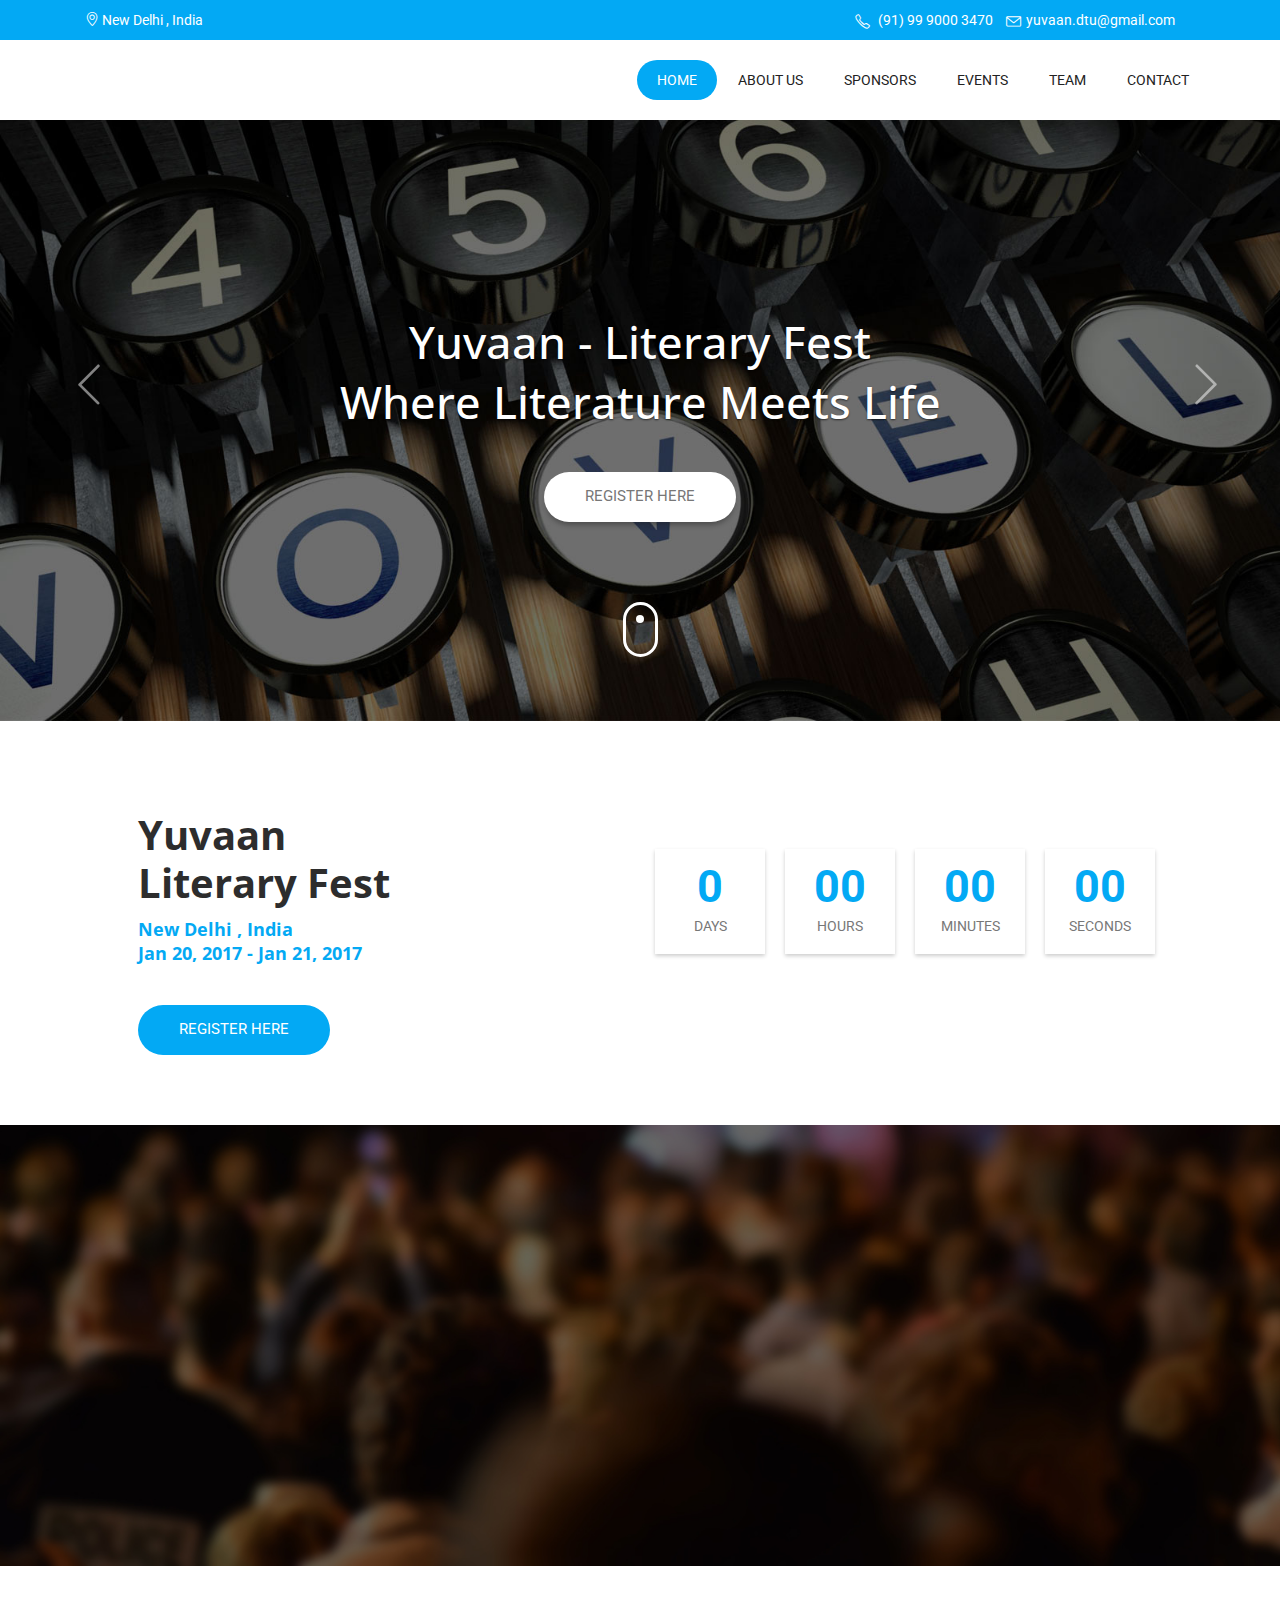
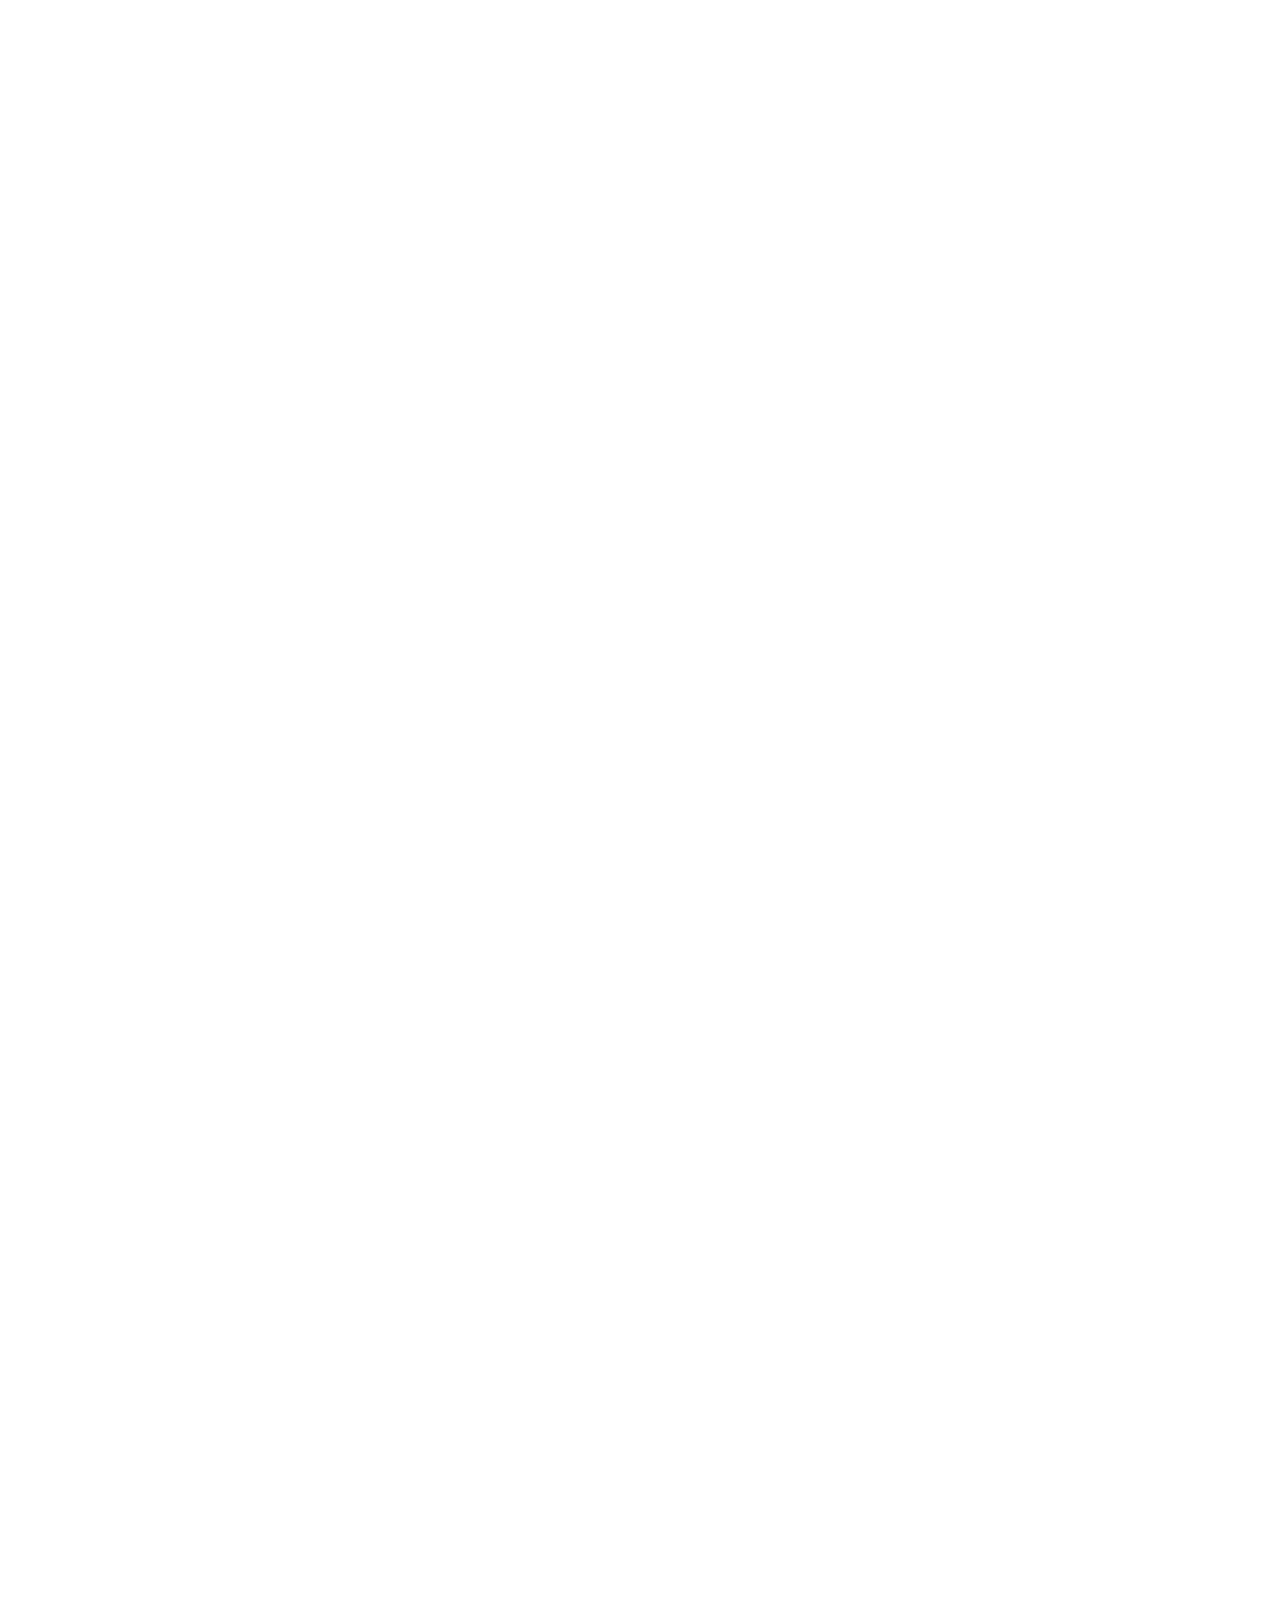
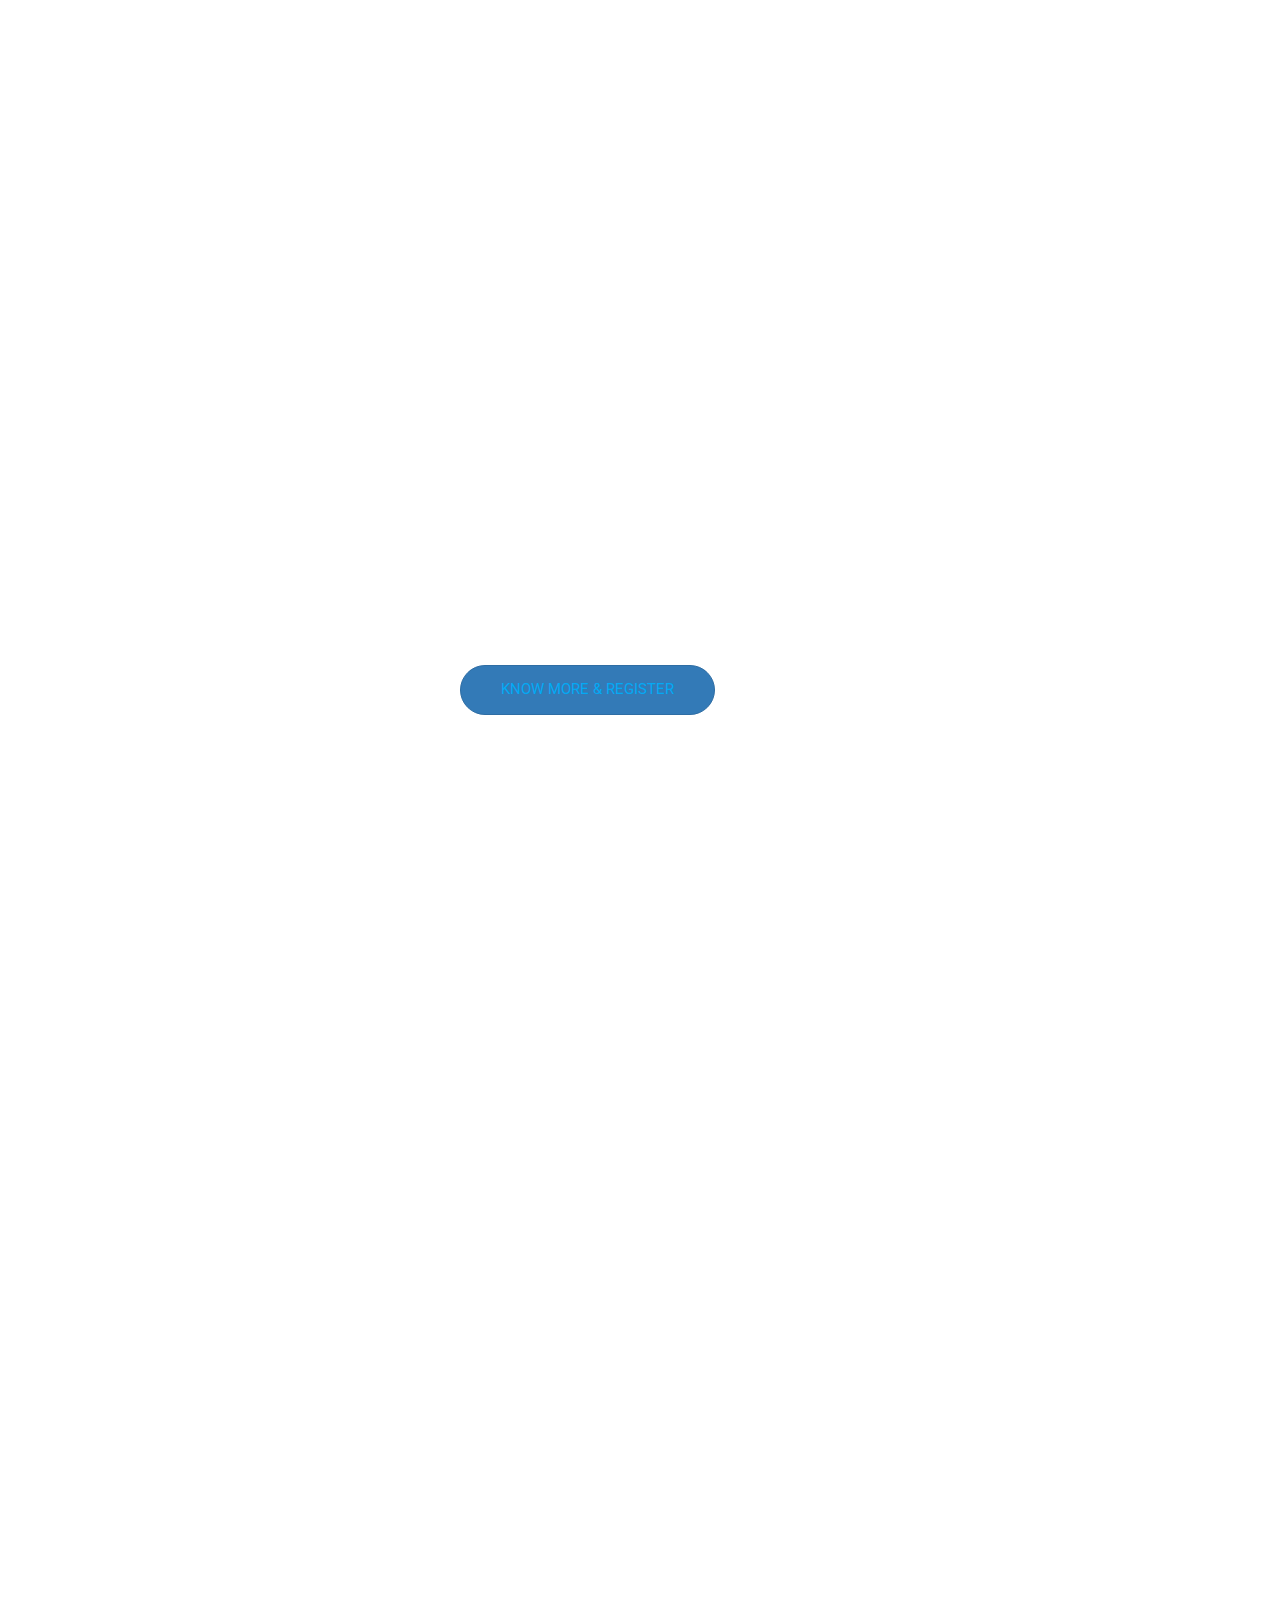
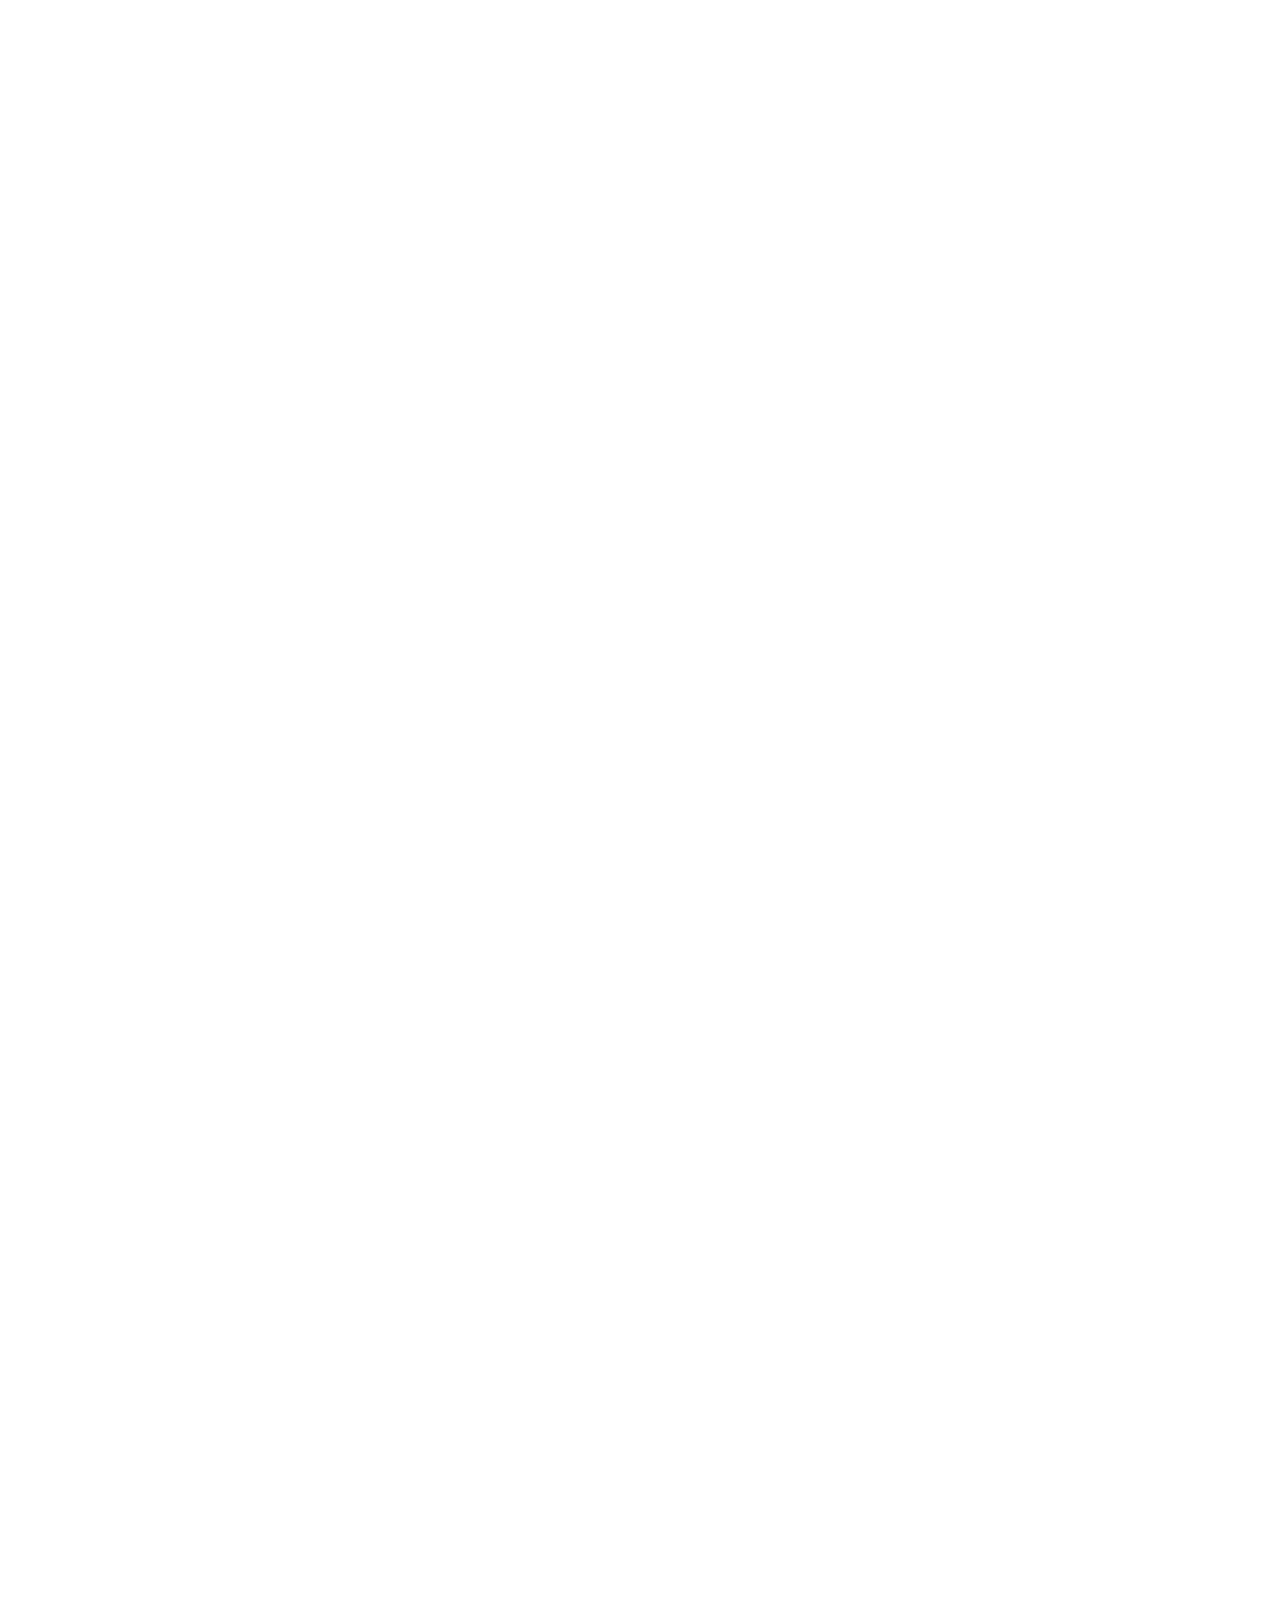
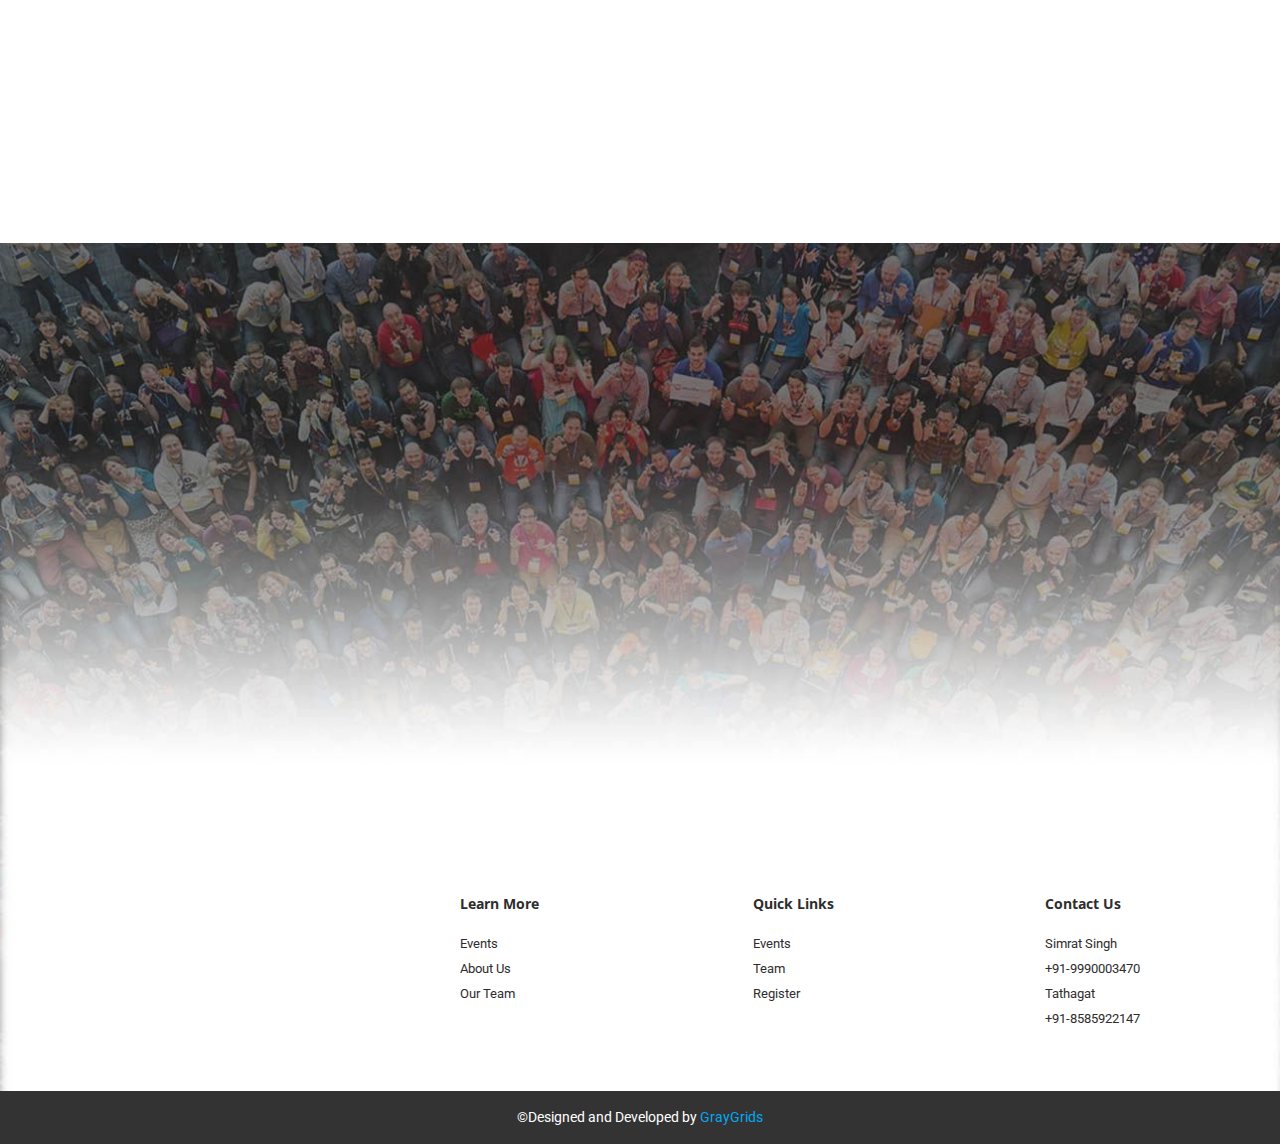
==== index.html @ e9730092 "Corrected Dead Links" ====
<!DOCTYPE html>
<html lang="en">

<head>
    <meta charset="utf-8">
    <meta http-equiv="X-UA-Compatible" content="IE=edge">
    <meta name="viewport" content="width=device-width, initial-scale=1">

    <title>Yuvaan | Literary Fest of DTU</title>

    <link rel="shortcut icon" type="image/x-icon" href="assets/img/favicon.ico" />

    <!-- Bootstrap -->
    <link rel="stylesheet" type="text/css" href="assets/css/bootstrap.min.css" >
    <!-- Main Style -->
    <link rel="stylesheet" type="text/css" href="assets/css/main.css">
    <!-- Responsive Style -->
    <link rel="stylesheet" type="text/css" href="assets/css/responsive.css">
    <!-- Fonts -->
    <link rel="stylesheet" type="text/css" href="assets/fonts/font-awesome.min.css">
    <!-- Icon -->
    <link rel="stylesheet" type="text/css" href="assets/fonts/simple-line-icons.css">
    <!-- Slicknav -->
    <link rel="stylesheet" type="text/css" href="assets/css/slicknav.css">
    <!-- Nivo Lightbox -->
    <link rel="stylesheet" type="text/css" href="assets/css/nivo-lightbox.css" >
    <!-- Animate -->
    <link rel="stylesheet" type="text/css" href="assets/css/animate.css">
    <!-- Owl carousel -->
    <link rel="stylesheet" type="text/css" href="assets/css/owl.carousel.css">

    <!-- Color CSS Styles  -->
    <link rel="stylesheet" type="text/css" href="assets/css/colors/default.css" media="screen" />
    <!-- HTML5 shim and Respond.js for IE8 support of HTML5 elements and media queries -->
    <!-- WARNING: Respond.js doesn't work if you view the page via file:// -->
    <!--[if lt IE 9]>
      <script src="https://oss.maxcdn.com/html5shiv/3.7.3/html5shiv.min.js"></script>
      <script src="https://oss.maxcdn.com/respond/1.4.2/respond.min.js"></script>
    <![endif]-->
  </head>
  <body>

    <!-- Header Area wrapper Starts -->
    <header id="header-wrap">
      <!-- Roof area Starts -->
      <div id="roof" class="hidden-xs">
          <div class="container">
            <div class="col-md-6 col-sm-6">
              <div class="info-bar-address">
                 <i class="icon-location-pin"></i> New Delhi , India
              </div>
            </div>
            <div class="col-md-6 col-sm-6">
              <!-- Quick Contacts Starts -->
              <div class="quick-contacts">
                  <span><i class="icon-phone"></i> (91) 99 9000 3470</span>
                  <span><i class="icon-envelope"></i><a href="mailto:yuvaan.dtu@gmail.com"><span>yuvaan.dtu@gmail.com</a></span>
              </div>
              <!-- Quick Contacts End -->
            </div>
          </div>
      </div>
      <!-- Roof area End -->

      <!-- Nav Menu Section Start -->
      <div class="navigation-menu">
        <nav class="navbar navbar-default navbar-event" >
          <div class="container">
            <!-- Brand and toggle get grouped for better mobile display -->
            <div class="navbar-header col-md-2">
              <button type="button" class="navbar-toggle collapsed" data-toggle="collapse" data-target="#navbar" aria-expanded="false">
                <span class="sr-only">Toggle navigation</span>
                <span class="icon-bar"></span>
                <span class="icon-bar"></span>
                <span class="icon-bar"></span>
              </button>
              <a class="navbar-brand" href="index.html"><img src="assets/img/logo-3.png" alt=""></a>
            </div>

            <div class="collapse navbar-collapse" id="navbar">
              <ul class="nav navbar-nav navbar-right">
                <li class="active"><a href="index.html">Home</a></li>
                <li><a href="about.html">About Us</a></li>
                <li><a href="sponsors.html">Sponsors</a></li>
                <li><a href="events.html">Events</a></li>
                <li><a href="team.html">Team</a></li>
                <li><a href="contact.html">Contact</a></li>
              </ul>
            </div><!-- /navbar-collapse -->
          </div><!-- /container -->

          <!-- Mobile Menu Start -->
          <ul class="wpb-mobile-menu">
            <li class="active"><a href="index.html">Home</a></li>
            <li><a href="about.html">About Us</a></li>
            <li><a href="sponsors.html">Sponsors</a></li>
            <li><a href="events.html">Events</a></li>
            <li><a href="team.html">Team</a></li>
            <li><a href="contact.html">Contact</a></li>
           </ul>
          <!-- Mobile Menu End -->

        </nav>
      </div>
      <!-- Nav Menu Section End -->

    </header>
    <!-- Header Area wrapper End -->

    <!-- Main Slider Section Start -->
    <div id="carousel-area">
      <div id="carousel-slider" class="carousel slide" data-ride="carousel">

        <!-- Wrapper for slides -->
        <div class="carousel-inner" role="listbox">
          <div class="item active">
            <img src="assets/img/slider/bg-4.jpg" alt="">
            <div class="carousel-caption">
              <h2 class="wow fadeInRight" data-wow-delay="300ms">Yuvaan - Literary Fest<br>Where Literature Meets Life</h2>
              <div class="buttons wow fadeInDown" data-wow-delay="0.2s"><a class="btn btn-lg btn-border" href="#Events">Register Here</a></div>
              <a data-scroll href="#featured">
              <div class="rev-scroll-btn wow fadeInUp" data-wow-delay="600ms">
                <span></span>
              </div>
              </a>
            </div>
          </div>
          <div class="item">
            <img src="assets/img/slider/bg-5.jpg" alt="">
            <div class="carousel-caption">
              <a data-scroll href="#featured">
              <div class="rev-scroll-btn wow fadeInUp" data-wow-delay="600ms">
                <span></span>
              </div>
              </a>
            </div>
          </div>
          <div class="item">
            <img src="assets/img/slider/bg-3.jpg" alt="">
            <div class="carousel-caption">
              <h2 class="wow fadeInDown" data-wow-delay="300ms">Relish and cherish Literature?<br>Take part in our fun filled events!</h2>
              <div class="wow fadeInUp" data-wow-delay="300ms"><a class="btn btn-lg btn-primary" href="events.html">Checkout Events Here</a></div>
              <a data-scroll href="#featured">
              <div class="rev-scroll-btn wow fadeInUp" data-wow-delay="600ms">
                <span></span>
              </div>
              </a>
            </div>
          </div>
        </div>

        <!-- Controls -->
        <a class="left carousel-control" href="#carousel-slider" role="button" data-slide="prev">
          <span class="icon-arrow-left" aria-hidden="true"></span>
        </a>
        <a class="right carousel-control" href="#carousel-slider" role="button" data-slide="next">
          <span class="icon-arrow-right" aria-hidden="true"></span>
        </a>
      </div>
    </div>
    <!-- Main Slider Section End -->

    <!-- Coundown Section Start -->
    <section class="countdown-timer section">
      <div class="container">
        <div class="row">
          <div class="col-md-6 col-sm-6 col-xs-12 wow fadeInLeft" data-wow-delay="0.2s">
            <div class="text">
              <h2>Yuvaan <br>Literary Fest</h2>
              <h4>New Delhi , India <br> Jan 20, 2017 - Jan 21, 2017 </h4>
              <a href="#Events" class="btn btn-lg btn-common">Register Here</a>
            </div>
          </div>
          <div class="col-md-6 col-sm-6 col-xs-12 wow fadeInRight" data-wow-delay="0.2s">
            <div class="time-countdown">
              <div id="clock" class="time-count"></div>
            </div>
          </div>
        </div>
      </div>
    </section>
    <!-- Coundown Section End -->

    <!-- Welocme Event Start -->
    <section id="event" class="section">
      <div class="container">
        <div class="row">
          <div class="col-md-4 col-sm-6 col-xs-12">
            <div class="tab-block wow fadeInDown" data-wow-delay="0s">
              <div class="icon">
                <i class="icon-location-pin"></i>
              </div>
              <div class="desc">
                <h4>Location</h4>
                <p>New Delhi , India</p>
              </div>
            </div>
          </div>
          <div class="col-md-4 col-sm-6 col-xs-12">
            <div class="tab-block wow fadeInDown" data-wow-delay="0.2s">
              <div class="icon">
                <i class="icon-calendar"></i>
              </div>
              <div class="desc">
                <h4>Date</h4>
                <p>20- 21 Jan</p>
              </div>
            </div>
          </div>
          <div class="col-md-4 col-sm-6 col-xs-12">
            <div class="tab-block last-block wow fadeInDown" data-wow-delay="0.4s">
              <div class="icon">
                <i class="icon-event"></i>
              </div>
              <div class="desc">
                <h4>Events</h4>
                <p>7 Interesting Events</p>
              </div>
            </div>
          </div>
          <div class="col-md-12">
            <div class="content-text">
              <h3 class="wow fadeInUp" data-wow-delay="0.8s">Get fresh insight into the world of Literature</h3>
              <p class="wow fadeInUp" data-wow-delay="1s">YUVAAN-Delhi Technological University’s first ever Literary Fest. This two day extravaganza will cater to a plethora of passions with exciting competitions, fun events and informative guest lectures. It will nurture creative talents and you are guaranteed to be left awestruck. </p>
            </div>
          </div>
        </div>
      </div>
    </section>
    <!-- Welocme Event End -->

    <!-- Featured Section Start -->
    <section id="featured" class="section">
      <div class="container">
        <div class="row">
          <div class="col-md-12">
            <h2 class="section-title wow fadeInUp" data-wow-delay="0s">Why Join</h2>
              <p class="section-subcontent wow fadeInUp" data-wow-delay="0.2s">Come join us and be a part of this wave of energy. Let it sweep you off your feet as you discover your own talents <br>and mingle with a diverse crowd of explorers like yourself.  It’s going to be LIT!</p>
              <div class="col-md-4 col-sm-6">
                <div class="featured-box wow fadeInLeft" data-wow-delay="0.1s">
                  <div class="icon">
                    <i class="icon-energy"></i>
                  </div>
                  <div class="featured-content">
                    <h4>Get Inspired</h4>
                    <p> The YUVAAN Literature Festival provides a potentially life-changing opportunity for audiences from Delhi to learn from and exchange ideas with contemporary literary stalwarts.</p>
                  </div>
                </div>
              </div>
              <div class="col-md-4 col-sm-6">
                <div class="featured-box wow fadeInLeft" data-wow-delay="0.2s">
                  <div class="icon">
                    <i class="icon-people"></i>
                  </div>
                  <div class="featured-content">
                    <h4>Meet New Faces</h4>
                    <p>The Yuvaan Literature Festival being first of its kind in the city, provides an excellent opportunity for culmination of creativity, imagination and erudite exchange of ideas.</p>
                  </div>
                </div>
              </div>
              <div class="col-md-4 col-sm-6">
                <div class="featured-box wow fadeInLeft" data-wow-delay="0.3s">
                  <div class="icon">
                    <i class="icon-graph"></i>
                  </div>
                  <div class="featured-content">
                    <h4>Explore Talent</h4>
                    <p>Featuring plenty of home grown talent, Yuvaan is a platform for poets and novelists to share their work, thoughts, ideas and get a chance to explore the talent within.  </p>
                  </div>
                </div>
              </div>
          </div>
        </div>
      </div>
    </section>
    <!-- Featured Section End -->
   
            <!-- Events Section Start -->
        <section id="Events" class="section">
          <div class="container">
            <div class="row">
              <div class="col-md-12">
                  <h2 class="section-title wow fadeInUp" data-wow-delay="0s">Events</h2>
                  <p class="section-subcontent wow fadeInUp" data-wow-delay="0.2s">Plan your visit <br> Join us at DTU , Delhi .</p>
                  <!-- Events Main board Start-->
                  <div class="main-board wow fadeInDown" data-wow-delay="0.3s">
                    <!-- Nav tabs -->
                    <ul class="nav nav-tabs day" role="tablist">
                      <li role="presentation" class="active"><a href="#day1" aria-controls="day1" role="tab" data-toggle="tab">20 JAN <br> <span>DAY 01</span></a></li>
                      <li role="presentation"><a href="#day2" aria-controls="day2" role="tab" data-toggle="tab">21 JAN <br> <span>DAY 02</span> </a></li>
                    </ul>
                    <br><br>

                    <!-- Tab content Start -->
                    <div class="tab-content tab-pad">
                      <!-- Day 1 Start -->
                      <div role="tabpanel" class="tab-pane active" id="day1">
                        <div class="row">
                          <div class="col-md-12 board text-center">

                            <div class="col-md-6 col-sm-6">
                              <div class="member stephen" >
                                <div class="button">
                                    <a class="btn-large bg-1"><img src="assets/img/microphone.png" alt="">GREY MATTERS</a>
                                </div>
                                <h4>A Test of General Knowledge</h4>
                                    <div class = "rules">  
                                    <p>This general quiz is ready to take you on a roller coaster ride with its exciting set of questions and even more exciting set of prizes to take home! <br>
                                    <br>
                                    PRIZES WORTH 15K TO BE WON <br>
                                    <strong>Registration Fee:-</strong>  ₹100 per team  <br>  
                                    <br>
                                    Rules :-  </p>
                                    <ol>
                                        <li>There will be 3 members per team </li>
                                        <li>Round 1 will be a written Elimination Round.</li>
                                        <li> Round 2, a steeper hill to climb, will be the Stage Round.</li>
                                        <li>The rules and the final decision of the Quiz Master will be final and binding in all cases</li>
                                        <li> Anyone using unethical means will be disqualified.</li>
                                    </ol>
                                    <p>
                                    <strong>Time :</strong> 11 AM <br>
                                    <strong>Venue:</strong> B.R. Ambedkar Auditorium, DTU  <br>
                                    <strong>Register At:</strong> <a href="https://goo.gl/forms/xfFZVn1QwtZYkBnf1">https://goo.gl/forms/xfFZVn1QwtZYkBnf1</a>  <br>    
                                        
                                    
                                    </p>
                                    
                                        
                                  </div>
                                </div>
                                <div class="member jeson">
                                    <div class="button">
                                      <a class="btn-large bg-3"><img src="assets/img/microphone.png" alt=""> AD MAD</a>
                                    </div>
                                    <h4>An Advertisement Enactment Competition</h4>
                                    <div class = "rules">  
                                        <p>This event has been designed maintaining an acute similarity to our real life. Teams will be required to endorse a product by enacting an advertisement. There is no limit to the creativity involved in the advertisement. We just want you to ensure its your product which customers flock to buy!
                                        <br>
                                        <br>
                                        PRIZES WORTH 15K TO BE WON <br>
                                        <strong>Registration Fee:-</strong>  ₹100 per team  <br>  
                                        <br>
                                        Rules :-  </p>
                                        <ol>
                                            <li>Teams of 3-5 allowed. </li>
                                            <li>Product to be endorsed will be informed 48 hours prior to the event.</li>
                                            <li>Teams will be given 2 minutes for set up (if any) and 4-5 minutes to enact their advertisement.</li>
                                            <li>Best acts will be awarded based on discretion of Judge.</li>
                                        </ol>
                                        <strong>Time :</strong> 2 PM <br>
                                        <strong>Venue:</strong> OAT  <br>
                                        <strong>Register At:</strong> <a href="https://goo.gl/forms/WR3AXcg6iUmnLXSs1">https://goo.gl/forms/WR3AXcg6iUmnLXSs1</a>  <br> 
                                    </div>
                                    
                                </div>
                              </div>
                                <div class="col-md-6 col-sm-12">
                                  <div class="member jon">
                                      <div class="button">
                                    <a class="btn-large bg-3"><img src="assets/img/microphone.png" alt=""> PANORAMA</a>
                                  </div>
                                    <h4>An Interpretation Competition for the Creative Mind</h4>
                                  <div class = "rules">  
                                        <p>This one-of-a-kind event is sure to surprise you all with its unique idea and its openness to creative outlook. <br>We are looking for people who love to be articulate and who can make pictures and graphics come to life! 
                                        <br>
                                        <br>
                                        PRIZES WORTH 15K TO BE WON <br>
                                        <strong>Registration Fee:-</strong>  ₹100 per team  <br>  
                                        <br>
                                        Rules :-  </p>
                                        <ol>
                                            <li>Teams of 2 (Inter-College teams allowed) will comprise an 'Artist' and an 'Interpreter', as they'll be referred to in the event.</li>
                                            <li>Themes/topics will be given to one member of the team.</li>
                                            <li>The Artist will be required to graphically represent the theme in any manner he/she prefers. 1.5 hours will be given for the same.</li>
                                            <li>Participants will be required to carry their own colours/paints/stationery. A3 sheets will be provided to them.</li>
                                            <li>The interpreter then gets 6 minutes to look at the picture drawn by his co-team member (the Artist), following which he will be given 3 minutes to interpret and speak about the picture in his own words.  </li>
                                            <li>The participants will be required to stick to either English or Hindi while speaking.  </li>
                                            <li>The best team will be awarded based on quality of drawing and content spoken. </li>
                                        </ol>
                                        <p>
                                    <strong>Time :</strong> 12 PM <br>
                                    <strong>Venue:</strong> Mini OAT  <br>
                                    <strong>Register At:</strong> <a href="https://goo.gl/forms/tQBmC6Smf1lWsG3E2">https://goo.gl/forms/tQBmC6Smf1lWsG3E2</a>  <br>     
                                    
                                      </p>
                                    </div>
                                    
                                  </div>
                                  
                                </div>
                              </div>
                        </div>
                      </div>
                        <!-- Day 1 End -->

                        <!-- Day 2 Start -->
                        <div role="tabpanel" class="tab-pane" id="day2">
                          <div class="row">
                            <div class="col-md-12 board text-center">

                              <div class="col-md-6 col-sm-6">
                                <div class="member stephen">
                                <div class="button">
                                  <a class="btn-large bg-1"><img src="assets/img/microphone.png" alt=""> POETRY SLAM</a>
                                </div>
                                  <h4>A Theatrical Poetry Extravaganza </h4>
                                  <div class = "rules">  
                                        <p>This event is aimed at giving everyone a glimpse of the charm of poetry. Do not like Wordsworth? Do not enjoy Frost? Well, we are here to serve you poetry in the most thrilling way as participants delve into this beautiful form of expression.
                                        <br>
                                        <br>
                                        PRIZES WORTH 15K TO BE WON <br>
                                        <strong>Registration Fee:-</strong>  ₹100 per person  <br>  
                                        <br>
                                        Rules :-  </p>
                                        <ol>
                                            <li>Participants will be shortlisted based on a previous work they send </li>
                                            <li>Single participation allowed.</li>
                                            <li>Participants will be required to come prepared with an original poem.</li>
                                            <li>Each participant will be given 8-10 minutes to recite their piece in front of an audience and the judges.</li>
                                            <li>The best poem and recital will be awarded.</li>
                                        </ol>
                                      <p>
                                    <strong>Time :</strong> 10 AM <br>
                                    <strong>Venue:</strong> B.R. Ambedkar Auditorium, DTU  <br>
                                    <strong>Register At:</strong> <a href="https://goo.gl/forms/ofjHcuhAvRRYxoUg2">https://goo.gl/forms/ofjHcuhAvRRYxoUg2</a>  <br>    
                                        
                                    
                                    </p>
                                        
                                    </div>
                                </div>
                                <div class="member jeson">
                                <div class="button">
                                  <a class="btn-large bg-2"><img src="assets/img/microphone.png" alt=""> FOODIE-LICIOUS</a>
                                </div>
                                  <h4>A food critiquing event</h4>
                                  <div class = "rules">  
                                        <p>This event is as foodielicious as it sounds. Think your brain can transform the work of your taste buds into words? Then this is just the event for you! Taste the dish we serve you. And pen down its criticality on your blog. Describe our dish in your own words and the best blogs get to win amazing prizes!
                                        <br>
                                        <br>
                                        PRIZES WORTH 15K TO BE WON <br>
                                        <strong>Registration Fee:-</strong>  ₹100 per person  <br>  
                                        <br>
                                        Rules :-  </p>
                                        <ol>
                                            <li>Round 1 will be the Preliminary Round. Participants will be shortlisted on the basis of quality of the content on their blog.</li>
                                            <li>Round 2 will comprise of participants getting to taste the dish served to them.</li>
                                            <li>10 minutes to taste and analyse the dish.</li>
                                            <li>Participants will then be given 1 hour to describe the dish on their respective blogs. (Participants will be required to carry their own laptops)</li>
                                            <li>The best blogs will be awarded based on decision of the judge.</li>
                                        </ol>
                                       <p>
                                    <strong>Time :</strong> 12 PM <br>
                                    <strong>Venue:</strong> B.R. Ambedkar Auditorium, DTU  <br>
                                    <strong>Register At:</strong> <a href="https://goo.gl/forms/sRnJaj41T0xKBLtZ2">https://goo.gl/forms/sRnJaj41T0xKBLtZ2</a>  <br>    
                                        
                                    
                                    </p>
                                      
                                    </div>    
                                  
                                </div>
                              </div>
                              <div class="col-md-6 col-sm-12">
                                <div class="member jon">
                                  <div class="button">
                                        <a class="btn-large bg-2"><img src="assets/img/microphone.png" alt=""> WORD WAR</a>
                                    </div>
                                    <h4>The Conventional Debate Competition</h4>
                                    <div class = "rules">  
                                    <p>This quintessential debate promises to tickle the intellectual and rational person in you. Do not miss out on this war of words as participants fight it out to prove their point.
                                        <br>
                                    <br>
                                        PRIZES WORTH 15K TO BE WON <br>
                                        <strong>Registration Fee:-</strong>  ₹100 per person  <br>  
                                        <br>
                                    Rules :-  </p>
                                    <ol>
                                        
                                        <li>max number of teams allowed- 20</li>
                                        <li>2 members per team (one for, one against) </li>
                                        <li>max speaking time - 3 minutes (+1 minute for interjections- only 1 interjection per speaker)</li>
                                        <li>Debate in English only</li>
                                        <li>Final decision upto the discretion of the Judge</li> 
                                    </ol>
                                         <p>
                                    <strong>Time :</strong> 1 PM <br>
                                    <strong>Venue:</strong> B.R. Ambedkar Auditorium, DTU  <br>
                                    <strong>Register At:</strong> <a href="https://goo.gl/forms/hB1QibL4EmootwbG3">https://goo.gl/forms/hB1QibL4EmootwbG3</a>  <br>    
                                        
                                    
                                    </p>
                                    </div>
                                    
                                </div>
                                <!--<div class="member stephen">
                                    <div class="button">
                                        <a class="btn-large bg-1"><img src="assets/img/microphone.png" alt=""> KAVI SAMMELAN</a>
                                    </div>
                                    <h4>Performance by Professionals</h4>
                                    <p> From Drowning Daughter of Ullin's to the Jhansi ki Rani; what is a literary fest without an enchanting poetic performance.Professional poets will be invited to perform for the audience and enthral you with their narrations.  </p>
                                  </div> -->
                              </div>
                            </div>
                          </div>
                        </div>
                          <!-- Day 2 End -->


                    </div>
                    <!-- Tab content Start -->
                  </div>
                  <!-- Events Main board End-->
                  <div class="row know-more">
                <div class="col-md-4 col-md-offset-4">
                    <button class= "btn btn-lg btn-primary"><a href="events.html">Know More & Register</a></button> 

                </div>
              </div>
                  
                  
                  
                  
              </div>
            </div>
          </div>
        </section>
        <!-- Events Section End -->
        
    <!-- Gallery Section Start -->
    <section id="gallery" class="section">
      <div class="container">        
        <div class="col-md-12">
          <h2 class="section-title wow fadeInUp" data-wow-delay="0s">Our Gallery</h2>
        </div>  
        <div class="gallery-wrap wow fadeInDown">
          <div class="col-md-4 col-sm-4 col-xs-12 gellery-pn">
            <div class="gallery-item">
              <a href="#"><img src="assets/img/gallery/grey-matters.jpg" alt=""></a>
              <div class="overlay">
                <div class="icons">
                  <p class="overlay-text">Register At</p>    
                  <a class="preview lightbox" href="assets/img/gallery/grey-matters.jpg"><i class="icon-eye"></i></a>
                  <a class="link" href="https://goo.gl/forms/xfFZVn1QwtZYkBnf1"><i class="icon-link"></i></a>
                </div>
              </div>
            </div>
            <div class="gallery-item">
              <a href="#"><img src="assets/img/gallery/panaroma.jpg" alt=""></a>
              <div class="overlay">
                <div class="icons">
                  <p class="overlay-text">Register At</p>
                  <a class="preview lightbox" href="assets/img/gallery/panaroma.jpg"><i class="icon-eye"></i></a>
                  <a class="link" href="https://goo.gl/forms/tQBmC6Smf1lWsG3E2"><i class="icon-link"></i></a>
                </div>
              </div>
            </div>
          </div>
          <div class="col-md-4 col-sm-4 col-xs-12 gellery-pn">
            <div class="gallery-item">
              <a href="#"><img src="assets/img/gallery/panaroma.jpg" alt=""></a>
              <div class="overlay">
                <div class="icons">
                  <p class="overlay-text">Register At</p>
                  <a class="preview lightbox" href="assets/img/gallery/panaroma.jpg"><i class="icon-eye"></i></a>
                  <a class="link" href="https://goo.gl/forms/xfFZVn1QwtZYkBnf1"><i class="icon-link"></i></a>
                </div>
              </div>
            </div>
            <div class="gallery-item">
              <a href="#"><img src="assets/img/gallery/ad-mad.jpg" alt=""></a>
              <div class="overlay">
                <div class="icons">
                  <p class="overlay-text">Register At</p>
                  <a class="preview lightbox" href="assets/img/gallery/ad-mad.jpg"><i class="icon-eye"></i></a>
                  <a class="link" href="https://goo.gl/forms/tQBmC6Smf1lWsG3E2"><i class="icon-link"></i></a>
                </div>
              </div>
            </div>
          </div>
          <div class="col-md-4 col-sm-4 col-xs-12 gellery-pn">
            <div class="gallery-item">
              <a href="#"><img src="assets/img/gallery/ad-mad.jpg" alt=""></a>
              <div class="overlay">
                <div class="icons">
                  <p class="overlay-text">Register At</p>
                  <a class="preview lightbox" href="assets/img/gallery/grey-matters.jpg"><i class="icon-eye"></i></a>
                  <a class="link" href="https://goo.gl/forms/xfFZVn1QwtZYkBnf1"><i class="icon-link"></i></a>
                </div>
              </div>
            </div>
            <div class="gallery-item">
              <a href="#"><img src="assets/img/gallery/grey-matters.jpg" alt=""></a>
              <div class="overlay">
                <div class="icons">
                  <p class="overlay-text">Register At</p>
                  <a class="preview lightbox" href="assets/img/gallery/panaroma.jpg"><i class="icon-eye"></i></a>
                  <a class="link" href="https://goo.gl/forms/tQBmC6Smf1lWsG3E2"><i class="icon-link"></i></a>
                </div>
              </div>
            </div>
          </div>        
        </div>
      </div>
    </section>
    <!-- Gallery Section End -->


 
    <!-- Sponsors Section Start -->
    <section id="sponsors" class="section">
      <div class="container">
        <div class="row">
          <div class="col-md-12">
            <h2 class="section-title wow fadeInUp" data-wow-delay="0s">Our Sponsors</h2>
            <p class="section-subcontent wow fadeInUp" data-wow-delay="0.2s">Contribute to be a part of THE NEXT BIG literary festival in all of India.<br> Wanna Sponsor Us ? </p>
          </div>
          <div class="col-md-3 col-sm-6 col-xs-12">
            <div class="spnsors-logo wow fadeInUp" data-wow-delay="0.1s">
              <a><img class = "img-responsive " src="assets/img/sponsors/logo-01.png" alt=""></a>
            </div>
          </div>
          <div class="col-md-3 col-sm-6 col-xs-12">
            <div class="spnsors-logo wow fadeInUp" data-wow-delay="0.2s">
              <a><img class = "img-responsive" src="assets/img/sponsors/logo-02.png" alt=""></a>
            </div>
          </div>
          <div class="col-md-3 col-sm-6 col-xs-12">
            <div class="spnsors-logo wow fadeInUp" data-wow-delay="0.3s">
              <a><img class = "img-responsive" src="assets/img/sponsors/logo-03.png" alt=""></a>
            </div>
          </div>
          <div class="col-md-3 col-sm-6 col-xs-12">
            <div class="spnsors-logo wow fadeInUp" data-wow-delay="0.4s">
              <a><img class = "img-responsive" src="assets/img/sponsors/logo-04.png" alt=""></a>
            </div>
          </div>
        </div>
      </div>
    </section>
    <!-- Sponsors Section End -->

    <!-- Teams Section Start -->
    <section id="speakers" class="section">
      <div class="container">
        <div class="row">
          <div class="col-md-12">
            <h2 class="section-title wow fadeInUp" data-wow-delay="0s">Meet Our Team</h2>
            <p class="section-subcontent wow fadeInUp" data-wow-delay="0.2s">The Minds Behind the First Ever Literary Fest Of DTU <br></p>
          </div>
        </div>
      </div>
      <div class="row text-center team-cont team-test">
          <div class="col-sm-6 col-md-4 ol">
              <div class="team-member wow fadeInUp" data-wow-duration="400ms" data-wow-delay="0ms">
                  <div class="team-img">
                      <img class="img-responsive img2" src="assets/img/fb/simrat.jpg" alt="">
                  </div>
                  <div class="team-info">
                      <h3>Simrat Singh</h3>
                      <span>Chief Fest Co-ordinator</span>
                  </div>
              </div>
          </div>
          <div class="col-sm-6 col-md-4 ol">
              <div class="team-member wow fadeInUp" data-wow-duration="400ms" data-wow-delay="0ms">

                  <div class="team-img">
                          <img class="img-responsive img2" src="assets/img/fb/kritant.jpg" alt="">
                  </div>
                  <div class="team-info">
                  <h3>Kritant Mishra</h3>
                      <span>Chief Fest Co-ordinator</span>
                  </div>

              </div>
          </div>
          <div class="col-sm-6 col-md-4 ol">

          </div>
          <div class="col-sm-6 col-md-4 ol">
          </div>
          <div class="col-sm-6 col-md-4 ol">
              <div class="team-member wow fadeInUp" data-wow-duration="400ms" data-wow-delay="0ms">

                  <div class="team-img">
                      <img class="img-responsive img2" src="assets/img/fb/tathagat.jpg" alt="">
                  </div>
                  <div class="team-info">
                      <h3>Tathagat Jha</h3>
                      <span>Corporate Relations</span>
                  </div>
              </div>
          </div>
          <div class="col-sm-6 col-md-4 ol">
              <div class="team-member wow fadeInUp" data-wow-duration="400ms" data-wow-delay="0ms">

                  <div class="team-img">
                      <img class="img-responsive img2" src="assets/img/fb/krishna.jpg" alt="">
                  </div>
                  <div class="team-info">
                      <h3>Krishna Rai</h3>
                      <span>Techincal Co-ordinator</span>
                  </div>
              </div>
          </div>
          <div class="col-sm-6 col-md-4 ol">
              <div class="team-member wow fadeInUp" data-wow-duration="400ms" data-wow-delay="0ms">

                  <div class="team-img">
                      <img class="img-responsive img2" src="assets/img/fb/agrima.jpg" alt="">
                  </div>
                  <div class="team-info">
                      <h3>Agrima Singh</h3>
                      <span>Formal Event Co-ordinator</span>
                  </div>
              </div>
          </div>
          <div class="col-sm-6 col-md-4 ol">
              <div class="team-member wow fadeInUp" data-wow-duration="400ms" data-wow-delay="0ms">

                  <div class="team-img">
                      <img class="img-responsive img2" src="assets/img/fb/sakshi.jpg" alt="">
                  </div>
                  <div class="team-info">
                      <h3>Sakshi Goel</h3>
                      <span>Formal Event Co-ordinator</span>
                  </div>
              </div>

          </div>
      </div>
      <br>
      <div class = "row">

          <div class="more-btn text-center">

            <a href="team.html" class="btn btn-common wow fadeInUp" data-wow-delay="0.3s">Show More</a>
          </div>

      </div>


    </section>
    <!-- Speakers Section End -->

    <!-- Map Section Start -->
    <section id="map">
      <div class="container-fluid">
        <div class="row">
          <div class="col-md-12">
            <h2 class="section-title wow fadeInUp" data-wow-delay="0s">Get In Touch</h2>
            <p class="section-subcontent wow fadeInUp" data-wow-delay="0.2s">We love hearing from readers, visitors and people. We really appreciate you taking the time to get in touch. Please fill in the form below.</p>
          </div>
          <div id="map_canvas"></div>
        </div>
      </div>
    </section>
    <!-- Map Section End -->

    <!-- Main contetn Start -->
    <div class="main-content">
    <!-- Start Contact Us Section -->
    <section id="contact">
      <div class="container">
        <div class="row wow fadeInDown" data-wow-delay="0.3s">
          <div class="col-md-8 col-sm-7 contact-form">
            <form role="form" id="contactForm" data-toggle="validator">
              <div class="title-header">
                <h3 class="title-medium pull-left">Send us a message</h3>
                <div class="icon pull-right"><i class="icon-envelope"></i></div>
              </div>
              <div class="row">
                <div class="col-md-6">
                  <div class="label-line">
                    <span class="span"></span>
                    <label class="label transition">Name</label>
                    <input type="text" class="input" id="name" required data-error="Please enter your name">
                    <div class="help-block with-errors"></div>
                  </div>
                </div>
                <div class="col-md-6">
                  <div class="label-line">
                    <span class="span"></span>
                    <label class="label transition">Email</label>
                    <input type="email" class="input" id="email" required data-error="Please enter your email">
                    <div class="help-block with-errors"></div>
                  </div>
                </div>
                <div class="col-md-12">
                  <div class="label-line textarea">
                    <span class="span"></span>
                    <label class="label transition">Message</label>
                    <textarea id="message" class="input" required data-error="Write your message"></textarea>
                    <div class="help-block with-errors"></div>
                  </div>
                  <button type="submit" id="form-submit" class="btn btn-common">Send <i class="icon-paper-plane" aria-hidden="true"></i></button>
                  <div id="msgSubmit" class="h3 text-center hidden"></div>
                  <div class="clearfix"></div>
                </div>
              </div>
            </form>
          </div>
          <div class="col-md-4 col-sm-5 information">
              <div class="title-header">
                <h3 class="title-medium">Contact Information</h3>
              </div>
              <div class="contact-datails">
                <div class="icon">
                  <i class="fa fa-map-marker"></i>
                </div>
                <div class="info">
                  <span class="detail">DTU , New Delhi<br> India</span>
                </div>
              </div>
              <div class="contact-datails">
                <div class="icon">
                  <i class="fa fa-phone"></i>
                </div>
                <div class="info">
                  <span class="detail">+91-9990003470</span>
                </div>
              </div>
              <div class="contact-datails">
                <div class="icon">
                  <i class="fa fa-envelope"></i>
                </div>
                <div class="info">
                  <span class="detail">yuvaan.dtu@mail.com</span>
                </div>
              </div>
              <div class="social text-center">
                <a class="social" href="https://www.facebook.com/YuvaanDTU/" target="_blank"><i class="fa fa-facebook"></i></a>

                <a class="social" href="mailto:yuvaan.dtu@gmail.com" target="_blank"><i class="fa fa-envelope"></i></a>
              </div>
          </div>
        </div>
      </div>
    </section>
    <!-- End Contact Us Section  -->

    <!-- Footer Section Start -->
    <footer class="section">
      <div class="container">
        <div class="row">
          <div class="col-md-3 col-sm-3 col-xs-12">
            <h3><img class = "img-responsive" src="assets/img/footer-2.png" alt=""></h3>

          </div>
          <div class="col-md-3 col-md-offset-1 col-sm-3 col-xs-12">
            <h3>Learn More</h3>
            <ul>
              <li><a href="events.html">Events</a></li>
              <li><a href="about.html">About Us</a></li>
              <li><a href="team.html">Our Team</a></li>
            </ul>
          </div>
          <div class="col-md-3 col-sm-3 col-xs-12">
            <h3>Quick Links</h3>
            <ul>
              <li><a href="events.html">Events</a></li>
              <li><a href="team.html">Team</a></li>
              <li><a href="#">Register</a></li>
            </ul>
          </div>
          <div class="col-md-2 col-sm-3 col-xs-12">
            <h3>Contact Us</h3>
            <ul>
              <li><a>Simrat Singh</a></li>
              <li><a>+91-9990003470</a></li>
              <li><a>Tathagat</a></li>
              <li><a>+91-8585922147</a></li>
            </ul>
          </div>
        </div>
      </div>
    </footer>
    <!-- Footer Section End -->

    </div>
    <!-- Main contetn End -->

    <!-- Copytight Start -->
    <section id="copyright">
      <div class="container">
        <div class="row">
          <div class="col-md-12">
            <p class="copyright-text text-center">
             ©Designed and Developed by
              <a href="http://graygrids.com/">
                GrayGrids
              </a>
            </p>
          </div>
        </div>
      </div>
    </section>
    <!-- Copytight End -->

    <!-- Go to Top Link -->
    <a href="#" class="back-to-top">
    <i class="icon-arrow-up"></i>
    </a>

    <div class="bottom"> <a href="#" class="settings"></a> </div>

    <!-- jQuery Load -->
    <script src="assets/js/jquery.min.js"></script>
    <!-- Bootstrap JS -->
    <script src="assets/js/bootstrap.min.js"></script>
    <!-- Countdown Js -->
    <script src="assets/js/jquery.countdown.min.js"></script>
    <!-- Smooth scroll JS -->
    <script src="assets/js/smooth-scroll.js"></script>
    <!-- Wow Scroll -->
    <script src="assets/js/wow.js"></script>
    <!-- Owl carousel -->
    <script src="assets/js/owl.carousel.min.js"></script>
    <!-- Slicknav js -->
    <script src="assets/js/jquery.slicknav.js"></script>
    <!--  Nivo lightbox Js -->
    <script src="assets/js/nivo-lightbox.js"></script>
    <!-- Contact Form Scripts -->
    <script src="assets/js/form-validator.min.js"></script>
    <script src="assets/js/contact-form-script.js"></script>
    <!-- All Js plugin -->
    <script src="assets/js/main.js"></script>
    <!-- Map JS -->
    <script type="text/javascript" src="assets/js/jquery.mapit.min.js"></script>
    <script src="assets/js/initializers.js"></script>

  </body>

</html>
---- assets/css/main.css ----
@import url('https://fonts.googleapis.com/css?family=Open+Sans:400,700|Roboto:400,500,700');
/* ==========================================================================
   All Import File List
   ========================================================================== */
/* ==========================================================================
   Global Styles
   ========================================================================== */
body {
  font-size: 15px;
  font-family: 'Roboto', sans-serif;
  font-weight: 400;
  color: #777777;
  margin: 0;
  line-height: 25px;
  background: #fff;
  -webkit-box-sizing: box-sizing;
  -moz-box-sizing: box-sizing;
  box-sizing: box-sizing;
}
h1,
h2,
h3,
h4,
h5,
h6 {
  font-family: 'Open Sans', sans-serif;
  color: #2d2d2d;
  font-weight: 700;
}
p {
  color: #777777;
  font-size: 14px;
  font-family: 'Roboto', sans-serif;
  font-weight: 400;
}
a {
  color: #e91e63;
  -webkit-transition: all 0.2s linear;
  -moz-transition: all 0.2s linear;
  -o-transition: all 0.2s linear;
  transition: all 0.2s linear;
}
a:hover {
  color: #e91e63;
  text-decoration: none;
}
a:focus {
  outline: none;
  text-decoration: none;
}
ul {
  margin: 0;
  padding: 0;
}
ul li {
  list-style: none;
  padding: 0;
  margin: 0;
}
ol {
  list-style: none;
}
.section {
  padding: 60px 0;
}
.section-title {
  color: #2d2d2d;
  font-family: 'Open Sans', sans-serif;
  text-align: center;
  font-weight: 700;
  font-size: 50px;
  padding: 15px 0px;
  margin-bottom: 0;
  margin-top: 0;
}
.section-subcontent {
  font-size: 15px;
  text-align: center;
  padding-bottom: 30px;
}
.small-title {
  font-size: 16px;
  font-weight: 700;
  text-transform: uppercase;
  padding: 10px 0;
}
.btn {
  padding: 10px 40px;
  border-radius: 50px;
  color: #fff;
  font-size: 15px;
  font-family: 'Roboto', sans-serif;
  font-weight: 400;
  text-transform: uppercase;
  -webkit-transition: all 0.3s linear;
  -moz-transition: all 0.3s linear;
  -o-transition: all 0.3s linear;
  transition: all 0.3s linear;
}
.btn:focus {
  color: #fff;
  box-shadow: none;
  outline: none;
}
.btn-common {
  color: #FFF;
  background: #e91e63;
}
.btn-common:hover {
  color: #fff;
  box-shadow: 0 14px 26px -12px rgba(233, 30, 99, 0.42), 0 4px 23px 0px rgba(233, 30, 99, 0.12), 0 8px 10px -5px rgba(233, 30, 99, 0.02);
}
.btn-border {
  color: #777777;
  background: #fff;
  box-shadow: 0 5px 5px -2px rgba(31, 31, 31, 0.4);
}
.btn-border:hover {
  color: #fff;
  background: transparent;
  border: 1px solid #fff;
  box-shadow: none;
}
.btn-border:focus {
  color: #2d2d2d !important;
}
.btn-lg {
  font-size: 15px;
  padding: 14px 40px;
  text-transform: uppercase;
}
.btn-small {
  padding: 11px 25px;
  font-size: 12px;
  text-transform: uppercase;
}
.btn.disabled,
.btn[disabled],
fieldset[disabled] .btn {
  opacity: 1;
}
/* ==========================================================================
 Back to top
 ========================================================================== */
.back-to-top {
  position: fixed;
  bottom: 35px;
  right: 40px;
  display: none;
  z-index: 99;
}
.back-to-top i {
  display: block;
  width: 40px;
  font-size: 20px;
  height: 40px;
  background: #e91e63;
  color: #fff;
  text-align: center;
  box-shadow: 0px 6px 13px rgba(0, 0, 0, 0.08);
  line-height: 32px;
  border-radius: 50%;
}
/* ==========================================================================
   Page Header
   ========================================================================== */
.page-header {
  padding: 0;
  margin: 0;
  position: relative;
  background: url(../img/background/header-bg.jpg);
  background-size: cover;
  background-position: 0px 0px, 50% 50%;
  min-height: 160px;
}
.page-header:before {
  background: rgba(34, 34, 34, 0.8);
  position: absolute;
  width: 100%;
  height: 100%;
  top: 0;
  bottom: 0;
  content: "";
  display: block;
}
.page-header .page-header-inner {
  position: absolute;
  color: #fff;
  bottom: 10px;
}
.page-header .page-title {
  text-align: left;
  color: #fff;
  font-size: 40px;
  padding: 15px 0;
  margin-bottom: 10px !important;
}
.page-header .breadcrumb {
  margin: 0;
  padding: 0;
  background: transparent;
  position: relative;
  z-index: 9;
}
.page-header .breadcrumb li {
  line-height: 25px;
  color: #e91e63;
}
.page-header .breadcrumb li a {
  color: #fff;
}
.page-header .breadcrumb li a:hover {
  color: #e91e63;
}
/* ==========================================================================
   Navigation Main Menu
   ========================================================================== */
/* ==========================================================================
   Roof Section Start
   ========================================================================== */
#roof {
  color: #fff;
  font-size: 14px;
  background: #e91e63;
}
#roof .info-bar-address {
  font-size: 14px;
  font-weight: 400;
  line-height: 40px;
}
#roof .quick-contacts {
  float: right;
}
#roof .quick-contacts span {
  margin-right: 10px;
  line-height: 40px;
}
#roof .quick-contacts a {
  color: #fff;
}
#roof .quick-contacts i {
  margin-right: 5px;
  vertical-align: middle;
  font-size: 15px;
}
.navbar-default .navbar-toggle .icon-bar {
  background: #e91e63;
}
.navbar-default.affix {
  width: 100%;
  top: 0;
  background: #2d2d2d;
  z-index: 99999;
  -webkit-transition: all 400ms cubic-bezier(0.345, 0.855, 0.565, 1) 10ms;
  -moz-transition: all 400ms cubic-bezier(0.345, 0.855, 0.565, 1) 10ms;
  -o-transition: all 400ms cubic-bezier(0.345, 0.855, 0.565, 1) 10ms;
  transition: all 400ms cubic-bezier(0.345, 0.855, 0.565, 1) 10ms;
}
.navbar-event.affix {
  background: #fff !important;
  box-shadow: 0px 2px 4px rgba(0, 0, 0, 0.2);
}
.navbar {
  margin-bottom: 0;
}
.navbar-default .navbar-nav > .active > a,
.navbar-default .navbar-nav > .active > a:focus,
.navbar-default .navbar-nav > .active > a:hover {
  background: transparent;
  color: #fff;
}
.navbar-default {
  margin-bottom: 0;
  background: transparent;
  border: none;
  border-radius: 0;
}
.navbar-brand {
  position: relative;
  padding: 0px 15px;
}
.navbar-nav a {
  -moz-transition: color .3s linear,background .3s linear;
  -webkit-transition: color .3s linear,background .3s linear;
  -o-transition: color .3s linear,background .3s linear;
  transition: color .3s linear,background .3s linear;
}
.navbar-default .navbar-nav {
  position: relative;
  -webkit-transition: all 0.2s linear;
  -moz-transition: all 0.2s linear;
  -o-transition: all 0.2s linear;
  transition: all 0.2s linear;
}
.navbar-default .navbar-nav li a {
  color: rgba(255, 255, 255, 0.75);
  font-size: 14px;
  display: block;
  padding: 30px 0px;
  text-decoration: none;
  text-transform: uppercase;
  margin-right: 24px;
  font-weight: 400;
  outline: 0;
}
.navbar-default .navbar-nav li a:before {
  content: "";
  display: inline-block;
  height: 1px;
  width: 0;
  position: absolute;
  background: rgba(255, 255, 255, 0.75);
  left: 1px;
  bottom: 21px;
  -webkit-transition: all 800ms cubic-bezier(0.19, 1, 0.22, 1) 0s;
  -moz-transition: all 800ms cubic-bezier(0.19, 1, 0.22, 1) 0s;
  -o-transition: all 800ms cubic-bezier(0.19, 1, 0.22, 1) 0s;
  transition: all 800ms cubic-bezier(0.19, 1, 0.22, 1) 0s;
}
.navbar-default .navbar-nav li a:hover,
.navbar-default .navbar-nav li .active > a,
.navbar-default .navbar-nav li a:focus {
  color: #fff;
  background: transparent !important;
}
.navbar-default .navbar-nav li a:hover:before,
.navbar-default .navbar-nav li a:focus:before {
  color: #fff;
  width: 100%;
}
.navbar-default .navbar-nav .active > a:before {
  width: 100%;
}
.navbar-event {
  background: #fff;
}
.navbar-event .navbar-nav li a {
  color: #222222;
  padding: 0 20px;
  margin-right: 1px;
  margin-top: 20px;
  margin-bottom: 20px;
  line-height: 40px;
  border-radius: 50px;
}
.navbar-event .navbar-nav li a:before {
  display: none;
}
.navbar-event .navbar-nav li a:hover,
.navbar-event .navbar-nav li .active > a,
.navbar-event .navbar-nav li a:focus {
  color: #e91e63;
}
.navbar-event .navbar-nav > .dropdown:hover > ul.dropdown-menu {
  display: block;
  -webkit-animation: fadeInUpMenu 0.3s;
  -moz-animation: fadeInUpMenu 0.3s;
  -ms-animation: fadeInUpMenu 0.3s;
  -o-animation: fadeInUpMenu 0.3s;
  animation: fadeInUpMenu 0.3s;
}
.navbar-event .dropdown .dropdown-menu {
  padding: 0;
  border-style: solid;
  border-width: 2px 0 0 0;
  border-radius: 0;
  left: -20px;
  right: 0;
  top: 78px;
  width: 170px;
  border-color: #e91e63;
  box-shadow: 0px 2px 4px rgba(0, 0, 0, 0.2);
}
.navbar-event .dropdown .dropdown-menu > li > a {
  color: #222222;
  padding: 2px 20px;
  border-radius: 0;
  margin: 0;
  text-transform: none;
  -webkit-transition: all 800ms cubic-bezier(0.19, 1, 0.22, 1) 0s;
  -moz-transition: all 800ms cubic-bezier(0.19, 1, 0.22, 1) 0s;
  -o-transition: all 800ms cubic-bezier(0.19, 1, 0.22, 1) 0s;
  transition: all 800ms cubic-bezier(0.19, 1, 0.22, 1) 0s;
}
.navbar-event .dropdown .dropdown-menu > li > a:hover,
.navbar-event .dropdown .dropdown-menu > li > a .active {
  color: #e91e63;
}
.navbar-event .dropdown .dropdown-menu > li.active > a {
  background: #e91e63 !important;
  color: #fff;
}
@-webkit-keyframes fadeInUpMenu {
  0% {
    opacity: 0;
    -webkit-transform: translateY(10px);
  }
  100% {
    opacity: 1;
    -webkit-transform: translateY(0);
  }
}
@keyframes fadeInUpMenu {
  0% {
    opacity: 0;
    transform: translateY(10px);
  }
  100% {
    opacity: 1;
    transform: translateY(0);
  }
}
.navbar-event .fadeInUpMenu {
  -webkit-animation-name: fadeInUpMenu;
  animation-name: fadeInUpMenu;
}
.navbar-event .navbar-nav > .active > a,
.navbar-event .navbar-nav > .active > a:focus,
.navbar-event .navbar-nav > .active > a:hover {
  background: #e91e63 !important;
  color: #fff;
}
.navbar-event .navbar-nav > .active > a,
.navbar-event .navbar-nav > .active > a:hover {
  color: #fff;
}
.navbar-event .navbar-nav > .open > a,
.navbar-event .navbar-nav > .open > a:focus,
.navbar-event .navbar-nav > .open > a:hover {
  background: transparent;
}
.caret {
  border-top: none;
  border-right: none;
  position: relative;
}
.caret:before {
  content: "\e604";
  font-family: 'Simple-Line-Icons';
  left: -2px;
  top: -20px;
  font-size: 11px;
  float: right;
  position: absolute;
}
.wpb-mobile-menu {
  display: none;
}
.slicknav_menu {
  display: none;
}
@media screen and (max-width: 767px) {
  #wpb-mobile-menu {
    display: none;
  }
  .slicknav_menu {
    display: block;
  }
  .slicknav_nav .active a {
    background: #e91e63;
    color: #fff;
  }
  .slicknav_nav a:hover,
  .slicknav_nav .active {
    color: #e91e63;
  }
  .slicknav_nav .dropdown li a.active {
    background: #e91e63;
    color: #fff;
  }
}
/* ==========================================================================
   Carousel Main Slider
   ========================================================================== */
/* ==========================================================================
   Carousel Area Style
   ========================================================================== */
#carousel-area {
  background-color: #E9E9E9;
  overflow: hidden;
}
#carousel-area .carousel-inner:before {
  position: absolute;
  width: 100%;
  height: 100%;
  top: 0;
  bottom: 0;
  content: "";
  display: block;
  z-index: 9;
}
#carousel-area .carousel-inner .item {
  background-attachment: fixed;
  background-size: 100%;
  background-size: cover;
  z-index: 10;
}
#carousel-area .carousel-inner .item .carousel-caption {
  top: 22%;
  right: 10%;
  left: 10%;
}
#carousel-area .carousel-inner .item .carousel-caption h2 {
  font-size: 45px;
  font-weight: 500;
  line-height: 60px;
  color: #fff;
  margin: 40px;
}
#carousel-area .carousel-inner .item .carousel-caption .btn {
  margin: 0 15px;
}
#carousel-area .carousel-control {
  z-index: 10;
  width: 35px;
  height: 55px;
  top: 45%;
  font-size: 40px;
  padding: 10px 5px;
  box-shadow: none;
  background-image: none;
  margin-top: -35px;
  text-shadow: none;
}
#carousel-area .left.carousel-control {
  left: 5%;
}
#carousel-area .right.carousel-control {
  right: 5%;
}
#carousel-area:hover .carousel-control {
  display: block;
}
/* ==========================================================================
   Rev Scroll Button
   ========================================================================== */
.rev-scroll-btn {
  position: relative;
  display: inline-block;
  left: 0;
  right: 0;
  text-align: center;
  cursor: pointer;
  width: 35px;
  height: 55px;
  box-sizing: border-box;
  border: 3px solid #fff;
  border-radius: 23px;
  margin-top: 80px;
}
.rev-scroll-btn span {
  position: absolute;
  display: block;
  top: 29%;
  left: 50%;
  width: 8px;
  height: 8px;
  margin: -4px 0 0 -4px;
  background: #fff;
  border-radius: 50%;
  -webkit-animation: rev-ani-mouse 2.5s linear infinite;
  -moz-animation: rev-ani-mouse 2.5s linear infinite;
  animation: rev-ani-mouse 2.5s linear infinite;
}
/* SCROLL DOWN BUTTON */
@-webkit-keyframes rev-ani-mouse {
  0% {
    opacity: 1;
    top: 29%;
  }
  15% {
    opacity: 1;
    top: 50%;
  }
  50% {
    opacity: 0;
    top: 50%;
  }
  100% {
    opacity: 0;
    top: 29%;
  }
}
@-moz-keyframes rev-ani-mouse {
  0% {
    opacity: 1;
    top: 29%;
  }
  15% {
    opacity: 1;
    top: 50%;
  }
  50% {
    opacity: 0;
    top: 50%;
  }
  100% {
    opacity: 0;
    top: 29%;
  }
}
@keyframes rev-ani-mouse {
  0% {
    opacity: 1;
    top: 29%;
  }
  15% {
    opacity: 1;
    top: 50%;
  }
  50% {
    opacity: 0;
    top: 50%;
  }
  100% {
    opacity: 0;
    top: 29%;
  }
}
/* ==========================================================================
   Custom Componet
   ========================================================================== */
/* ==========================================================================
   Countdown Style Start
   ========================================================================== */
.countdown-timer .text {
  padding: 10px 68px;
}
.countdown-timer .text h2 {
  font-size: 40px;
  line-height: 48px;
}
.countdown-timer .text h4 {
  color: #e91e63;
  margin-bottom: 10px;
  line-height: 24px;
}
.countdown-timer .text p {
  font-size: 14px;
  line-height: 30px;
}
.countdown-timer .btn-lg {
  margin-top: 30px;
}
.time-count div {
  float: left;
  text-align: center;
}
.time-entry {
  display: inline-block;
  min-width: 110px;
  box-shadow: 0px 2px 4px rgba(0, 0, 0, 0.2);
  text-align: center;
  padding: 15px 15px 20px 15px;
  margin-right: 20px;
  color: #777;
  font-size: 14px;
  line-height: 15px;
  text-transform: uppercase;
}
.time-entry span {
  font-size: 45px;
  line-height: 45px;
  font-weight: 700;
  display: block;
  color: #e91e63;
  margin-bottom: 10px;
}
.time-countdown {
  margin-top: 68px;
}
/* ==========================================================================
   Event location
   ========================================================================== */
#event {
  background: url(../img/background/bg-1.jpg);
  background-size: cover;
  position: relative;
}
#event .tab-block {
  width: 100%;
  text-align: center;
  border-right: 1px dotted #777;
  margin-bottom: 30px;
}
#event .tab-block .icon {
  text-align: center;
  margin-bottom: 15px;
}
#event .tab-block .icon i {
  font-size: 40px;
  color: #e91e63;
}
#event .tab-block .desc h4 {
  color: #fff;
  text-transform: uppercase;
  font-size: 14px;
}
#event .tab-block .desc p {
  color: #ADADAD;
}
#event .last-block {
  border-right: none;
}
#event .content-text {
  text-align: center;
  padding: 6px 60px;
}
#event .content-text h3 {
  font-size: 30px;
  color: #fff;
  font-weight: 400;
  letter-spacing: 1px;
  margin-bottom: 22px;
}
#event .content-text p {
  color: #ADADAD;
  font-size: 18px;
  line-height: 28px;
}
/* ==========================================================================
   Featured Style Start
   ========================================================================== */
.featured-box {
  padding: 20px;
  text-align: center;
}
.featured-box .icon {
  padding: 15px;
}
.featured-box .icon i {
  color: #e91e63;
  font-size: 48px;
}
.featured-box h4 {
  font-size: 22px;
  padding: 10px 0;
  font-weight: 500;
  color: #2d2d2d;
}
/* ==========================================================================
   About
   ========================================================================== */
#about .service-block {
  text-align: center;
  overflow: hidden;
  margin-top: 30px;
  margin-bottom: 30px;
  box-shadow: 0px 2px 4px rgba(0, 0, 0, 0.2);
  -webkit-transition: all 800ms cubic-bezier(0.19, 1, 0.22, 1) 0s;
  -moz-transition: all 800ms cubic-bezier(0.19, 1, 0.22, 1) 0s;
  -o-transition: all 800ms cubic-bezier(0.19, 1, 0.22, 1) 0s;
  transition: all 800ms cubic-bezier(0.19, 1, 0.22, 1) 0s;
}
#about .service-block .descr {
  padding: 15px 30px 30px;
  background: #fff;
}
#about .service-block .descr h4 {
  font-size: 22px;
  padding: 10px 0;
  font-weight: 500;
  color: #2d2d2d;
}
#about .service-block:hover {
  box-shadow: 0px 6px 15px rgba(0, 0, 0, 0.14);
}
/* ==========================================================================
   Schedule Section Start
   ========================================================================== */
.main-board {
  background: #fff;
  box-shadow: 2px 0px 32px rgba(0, 0, 0, 0.07);
  position: relative;
  margin-top: 30px;
}
.main-board .nav-tabs {
  border-bottom: none;
}
.main-board .day {
  box-shadow: 0px 0px 6px rgba(0, 0, 0, 0.05);
}
.main-board .day > li.active > a,
.main-board .day > li.active > a:focus,
.main-board .day > li.active > a:hover {
  background-color: #e91e63;
  color: #fff;
  border-radius: 0;
  border: none;
}
.main-board .day > li > a {
  color: #777777;
  padding: 8px 10px;
  margin-right: 0px;
  font-weight: 400;
  border: none;
  text-transform: uppercase;
  font-size: 20px;
  text-align: center;
  border-radius: 0;
}
.main-board .day > li > a span {
  font-size: 16px;
}
.main-board .day > li > a:focus,
.main-board .day > li > a:hover {
  background: #e91e63;
  color: #fff;
}
.column-1 {
  position: relative;
}
.column-1:before {
  position: absolute;
  content: "";
  left: 45px;
  top: 38px;
  bottom: 0;
  width: 4px;
  height: 96%;
  background: #efefef;
}
.column-1:after {
  position: absolute;
  content: "";
  left: 35px;
  bottom: -45px;
  width: 24px;
  height: 24px;
  background: #efefef;
  border-radius: 50%;
}
.column-1 .nav-pills li {
  text-align: left;
  float: none;
  margin-bottom: 34px;
}
.column-1 .nav-pills li a {
  background: #dddddd;
  color: #777777;
  border-radius: 0px;
  padding: 7px 10px;
  width: 120px;
  display: block;
  text-align: center;
}
.column-1 .nav-pills ul {
  margin-left: 40px;
}
.column-1 .nav-pills ul li {
  margin: 48px 35px;
  position: relative;
}
.column-1 .nav-pills ul li:after {
  position: absolute;
  content: "";
  left: -55px;
  top: 10px;
  bottom: 0;
  width: 24px;
  height: 24px;
  border-radius: 50%;
}
.column-1 .nav-pills ul > li.color-1:after {
  background: #f44336;
}
.column-1 .nav-pills ul > li.color-2:after {
  background: #30b9f6;
}
.column-1 .nav-pills ul > li.color-3:after {
  background: #736357;
}
.column-1 .nav-pills ul > li.color-4:after {
  background: #4a5dcd;
}
.column-1 .nav-pills ul > li > a {
  background: #dddddd;
  color: #777777;
  border-radius: 0px;
  padding: 7px 10px;
  width: 120px;
  display: block;
  text-align: center;
}
.board {
  padding: 60px 60px 30px;
}
.board .button {
  position: relative;
  margin-top: -45px;
  text-align: center;
}
.board .button .btn-large {
  padding: 12px 36px;
  color: #fff;
  font-size: 16px;
}
.board .button a img {
  margin-right: 12px;
}
.board .member {
  background: #efefef;
  padding: 34px 30px;
  margin-bottom: 42px;
}
.board .member h4 {
  font-size: 20px;
  padding: 18px 0px;
}
.board .member p {
  font-size: 14px;
  line-height: 20px;
}
.board .member .bg-1 {
  background: #f44336;
}
.board .member .bg-2 {
  background: #03a8f3;
}
.board .member .bg-3 {
  background: #2239c2;
}
.board .jon p {
  margin: 40px 0;
}
.board .coffee {
  margin: 0px auto;
  padding: 48px 0px;
  width: 40px;
  background: #736357;
}
.board .coffee .coffee-icon {
  margin-bottom: 24px;
}
.board .coffee p {
  color: #fff;
}
/* ==========================================================================
   Sponsors Section Style
   ========================================================================== */
#sponsors .spnsors-logo {
  margin-top: 20px;
  padding: 30px;
  text-align: center;
  box-shadow: 0px 1px 4px rgba(0, 0, 0, 0.2);
  -webkit-transition: all 800ms cubic-bezier(0.19, 1, 0.22, 1) 0s;
  -moz-transition: all 800ms cubic-bezier(0.19, 1, 0.22, 1) 0s;
  -o-transition: all 800ms cubic-bezier(0.19, 1, 0.22, 1) 0s;
  transition: all 800ms cubic-bezier(0.19, 1, 0.22, 1) 0s;
}
#sponsors .spnsors-logo:hover {
  box-shadow: 0px 6px 15px rgba(0, 0, 0, 0.14);
}
/* ==========================================================================
   Gallery Section Style
   ========================================================================== */
#gallery .gallery-wrap {
  margin-top: 30px;
  display: inline-block;
}
#gallery .gellery-pn {
  padding-left: 5px;
  padding-right: 5px;
}
#gallery .more-btn {
  text-align: center;
}
#gallery .more-btn .btn {
  margin-top: 30px;
}
.gallery-item {
  position: relative;
  margin-bottom: 10px;
}
.gallery-item .overlay {
  position: absolute;
  top: 0;
  width: 100%;
  height: 100%;
  z-index: 10;
  background-color: rgba(0, 0, 0, 0.57);
  opacity: 0;
  -webkit-transition: all 800ms cubic-bezier(0.19, 1, 0.22, 1) 0s;
  -moz-transition: all 800ms cubic-bezier(0.19, 1, 0.22, 1) 0s;
  -o-transition: all 800ms cubic-bezier(0.19, 1, 0.22, 1) 0s;
  transition: all 800ms cubic-bezier(0.19, 1, 0.22, 1) 0s;
}
.gallery-item:hover .overlay {
  opacity: 1;
}
.gallery-item img {
  width: 100%;
}
.gallery-item .icons i {
  color: #fff;
  border: 2px solid #fff;
  padding: 12px;
  margin: -42px;
  font-size: 20px;
  width: 42px;
  height: 42px;
  border-radius: 50%;
  -webkit-transition: all 0.2s linear;
  -moz-transition: all 0.2s linear;
  -o-transition: all 0.2s linear;
  transition: all 0.2s linear;
}
.gallery-item .icons i:hover {
  color: #e91e63;
  border-color: #e91e63;
}
.gallery-item .icons .preview {
  position: absolute;
  left: 40%;
  top: 45%;
  color: #fff;
  -webkit-transition: all 800ms cubic-bezier(0.19, 1, 0.22, 1) 0s;
  -moz-transition: all 800ms cubic-bezier(0.19, 1, 0.22, 1) 0s;
  -o-transition: all 800ms cubic-bezier(0.19, 1, 0.22, 1) 0s;
  transition: all 800ms cubic-bezier(0.19, 1, 0.22, 1) 0s;
}
.gallery-item .icons .link {
  position: absolute;
  left: 55%;
  margin-left: 42px;
  top: 45%;
  color: #fff;
  -webkit-transition: all 800ms cubic-bezier(0.19, 1, 0.22, 1) 0s;
  -moz-transition: all 800ms cubic-bezier(0.19, 1, 0.22, 1) 0s;
  -o-transition: all 800ms cubic-bezier(0.19, 1, 0.22, 1) 0s;
  transition: all 800ms cubic-bezier(0.19, 1, 0.22, 1) 0s;
}
.gallery-item:hover .preview {
  left: 45%;
}
.gallery-item:hover .link {
  left: 50%;
}
/* ==========================================================================
   Video Section Style
   ========================================================================== */
.ready-to-play {
  height: 560px;
  width: 100%;
  overflow: hidden;
  position: relative;
  z-index: 2;
}
.ready-to-play:before {
  content: '';
  position: absolute;
  display: block;
  left: 0px;
  top: 0px;
  width: 100%;
  height: 100%;
  z-index: 0;
  opacity: 0.70;
}
video {
  position: absolute;
  top: 50%;
  left: 50%;
  min-width: 100%;
  min-height: 100%;
  width: auto;
  height: auto;
  z-index: -100;
  -webkit-transform: translateX(-50%) translateY(-50%);
  -moz-transform: translateX(-50%) translateY(-50%);
  transform: translateX(-50%) translateY(-50%);
  background-size: cover;
  transition: 1s opacity;
}
.stop {
  opacity: 1;
}
.stopfade .ready-to-play:before {
  opacity: 1;
}
h1 {
  font-size: 3rem;
  text-transform: uppercase;
  margin-top: 0;
  letter-spacing: .3rem;
}
.video-text {
  background-size: cover;
  height: 100%;
  left: 0;
  position: absolute;
  top: 0;
  width: 100%;
  z-index: 999;
  color: #fff;
}
.video-text {
  text-align: center;
}
.video-text h4 {
  margin-bottom: 15px;
  color: #fff;
  text-transform: uppercase;
}
.video-text h1 {
  margin-bottom: 25px;
  color: #fff;
}
.video-text p {
  color: #fff;
}
.tb-t {
  display: table;
  height: 100%;
  margin: auto;
}
.tb-t .tb-c {
  display: table-cell;
  vertical-align: middle;
}
.tb-t .tb-c button {
  background: transparent;
  border: 2px solid #fff;
  padding: 18px 22px;
  border-radius: 50%;
  width: 60px;
  height: 60px;
}
.tb-t .tb-c button:focus {
  outline: none;
}
/* ==========================================================================
   Speakers member Style
   ========================================================================== */
#speakers .speakers-member:hover {
  box-shadow: 0px 6px 15px rgba(0, 0, 0, 0.14);
}
#speakers .speakers-member:hover .member-img img {
  margin-top: -58px;
}
.speakers-member {
  text-align: center;
  margin-bottom: 30px;
  margin-top: 30px;
  z-index: 99;
  box-shadow: 0px 2px 4px rgba(0, 0, 0, 0.2);
  -webkit-transition: all 800ms cubic-bezier(0.19, 1, 0.22, 1) 0s;
  -moz-transition: all 800ms cubic-bezier(0.19, 1, 0.22, 1) 0s;
  -o-transition: all 800ms cubic-bezier(0.19, 1, 0.22, 1) 0s;
  transition: all 800ms cubic-bezier(0.19, 1, 0.22, 1) 0s;
}
.speakers-member .member-img {
  background: #cccccc;
  position: relative;
  padding: 0;
  width: 100%;
  height: 240px;
  z-index: -1;
}
.speakers-member .member-img img {
  -webkit-transition: all 800ms cubic-bezier(0.19, 1, 0.22, 1) 0s;
  -moz-transition: all 800ms cubic-bezier(0.19, 1, 0.22, 1) 0s;
  -o-transition: all 800ms cubic-bezier(0.19, 1, 0.22, 1) 0s;
  transition: all 800ms cubic-bezier(0.19, 1, 0.22, 1) 0s;
}
.speakers-member .member-desc {
  padding: 15px 40px 30px;
  background: #fff;
  z-index: 99;
}
.speakers-member .member-desc h3 {
  font-size: 22px;
  text-transform: uppercase;
  font-weight: 400;
}
.speakers-member .member-desc h5 {
  font-size: 14px;
  font-weight: 400;
}
.speakers-member .member-desc p {
  line-height: 20px;
  margin-bottom: 20px;
}
.social-icon .social i {
  color: #777777;
  background: #fff;
  box-shadow: 0px 2px 4px rgba(0, 0, 0, 0.2);
  margin-right: 2px;
  font-size: 14px;
  width: 32px;
  height: 32px;
  border-radius: 0;
  line-height: 32px;
  text-align: center;
  -webkit-transition: all 0.2s linear;
  -moz-transition: all 0.2s linear;
  -o-transition: all 0.2s linear;
  transition: all 0.2s linear;
}
.social-icon a .fa-facebook:hover {
  color: #3b5998;
}
.social-icon a .fa-twitter:hover {
  color: #00aced;
}
.social-icon a .fa-linkedin:hover {
  color: #007bb6;
}
.social-icon a .fa-dribbble:hover {
  color: #ea4c89;
}
.social-icon a .fa-behance:hover {
  color: #42C0FB;
}
#team .single-member {
  background: #fff;
  margin-top: 30px;
  box-shadow: 0 1px 3px 0 rgba(0, 0, 0, 0.2);
  display: inline-block;
  overflow: hidden;
  -webkit-transition: all 800ms cubic-bezier(0.19, 1, 0.22, 1) 0s;
  -moz-transition: all 800ms cubic-bezier(0.19, 1, 0.22, 1) 0s;
  -o-transition: all 800ms cubic-bezier(0.19, 1, 0.22, 1) 0s;
  transition: all 800ms cubic-bezier(0.19, 1, 0.22, 1) 0s;
}
#team .single-member:hover {
  box-shadow: 0px 6px 15px rgba(0, 0, 0, 0.14);
}
#team .team-img {
  position: relative;
  width: 50%;
  float: left;
}
#team .team-img img {
  width: 100%;
}
#team .team-img:before {
  content: '';
  position: absolute;
  top: 0;
  width: 100%;
  height: 100%;
  bottom: 0;
  background: rgba(233, 30, 99, 0.7);
  opacity: 0;
  -webkit-transition: all 0.2s linear;
  -moz-transition: all 0.2s linear;
  -o-transition: all 0.2s linear;
  transition: all 0.2s linear;
}
#team .team-desc {
  width: 50%;
  padding-top: 20px;
  padding-right: 20px;
  padding-left: 20px;
  float: left;
}
#team .team-desc h3 {
  font-size: 22px;
  text-transform: uppercase;
  font-weight: 400;
}
#team .team-desc h5 {
  font-size: 14px;
  font-weight: 400;
}
#team .social-icon {
  position: absolute;
  text-align: center;
  top: 50%;
  left: 0;
  opacity: 0;
  width: 100%;
}
#team .single-member:hover .team-img:before {
  opacity: 1;
}
#team .single-member:hover .social-icon {
  opacity: 1;
  -webkit-animation-name: fadeInDown;
  animation-name: fadeInDown;
  -webkit-animation-duration: 1s;
  animation-duration: 1s;
  -webkit-animation-fill-mode: both;
  animation-fill-mode: both;
}
.gray-bg {
  background: #f0f3f5;
}
/* ==========================================================================
   Blog Section Style
   ========================================================================== */
#blog .blog-item {
  text-align: center;
  margin: 30px 0px 30px;
  background: #fff;
  box-shadow: 0px 2px 4px rgba(0, 0, 0, 0.2);
  position: relative;
  -webkit-transition: all 800ms cubic-bezier(0.19, 1, 0.22, 1) 0s;
  -moz-transition: all 800ms cubic-bezier(0.19, 1, 0.22, 1) 0s;
  -o-transition: all 800ms cubic-bezier(0.19, 1, 0.22, 1) 0s;
  transition: all 800ms cubic-bezier(0.19, 1, 0.22, 1) 0s;
}
#blog .blog-item:hover {
  box-shadow: 0px 6px 15px rgba(0, 0, 0, 0.14);
}
#blog .blog-item .blog-image {
  display: block;
  position: relative;
  overflow: hidden;
}
#blog .blog-item .blog-image img {
  -webkit-transition: all 0.5s;
  -moz-transition: all 0.5s;
  -ms-transition: all 0.5s;
  transition: all 0.5s;
  -webkit-transform: scale(1);
  -moz-transform: scale(1);
  transform: scale(1);
}
#blog .blog-image:hover img {
  -webkit-transform: scale(1.1);
  -moz-transform: scale(1.1);
  transform: scale(1.1);
}
#blog .blog-info {
  padding: 15px 45px;
  width: 100%;
  height: 180px;
}
#blog .blog-info h3 {
  padding-bottom: 10px;
  margin: 0;
}
#blog .blog-info h3 a {
  font-size: 18px;
  color: #2d2d2d;
  font-weight: 400;
}
#blog .blog-info h3 a:hover {
  color: #e91e63;
}
#blog .meta {
  font-size: 13px;
  margin-bottom: 10px;
}
#blog .meta i {
  margin-right: 3px;
}
#blog .meta .meta-part {
  display: inline-block;
  padding-right: 13px;
}
#blog .meta .meta-part a {
  color: #999;
}
#blog .meta .meta-part a:hover {
  color: #e91e63;
}
/* ==========================================================================
   Pricing Table Style
   ========================================================================== */
.pricing-table {
  text-align: center;
  box-shadow: 0px 1px 9px rgba(0, 0, 0, 0.08);
  margin: 60px 15px;
  padding: 30px 0px 0px;
  -webkit-transition: all 800ms cubic-bezier(0.19, 1, 0.22, 1) 0s;
  -moz-transition: all 800ms cubic-bezier(0.19, 1, 0.22, 1) 0s;
  -o-transition: all 800ms cubic-bezier(0.19, 1, 0.22, 1) 0s;
  transition: all 800ms cubic-bezier(0.19, 1, 0.22, 1) 0s;
}
.pricing-table .table-icon {
  padding: 60px 0 40px;
}
.pricing-table .table-icon i {
  font-size: 44px;
  width: 70px;
  height: 70px;
  padding: 48px;
  border-radius: 50%;
  color: #e91e63;
}
.pricing-table h3 {
  font-size: 24px;
  font-weight: 700;
  padding: 6px;
}
.pricing-table .plan-info {
  margin-top: 30px;
}
.pricing-table .plan-info li {
  font-size: 16px;
  line-height: 32px;
}
.pricing-table .price {
  padding: 30px 0px 20px;
}
.pricing-table .price h4 {
  font-size: 30px;
  color: #777777;
  font-weight: 700;
}
.pricing-table .button-area {
  padding: 0px 0px 30px;
  -webkit-transition: all 800ms cubic-bezier(0.19, 1, 0.22, 1) 0s;
  -moz-transition: all 800ms cubic-bezier(0.19, 1, 0.22, 1) 0s;
  -o-transition: all 800ms cubic-bezier(0.19, 1, 0.22, 1) 0s;
  transition: all 800ms cubic-bezier(0.19, 1, 0.22, 1) 0s;
}
.pricing-table:hover,
.pricing-active {
  box-shadow: 0px 9px 32px rgba(0, 0, 0, 0.1);
}
.pricing-table:hover .button-area,
.pricing-active .button-area {
  opacity: 1;
  margin-top: 0;
}
/* ==========================================================================
   Map Section
   ========================================================================== */
#map_canvas {
  height: 800px;
  width: 100%;
}
/* ==========================================================================
   Contact Forem
   ========================================================================== */
.main-content {
  background: url(../img/background/contact-bg.jpg) center;
  background-size: cover;
}
#contact .contact-form {
  background: #fff;
  padding: 57px 40px;
  margin: -254px 0px 200px;
  max-height: 627px;
}
#contact .information {
  background: #777777;
  padding: 65px 30px;
  margin-top: -254px;
  max-height: 627px;
}
#contact .information .title-medium {
  color: #ffffff !important;
  margin-left: 24px;
}
#contact .information .contact-datails {
  margin: 15px 0px 48px;
}
#contact .information .contact-datails .icon {
  float: left;
  font-size: 38px;
  width: 48px;
  height: 48px;
  text-align: center;
  line-height: 32px;
  border-radius: 50%;
  color: #fff;
}
#contact .information .contact-datails .info {
  margin-left: 60px;
}
#contact .information .contact-datails .info span.detail {
  font-size: 16px;
  display: block;
  font-weight: 500;
  color: #fff;
}
#contact button {
  margin-top: 30px;
}
#contact button i {
  font-size: 20px;
  margin-left: 5px;
}
#contact .social {
  margin: 110px 0 22px;
  font-size: 30px;
  color: #fff;
  margin-right: 30px;
  -webkit-transition: all 0.2s linear;
  -moz-transition: all 0.2s linear;
  -o-transition: all 0.2s linear;
  transition: all 0.2s linear;
}
#contact .social a .fa-twitter:hover {
  color: #00aced;
  -webkit-transition: all 0.2s linear;
  -moz-transition: all 0.2s linear;
  -o-transition: all 0.2s linear;
  transition: all 0.2s linear;
}
#contact .social a .fa-google-plus:hover {
  color: #E91E63;
  -webkit-transition: all 0.2s linear;
  -moz-transition: all 0.2s linear;
  -o-transition: all 0.2s linear;
  transition: all 0.2s linear;
}
#contact .social a .fa-linkedin:hover {
  color: #007bb6;
  -webkit-transition: all 0.2s linear;
  -moz-transition: all 0.2s linear;
  -o-transition: all 0.2s linear;
  transition: all 0.2s linear;
}
#contact input {
  display: block;
  width: 100%;
  padding: 0;
  box-sizing: border-box;
  border: none;
  -webkit-border-radius: 3px;
  -moz-border-radius: 3px;
  border-radius: 3px;
  position: absolute;
  background: transparent;
  height: 100%;
  font-size: 1em;
  font-family: inherit;
  font-weight: 400;
  padding-top: 15px;
}
#contact .title-header {
  display: inline-block;
  width: 100%;
  margin-bottom: 68px;
}
#contact .title-header .title-medium {
  font-size: 22px;
  color: #2d2d2d;
  font-weight: 700;
}
#contact .title-header .icon {
  margin-top: 10px;
}
#contact .title-header .icon i {
  color: #e91e63;
  font-size: 48px;
}
#contact input:focus,
#contact textarea:focus {
  outline: none;
}
#contact input:-webkit-autofill {
  -webkit-box-shadow: 0 0 0px 1000px #f2f2f2 inset;
}
#contact textarea {
  width: 100%;
  height: 180px;
  border: none;
  resize: none;
  background: transparent;
  padding: 0;
  padding-top: 20px;
  font-family: inherit;
  font-size: 16px;
  font-weight: 400;
}
#contact .label {
  display: block;
  font-weight: 400;
  color: #bbbbbb;
  position: absolute;
  top: 20px;
  padding: 0;
  font-size: 16px;
}
#contact .label-line.active .label {
  top: 0px;
  font-size: 16px;
  color: #e91e63;
}
#contact .span {
  position: absolute;
  width: 100%;
  height: 2px;
  background: #e4e4e4;
  bottom: 0px;
  -webkit-transition: .5s;
  -moz-transition: .5s;
  transition: .5s;
}
#contact .span.active {
  top: auto;
  bottom: 0px;
}
#contact .label-line {
  position: relative;
  height: 50px;
  margin: 0px 0 30px;
}
#contact .transition {
  -webkit-transition: .5s;
  -moz-transition: .5s;
  transition: .5s;
  -webkit-transition-timing-function: cubic-bezier(0.4, 0, 0.5, 1);
  -moz-transition-timing-function: cubic-bezier(0.4, 0, 0.5, 1);
  transition-timing-function: cubic-bezier(0.4, 0, 0.5, 1);
}
#contact .label-line.textarea {
  height: 180px;
}
#contact .span:before {
  content: "";
  width: 0;
  left: 50%;
  height: 2px;
  background: #e91e63;
  position: absolute;
  -webkit-transition: .5s;
  -moz-transition: .5s;
  transition: .5s;
}
#contact .label-line.active .span:before {
  width: 100%;
  left: 0%;
  height: 2px;
  background: #e91e63;
}
#contact .text-left {
  text-align: center;
  display: block;
  margin-top: -38px;
}
/* ==========================================================================
   Footer Start
   ========================================================================== */
footer img {
  margin-top: -8px;
}
footer h3 {
  font-size: 14px;
  font-weight: 700;
  padding-bottom: 10px;
}
footer p {
  font-size: 13px;
  color: #2d2d2d;
  line-height: 20px;
  padding-right: 50px;
}
footer ul li a {
  color: #2d2d2d;
  font-size: 13px;
  font-weight: 400;
}
/* ==========================================================================
   Copyright Section
   ========================================================================== */
#copyright {
  background: #333;
}
#copyright .copyright-text {
  color: #fff;
  padding: 14px;
  margin: 0;
}
/* ==========================================================================
   Subscribe Section
   ========================================================================== */
#subscribe-section {
  background: url(../img/background/header-bg.jpg);
  background-size: cover;
  position: relative;
}
#subscribe-section:before {
  content: '';
  position: absolute;
  display: block;
  left: 0px;
  top: 0px;
  width: 100%;
  height: 100%;
  z-index: 0;
  background: #e91e63;
  opacity: 0.90;
}
#subscribe-section .content {
  position: relative;
  text-align: center;
  padding: 61px 0;
}
#subscribe-section .content h5 {
  font-size: 14px;
  font-weight: 400;
  font-style: italic;
  color: #fff;
  margin-bottom: 11px;
  margin-top: 36px;
}
#subscribe-section .content h2 {
  font-size: 40px;
  font-weight: 700;
  color: #fff;
  text-transform: uppercase;
  margin-bottom: 47px;
}
#subscribe-section .subscribe-box .subscribe-form {
  position: relative;
  max-width: 600px;
  margin: 0 auto;
  margin-bottom: 40px;
}
#subscribe-section .subscribe-box .subscribe-form .form-control {
  position: relative;
  font-size: 22px;
  border-width: 2px;
  font-weight: 400;
  color: #999;
  width: 100%;
  padding: 12px 0;
  padding-left: 22px;
  padding-right: 150px;
  height: 56px;
  background: #fff;
  border-radius: 0;
  box-shadow: 0px 1px 4px rgba(0, 0, 0, 0.2);
}
#subscribe-section .subscribe-box .subscribe-form .form-control:focus {
  box-shadow: 0px 6px 15px rgba(0, 0, 0, 0.14);
  border-color: #fff;
}
#subscribe-section .subscribe-box .subscribe-form button {
  position: absolute;
  background: transparent;
  top: -2px;
  right: -2px;
  padding: 0px 24px;
  font-size: 14px;
  font-weight: 700;
  color: #999;
  text-transform: uppercase;
  line-height: 60px;
  border: none;
  z-index: 999;
}
#subscribe-section .subscribe-box .subscribe-form button:hover {
  color: #e91e63;
}
#subscribe-section .subscribe-box .subscribe-form button:focus {
  border: none;
  outline: none;
}
/* ==========================================================================
   Intro Section Start
   ========================================================================== */
#intro {
  background: url(../img/background/header-bg.jpg);
  background-size: cover;
  position: relative;
}
#intro:before {
  content: '';
  position: absolute;
  display: block;
  left: 0px;
  top: 0px;
  width: 100%;
  height: 100%;
  z-index: 0;
  background: #e91e63;
  opacity: 0.90;
}
#intro .content-text h2 {
  color: #fff;
  font-size: 28px;
  font-weight: 400;
  margin-bottom: 15px;
}
#intro .content-text .text {
  color: #fff;
  font-weight: 400;
  line-height: 32px;
  font-size: 17px;
}
#intro .btn-cta {
  position: relative;
  margin: 40px 0px 0px;
  border: 1px solid rgba(255, 255, 255, 0.3);
}
#intro .btn-cta i {
  margin-right: 5px;
}
/* ==========================================================================
   Blog Componet
   ========================================================================== */
.social-link a {
  display: inline-block;
  margin-right: 5px;
}
.social-link a i {
  text-align: center;
  color: #777777;
  font-size: 18px;
  box-shadow: 0px 2px 4px rgba(0, 0, 0, 0.2);
  border-radius: 0px;
  height: 38px;
  line-height: 36px;
  width: 38px;
  transition: all 0.4s ease-in-out;
  -moz-transition: all 0.4s ease-in-out;
  -webkit-transition: all 0.4s ease-in-out;
  -o-transition: all 0.4s ease-in-out;
}
.social-link .twitter:hover i {
  color: #00BAFF;
}
.social-link .facebook:hover i {
  color: #5192CC;
}
.social-link .google:hover i {
  color: #ED523D;
}
.social-link .linkedin:hover i {
  color: #1985BC;
}
.social-link .youtube:hover i {
  color: #D42424;
}
.post-title {
  font-size: 22px;
  font-weight: 700;
  margin-bottom: 15px;
  line-height: 30px;
}
.post-title a {
  color: #2d2d2d;
}
.post-title a:hover {
  color: #e91e63;
}
#content img {
  width: 100%;
}
.blog-post {
  margin-bottom: 40px;
  overflow: hidden;
  box-shadow: 0px 2px 4px rgba(0, 0, 0, 0.2);
}
.blog-post .post-content {
  float: none;
  width: 100%;
  clear: both;
  padding: 30px;
}
.blog-post .post-content .meta {
  font-size: 13px;
  font-style: italic;
  border-bottom: 1px solid #eee;
  margin-bottom: 25px;
}
.blog-post .post-content .meta .meta-part {
  display: inline-block;
  margin-bottom: 25px;
}
.blog-post .post-content .meta .meta-part a {
  color: #999;
  padding-right: 10px;
}
.blog-post .post-content .meta .meta-part a:hover {
  color: #e91e63;
}
.blog-post .post-content .meta .meta-part i {
  margin-right: 5px;
}
.quote-post .feature-inner {
  padding: 50px;
  border-radius: 0px;
  background: #3e3e3e;
  text-align: center;
  -webkit-transition: all 0.4s ease;
  -moz-transition: all 0.4s ease;
  transition: all 0.4s ease;
}
.quote-post .feature-inner a {
  color: #fff;
  font-size: 20px;
  font-weight: 400;
  line-height: 38px;
}
.quote-post .feature-inner a:hover {
  color: #e91e63;
}
.blog-post .post-format {
  position: absolute;
  left: 50%;
  z-index: 999;
}
.blog-post .post-format span a {
  background: #fff;
  border-radius: 4px;
  display: block;
  height: 40px;
  width: 40px;
  line-height: 40px;
  margin-top: -20px;
  text-align: center;
  box-shadow: 0px 2px 4px rgba(0, 0, 0, 0.2);
  -webkit-transform: rotate(45deg);
  -moz-transform: rotate(45deg);
  transform: translateX(-50%) rotate(45deg);
  z-index: 1;
}
.blog-post .post-format span a i {
  display: block;
  line-height: 40px;
  font-size: 18px;
  position: relative;
  -webkit-transform: rotate(-45deg);
  -moz-transform: rotate(-45deg);
  transform: rotate(-45deg);
}
.blog-post .post-type i {
  font-size: 1.2em;
  color: #fff;
}
#pagination {
  text-align: center;
}
#pagination span,
#pagination a {
  display: inline-block;
  text-align: center;
  height: 34px;
  width: 34px;
  color: #666;
  line-height: 33px;
  border: 1px solid #eee;
  border-radius: 2px;
  -webkit-border-radius: 2px;
  -moz-border-radius: 2px;
  -o-border-radius: 2px;
  transition: all 0.2s ease-in-out;
  -moz-transition: all 0.2s ease-in-out;
  -webkit-transition: all 0.2s ease-in-out;
  -o-transition: all 0.2s ease-in-out;
}
#pagination .current {
  color: #e91e63;
}
#pagination a:hover {
  color: #e91e63;
}
#pagination .all-pages,
#pagination .next-page {
  width: auto;
  padding: 0 14px;
}
.widget-title {
  font-size: 18px;
  font-weight: 700;
  padding: 12px 15px;
  background: #F9F9F9;
  border-bottom: 1px solid #e91e63;
  margin-bottom: 20px;
}
.widget-search {
  margin-bottom: 48px;
}
.widget-search input[type="search"] {
  position: relative;
  margin: 0;
  float: left;
  box-shadow: 0px 1px 4px rgba(0, 0, 0, 0.2);
  height: 42px;
  border: none;
  line-height: 37px;
  width: 100%;
  border-radius: 0;
}
.widget-search input[type="search"]:focus {
  box-shadow: 0px 6px 15px rgba(0, 0, 0, 0.14);
}
.widget-search .search-btn {
  display: inline-block;
  width: 38px;
  position: absolute;
  height: 42px;
  border: none;
  background: transparent;
  right: 30px;
  color: #000;
  font-size: 1.2em;
  line-height: 36px;
  text-align: center;
  border-radius: 0 2px 2px 0;
  -webkit-border-radius: 0 2px 2px 0;
  -moz-border-radius: 0 2px 2px 0;
  -o-border-radius: 0 2px 2px 0;
  transition: all 0.2s ease-in-out;
  -moz-transition: all 0.2s ease-in-out;
  -webkit-transition: all 0.2s ease-in-out;
  -o-transition: all 0.2s ease-in-out;
}
.widget-search .search-btn:hover {
  color: #e91e63;
}
.right-sidebar {
  padding-left: 20px;
}
#sidebar {
  margin-bottom: 30px;
  padding: 0px 30px;
}
#sidebar .widget {
  padding-bottom: 30px;
}
#sidebar .widget:last-child {
  border-bottom: none;
}
#sidebar .cat-list li {
  padding: 8px 18px;
  box-shadow: 0px 1px 4px rgba(0, 0, 0, 0.2);
  margin-bottom: 10px;
}
#sidebar .cat-list li a {
  text-decoration: none;
  margin-right: 10px;
  color: #666;
  display: inline-block;
  transition: all 0.2s ease-in-out;
  -moz-transition: all 0.2s ease-in-out;
  -webkit-transition: all 0.2s ease-in-out;
  -o-transition: all 0.2s ease-in-out;
}
#sidebar .cat-list li a:hover {
  color: #e91e63;
}
#sidebar .cat-list li .num-posts {
  color: #aaa;
  float: right;
  font-size: 12px;
}
#sidebar .posts-list li {
  margin-bottom: 12px;
  box-shadow: 0px 1px 4px rgba(0, 0, 0, 0.2);
  transition: all 0.2s ease-in-out;
  -moz-transition: all 0.2s ease-in-out;
  -webkit-transition: all 0.2s ease-in-out;
  -o-transition: all 0.2s ease-in-out;
}
#sidebar .posts-list li:hover {
  box-shadow: 0px 2px 10px rgba(0, 0, 0, 0.2);
}
#sidebar .posts-list .widget-thumb {
  float: left;
}
#sidebar .posts-list .widget-thumb img {
  opacity: 1;
  transition: all 0.2s ease-in-out;
  -moz-transition: all 0.2s ease-in-out;
  -webkit-transition: all 0.2s ease-in-out;
  -o-transition: all 0.2s ease-in-out;
}
#sidebar .posts-list .widget-thumb:hover img {
  opacity: 0.7;
}
#sidebar .posts-list .widget-content {
  margin-left: 104px;
  padding: 5px 0;
}
#sidebar .posts-list .widget-content a {
  font-size: 15px;
  font-family: 'Open Sans', sans-serif;
  font-weight: 700;
  color: #2d2d2d;
}
#sidebar .posts-list .widget-content span {
  color: #999;
  font-size: 12px;
  display: block;
  margin: 3px 0;
  line-height: 18px;
}
#sidebar .posts-list .widget-content span i {
  margin-right: 5px;
}
#sidebar .tag a {
  display: inline-block;
  color: #666;
  font-size: 14px;
  padding: 7px 14px;
  box-shadow: 0px 1px 4px rgba(0, 0, 0, 0.2);
  margin: 4px 2px;
  transition: all 0.4s ease-in-out;
  -moz-transition: all 0.4s ease-in-out;
  -webkit-transition: all 0.4s ease-in-out;
  -o-transition: all 0.4s ease-in-out;
}
#sidebar .tag a i {
  padding-right: 5px;
}
#sidebar .tag a:hover {
  color: #e91e63;
  box-shadow: 0px 1px 10px rgba(0, 0, 0, 0.2);
}
.post-slide {
  box-shadow: 0 2px 4px rgba(0, 0, 0, 0.14);
}
.post-slide .post-content {
  margin-top: 20px;
  padding: 0px 30px 48px;
}
.post-slide .post-content h3 {
  font-size: 16px;
  font-weight: 700;
  margin-bottom: 10px;
  line-height: 22px;
}
.post-slide .post-content h3 a {
  color: #2d2d2d;
}
.post-slide .post-content h3 a:hover {
  color: #e91e63;
}
.post-slide .post-content .meta {
  font-size: 13px;
  font-style: italic;
  border-bottom: 1px solid #eee;
  margin-bottom: 20px;
}
.post-slide .post-content .meta .meta-part {
  display: inline-block;
  margin-bottom: 25px;
}
.post-slide .post-content .meta .meta-part a {
  color: #999;
  padding-right: 10px;
}
.post-slide .post-content .meta .meta-part a:hover {
  color: #e91e63;
}
.post-slide .post-content .meta .meta-part i {
  margin-right: 5px;
}
.relate-slider .owl-controls .owl-pagination {
  position: absolute;
  width: 100%;
  left: 0;
  bottom: 15px !important;
}
.owl-theme .owl-controls .owl-page.active span,
.owl-theme .owl-controls.clickable .owl-page:hover span {
  background: #e91e63;
}
.single-gallery .social-link span {
  margin-right: 15px;
}
.single-gallery p {
  margin-bottom: 20px;
}
blockquote {
  padding: 20px 0;
  position: relative;
  margin: 30px 0;
  border-left-color: transparent;
}
blockquote i {
  font-size: 32px;
  position: absolute;
  margin-top: 10px;
}
blockquote .quote-text {
  color: #666;
  font-size: 18px;
  line-height: 32px;
  display: block;
  font-style: italic;
  font-weight: 400;
  padding-left: 45px;
}
.post-tags-list {
  padding-top: 6px;
}
.post-tags-list a {
  display: inline-block;
  color: #666;
  font-size: 15px;
  padding: 7px 8px;
  background: rgba(238, 238, 238, 0);
  margin: 4px 2px;
  border-radius: 2px;
  -webkit-border-radius: 2px;
  -moz-border-radius: 2px;
  -o-border-radius: 2px;
  transition: all 0.4s ease-in-out;
  -moz-transition: all 0.4s ease-in-out;
  -webkit-transition: all 0.4s ease-in-out;
  -o-transition: all 0.4s ease-in-out;
  box-shadow: 0 1px 4px rgba(0, 0, 0, 0.25);
}
.post-tags-list a:hover {
  color: #fff;
}
.comments-title {
  font-weight: 700;
  font-size: 16px;
  margin-bottom: 20px;
}
#comments .comments-list {
  padding: 0;
  margin: 0 0 35px 0;
}
#comments .comments-list li .comment-box {
  background: #fff;
  margin-bottom: 20px;
  border-radius: 0px;
  padding: 22px;
  box-shadow: 0px 0px 4px rgba(0, 0, 0, 0.2);
}
#comments .comments-list li ul {
  padding-left: 80px;
}
#comments .avatar {
  padding: 5px;
  background: #fff;
  width: 80px;
  float: left;
  border-radius: 50%;
  height: 80px;
  position: relative;
  border: 1px solid #ddd;
}
#comments .avatar img {
  border-radius: 50%;
}
#comments .comment-content {
  padding: 0px 90px 0px 105px;
}
#comments .comment-content .comment-meta {
  margin-bottom: 5px;
}
#comments .comment-content .comment-by {
  font-size: 16px;
  font-weight: 700;
  line-height: 22px;
  text-transform: uppercase;
}
#comments .comment-content .comment-by a {
  color: #2d2d2d;
}
#comments .comment-content .comment-by a:hover {
  color: #e91e63;
}
#comments .comment-content .comment-date {
  color: #e91e63;
  font-size: 14px;
}
.reply-link {
  padding: 0px 6px;
  color: #e91e63;
  font-size: 16px;
  -webkit-transition: all 0.4s ease;
  -moz-transition: all 0.4s ease;
  -ms-transition: all 0.4s ease;
  transition: all 0.4s ease;
}
#respond button {
  margin-top: 10px;
}
.project-content h4 {
  margin-bottom: 12px;
  padding-bottom: 8px;
}
.project-content h4 span {
  padding-bottom: 8px;
  border-bottom: 1px solid;
}
.project-content p {
  margin-bottom: 30px;
}
.project-content .share {
  margin-top: 20px;
  font-size: 14px;
}
.project-content .share span {
  margin-right: 10px;
}
.form-control {
  font-size: 14px;
  outline: medium none;
  color: #999;
  box-shadow: 0px 1px 4px rgba(0, 0, 0, 0.2);
  margin: 15px 0;
  padding: 10px 15px;
  height: 40px;
  border: none;
  border-radius: 0;
  -webkit-transition: all 0.4s ease;
  -moz-transition: all 0.4s ease;
  -ms-transition: all 0.4s ease;
  transition: all 0.4s ease;
}
.form-control:focus {
  box-shadow: 0px 6px 15px rgba(0, 0, 0, 0.14);
  outline: none;
}


/*----------Team-----------------*/
#meet-team-2 {
  padding: 100px 0;
}
.team-info >span{
  color: #45aed6 !important;
}
.team-cont{
  width: 100%;
  margin: 0 auto;
}
.img2{
  border-radius:50% !important;width:60%;margin: 0 auto;border: 4px solid #eeeeee;
  transition: all 0.3s;
}
.img2:hover{
  transition: all 0.3s;
  -webkit-filter:opacity(50%);
}

.team-lower-team img{
  width: 50%;
}
#meet-team {
  padding: 100px 0;
}
#meet-team .team-member {
  padding: 13px;
  background: #eeeeee;
  border: 2px solid #eeeeee;
  transition: border-color 400ms;
  -webkit-transition: border-color 400ms;
}
#meet-team .team-member .team-img {
  margin: -15px -15px 0 -15px;
}
#meet-team .team-member .team-info {
  padding-bottom: 10px;
  border-bottom: 1px solid #dbdbdb;
  margin-bottom: 10px;
}
#meet-team .team-member:hover {
  border-color: #45aed6;
}
#meet-team .team-member:hover .social-icons > li > a {
  background: #45aed6;
}
#meet-team .social-icons {
  list-style: none;
  padding: 0;
  margin: 0;
}
#meet-team .social-icons > li {
  display: inline-block;
}
#meet-team .social-icons > li > a {
  display: block;
  width: 32px;
  height: 32px;
  line-height: 32px;
  text-align: center;
  color: #fff;
  background: #222534;
  border-radius: 3px;
}

.tab-pad{
  padding-top: 5%
}

.img-responsive{
  margin: auto;
}

.day li{
  min-width: 50%; /*Exmaple width*/
}

@media all and (max-width: 640px) {
  .rev-scroll-btn {
    display: none;
  }
}
---- assets/css/responsive.css ----
@media (min-width: 768px) and (max-width: 1024px) {
  .section {
    padding: 30px 0;
  }
  .navbar-default .navbar-nav li a {
    margin-right: 10px;
  }
  .navbar-event .navbar-nav li a {
    padding: 0px 10px;
    margin-right: 7px;
    font-size: 13px;
  }
  #carousel-area .carousel-inner .item .carousel-caption {
    top: 6%;
  }
  #carousel-area .carousel-inner .item .carousel-caption h2 {
    font-size: 26px;
    line-height: 38px;
  }
  .rev-scroll-btn {
    margin-top: 45px;
  }
  .board .button .btn-large {
    padding: 12px 12px;
  }
  .main-board .day > li > a {
    padding: 8px 54px;
  }
  .main-board .hall > li > a {
    padding: 15px 66px;
  }
  #gallery .more-btn {
    display: inline-block;
    text-align: center;
  }
  .speakers-member .member-desc h5 {
    font-size: 13px;
  }
  #contact .title-header .title-medium {
    font-size: 20px;
  }
  #contact button {
    margin-top: -10px;
  }
  #intro .content-text h2 {
    font-size: 18px;
  }
  .countdown-timer .text {
    padding: 50px 45px;
  }
  .countdown-timer .text h2 {
    font-size: 24px;
    line-height: 32px;
  }
  .countdown-timer .text h4 {
    font-size: 13px;
  }
  .time-entry {
    margin-bottom: 15px;
  }
}
@media (max-width: 767px) {
  .board .button .btn-large {
    padding: 12px 12px;
  }
  #carousel-area .carousel-inner .item .carousel-caption {
    top: 10%;
  }
  #carousel-area .carousel-inner .item .carousel-caption h2 {
    font-size: 20px;
    line-height: 36px;
    margin: 20px;
  }
  #carousel-area .carousel-control {
    font-size: 22px;
    top: 60%;
  }
  .rev-scroll-btn {
    margin-top: 35px;
  }
  #intro .content-text h2 {
    font-size: 18px;
  }
  .navbar-default .navbar-collapse,
  .navbar-default .navbar-form {
    background: #2d2d2d;
  }
  .navbar-event .navbar-toggle {
    display: none;
  }
  .navbar-brand {
    padding: 15px;
    position: absolute;
    top: 0;
  }
  .navbar-brand img {
    margin-top: -22px;
  }
  .navbar-nav {
    margin: 0;
  }
  .navbar-default .navbar-nav li a::before {
    bottom: 1px;
  }
  .navbar-default .navbar-toggle {
    width: 40px;
    height: 50px;
    border-radius: 4px;
  }
  .navbar-default .navbar-toggle:focus,
  .navbar-default .navbar-toggle:hover {
    background-color: transparent;
  }
  .navbar-default .navbar-toggle {
    border-color: transparent;
  }
  .navbar-default .navbar-nav > li {
    padding-bottom: 0;
  }
  .navbar-default .navbar-nav > li > a {
    padding: 11px 16px;
  }
  .navbar-default .navbar-nav .dropdown {
    width: 100%;
    box-shadow: none;
    padding: 0;
  }
  #event .tab-block {
    border-right: none;
  }
}
@media (min-width: 320px) and (max-width: 480px) {
  .section {
    padding: 20px 0;
  }
  .section-title {
    font-size: 22px;
  }
  #carousel-area .carousel-inner .item .carousel-caption {
    top: 5%;
  }
  #carousel-area .carousel-inner .item .carousel-caption h2 {
    font-size: 14px;
    margin: 20px;
    line-height: 16px;
  }
  #carousel-area .carousel-inner .item .carousel-caption .btn-common {
    display: none;
  }
  #carousel-area .carousel-control {
    font-size: 22px;
    top: 60%;
  }
  .btn-lg {
    font-size: 11px;
    padding: 6px 16px;
    font-size: 13px;
  }
  .board .button .btn-large {
    padding: 12px 12px;
  }
  .navbar-brand img {
    margin-top: -22px;
  }
  .navbar-default .navbar-toggle {
    border-color: transparent;
  }
  .countdown-timer .text {
    padding: 0px;
  }
  .countdown-timer .text h2 {
    font-size: 22px;
    line-height: 28px;
  }
  .countdown-timer .text h4 {
    font-size: 13px;
  }
  .countdown-timer .text p {
    line-height: 24px;
  }
  #event .tab-block {
    border-right: none;
  }
  .time-entry {
    margin-bottom: 15px;
  }
  #event .content-text {
    padding: 0;
  }
  #event .content-text h3 {
    font-size: 25px;
  }
  .featured-box {
    padding: 0;
  }
  .board {
    padding: 0;
  }
  .main-board .day > li > a {
    padding: 10px;
    margin-right: 0;
    font-size: 13px;
  }
  .main-board .day > li > a span {
    font-size: 10px;
  }
  .main-board .nav-pills {
    margin-top: 30px;
  }
  .board .coffee {
    display: none;
  }
  .speakers-member .member-desc {
    padding: 15px 15px 30px;
  }
  #team .team-desc {
    width: 100%;
  }
  #team .team-img {
    width: 100%;
  }
  #blog .blog-info {
    padding: 15px;
  }
  .pricing-table {
    margin: 30px 15px;
  }
  #contact .title-header .title-medium {
    font-size: 18px;
  }
  #contact .title-header .icon i {
    font-size: 38px;
  }
  .title-header {
    margin-bottom: 0;
  }
  #intro .content-text h2 {
    font-size: 14px;
    line-height: 24px;
  }
  #intro .text-right {
    text-align: center;
  }
  /* All pages */
  .page-header {
    min-height: 180px;
  }
  .page-header .page-title {
    font-size: 30px;
  }
  #about .service-block .descr h4 {
    font-size: ;
  }
  #subscribe-section .content h5 {
    font-size: 13px;
  }
  #subscribe-section .content h2 {
    font-size: 24px;
  }
  #subscribe-section .subscribe-box .subscribe-form .form-control {
    font-size: 14px;
  }
  #subscribe-section .subscribe-box .subscribe-form button {
    font-weight: 400;
  }
  #sidebar {
    margin-top: 30px;
  }
  #sidebar .posts-list .widget-content a {
    font-size: 14px;
    line-height: 22px;
  }
  #sidebar .posts-list .widget-content {
    margin-left: 88px;
  }
  #sidebar .posts-list .widget-content a {
    font-size: 11px;
  }
  .post-slide .post-content {
    padding: 15px 15px 30px;
  }
  .blog-post .post-content {
    padding: 15px;
  }
  .blog-post .post-content .meta {
    padding-bottom: 25px;
  }
  .blog-post .post-content .meta .meta-part {
    margin: 0;
  }
  blockquote .quote-text {
    font-size: 14px;
    line-height: 24px;
  }
  #comments .comments-list li ul {
    padding-left: 0px;
  }
  #comments .avatar {
    float: none;
  }
  #comments .comment-content {
    padding: 0;
  }
}
---- assets/fonts/simple-line-icons.css ----
@font-face {
	font-family: 'Simple-Line-Icons';
	src:url('line-icons/Simple-Line-Icons.eot');
	src:url('line-icons/Simple-Line-Iconsd41d.eot?#iefix') format('embedded-opentype'),
		url('line-icons/Simple-Line-Icons.woff') format('woff'),
		url('line-icons/Simple-Line-Icons.ttf') format('truetype'),
		url('line-icons/Simple-Line-Icons.svg#Simple-Line-Icons') format('svg');
		font-weight: normal;
		font-style: normal;
}
/*
 Use the following CSS code if you want to have a class per icon.
 Instead of a list of all class selectors, you can use the generic [class*="icon-"] selector, but it's slower:
*/
.icon-user,
.icon-people,
.icon-user-female,
.icon-user-follow,
.icon-user-following,
.icon-user-unfollow,
.icon-login,
.icon-logout,
.icon-emotsmile,
.icon-phone,
.icon-call-end,
.icon-call-in,
.icon-call-out,
.icon-map,
.icon-location-pin,
.icon-direction,
.icon-directions,
.icon-compass,
.icon-layers,
.icon-menu,
.icon-list,
.icon-options-vertical,
.icon-options,
.icon-arrow-down,
.icon-arrow-left,
.icon-arrow-right,
.icon-arrow-up,
.icon-arrow-up-circle,
.icon-arrow-left-circle,
.icon-arrow-right-circle,
.icon-arrow-down-circle,
.icon-check,
.icon-clock,
.icon-plus,
.icon-minus,
.icon-close,
.icon-event,
.icon-exclamation,
.icon-organization,
.icon-trophy,
.icon-screen-smartphone,
.icon-screen-desktop,
.icon-plane,
.icon-notebook,
.icon-mustache,
.icon-mouse,
.icon-magnet,
.icon-energy,
.icon-disc,
.icon-cursor,
.icon-cursor-move,
.icon-crop,
.icon-chemistry,
.icon-speedometer,
.icon-shield,
.icon-screen-tablet,
.icon-magic-wand,
.icon-hourglass,
.icon-graduation,
.icon-ghost,
.icon-game-controller,
.icon-fire,
.icon-eyeglass,
.icon-envelope-open,
.icon-envelope-letter,
.icon-bell,
.icon-badge,
.icon-anchor,
.icon-wallet,
.icon-vector,
.icon-speech,
.icon-puzzle,
.icon-printer,
.icon-present,
.icon-playlist,
.icon-pin,
.icon-picture,
.icon-handbag,
.icon-globe-alt,
.icon-globe,
.icon-folder-alt,
.icon-folder,
.icon-film,
.icon-feed,
.icon-drop,
.icon-drawer,
.icon-docs,
.icon-doc,
.icon-diamond,
.icon-cup,
.icon-calculator,
.icon-bubbles,
.icon-briefcase,
.icon-book-open,
.icon-basket-loaded,
.icon-basket,
.icon-bag,
.icon-action-undo,
.icon-action-redo,
.icon-wrench,
.icon-umbrella,
.icon-trash,
.icon-tag,
.icon-support,
.icon-frame,
.icon-size-fullscreen,
.icon-size-actual,
.icon-shuffle,
.icon-share-alt,
.icon-share,
.icon-rocket,
.icon-question,
.icon-pie-chart,
.icon-pencil,
.icon-note,
.icon-loop,
.icon-home,
.icon-grid,
.icon-graph,
.icon-microphone,
.icon-music-tone-alt,
.icon-music-tone,
.icon-earphones-alt,
.icon-earphones,
.icon-equalizer,
.icon-like,
.icon-dislike,
.icon-control-start,
.icon-control-rewind,
.icon-control-play,
.icon-control-pause,
.icon-control-forward,
.icon-control-end,
.icon-volume-1,
.icon-volume-2,
.icon-volume-off,
.icon-calendar,
.icon-bulb,
.icon-chart,
.icon-ban,
.icon-bubble,
.icon-camrecorder,
.icon-camera,
.icon-cloud-download,
.icon-cloud-upload,
.icon-envelope,
.icon-eye,
.icon-flag,
.icon-heart,
.icon-info,
.icon-key,
.icon-link,
.icon-lock,
.icon-lock-open,
.icon-magnifier,
.icon-magnifier-add,
.icon-magnifier-remove,
.icon-paper-clip,
.icon-paper-plane,
.icon-power,
.icon-refresh,
.icon-reload,
.icon-settings,
.icon-star,
.icon-symbol-female,
.icon-symbol-male,
.icon-target,
.icon-credit-card,
.icon-paypal,
.icon-social-tumblr,
.icon-social-twitter,
.icon-social-facebook,
.icon-social-instagram,
.icon-social-linkedin,
.icon-social-pinterest,
.icon-social-github,
.icon-social-google,
.icon-social-reddit,
.icon-social-skype,
.icon-social-dribbble,
.icon-social-behance,
.icon-social-foursqare,
.icon-social-soundcloud,
.icon-social-spotify,
.icon-social-stumbleupon,
.icon-social-youtube,
.icon-social-dropbox,
.icon-social-vkontakte,
.icon-social-steam {
  font-family: 'simple-line-icons';
  speak: none;
  font-style: normal;
  font-weight: normal;
  font-variant: normal;
  text-transform: none;
  line-height: 1;
  /* Better Font Rendering =========== */
  -webkit-font-smoothing: antialiased;
  -moz-osx-font-smoothing: grayscale;
}
.icon-user:before {
  content: "\e005";
}
.icon-people:before {
  content: "\e001";
}
.icon-user-female:before {
  content: "\e000";
}
.icon-user-follow:before {
  content: "\e002";
}
.icon-user-following:before {
  content: "\e003";
}
.icon-user-unfollow:before {
  content: "\e004";
}
.icon-login:before {
  content: "\e066";
}
.icon-logout:before {
  content: "\e065";
}
.icon-emotsmile:before {
  content: "\e021";
}
.icon-phone:before {
  content: "\e600";
}
.icon-call-end:before {
  content: "\e048";
}
.icon-call-in:before {
  content: "\e047";
}
.icon-call-out:before {
  content: "\e046";
}
.icon-map:before {
  content: "\e033";
}
.icon-location-pin:before {
  content: "\e096";
}
.icon-direction:before {
  content: "\e042";
}
.icon-directions:before {
  content: "\e041";
}
.icon-compass:before {
  content: "\e045";
}
.icon-layers:before {
  content: "\e034";
}
.icon-menu:before {
  content: "\e601";
}
.icon-list:before {
  content: "\e067";
}
.icon-options-vertical:before {
  content: "\e602";
}
.icon-options:before {
  content: "\e603";
}
.icon-arrow-down:before {
  content: "\e604";
}
.icon-arrow-left:before {
  content: "\e605";
}
.icon-arrow-right:before {
  content: "\e606";
}
.icon-arrow-up:before {
  content: "\e607";
}
.icon-arrow-up-circle:before {
  content: "\e078";
}
.icon-arrow-left-circle:before {
  content: "\e07a";
}
.icon-arrow-right-circle:before {
  content: "\e079";
}
.icon-arrow-down-circle:before {
  content: "\e07b";
}
.icon-check:before {
  content: "\e080";
}
.icon-clock:before {
  content: "\e081";
}
.icon-plus:before {
  content: "\e095";
}
.icon-minus:before {
  content: "\e615";
}
.icon-close:before {
  content: "\e082";
}
.icon-event:before {
  content: "\e619";
}
.icon-exclamation:before {
  content: "\e617";
}
.icon-organization:before {
  content: "\e616";
}
.icon-trophy:before {
  content: "\e006";
}
.icon-screen-smartphone:before {
  content: "\e010";
}
.icon-screen-desktop:before {
  content: "\e011";
}
.icon-plane:before {
  content: "\e012";
}
.icon-notebook:before {
  content: "\e013";
}
.icon-mustache:before {
  content: "\e014";
}
.icon-mouse:before {
  content: "\e015";
}
.icon-magnet:before {
  content: "\e016";
}
.icon-energy:before {
  content: "\e020";
}
.icon-disc:before {
  content: "\e022";
}
.icon-cursor:before {
  content: "\e06e";
}
.icon-cursor-move:before {
  content: "\e023";
}
.icon-crop:before {
  content: "\e024";
}
.icon-chemistry:before {
  content: "\e026";
}
.icon-speedometer:before {
  content: "\e007";
}
.icon-shield:before {
  content: "\e00e";
}
.icon-screen-tablet:before {
  content: "\e00f";
}
.icon-magic-wand:before {
  content: "\e017";
}
.icon-hourglass:before {
  content: "\e018";
}
.icon-graduation:before {
  content: "\e019";
}
.icon-ghost:before {
  content: "\e01a";
}
.icon-game-controller:before {
  content: "\e01b";
}
.icon-fire:before {
  content: "\e01c";
}
.icon-eyeglass:before {
  content: "\e01d";
}
.icon-envelope-open:before {
  content: "\e01e";
}
.icon-envelope-letter:before {
  content: "\e01f";
}
.icon-bell:before {
  content: "\e027";
}
.icon-badge:before {
  content: "\e028";
}
.icon-anchor:before {
  content: "\e029";
}
.icon-wallet:before {
  content: "\e02a";
}
.icon-vector:before {
  content: "\e02b";
}
.icon-speech:before {
  content: "\e02c";
}
.icon-puzzle:before {
  content: "\e02d";
}
.icon-printer:before {
  content: "\e02e";
}
.icon-present:before {
  content: "\e02f";
}
.icon-playlist:before {
  content: "\e030";
}
.icon-pin:before {
  content: "\e031";
}
.icon-picture:before {
  content: "\e032";
}
.icon-handbag:before {
  content: "\e035";
}
.icon-globe-alt:before {
  content: "\e036";
}
.icon-globe:before {
  content: "\e037";
}
.icon-folder-alt:before {
  content: "\e039";
}
.icon-folder:before {
  content: "\e089";
}
.icon-film:before {
  content: "\e03a";
}
.icon-feed:before {
  content: "\e03b";
}
.icon-drop:before {
  content: "\e03e";
}
.icon-drawer:before {
  content: "\e03f";
}
.icon-docs:before {
  content: "\e040";
}
.icon-doc:before {
  content: "\e085";
}
.icon-diamond:before {
  content: "\e043";
}
.icon-cup:before {
  content: "\e044";
}
.icon-calculator:before {
  content: "\e049";
}
.icon-bubbles:before {
  content: "\e04a";
}
.icon-briefcase:before {
  content: "\e04b";
}
.icon-book-open:before {
  content: "\e04c";
}
.icon-basket-loaded:before {
  content: "\e04d";
}
.icon-basket:before {
  content: "\e04e";
}
.icon-bag:before {
  content: "\e04f";
}
.icon-action-undo:before {
  content: "\e050";
}
.icon-action-redo:before {
  content: "\e051";
}
.icon-wrench:before {
  content: "\e052";
}
.icon-umbrella:before {
  content: "\e053";
}
.icon-trash:before {
  content: "\e054";
}
.icon-tag:before {
  content: "\e055";
}
.icon-support:before {
  content: "\e056";
}
.icon-frame:before {
  content: "\e038";
}
.icon-size-fullscreen:before {
  content: "\e057";
}
.icon-size-actual:before {
  content: "\e058";
}
.icon-shuffle:before {
  content: "\e059";
}
.icon-share-alt:before {
  content: "\e05a";
}
.icon-share:before {
  content: "\e05b";
}
.icon-rocket:before {
  content: "\e05c";
}
.icon-question:before {
  content: "\e05d";
}
.icon-pie-chart:before {
  content: "\e05e";
}
.icon-pencil:before {
  content: "\e05f";
}
.icon-note:before {
  content: "\e060";
}
.icon-loop:before {
  content: "\e064";
}
.icon-home:before {
  content: "\e069";
}
.icon-grid:before {
  content: "\e06a";
}
.icon-graph:before {
  content: "\e06b";
}
.icon-microphone:before {
  content: "\e063";
}
.icon-music-tone-alt:before {
  content: "\e061";
}
.icon-music-tone:before {
  content: "\e062";
}
.icon-earphones-alt:before {
  content: "\e03c";
}
.icon-earphones:before {
  content: "\e03d";
}
.icon-equalizer:before {
  content: "\e06c";
}
.icon-like:before {
  content: "\e068";
}
.icon-dislike:before {
  content: "\e06d";
}
.icon-control-start:before {
  content: "\e06f";
}
.icon-control-rewind:before {
  content: "\e070";
}
.icon-control-play:before {
  content: "\e071";
}
.icon-control-pause:before {
  content: "\e072";
}
.icon-control-forward:before {
  content: "\e073";
}
.icon-control-end:before {
  content: "\e074";
}
.icon-volume-1:before {
  content: "\e09f";
}
.icon-volume-2:before {
  content: "\e0a0";
}
.icon-volume-off:before {
  content: "\e0a1";
}
.icon-calendar:before {
  content: "\e075";
}
.icon-bulb:before {
  content: "\e076";
}
.icon-chart:before {
  content: "\e077";
}
.icon-ban:before {
  content: "\e07c";
}
.icon-bubble:before {
  content: "\e07d";
}
.icon-camrecorder:before {
  content: "\e07e";
}
.icon-camera:before {
  content: "\e07f";
}
.icon-cloud-download:before {
  content: "\e083";
}
.icon-cloud-upload:before {
  content: "\e084";
}
.icon-envelope:before {
  content: "\e086";
}
.icon-eye:before {
  content: "\e087";
}
.icon-flag:before {
  content: "\e088";
}
.icon-heart:before {
  content: "\e08a";
}
.icon-info:before {
  content: "\e08b";
}
.icon-key:before {
  content: "\e08c";
}
.icon-link:before {
  content: "\e08d";
}
.icon-lock:before {
  content: "\e08e";
}
.icon-lock-open:before {
  content: "\e08f";
}
.icon-magnifier:before {
  content: "\e090";
}
.icon-magnifier-add:before {
  content: "\e091";
}
.icon-magnifier-remove:before {
  content: "\e092";
}
.icon-paper-clip:before {
  content: "\e093";
}
.icon-paper-plane:before {
  content: "\e094";
}
.icon-power:before {
  content: "\e097";
}
.icon-refresh:before {
  content: "\e098";
}
.icon-reload:before {
  content: "\e099";
}
.icon-settings:before {
  content: "\e09a";
}
.icon-star:before {
  content: "\e09b";
}
.icon-symbol-female:before {
  content: "\e09c";
}
.icon-symbol-male:before {
  content: "\e09d";
}
.icon-target:before {
  content: "\e09e";
}
.icon-credit-card:before {
  content: "\e025";
}
.icon-paypal:before {
  content: "\e608";
}
.icon-social-tumblr:before {
  content: "\e00a";
}
.icon-social-twitter:before {
  content: "\e009";
}
.icon-social-facebook:before {
  content: "\e00b";
}
.icon-social-instagram:before {
  content: "\e609";
}
.icon-social-linkedin:before {
  content: "\e60a";
}
.icon-social-pinterest:before {
  content: "\e60b";
}
.icon-social-github:before {
  content: "\e60c";
}
.icon-social-google:before {
  content: "\e60d";
}
.icon-social-reddit:before {
  content: "\e60e";
}
.icon-social-skype:before {
  content: "\e60f";
}
.icon-social-dribbble:before {
  content: "\e00d";
}
.icon-social-behance:before {
  content: "\e610";
}
.icon-social-foursqare:before {
  content: "\e611";
}
.icon-social-soundcloud:before {
  content: "\e612";
}
.icon-social-spotify:before {
  content: "\e613";
}
.icon-social-stumbleupon:before {
  content: "\e614";
}
.icon-social-youtube:before {
  content: "\e008";
}
.icon-social-dropbox:before {
  content: "\e00c";
}
.icon-social-vkontakte:before {
  content: "\e618";
}
.icon-social-steam:before {
  content: "\e620";
}
---- assets/css/colors/default.css ----
a{
  color: #03A9F4;
}
a:hover{
  color: #03A9F4;
}
.btn-common {
  background: #03A9F4;
}
.btn-common:hover{
 box-shadow: 0 14px 26px -12px rgba(233,30,99,0.42), 0 4px 23px 0px rgba(233,30,99,0.12), 0 8px 10px -5px rgba(233,30,99,0.02);
}
/* Back to Top */
.back-to-top i {
  background-color: #03A9F4;
}
/* Top Roof */
#roof{
  background: #03A9F4;
}
/* Navbar */
.slicknav_btn{
  border-color: #03A9F4;
  border-radius: 2px;
}
.slicknav_menu .slicknav_btn .slicknav_icon-bar{
  background: #03A9F4;
}
.slicknav_menu .slicknav_btn:hover{
  background: #03A9F4;
}
.slicknav_nav .active a{
  background: #03A9F4;
}
.slicknav_nav a:hover, .slicknav_nav .active{
  color: #03A9F4;
}
.slicknav_nav .dropdown li a.active{
  background: #03A9F4;
}
.navbar-default .navbar-toggle .icon-bar{
  background: #03A9F4;
}
.navbar-event .navbar-nav li a:hover,
.navbar-event .navbar-nav li .active > a,
.navbar-event .navbar-nav li a:focus {
  color: #03A9F4;
}
.navbar-event .dropdown .dropdown-menu {
  border-color: #03A9F4;
}
.navbar-event .dropdown .dropdown-menu > li > a:hover,
.navbar-event .dropdown .dropdown-menu > li > a .active {
  color: #03A9F4;
}
.navbar-event .dropdown .dropdown-menu > li.active > a {
  background: #03A9F4 !important;
  color: #fff;
}
.navbar-event .navbar-nav > .active > a,
.navbar-event .navbar-nav > .active > a:focus,
.navbar-event .navbar-nav > .active > a:hover {
  background: #03A9F4 !important;
  color: #fff;
}
.navbar-event .navbar-nav > .open > a,
.navbar-event .navbar-nav > .open > a:focus,
.navbar-event .navbar-nav > .open > a:hover {
  color: #03A9F4;
}
.navbar-event .navbar-nav > .active > a, 
.navbar-event .navbar-nav > .active > a:hover{
  color: #fff;
}
/* Countdown */
.countdown-timer .text h4{
  color: #03A9F4;
}
.time-entry span{
    color: #03A9F4;
}
/* Event */
#event .tab-block .icon i{
  color: #03A9F4;
}
/* Featured icon */
.featured-box .icon i{
  color: #03A9F4;
}
/* Schedule */
.main-board .day > li.active > a, 
.main-board .day > li.active > a:focus, 
.main-board .day > li.active > a:hover{
  background-color: #03A9F4;
}
.main-board .day > li > a:focus, 
.main-board .day > li > a:hover{
  background: #03A9F4;
}
/* Gellery */
.gallery-item .icons i:hover{
  color: #03A9F4;
  border-color: #03A9F4;
}
/* Video */
.ready-to-play:before{
  background: #03A9F4;
}
/* Blog */
#blog .blog-info h3 a:hover{
  color: #03A9F4;
}
/* Pricing Table */
.pricing-table .table-icon i{
  color: #03A9F4;
}
.pricing-table .table-icon i{
  background: rgba(233, 30, 99, 0.07);
}
/* Contact */
#contact .title-header .icon i{
  color: #03A9F4;
}
#contact .label-line.active .label{
   color: #03A9F4;
}
#contact .label-line.active .span:before{
  background: #03A9F4;
}
#contact .span:before{
  background: #03A9F4;
}
/* page header */
.page-header .breadcrumb li{
  color: #03A9F4;
}
.page-header .breadcrumb li a:hover{
  color: #03A9F4;
}
/* Intro */
#intro::before{
  background: #03A9F4;
}
#subscribe-section::before{
  background: #03A9F4;
}
#subscribe-section 
.subscribe-box 
.subscribe-form button:hover{
  color: #03A9F4;
}
/* Speakers others */
#team .team-img::before{
  background: rgba(233, 30, 99, 0.7);
}

/* Blog page */
.post-title a:hover{
  color: #03A9F4;
}
.blog-post .post-content .meta .meta-part a:hover{
  color: #03A9F4;
}
#pagination .current,
#pagination a:hover{
  color: #03A9F4;
}
.widget-search .search-btn:hover{
  color: #03A9F4;
}
.widget-title{
  border-bottom-color: #03A9F4;
}
#sidebar .posts-list .widget-content a:hover{
  color: #03A9F4;
}
#sidebar .cat-list li a:hover{
  color: #03A9F4;
}
#sidebar .tag a:hover{
  color: #03A9F4;
}
.post-slide .post-content h3 a:hover{
  color: #03A9F4;
}
.post-slide .post-content .meta .meta-part a:hover{
  color: #03A9F4;
}
.owl-theme .owl-controls .owl-page.active span, 
.owl-theme .owl-controls.clickable .owl-page:hover span{
  background: #03A9F4;
}
#comments .comment-content .comment-date{
  color: #03A9F4;
}
.reply-link{
  color: #03A9F4;
}
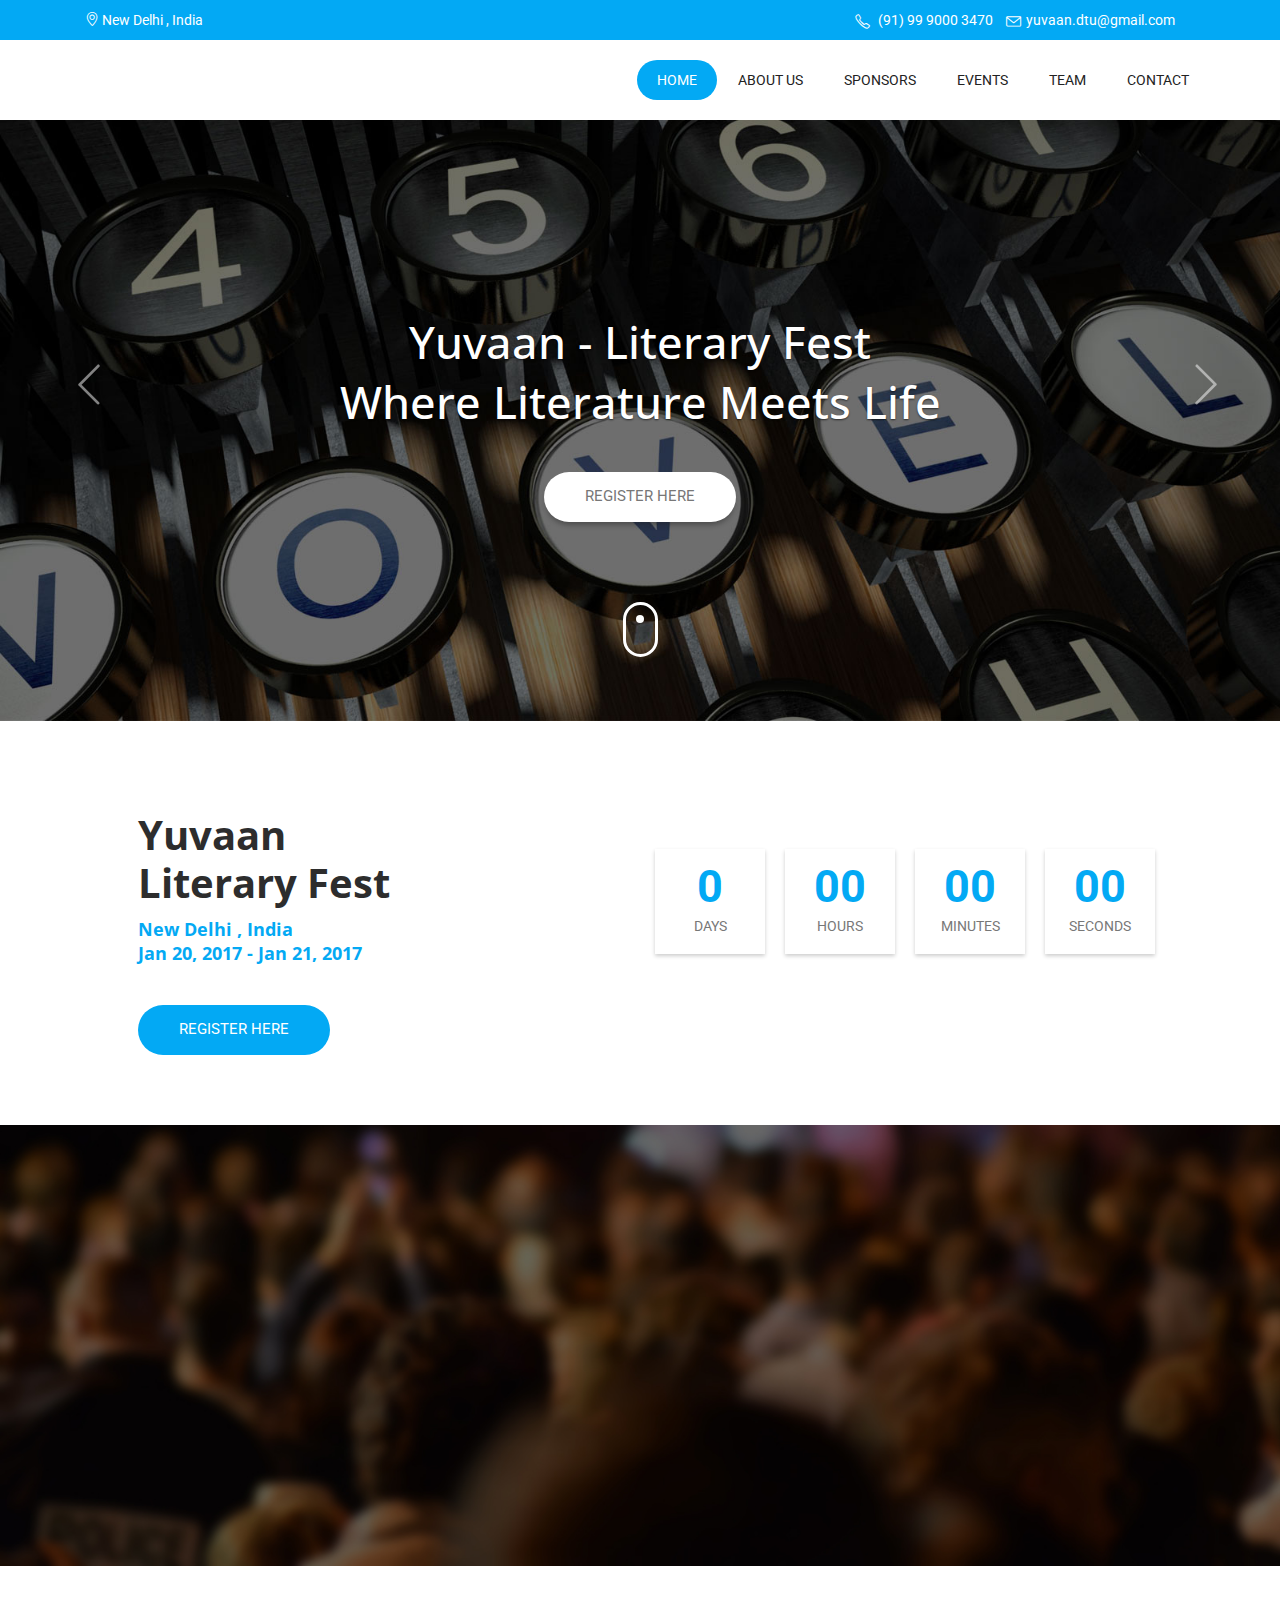
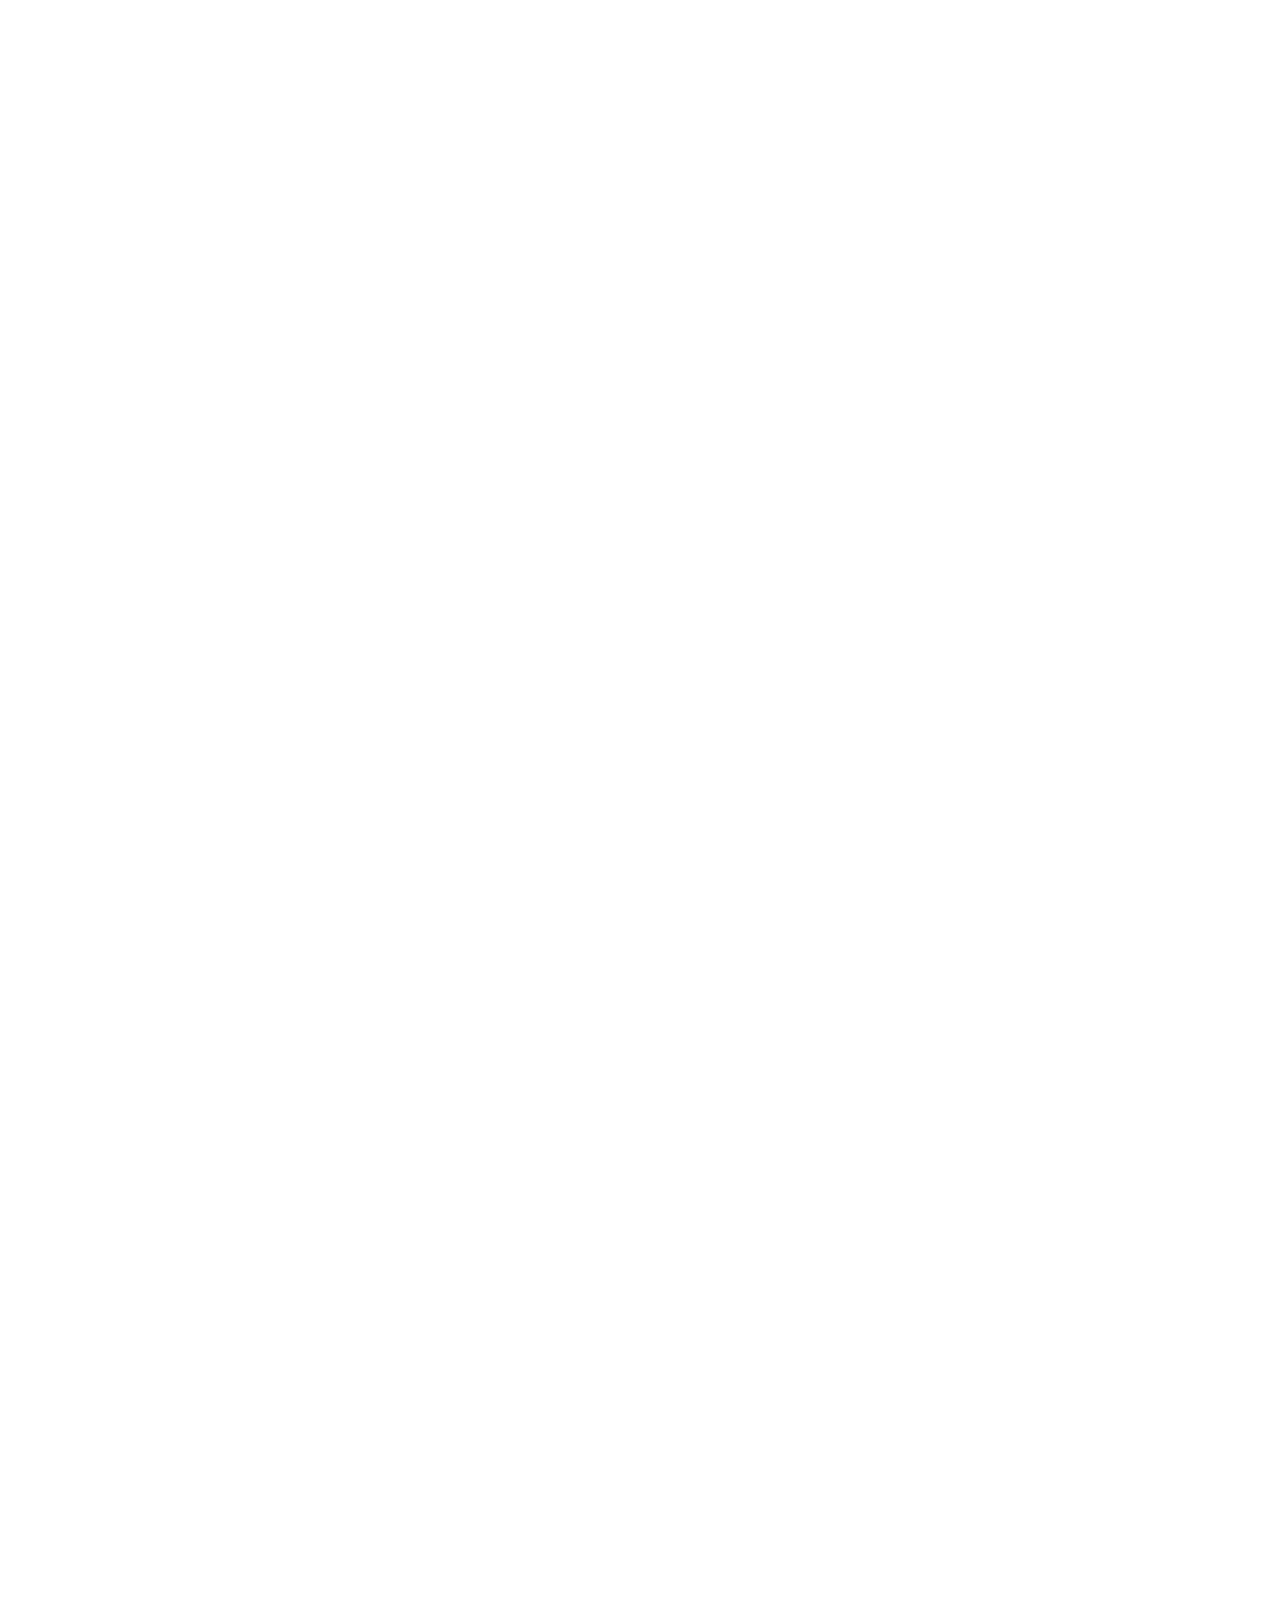
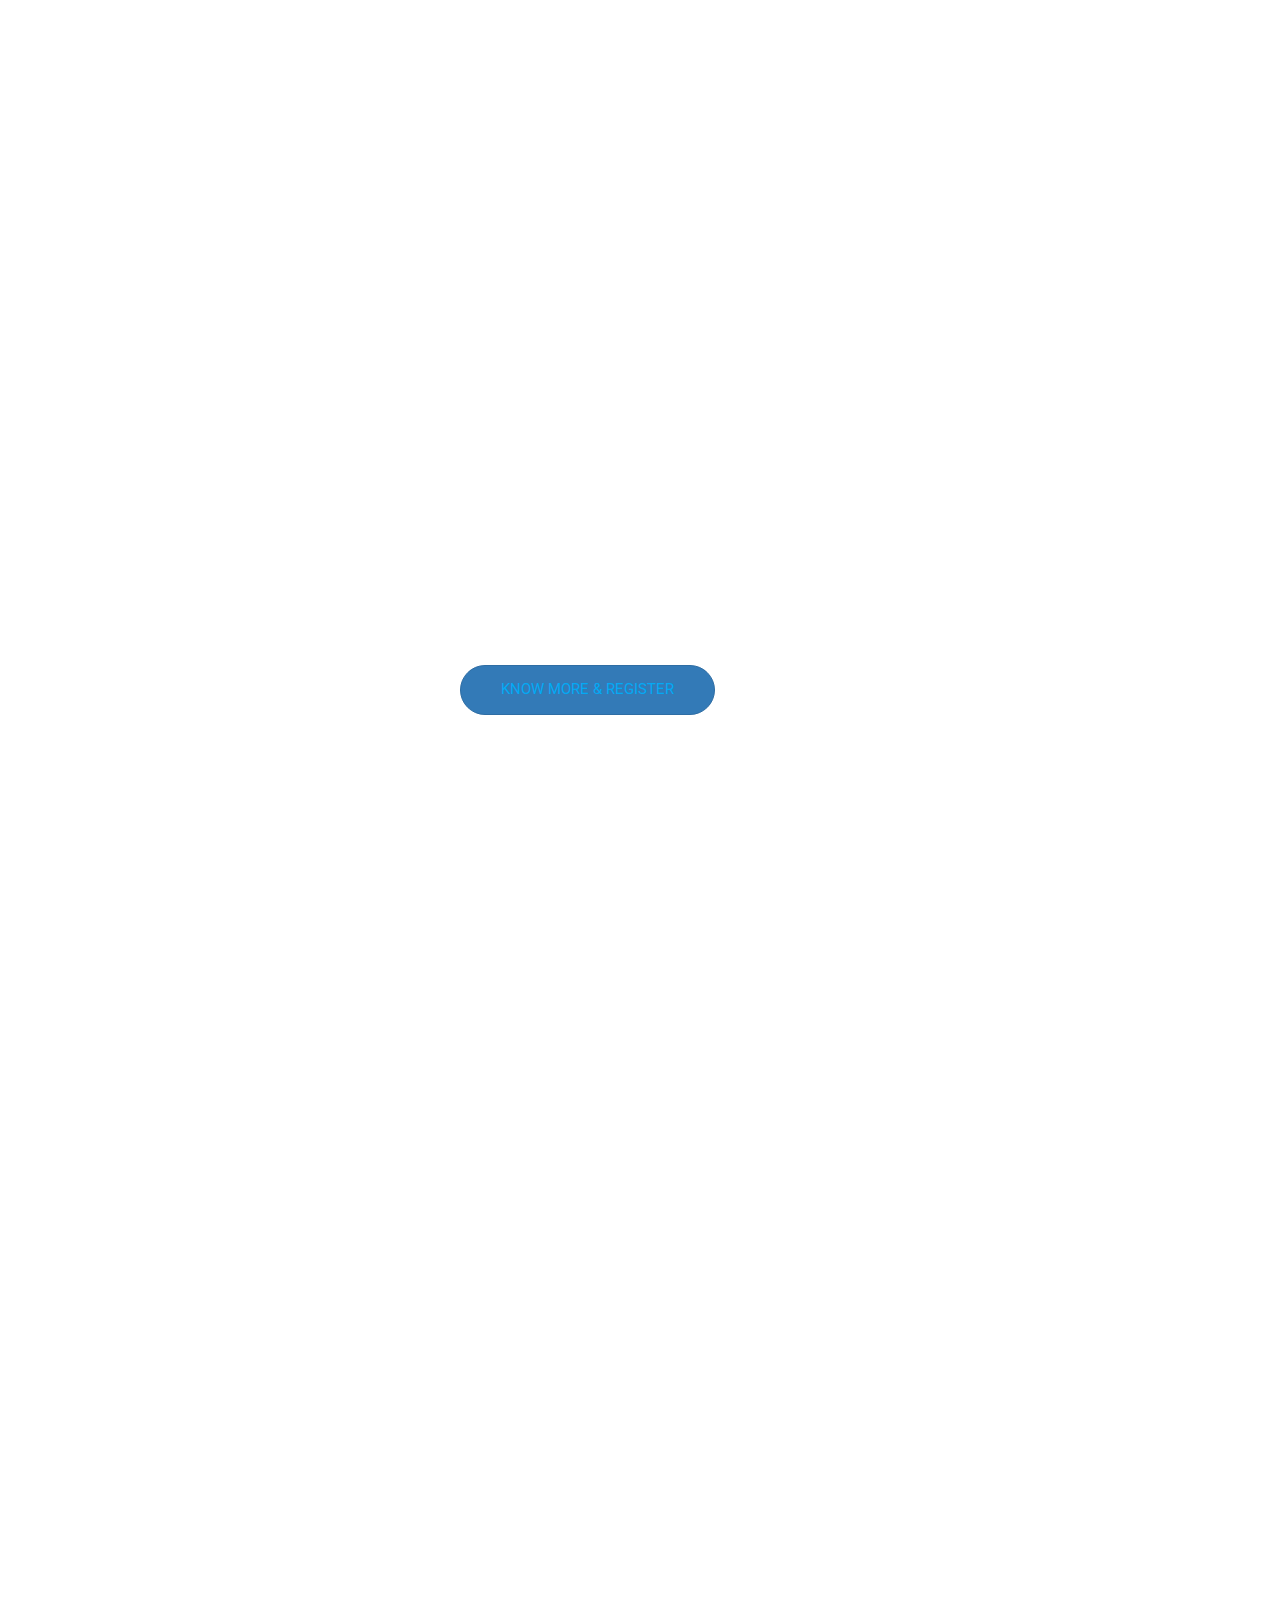
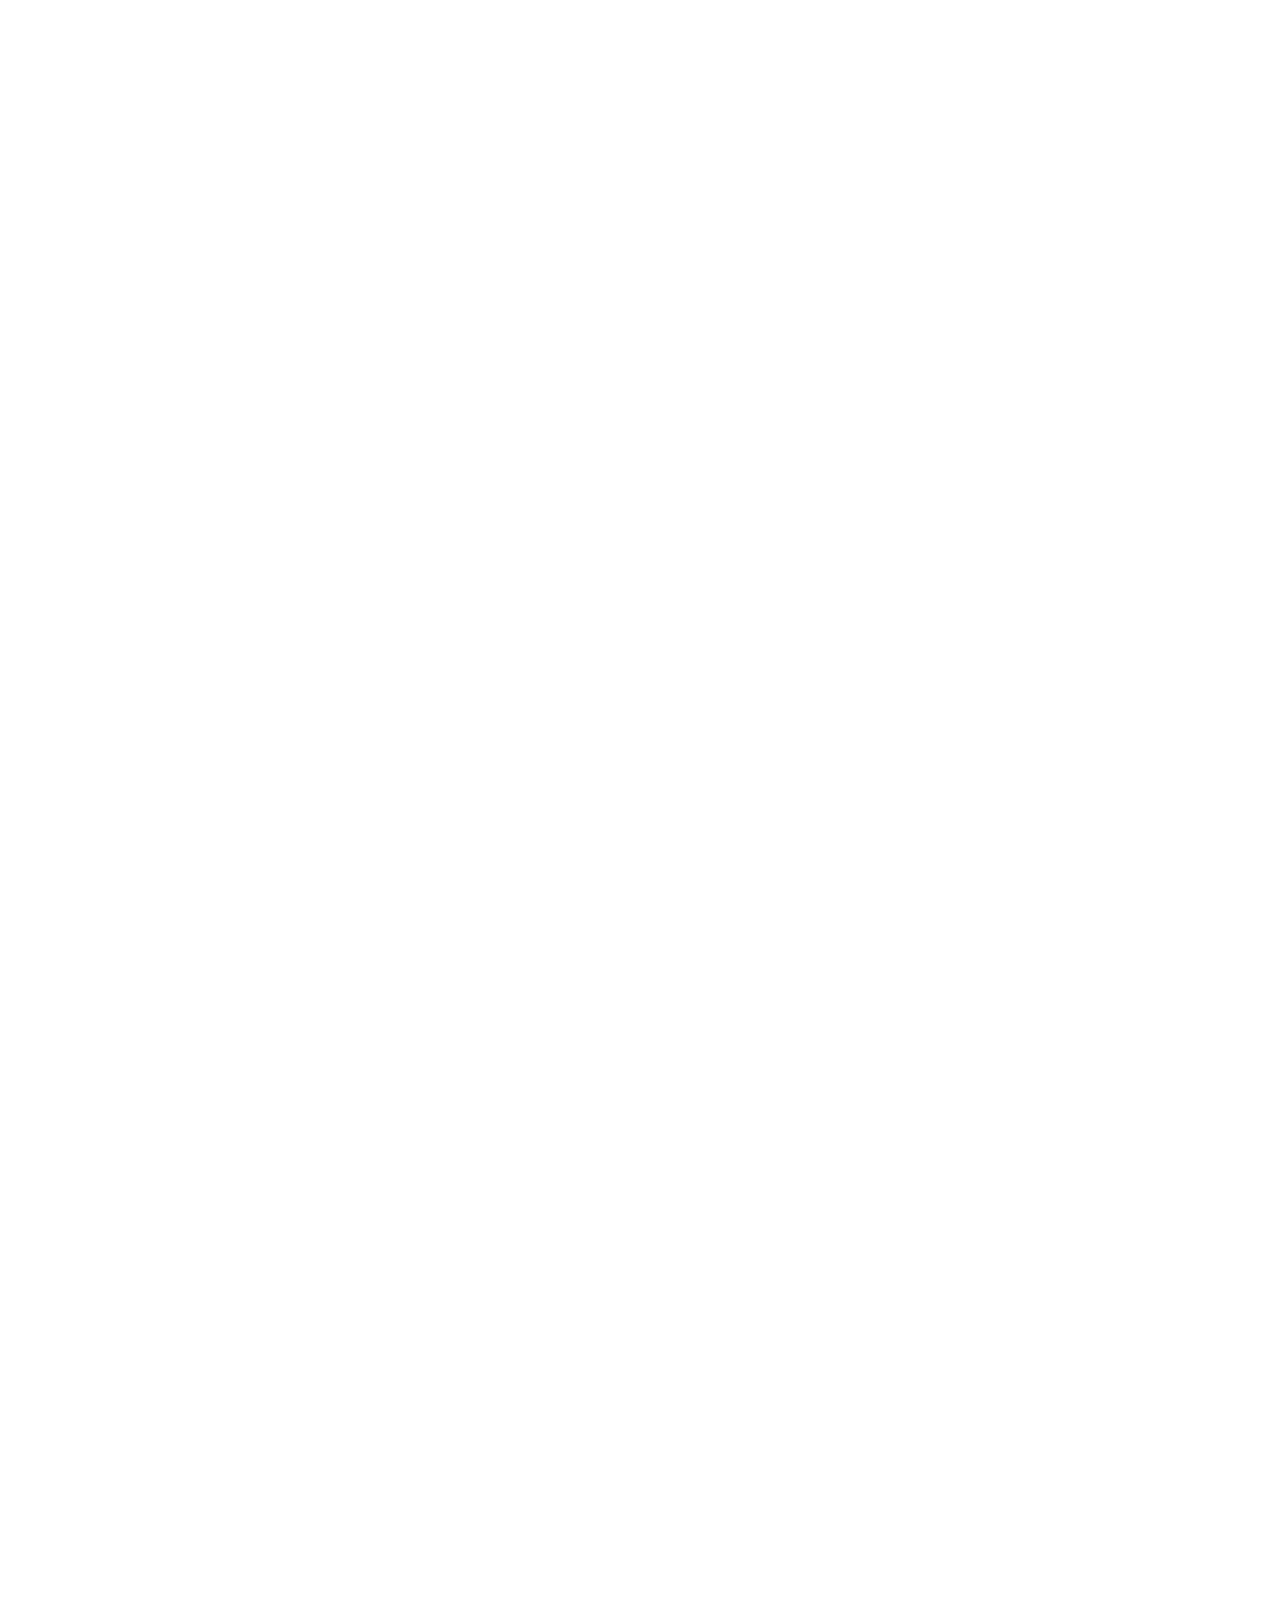
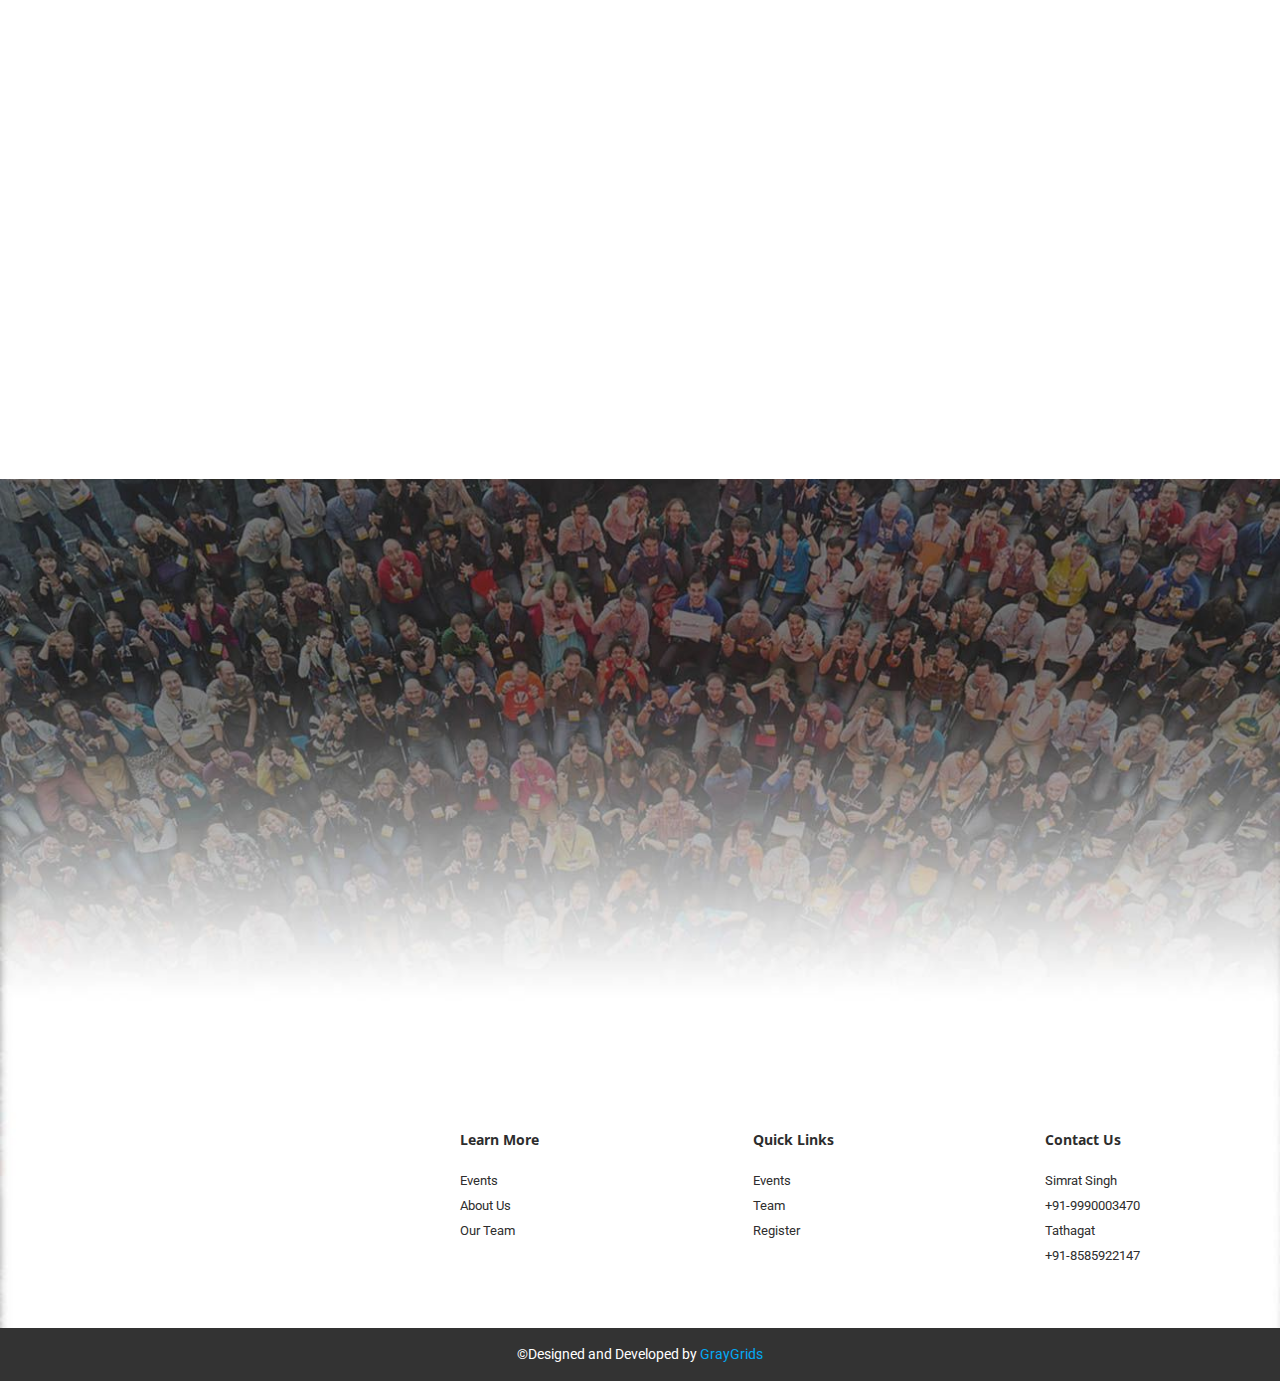
==== commit 1b28392c: "Added Events of Day-2" ====
--- a/index.html
+++ b/index.html
@@ -310,7 +310,7 @@
                                     PRIZES WORTH 15K TO BE WON <br>
                                     <strong>Registration Fee:-</strong>  ₹100 per team  <br>  
                                     <br>
-                                    Rules :-  </p>
+                                    <strong>Rules :- </strong>  </p>
                                     <ol>
                                         <li>There will be 3 members per team </li>
                                         <li>Round 1 will be a written Elimination Round.</li>
@@ -341,7 +341,7 @@
                                         PRIZES WORTH 15K TO BE WON <br>
                                         <strong>Registration Fee:-</strong>  ₹100 per team  <br>  
                                         <br>
-                                        Rules :-  </p>
+                                        <strong>Rules :- </strong>  </p>
                                         <ol>
                                             <li>Teams of 3-5 allowed. </li>
                                             <li>Product to be endorsed will be informed 48 hours prior to the event.</li>
@@ -368,7 +368,7 @@
                                         PRIZES WORTH 15K TO BE WON <br>
                                         <strong>Registration Fee:-</strong>  ₹100 per team  <br>  
                                         <br>
-                                        Rules :-  </p>
+                                        <strong>Rules :- </strong>  </p>
                                         <ol>
                                             <li>Teams of 2 (Inter-College teams allowed) will comprise an 'Artist' and an 'Interpreter', as they'll be referred to in the event.</li>
                                             <li>Themes/topics will be given to one member of the team.</li>
@@ -410,19 +410,18 @@
                                         <br>
                                         <br>
                                         PRIZES WORTH 15K TO BE WON <br>
-                                        <strong>Registration Fee:-</strong>  ₹100 per person  <br>  
-                                        <br>
-                                        Rules :-  </p>
+                                        <strong>Registration Fee:-</strong>  ₹50 per person  <br>  
+                                        <br>
+                                        <strong>Rules :- </strong>  </p>
                                         <ol>
-                                            <li>Participants will be shortlisted based on a previous work they send </li>
-                                            <li>Single participation allowed.</li>
-                                            <li>Participants will be required to come prepared with an original poem.</li>
-                                            <li>Each participant will be given 8-10 minutes to recite their piece in front of an audience and the judges.</li>
+                                            <li>Participants will be required to come prepared with an original poem (English only)</li>
+                                            <li>Each participant will be given 3 to 4 minutes to recite their piece in front of an audience</li>
                                             <li>The best poem and recital will be awarded.</li>
                                         </ol>
+                                        For further details refer to <a href="http://www.acui.org/content.aspx?menu_id=14&id=11119">this link.</a>
                                       <p>
                                     <strong>Time :</strong> 10 AM <br>
-                                    <strong>Venue:</strong> B.R. Ambedkar Auditorium, DTU  <br>
+                                    <strong>Venue:</strong> Mini OAT, DTU  <br>
                                     <strong>Register At:</strong> <a href="https://goo.gl/forms/ofjHcuhAvRRYxoUg2">https://goo.gl/forms/ofjHcuhAvRRYxoUg2</a>  <br>    
                                         
                                     
@@ -434,15 +433,16 @@
                                 <div class="button">
                                   <a class="btn-large bg-2"><img src="assets/img/microphone.png" alt=""> FOODIE-LICIOUS</a>
                                 </div>
-                                  <h4>A food critiquing event</h4>
+                                  <h4>A Food Critiquing Event</h4>
                                   <div class = "rules">  
-                                        <p>This event is as foodielicious as it sounds. Think your brain can transform the work of your taste buds into words? Then this is just the event for you! Taste the dish we serve you. And pen down its criticality on your blog. Describe our dish in your own words and the best blogs get to win amazing prizes!
+                                        <p>This event is as foodielicious as it sounds. Think your brain can transform the work of your taste buds into words? Then this is just the event for you! 
+                                        Taste the dish we serve you. And critique it on your blog. Describe our dish in your own words and the best blogs get to win amazing priz.
                                         <br>
                                         <br>
                                         PRIZES WORTH 15K TO BE WON <br>
-                                        <strong>Registration Fee:-</strong>  ₹100 per person  <br>  
-                                        <br>
-                                        Rules :-  </p>
+                                        <strong>Registration Fee:-</strong>  ₹50 per person  <br>  
+                                        <br>
+                                        <strong>Rules :- </strong>  </p>
                                         <ol>
                                             <li>Round 1 will be the Preliminary Round. Participants will be shortlisted on the basis of quality of the content on their blog.</li>
                                             <li>Round 2 will comprise of participants getting to taste the dish served to them.</li>
@@ -451,8 +451,8 @@
                                             <li>The best blogs will be awarded based on decision of the judge.</li>
                                         </ol>
                                        <p>
-                                    <strong>Time :</strong> 12 PM <br>
-                                    <strong>Venue:</strong> B.R. Ambedkar Auditorium, DTU  <br>
+                                    <strong>Time :</strong> 1 PM ownward <br>
+                                    <strong>Venue:</strong> Auditorium Lobby, DTU  <br>
                                     <strong>Register At:</strong> <a href="https://goo.gl/forms/sRnJaj41T0xKBLtZ2">https://goo.gl/forms/sRnJaj41T0xKBLtZ2</a>  <br>    
                                         
                                     
@@ -475,7 +475,7 @@
                                         PRIZES WORTH 15K TO BE WON <br>
                                         <strong>Registration Fee:-</strong>  ₹100 per person  <br>  
                                         <br>
-                                    Rules :-  </p>
+                                    <strong>Rules :- </strong>  </p>
                                     <ol>
                                         
                                         <li>max number of teams allowed- 20</li>
@@ -485,8 +485,8 @@
                                         <li>Final decision upto the discretion of the Judge</li> 
                                     </ol>
                                          <p>
-                                    <strong>Time :</strong> 1 PM <br>
-                                    <strong>Venue:</strong> B.R. Ambedkar Auditorium, DTU  <br>
+                                    <strong>Time :</strong> 12 PM <br>
+                                    <strong>Venue:</strong> Smart Classroom, DTU  <br>
                                     <strong>Register At:</strong> <a href="https://goo.gl/forms/hB1QibL4EmootwbG3">https://goo.gl/forms/hB1QibL4EmootwbG3</a>  <br>    
                                         
                                     
@@ -547,12 +547,12 @@
               </div>
             </div>
             <div class="gallery-item">
-              <a href="#"><img src="assets/img/gallery/panaroma.jpg" alt=""></a>
+              <a href="#"><img src="assets/img/gallery/word-war.jpg" alt=""></a>
               <div class="overlay">
                 <div class="icons">
                   <p class="overlay-text">Register At</p>
-                  <a class="preview lightbox" href="assets/img/gallery/panaroma.jpg"><i class="icon-eye"></i></a>
-                  <a class="link" href="https://goo.gl/forms/tQBmC6Smf1lWsG3E2"><i class="icon-link"></i></a>
+                  <a class="preview lightbox" href="assets/img/gallery/word-war.jpg"><i class="icon-eye"></i></a>
+                  <a class="link" href=" https://goo.gl/forms/hB1QibL4EmootwbG3"><i class="icon-link"></i></a>
                 </div>
               </div>
             </div>
@@ -564,39 +564,39 @@
                 <div class="icons">
                   <p class="overlay-text">Register At</p>
                   <a class="preview lightbox" href="assets/img/gallery/panaroma.jpg"><i class="icon-eye"></i></a>
-                  <a class="link" href="https://goo.gl/forms/xfFZVn1QwtZYkBnf1"><i class="icon-link"></i></a>
-                </div>
-              </div>
-            </div>
+                  <a class="link" href="https://goo.gl/forms/tQBmC6Smf1lWsG3E2"><i class="icon-link"></i></a>
+                </div>
+              </div>
+            </div>
+            <div class="gallery-item">
+              <a href="#"><img src="assets/img/gallery/food.jpg" alt=""></a>
+              <div class="overlay">
+                <div class="icons">
+                  <p class="overlay-text">Register At</p>
+                  <a class="preview lightbox" href="assets/img/gallery/food.jpg"><i class="icon-eye"></i></a>
+                  <a class="link" href="https://goo.gl/forms/sRnJaj41T0xKBLtZ2"><i class="icon-link"></i></a>
+                </div>
+              </div>
+            </div>
+          </div>
+          <div class="col-md-4 col-sm-4 col-xs-12 gellery-pn">
             <div class="gallery-item">
               <a href="#"><img src="assets/img/gallery/ad-mad.jpg" alt=""></a>
               <div class="overlay">
                 <div class="icons">
                   <p class="overlay-text">Register At</p>
                   <a class="preview lightbox" href="assets/img/gallery/ad-mad.jpg"><i class="icon-eye"></i></a>
-                  <a class="link" href="https://goo.gl/forms/tQBmC6Smf1lWsG3E2"><i class="icon-link"></i></a>
-                </div>
-              </div>
-            </div>
-          </div>
-          <div class="col-md-4 col-sm-4 col-xs-12 gellery-pn">
+                  <a class="link" href="https://goo.gl/forms/WR3AXcg6iUmnLXSs1 "><i class="icon-link"></i></a>
+                </div>
+              </div>
+            </div>
             <div class="gallery-item">
-              <a href="#"><img src="assets/img/gallery/ad-mad.jpg" alt=""></a>
+              <a href="#"><img src="assets/img/gallery/poetry.jpg" alt=""></a>
               <div class="overlay">
                 <div class="icons">
                   <p class="overlay-text">Register At</p>
-                  <a class="preview lightbox" href="assets/img/gallery/grey-matters.jpg"><i class="icon-eye"></i></a>
-                  <a class="link" href="https://goo.gl/forms/xfFZVn1QwtZYkBnf1"><i class="icon-link"></i></a>
-                </div>
-              </div>
-            </div>
-            <div class="gallery-item">
-              <a href="#"><img src="assets/img/gallery/grey-matters.jpg" alt=""></a>
-              <div class="overlay">
-                <div class="icons">
-                  <p class="overlay-text">Register At</p>
-                  <a class="preview lightbox" href="assets/img/gallery/panaroma.jpg"><i class="icon-eye"></i></a>
-                  <a class="link" href="https://goo.gl/forms/tQBmC6Smf1lWsG3E2"><i class="icon-link"></i></a>
+                  <a class="preview lightbox" href="assets/img/gallery/poetry.jpg"><i class="icon-eye"></i></a>
+                  <a class="link" href=" https://goo.gl/forms/ofjHcuhAvRRYxoUg2"><i class="icon-link"></i></a>
                 </div>
               </div>
             </div>
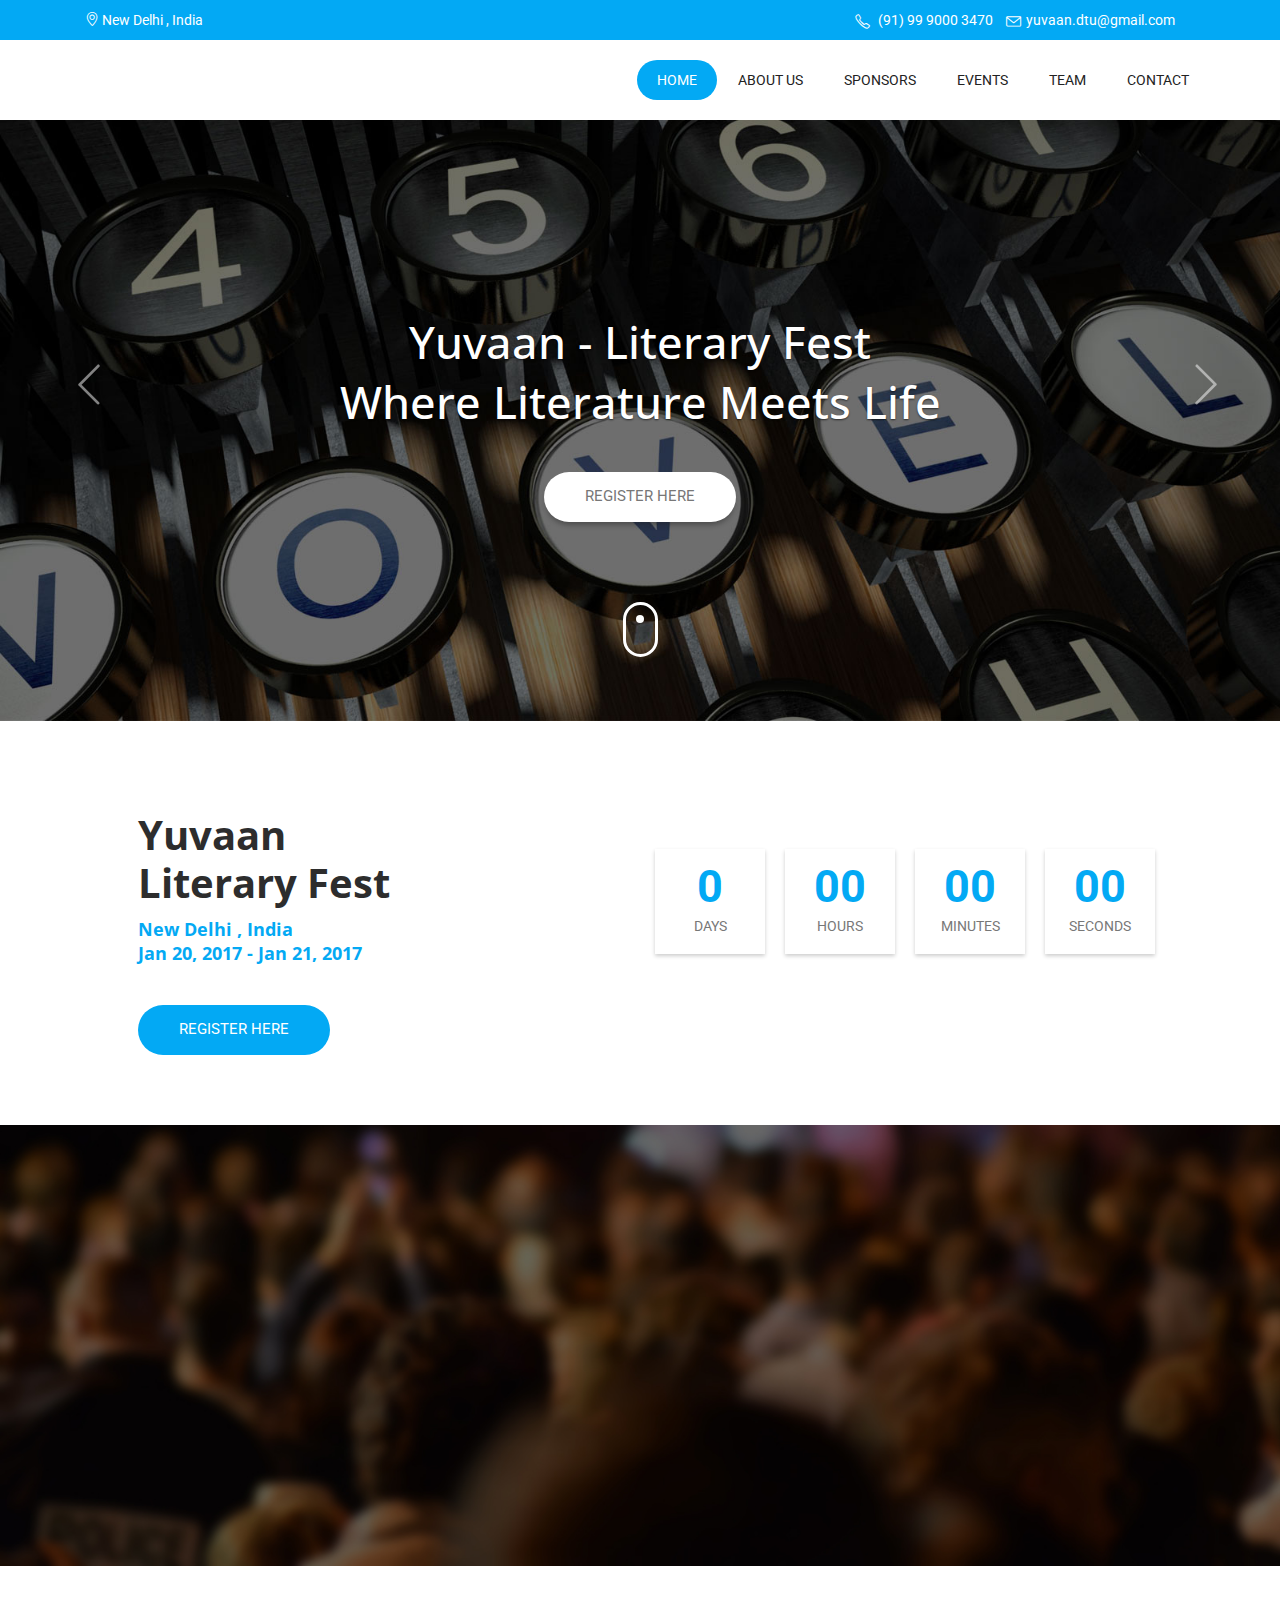
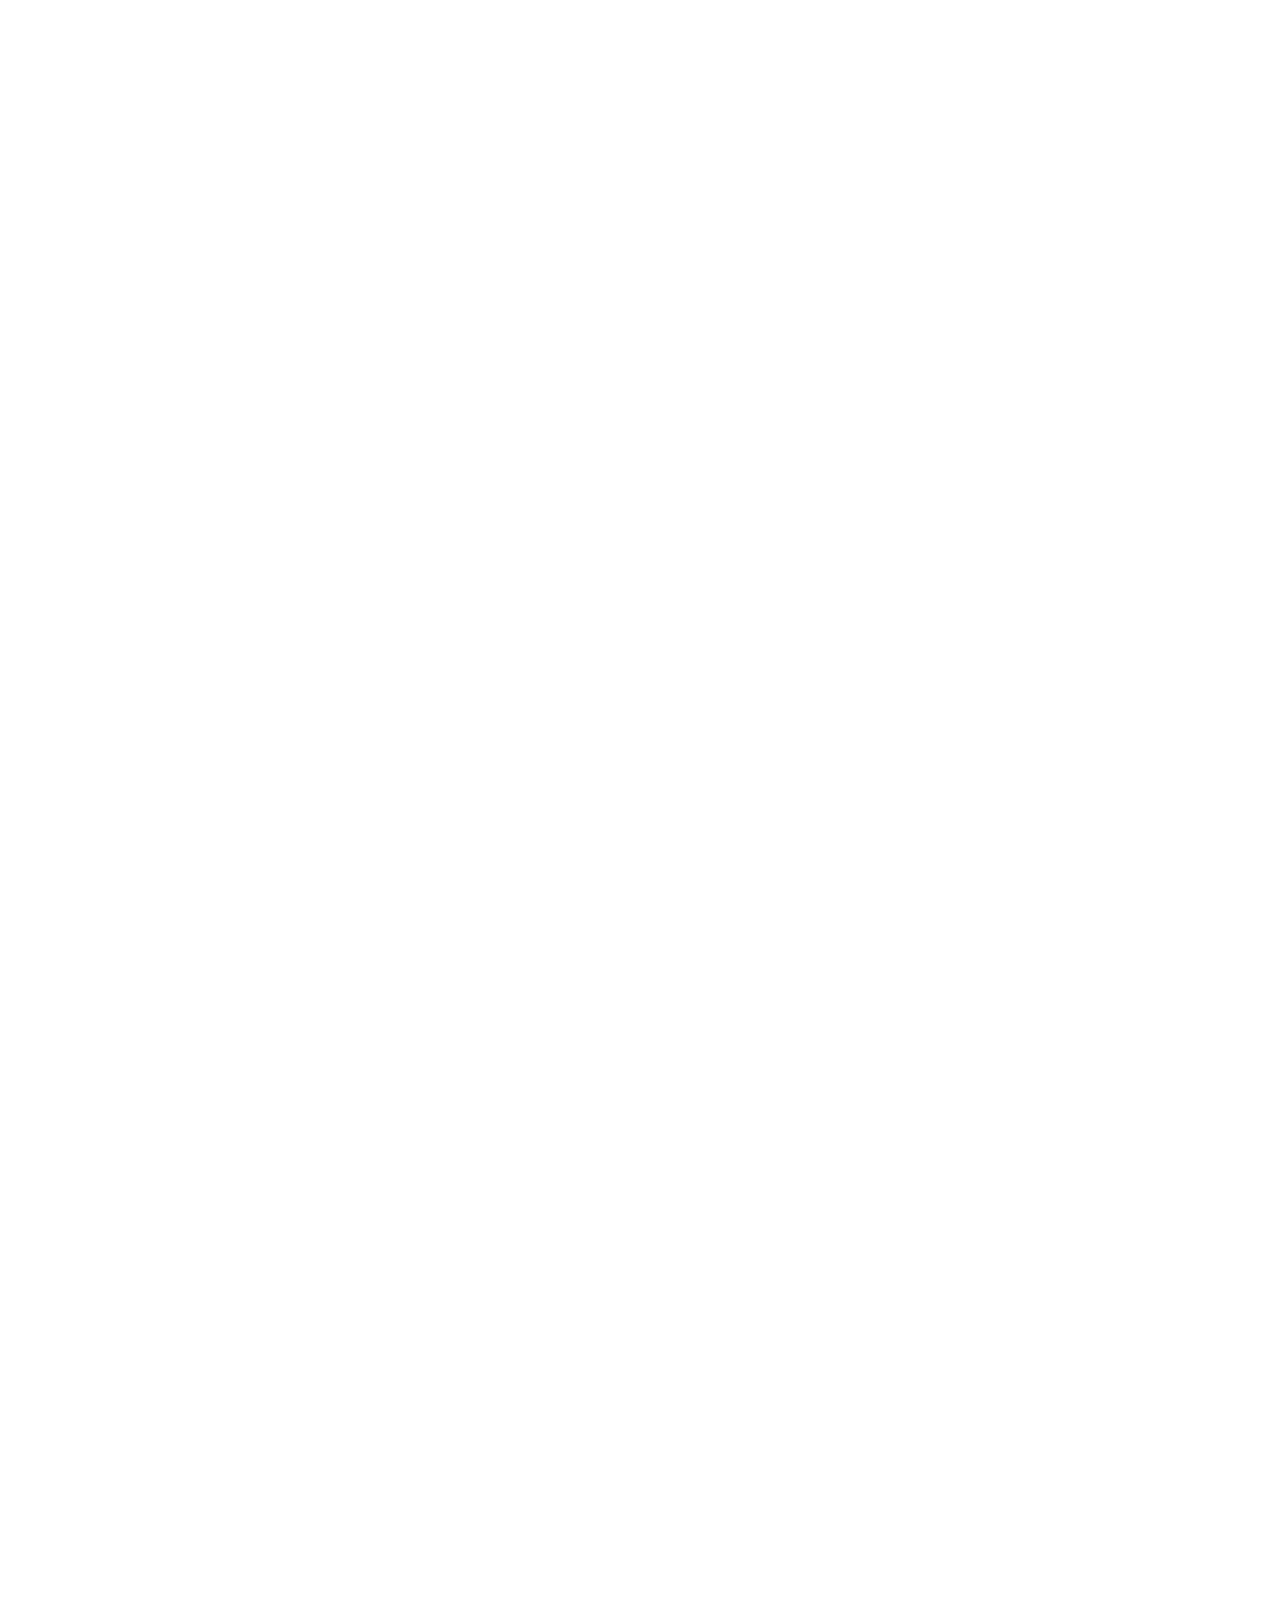
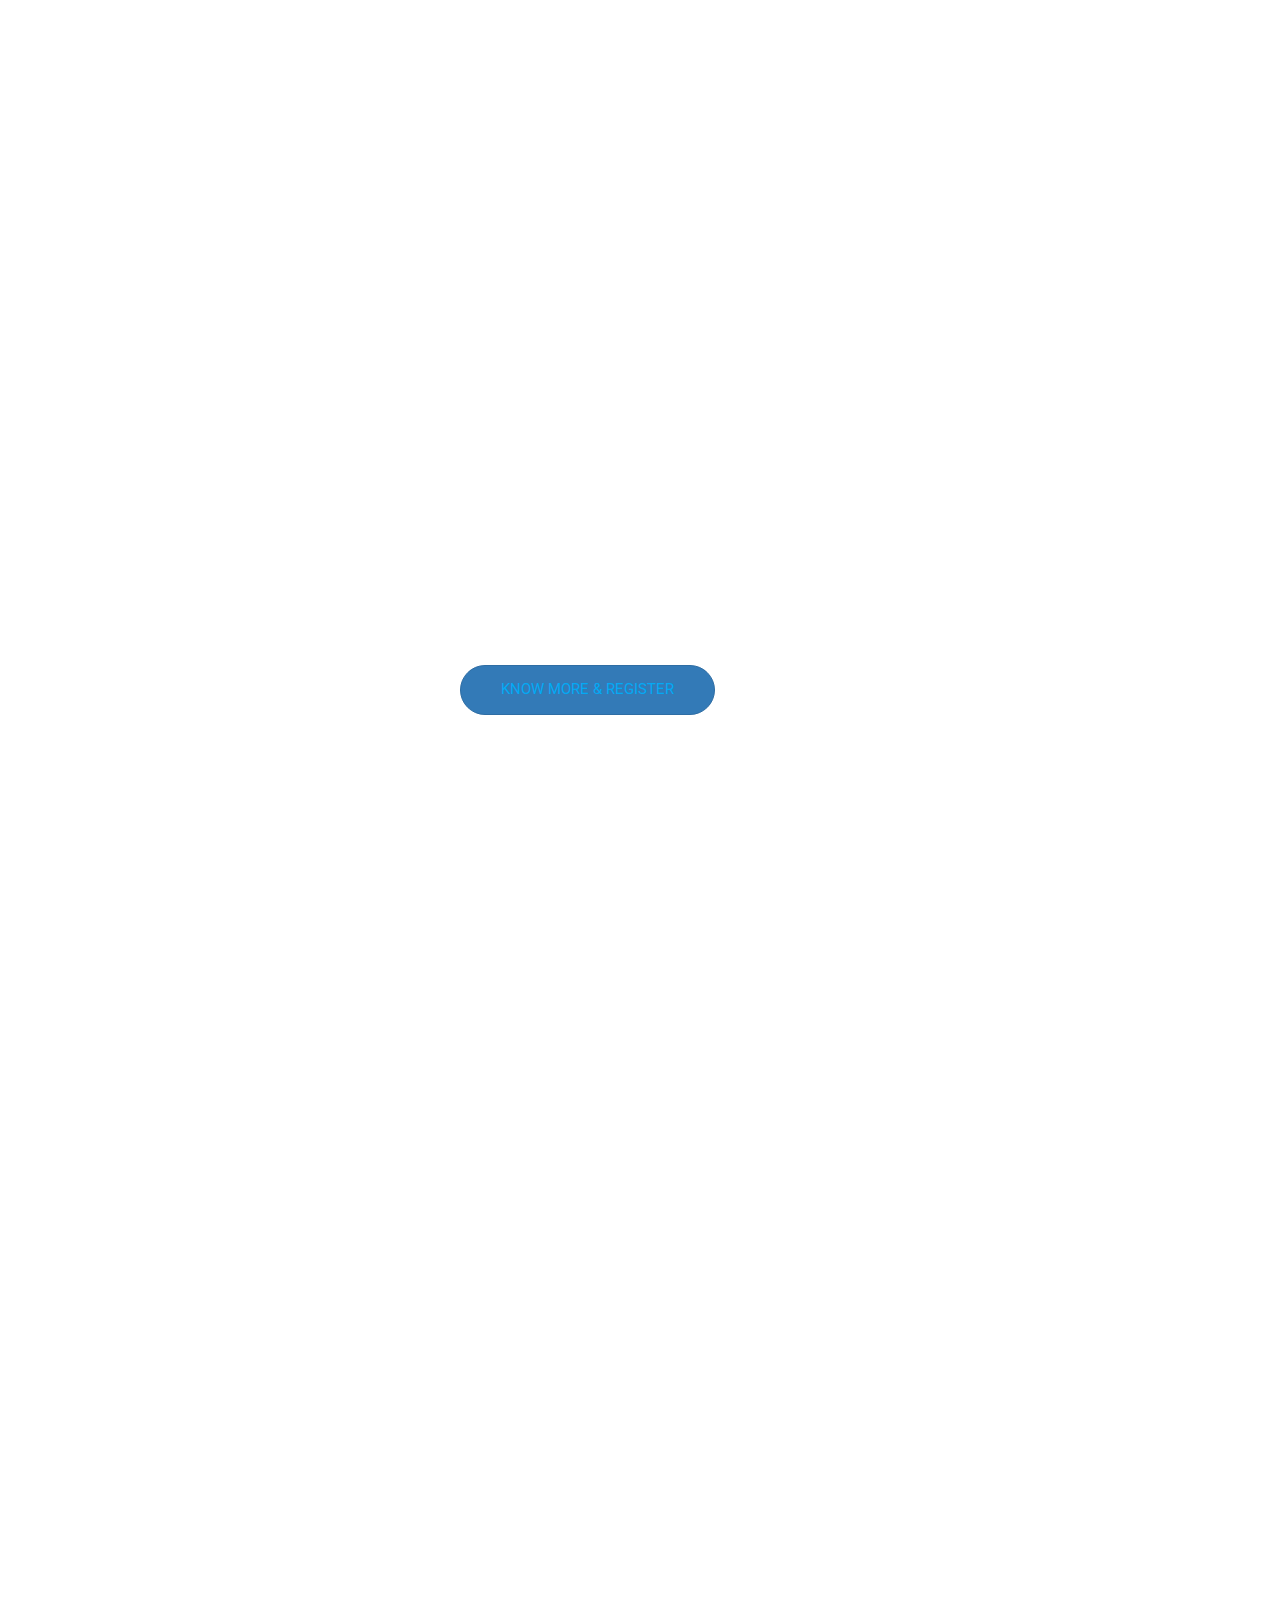
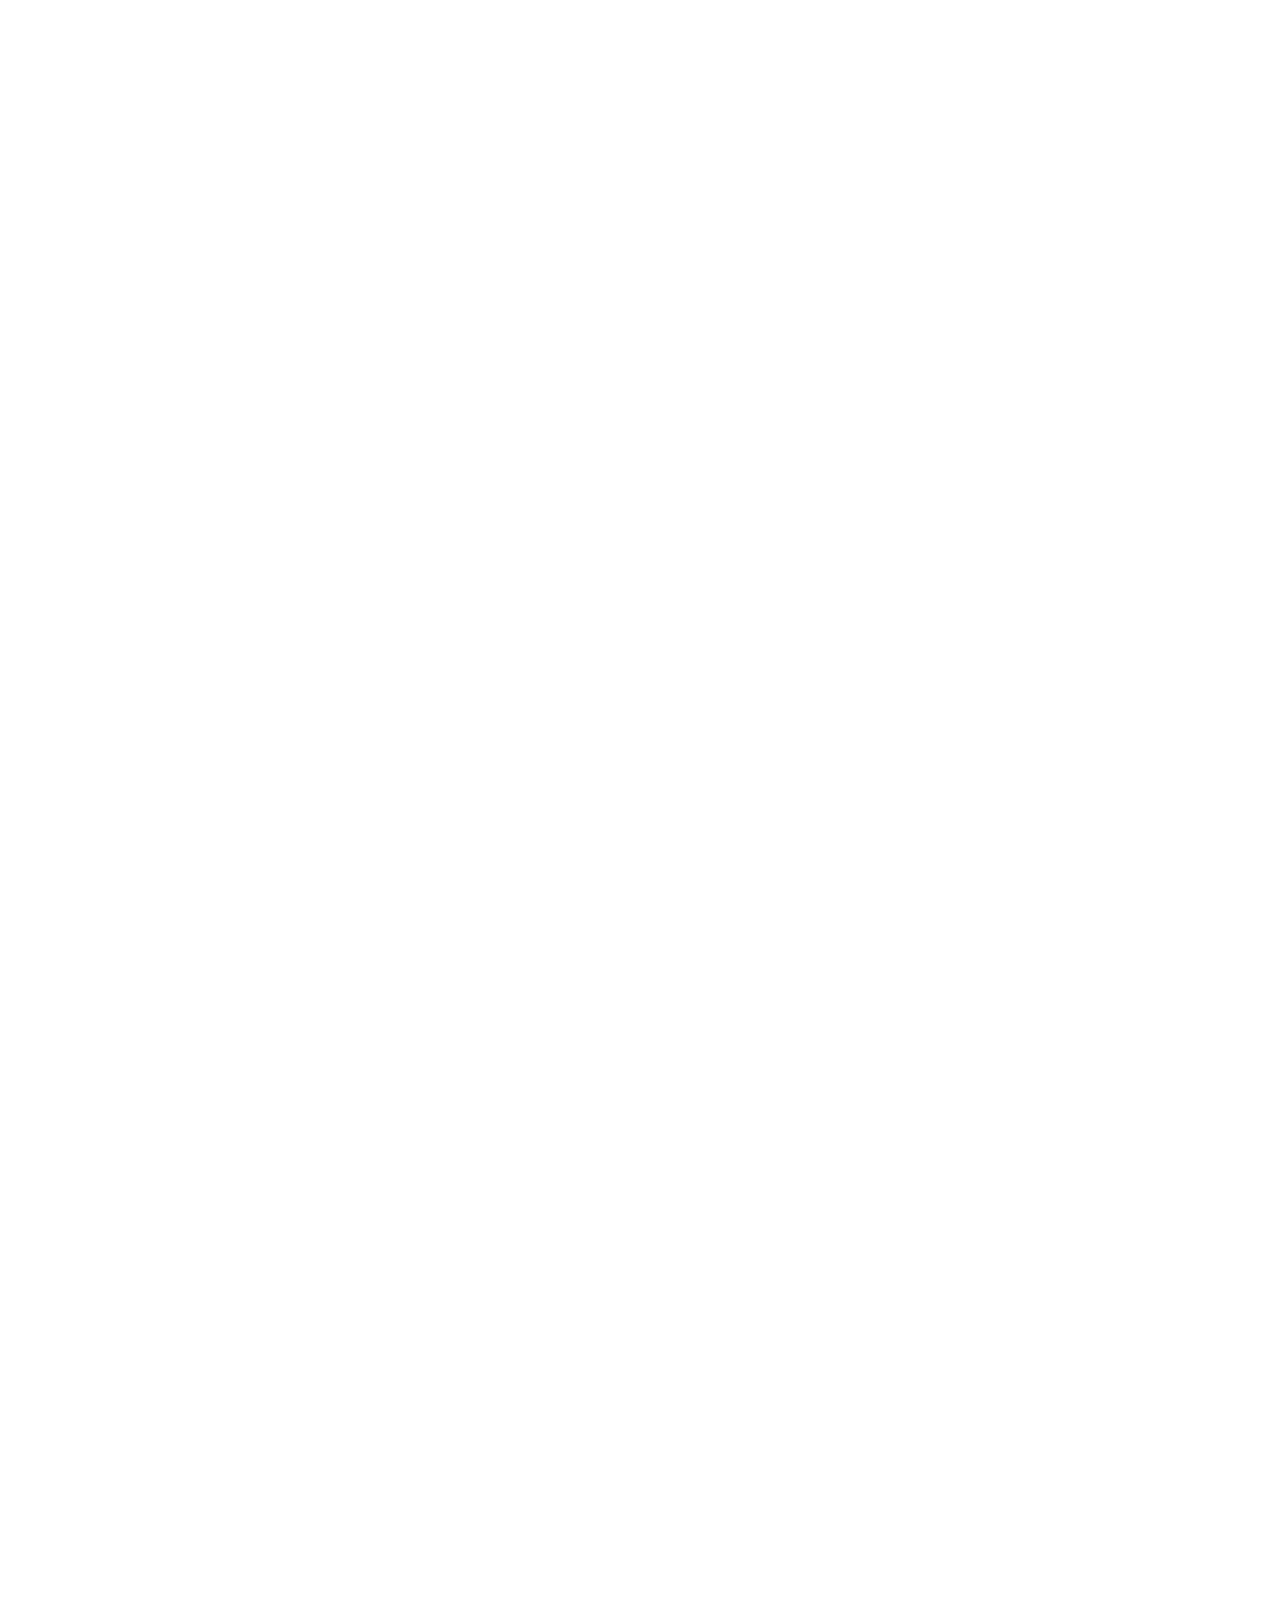
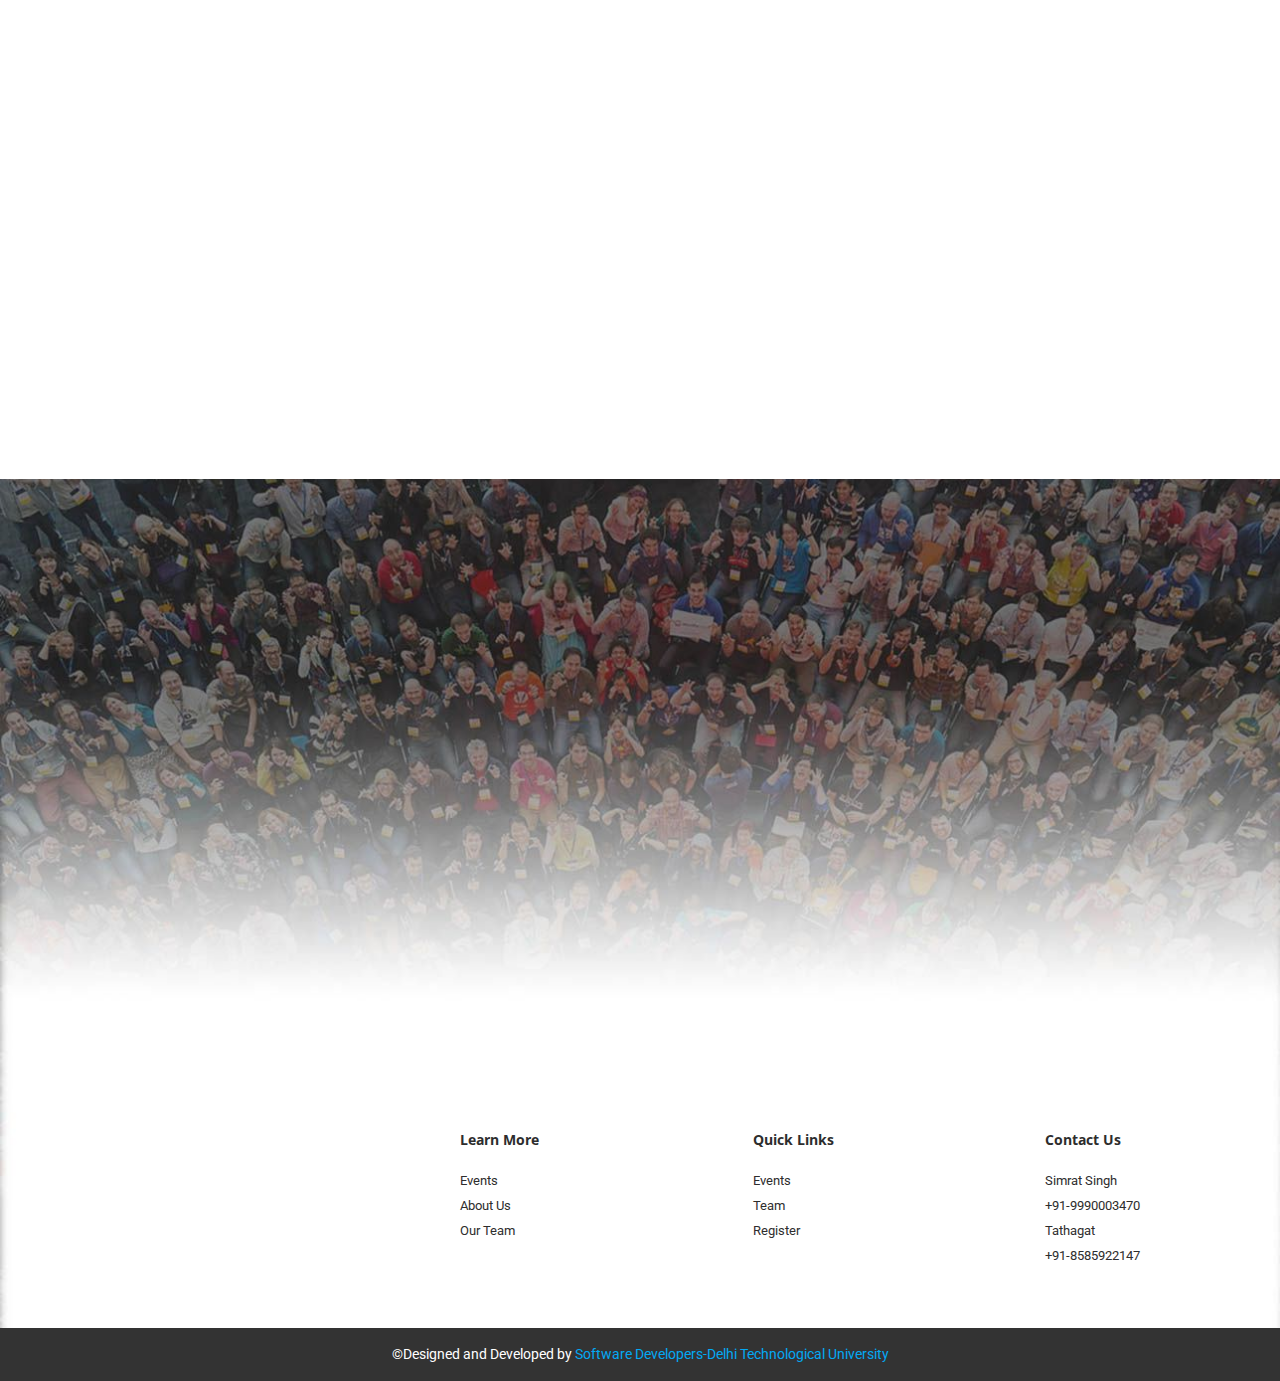
==== commit 7c92ee4c: "Merge pull request #13 from dhruvramdev/master" ====
--- a/index.html
+++ b/index.html
@@ -889,8 +889,8 @@
           <div class="col-md-12">
             <p class="copyright-text text-center">
              ©Designed and Developed by
-              <a href="http://graygrids.com/">
-                GrayGrids
+              <a href="http://sddtu.org/">
+                Software Developers-Delhi Technological University
               </a>
             </p>
           </div>
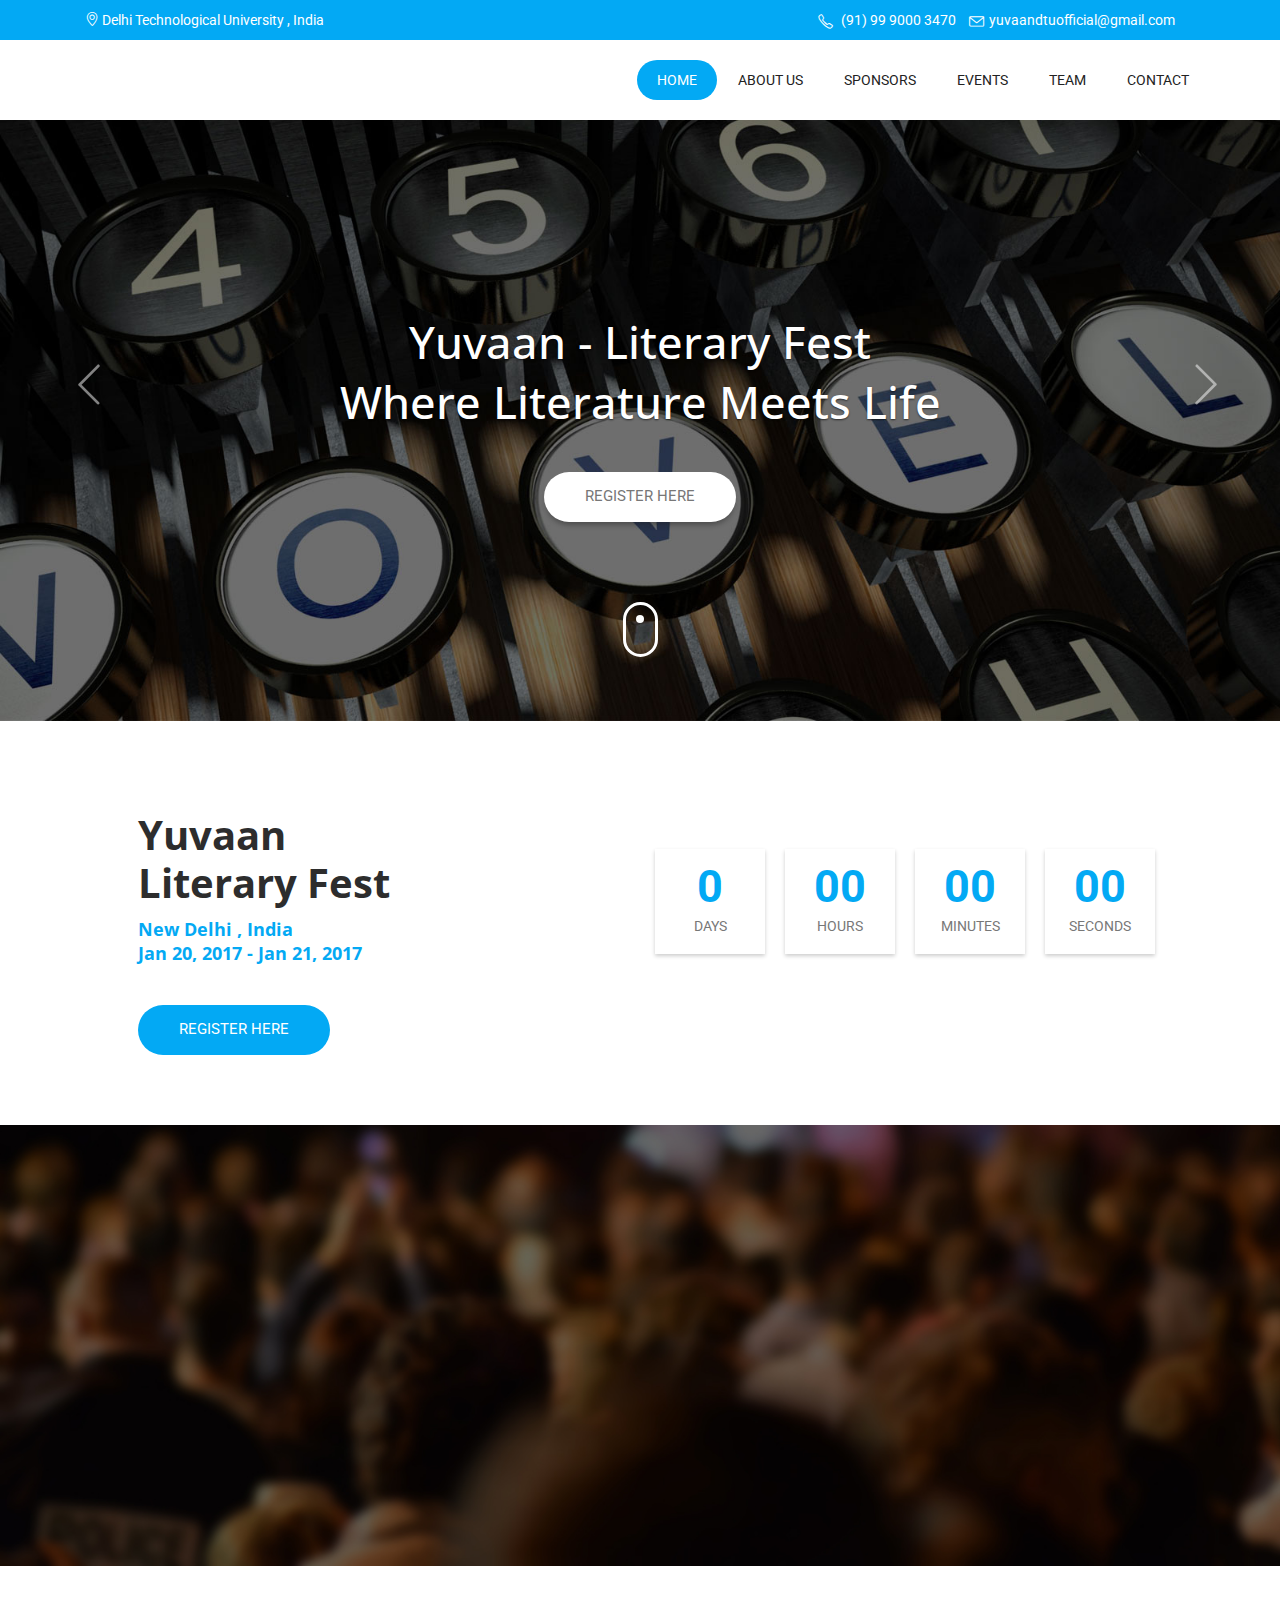
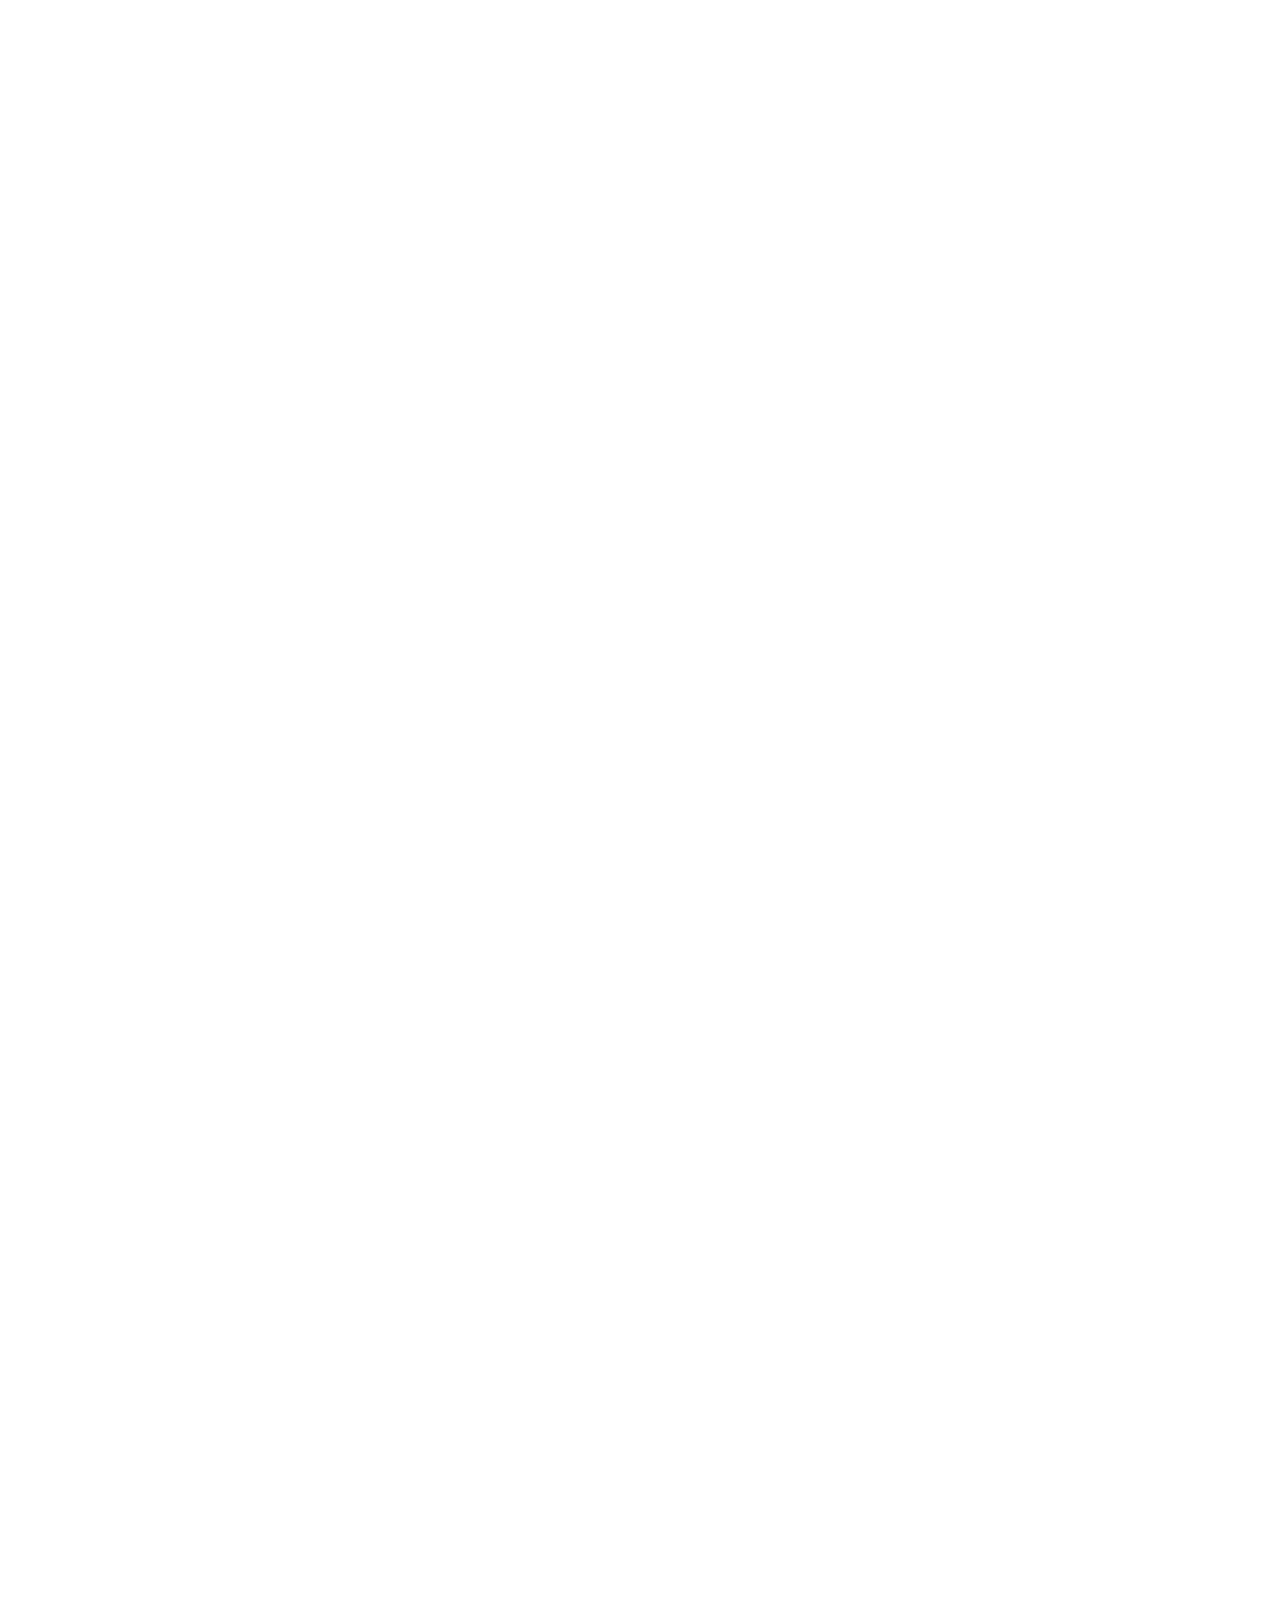
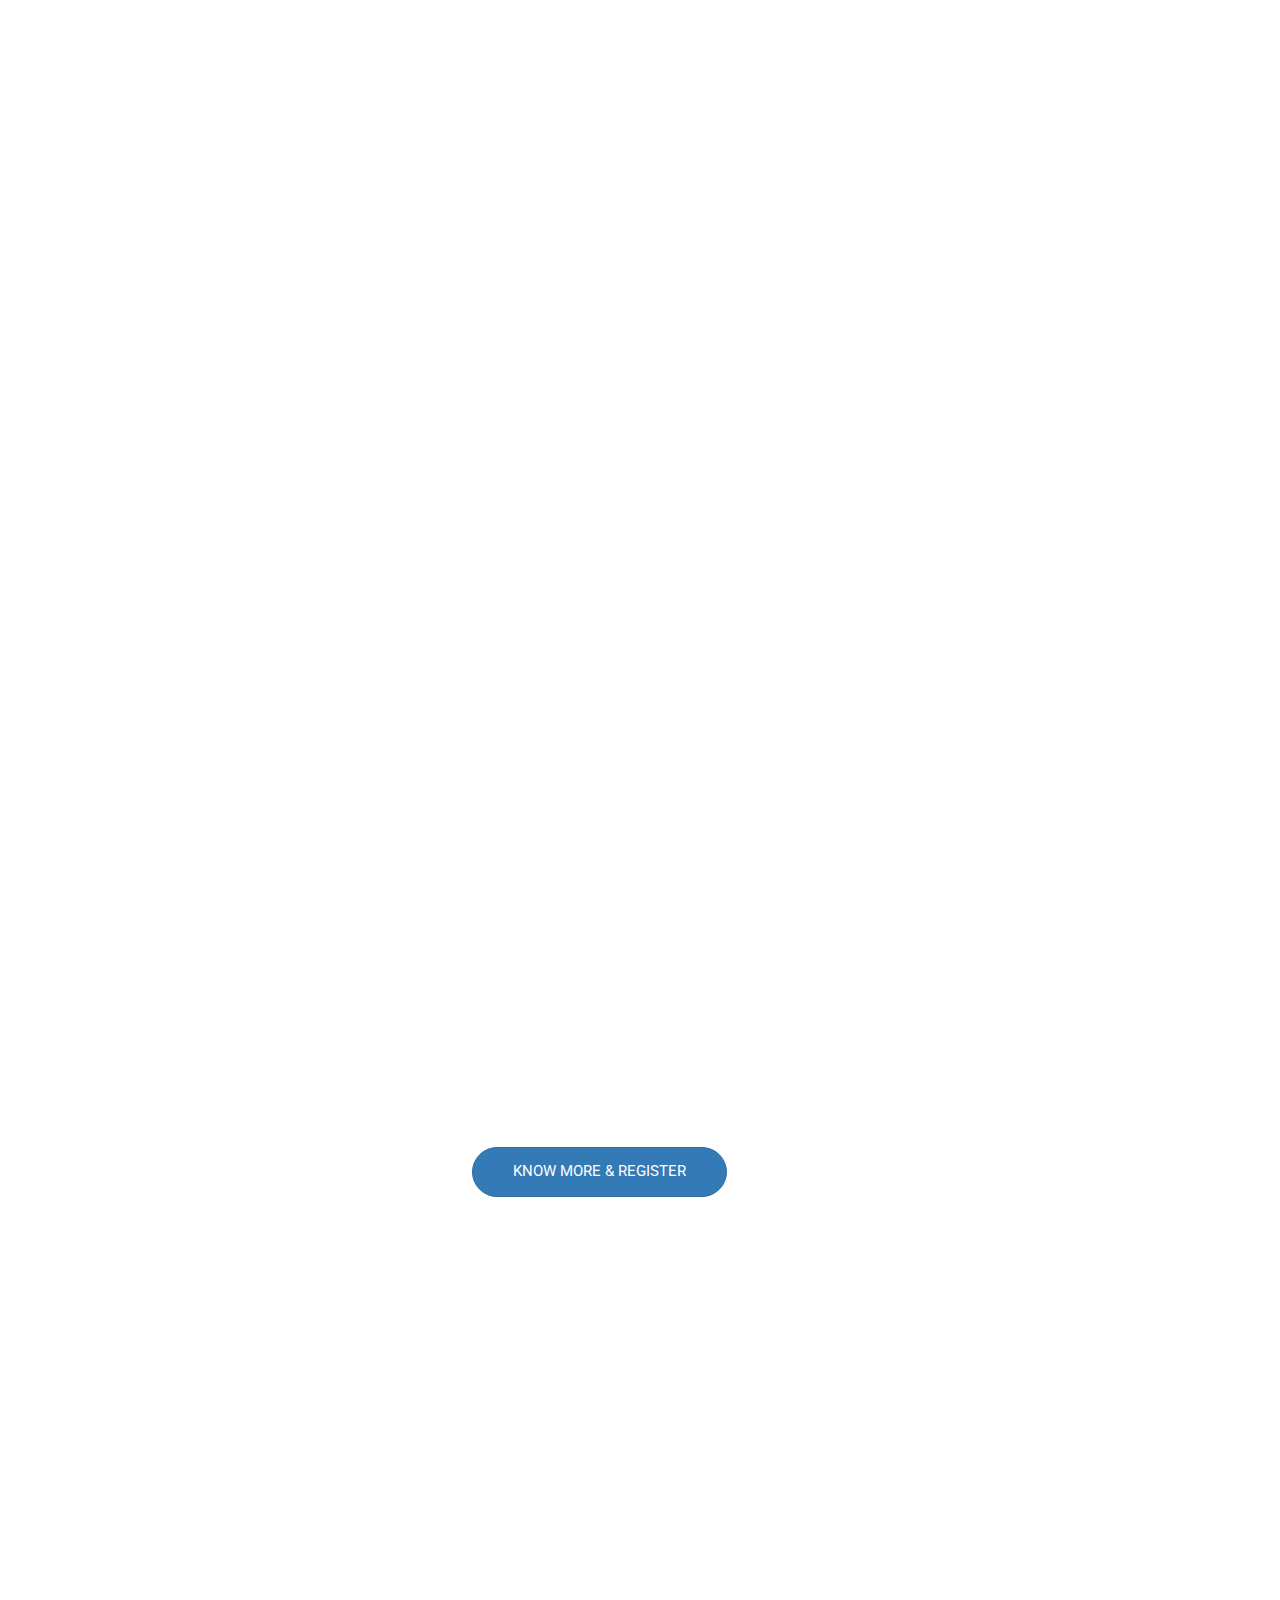
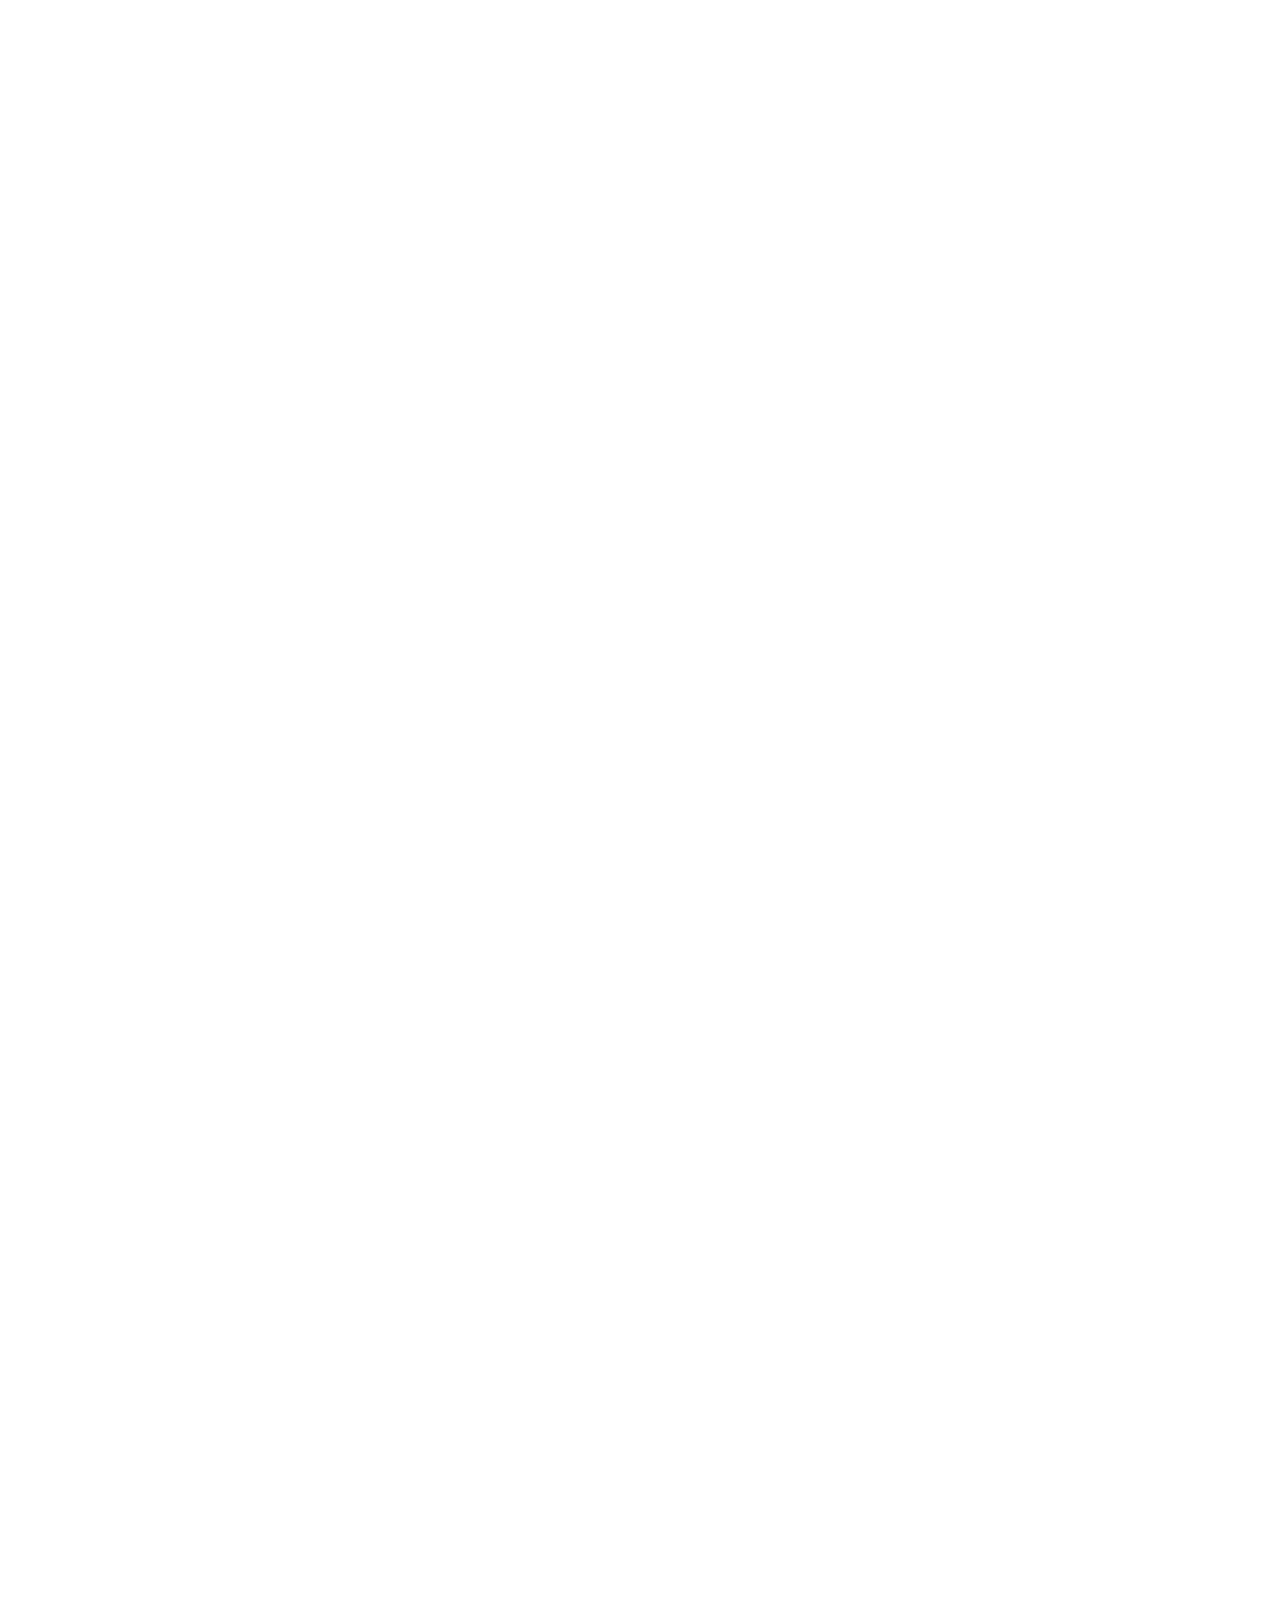
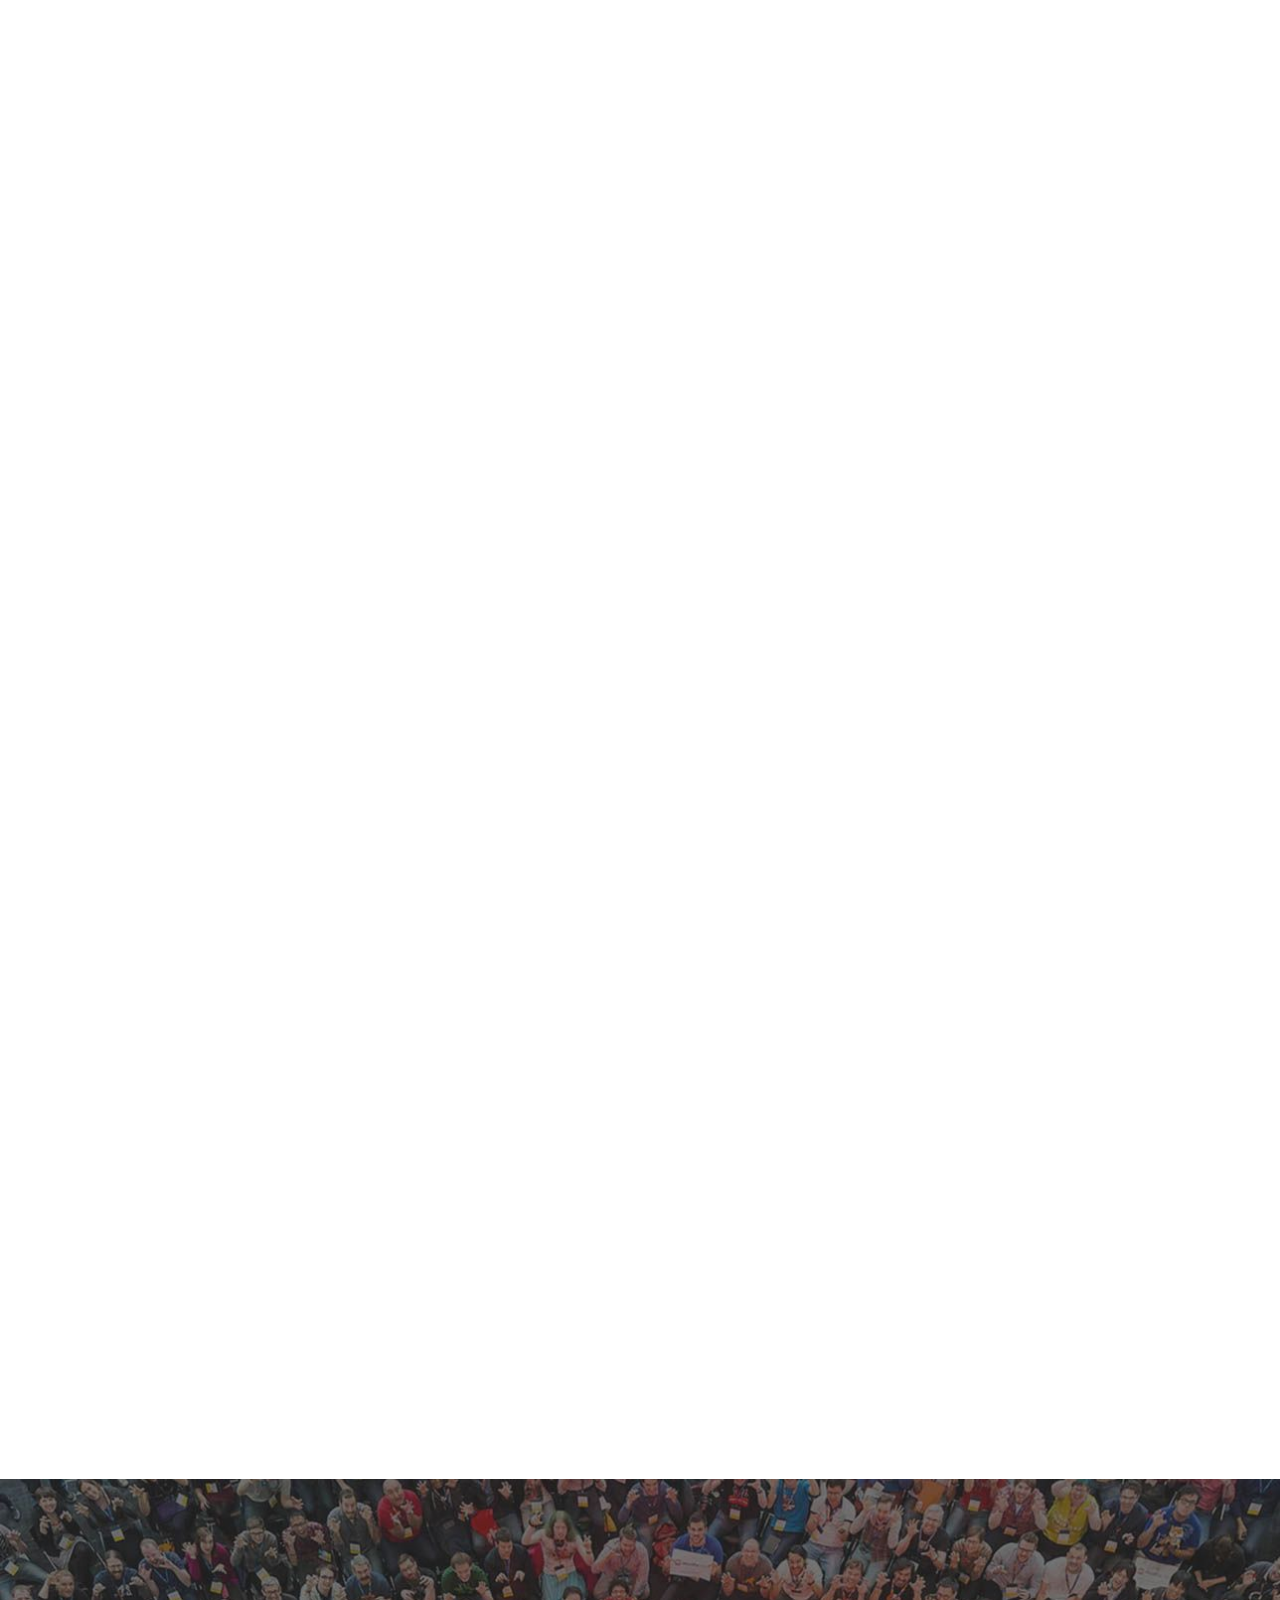
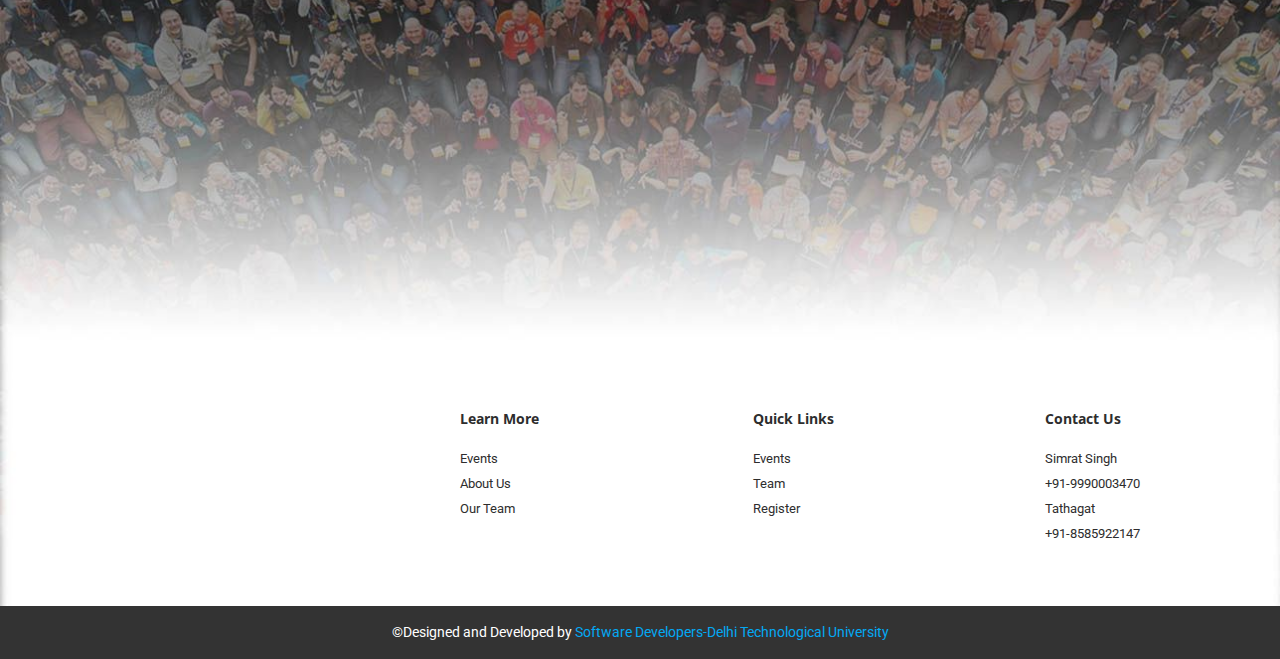
==== commit bf7266ee: "New Event" ====
--- a/index.html
+++ b/index.html
@@ -47,14 +47,14 @@
           <div class="container">
             <div class="col-md-6 col-sm-6">
               <div class="info-bar-address">
-                 <i class="icon-location-pin"></i> New Delhi , India
+                 <i class="icon-location-pin"></i> Delhi Technological University , India
               </div>
             </div>
             <div class="col-md-6 col-sm-6">
               <!-- Quick Contacts Starts -->
               <div class="quick-contacts">
                   <span><i class="icon-phone"></i> (91) 99 9000 3470</span>
-                  <span><i class="icon-envelope"></i><a href="mailto:yuvaan.dtu@gmail.com"><span>yuvaan.dtu@gmail.com</a></span>
+                  <span><i class="icon-envelope"></i><a href="mailto:yuvaandtuofficial@gmail.com"><span>yuvaandtuofficial@gmail.com</a></span>
               </div>
               <!-- Quick Contacts End -->
             </div>
@@ -192,7 +192,7 @@
               </div>
               <div class="desc">
                 <h4>Location</h4>
-                <p>New Delhi , India</p>
+                  <p>DTU</p>
               </div>
             </div>
           </div>
@@ -214,7 +214,7 @@
               </div>
               <div class="desc">
                 <h4>Events</h4>
-                <p>7 Interesting Events</p>
+                <p>7 Formal Events</p>
               </div>
             </div>
           </div>
@@ -288,6 +288,7 @@
                     <ul class="nav nav-tabs day" role="tablist">
                       <li role="presentation" class="active"><a href="#day1" aria-controls="day1" role="tab" data-toggle="tab">20 JAN <br> <span>DAY 01</span></a></li>
                       <li role="presentation"><a href="#day2" aria-controls="day2" role="tab" data-toggle="tab">21 JAN <br> <span>DAY 02</span> </a></li>
+                      <li role="presentation"><a href="#day3" aria-controls="day3" role="tab" data-toggle="tab">Highlighted <br>Events</a></li>    
                     </ul>
                     <br><br>
 
@@ -331,26 +332,29 @@
                                 </div>
                                 <div class="member jeson">
                                     <div class="button">
-                                      <a class="btn-large bg-3"><img src="assets/img/microphone.png" alt=""> AD MAD</a>
+                                      <a class="btn-large bg-3"><img src="assets/img/microphone.png" alt="">ANKAHE ALFAAZ</a>
                                     </div>
-                                    <h4>An Advertisement Enactment Competition</h4>
+                                    <h4>The pen that scribbled for someone</h4>
                                     <div class = "rules">  
-                                        <p>This event has been designed maintaining an acute similarity to our real life. Teams will be required to endorse a product by enacting an advertisement. There is no limit to the creativity involved in the advertisement. We just want you to ensure its your product which customers flock to buy!
-                                        <br>
-                                        <br>
-                                        PRIZES WORTH 15K TO BE WON <br>
-                                        <strong>Registration Fee:-</strong>  ₹100 per team  <br>  
+                                        <p>This event is for the budding writers out there! A Creative Writing competition with a twist!<br>
+                                            You will be asked to write a letter to an eminent personality who will be revealed at the time of the event. And what’s more, we’ll send the top three winning entries to the personality as an honour!
+                                        <br>
+                                        <br>
+                                        PRIZES WORTH 5K TO BE WON <br>
+                                        <strong>Registration Fee:-</strong>  ₹20 per person  <br>  
                                         <br>
                                         <strong>Rules :- </strong>  </p>
                                         <ol>
-                                            <li>Teams of 3-5 allowed. </li>
-                                            <li>Product to be endorsed will be informed 48 hours prior to the event.</li>
-                                            <li>Teams will be given 2 minutes for set up (if any) and 4-5 minutes to enact their advertisement.</li>
-                                            <li>Best acts will be awarded based on discretion of Judge.</li>
+                                            <li>This event has only one offline round, which will be held at the venue. </li>
+                                            <li>There will be no word limit.</li>
+                                            <li>The entries can be in either English or Hindi.</li>
+                                            <li>The contest will be of 1.5 hours of duration.</li>
+                                            <li>Any entries with language of obscene or offensive nature will be immediately disqualified.</li>
+                                            <li>The best letters will be awarded based on the decision of the judges, which will be final and binding in all cases.</li>
                                         </ol>
-                                        <strong>Time :</strong> 2 PM <br>
-                                        <strong>Venue:</strong> OAT  <br>
-                                        <strong>Register At:</strong> <a href="https://goo.gl/forms/WR3AXcg6iUmnLXSs1">https://goo.gl/forms/WR3AXcg6iUmnLXSs1</a>  <br> 
+                                        <strong>Time :</strong> 1 PM <br>
+                                        <strong>Venue:</strong> Auditorium Lobby  <br>
+                                        <strong>Register At:</strong> <a href="https://goo.gl/forms/QZE3sf6cQBPusOWH3">https://goo.gl/forms/QZE3sf6cQBPusOWH3</a>  <br> 
                                     </div>
                                     
                                 </div>
@@ -387,6 +391,31 @@
                                     </div>
                                     
                                   </div>
+                                  <div class="member jeson">
+                                    <div class="button">
+                                      <a class="btn-large bg-3"><img src="assets/img/microphone.png" alt=""> AD MAD</a>
+                                    </div>
+                                    <h4>An Advertisement Enactment Competition</h4>
+                                    <div class = "rules">  
+                                        <p>This event has been designed maintaining an acute similarity to our real life. Teams will be required to endorse a product by enacting an advertisement. There is no limit to the creativity involved in the advertisement. We just want you to ensure its your product which customers flock to buy!
+                                        <br>
+                                        <br>
+                                        PRIZES WORTH 15K TO BE WON <br>
+                                        <strong>Registration Fee:-</strong>  ₹100 per team  <br>  
+                                        <br>
+                                        <strong>Rules :- </strong>  </p>
+                                        <ol>
+                                            <li>Teams of 3-5 allowed. </li>
+                                            <li>Product to be endorsed will be informed 48 hours prior to the event.</li>
+                                            <li>Teams will be given 2 minutes for set up (if any) and 4-5 minutes to enact their advertisement.</li>
+                                            <li>Best acts will be awarded based on discretion of Judge.</li>
+                                        </ol>
+                                        <strong>Time :</strong> 2 PM <br>
+                                        <strong>Venue:</strong> OAT  <br>
+                                        <strong>Register At:</strong> <a href="https://goo.gl/forms/WR3AXcg6iUmnLXSs1">https://goo.gl/forms/WR3AXcg6iUmnLXSs1</a>  <br> 
+                                    </div>
+                                    
+                                </div>
                                   
                                 </div>
                               </div>
@@ -451,7 +480,7 @@
                                             <li>The best blogs will be awarded based on decision of the judge.</li>
                                         </ol>
                                        <p>
-                                    <strong>Time :</strong> 1 PM ownward <br>
+                                    <strong>Time :</strong> 1 PM <br>
                                     <strong>Venue:</strong> Auditorium Lobby, DTU  <br>
                                     <strong>Register At:</strong> <a href="https://goo.gl/forms/sRnJaj41T0xKBLtZ2">https://goo.gl/forms/sRnJaj41T0xKBLtZ2</a>  <br>    
                                         
@@ -473,7 +502,7 @@
                                         <br>
                                     <br>
                                         PRIZES WORTH 15K TO BE WON <br>
-                                        <strong>Registration Fee:-</strong>  ₹100 per person  <br>  
+                                        <strong>Registration Fee:-</strong>  ₹100 per team  <br>  
                                         <br>
                                     <strong>Rules :- </strong>  </p>
                                     <ol>
@@ -506,6 +535,56 @@
                           </div>
                         </div>
                           <!-- Day 2 End -->
+                        <div role="tabpanel" class="tab-pane" id="day3">
+                            <div class="row">
+                          <div class="col-md-12 board text-center">
+
+                            <div class="col-md-6 col-sm-6">
+                              <div class="member stephen" >
+                                <div class="button">
+                                    <a class="btn-large bg-1"><img src="assets/img/microphone.png" alt="">Let's Witticise</a>
+                                </div>
+                                <h4>A Stand Up Comedy Face Off</h4>
+                                    <div class = "rules">  
+                                    <p><strong>Honest Event Description </strong><br>Calling all 'ubharte hue college level comics' who don't usually get slots at open mics.<br>
+                                        The competition is simple. Tell a few funny jokes to make the audience laugh. <br>
+                                        The catch, it ain't an audience that paid huge bucks to watch you. So, they might be like 'utna bhi funny nahi tha<br>
+                                        If you turn out to be relatively funniest for the day, according to some judge, whose idea of humour might or might not match yours, you get..... <br>
+                                        ....Money. Yes, paisa paisa paisa bitches!
+                                        Still believe that your sense of humour makes up for your looks. Here are the rules: <br>
+                                    <br>
+                                
+                                    <strong>Registration Fee:-</strong>  ₹50 per person <br>  
+                                     <strong>Register At:</strong> <a href="https://goo.gl/forms/KSbj5B8CuXFcoBA02">https://goo.gl/forms/KSbj5B8CuXFcoBA02</a>  <br>      
+                                    <br>
+                                    <strong>Rules for Let’s Witticise Prelims:- </strong>  </p>
+                                    <ol>
+                                        <li> All entries are solo. Much like your entire life.</li>
+                                        <li>Send us a 2 minute video of your past performance on the drive link. 2 minute matlab 2 minute, Maggi wale 2 minute nahi.</li>
+                                        <li>  Videos will be judged on originality, content, delivery, stage presence, clarity of speech, tumhari jaydaat, maa ki sundarta, padosi ke kapde, vagerah vagerah.</li>
+                                                                            </ol>
+                                    
+                                    <strong>Rules for Let’s Witticise Finals:- </strong>
+                                    <ol>
+                                        <li> Selected Participants have to perform for 5-7 minutes. We know it’s longer than your average lasting time, but what’s a competition if it doesn’t give you blue balls. </li>
+                                        <li>Mono-acting, Puppetry and Musicals are not allowed. Stand-Up competition hai, gaaon ka mela nahi.</li>
+                                        <li> Stage par gaali koi bhosdiwala nahi dega.</li>
+                                        <li>Participants are informed that their order of performance shall be decided on the date of the event and therefore they should be present half an hour before the time on the venue. Slot gaya to gaya, ye to khaer open mic se seekh hi gaye hoge.</li>
+                                        <li> Judges’ decisions are final and binding, much like Amitabh Bachchan for K3G, “Keh diya na. Bas keh diya”</li>
+                                                                            </ol>
+                                       
+                                        <p>
+                                    <strong>date, time, venue & prizes to be announced soon!</strong> 
+                                    
+                                    </p>
+                                    
+                                        
+                                  </div>
+                                </div>
+                              </div>
+                                </div>
+                            </div>
+                        </div>
 
 
                     </div>
@@ -547,15 +626,25 @@
               </div>
             </div>
             <div class="gallery-item">
-              <a href="#"><img src="assets/img/gallery/word-war.jpg" alt=""></a>
+              <a href="#"><img src="assets/img/gallery/poetry.jpg" alt=""></a>
               <div class="overlay">
                 <div class="icons">
                   <p class="overlay-text">Register At</p>
-                  <a class="preview lightbox" href="assets/img/gallery/word-war.jpg"><i class="icon-eye"></i></a>
-                  <a class="link" href=" https://goo.gl/forms/hB1QibL4EmootwbG3"><i class="icon-link"></i></a>
-                </div>
-              </div>
-            </div>
+                  <a class="preview lightbox" href="assets/img/gallery/poetry.jpg"><i class="icon-eye"></i></a>
+                  <a class="link" href=" https://goo.gl/forms/ofjHcuhAvRRYxoUg2"><i class="icon-link"></i></a>
+                </div>
+              </div>
+            </div>
+            <div class="gallery-item">
+              <a href="#"><img src="assets/img/gallery/wit.jpg" alt=""></a>
+              <div class="overlay">
+                <div class="icons">
+                  <p class="overlay-text">Register At</p>    
+                  <a class="preview lightbox" href="assets/img/gallery/wit.jpg"><i class="icon-eye"></i></a>
+                  <a class="link" href="https://goo.gl/forms/KSbj5B8CuXFcoBA02"><i class="icon-link"></i></a>
+                </div>
+              </div>
+            </div>  
           </div>
           <div class="col-md-4 col-sm-4 col-xs-12 gellery-pn">
             <div class="gallery-item">
@@ -568,13 +657,23 @@
                 </div>
               </div>
             </div>
-            <div class="gallery-item">
-              <a href="#"><img src="assets/img/gallery/food.jpg" alt=""></a>
+             <div class="gallery-item">
+              <a href="#"><img src="assets/img/gallery/word-war.jpg" alt=""></a>
               <div class="overlay">
                 <div class="icons">
                   <p class="overlay-text">Register At</p>
-                  <a class="preview lightbox" href="assets/img/gallery/food.jpg"><i class="icon-eye"></i></a>
-                  <a class="link" href="https://goo.gl/forms/sRnJaj41T0xKBLtZ2"><i class="icon-link"></i></a>
+                  <a class="preview lightbox" href="assets/img/gallery/word-war.jpg"><i class="icon-eye"></i></a>
+                  <a class="link" href=" https://goo.gl/forms/hB1QibL4EmootwbG3"><i class="icon-link"></i></a>
+                </div>
+              </div>
+            </div>
+            <div class="gallery-item">
+              <a href="#"><img src="assets/img/gallery/ankahe.jpg" alt=""></a>
+              <div class="overlay">
+                <div class="icons">
+                  <p class="overlay-text">Register At</p>
+                  <a class="preview lightbox" href="assets/img/gallery/ankahe.jpg"><i class="icon-eye"></i></a>
+                  <a class="link" href="https://goo.gl/forms/QZE3sf6cQBPusOWH3s"><i class="icon-link"></i></a>
                 </div>
               </div>
             </div>
@@ -591,15 +690,16 @@
               </div>
             </div>
             <div class="gallery-item">
-              <a href="#"><img src="assets/img/gallery/poetry.jpg" alt=""></a>
+              <a href="#"><img src="assets/img/gallery/food.jpg" alt=""></a>
               <div class="overlay">
                 <div class="icons">
                   <p class="overlay-text">Register At</p>
-                  <a class="preview lightbox" href="assets/img/gallery/poetry.jpg"><i class="icon-eye"></i></a>
-                  <a class="link" href=" https://goo.gl/forms/ofjHcuhAvRRYxoUg2"><i class="icon-link"></i></a>
-                </div>
-              </div>
-            </div>
+                  <a class="preview lightbox" href="assets/img/gallery/food.jpg"><i class="icon-eye"></i></a>
+                  <a class="link" href="https://goo.gl/forms/sRnJaj41T0xKBLtZ2"><i class="icon-link"></i></a>
+                </div>
+              </div>
+            </div>
+           
           </div>        
         </div>
       </div>
@@ -618,6 +718,16 @@
           </div>
           <div class="col-md-3 col-sm-6 col-xs-12">
             <div class="spnsors-logo wow fadeInUp" data-wow-delay="0.1s">
+              <a><img class = "img-responsive " src="assets/img/sponsors/Untitled.png" alt=""></a>
+            </div>
+          </div>
+          <div class="col-md-3 col-sm-6 col-xs-12">
+            <div class="spnsors-logo wow fadeInUp" data-wow-delay="0.2s">
+              <a><img class = "img-responsive" src="assets/img/sponsors/logo-06.jpg" alt=""></a>
+            </div>
+          </div>        
+          <div class="col-md-3 col-sm-6 col-xs-12">
+            <div class="spnsors-logo wow fadeInUp" data-wow-delay="0.1s">
               <a><img class = "img-responsive " src="assets/img/sponsors/logo-01.png" alt=""></a>
             </div>
           </div>
@@ -628,7 +738,7 @@
           </div>
           <div class="col-md-3 col-sm-6 col-xs-12">
             <div class="spnsors-logo wow fadeInUp" data-wow-delay="0.3s">
-              <a><img class = "img-responsive" src="assets/img/sponsors/logo-03.png" alt=""></a>
+              <a><img class = "img-responsive" src="assets/img/sponsors/logo-07.jpg" alt=""></a>
             </div>
           </div>
           <div class="col-md-3 col-sm-6 col-xs-12">
@@ -659,7 +769,7 @@
                   </div>
                   <div class="team-info">
                       <h3>Simrat Singh</h3>
-                      <span>Chief Fest Co-ordinator</span>
+                      <span>Fest Secretary</span>
                   </div>
               </div>
           </div>
@@ -671,7 +781,7 @@
                   </div>
                   <div class="team-info">
                   <h3>Kritant Mishra</h3>
-                      <span>Chief Fest Co-ordinator</span>
+                      <span>Fest Secretary</span>
                   </div>
 
               </div>
@@ -689,7 +799,7 @@
                   </div>
                   <div class="team-info">
                       <h3>Tathagat Jha</h3>
-                      <span>Corporate Relations</span>
+                      <span>Fest Co-ordinator</span>
                   </div>
               </div>
           </div>
@@ -713,7 +823,7 @@
                   </div>
                   <div class="team-info">
                       <h3>Agrima Singh</h3>
-                      <span>Formal Event Co-ordinator</span>
+                      <span>Fest Co-ordinator</span>
                   </div>
               </div>
           </div>
@@ -725,7 +835,7 @@
                   </div>
                   <div class="team-info">
                       <h3>Sakshi Goel</h3>
-                      <span>Formal Event Co-ordinator</span>
+                      <span>Fest Co-ordinator</span>
                   </div>
               </div>
 
@@ -766,7 +876,7 @@
       <div class="container">
         <div class="row wow fadeInDown" data-wow-delay="0.3s">
           <div class="col-md-8 col-sm-7 contact-form">
-            <form role="form" id="contactForm" data-toggle="validator">
+            <form action="https://formspree.io/yuvaandtuofficial@gmail.com" method="POST">
               <div class="title-header">
                 <h3 class="title-medium pull-left">Send us a message</h3>
                 <div class="icon pull-right"><i class="icon-envelope"></i></div>
@@ -784,7 +894,7 @@
                   <div class="label-line">
                     <span class="span"></span>
                     <label class="label transition">Email</label>
-                    <input type="email" class="input" id="email" required data-error="Please enter your email">
+                    <input type="email" class="input" id="email" required data-error="Please enter your email" name="_replyto">
                     <div class="help-block with-errors"></div>
                   </div>
                 </div>
@@ -795,7 +905,7 @@
                     <textarea id="message" class="input" required data-error="Write your message"></textarea>
                     <div class="help-block with-errors"></div>
                   </div>
-                  <button type="submit" id="form-submit" class="btn btn-common">Send <i class="icon-paper-plane" aria-hidden="true"></i></button>
+                  <button type="submit" id="form-submit" class="btn btn-common" value="Send">Send <i class="icon-paper-plane" aria-hidden="true"></i></button>
                   <div id="msgSubmit" class="h3 text-center hidden"></div>
                   <div class="clearfix"></div>
                 </div>
@@ -827,13 +937,13 @@
                   <i class="fa fa-envelope"></i>
                 </div>
                 <div class="info">
-                  <span class="detail">yuvaan.dtu@mail.com</span>
+                  <span class="detail">yuvaandtuofficial@gmail.com</span>
                 </div>
               </div>
               <div class="social text-center">
                 <a class="social" href="https://www.facebook.com/YuvaanDTU/" target="_blank"><i class="fa fa-facebook"></i></a>
 
-                <a class="social" href="mailto:yuvaan.dtu@gmail.com" target="_blank"><i class="fa fa-envelope"></i></a>
+                <a class="social" href="mailto:yuvaandtuofficial@gmail.com" target="_blank"><i class="fa fa-envelope"></i></a>
               </div>
           </div>
         </div>
--- a/assets/css/main.css
+++ b/assets/css/main.css
@@ -766,7 +766,7 @@
   box-shadow: 0px 6px 15px rgba(0, 0, 0, 0.14);
 }
 /* ==========================================================================
-   Schedule Section Start
+   Events Section Start
    ========================================================================== */
 .main-board {
   background: #fff;
@@ -1436,10 +1436,11 @@
   padding: 57px 40px;
   margin: -254px 0px 200px;
   max-height: 627px;
+  padding-top: 0;
 }
 #contact .information {
   background: #777777;
-  padding: 65px 30px;
+  padding:0px 30px 80px 30px;
   margin-top: -254px;
   max-height: 627px;
 }
@@ -1527,7 +1528,6 @@
 #contact .title-header {
   display: inline-block;
   width: 100%;
-  margin-bottom: 68px;
 }
 #contact .title-header .title-medium {
   font-size: 22px;
@@ -2376,7 +2376,7 @@
 }
 
 .day li{
-  min-width: 50%; /*Exmaple width*/
+  min-width: 33%; /*Exmaple width*/
 }
 
 @media all and (max-width: 640px) {
@@ -2384,3 +2384,36 @@
     display: none;
   }
 }
+
+.rules{
+    text-align: left ;
+    padding : 0px;
+    margin: 0px;
+    
+}
+
+.rules li{
+    list-style: square;
+    text-align: justify
+}
+
+.know-more{
+    
+    margin: 20px;
+    
+    
+}
+
+.know-more a{
+    color: white;
+
+}
+
+.overlay-text{
+    color: white;
+    text-align: center;
+    margin-top: 15%;
+    font-size: 150% ;
+    
+}
+
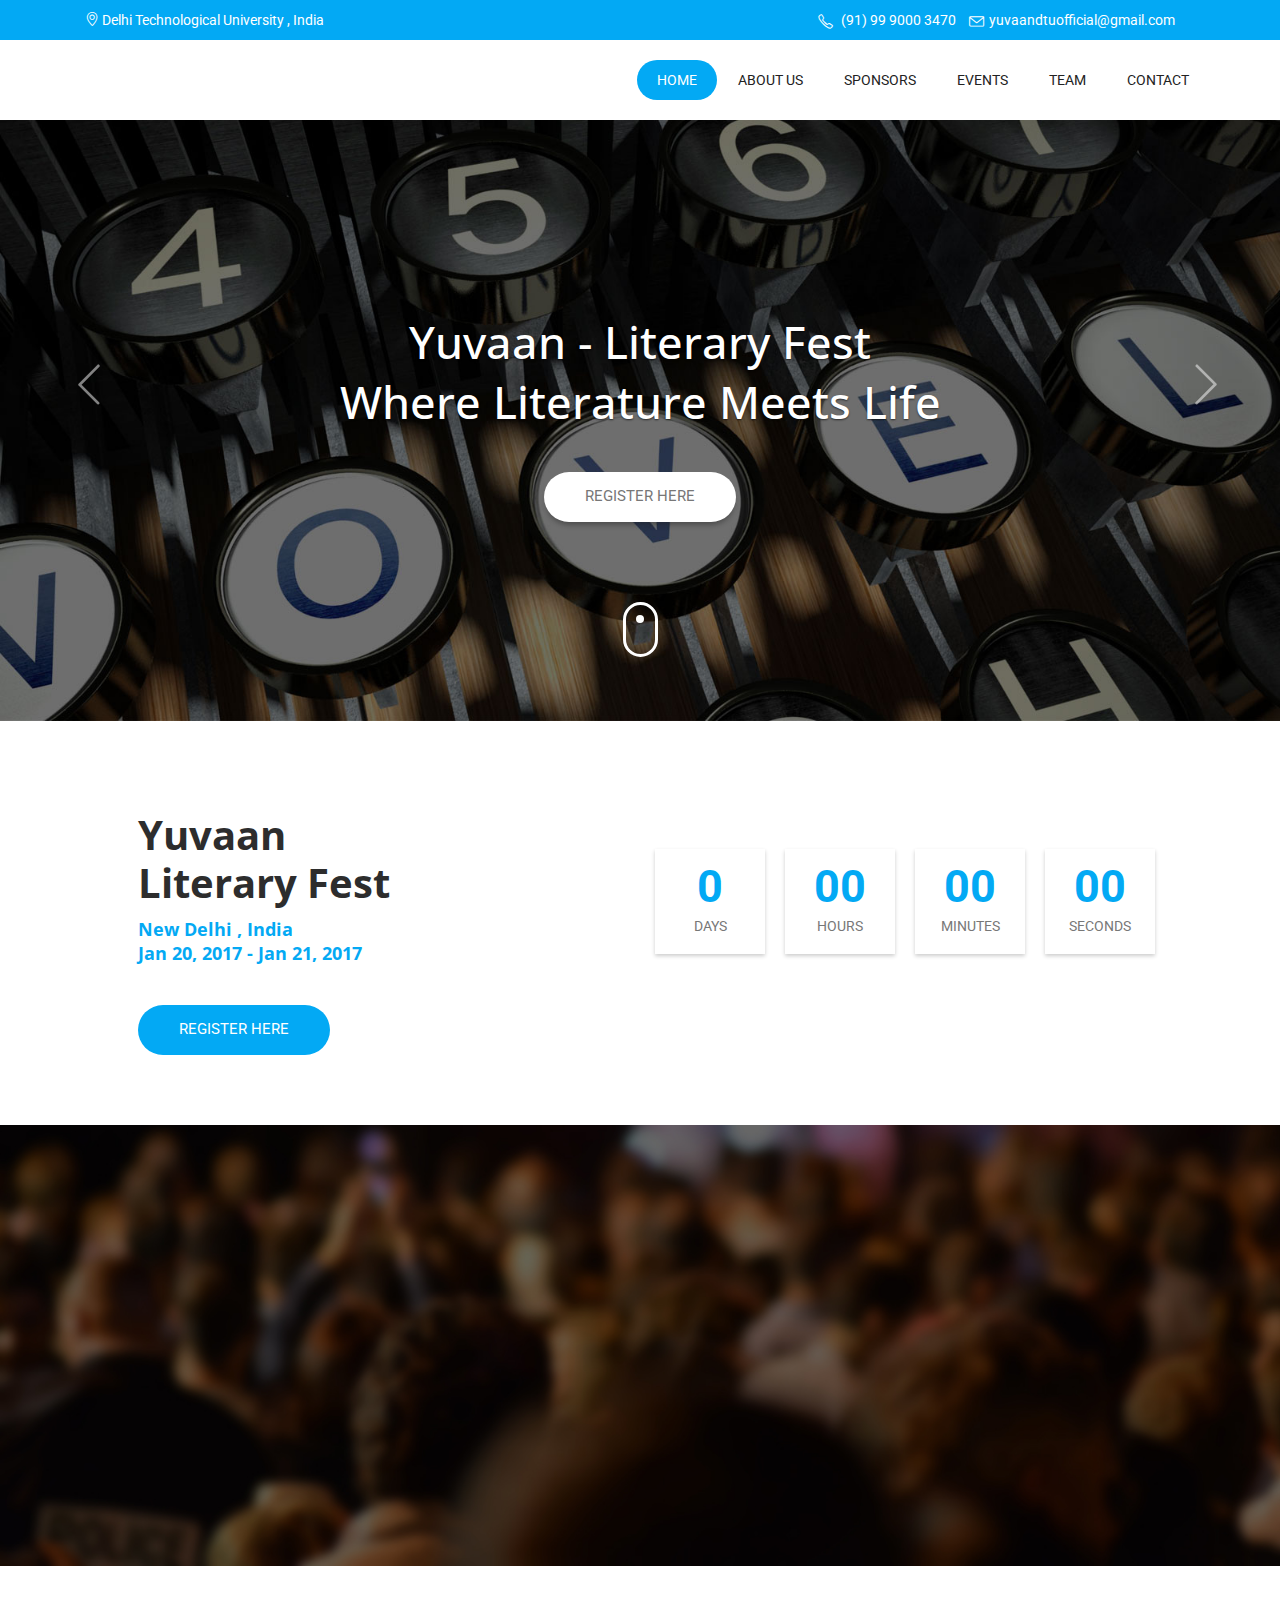
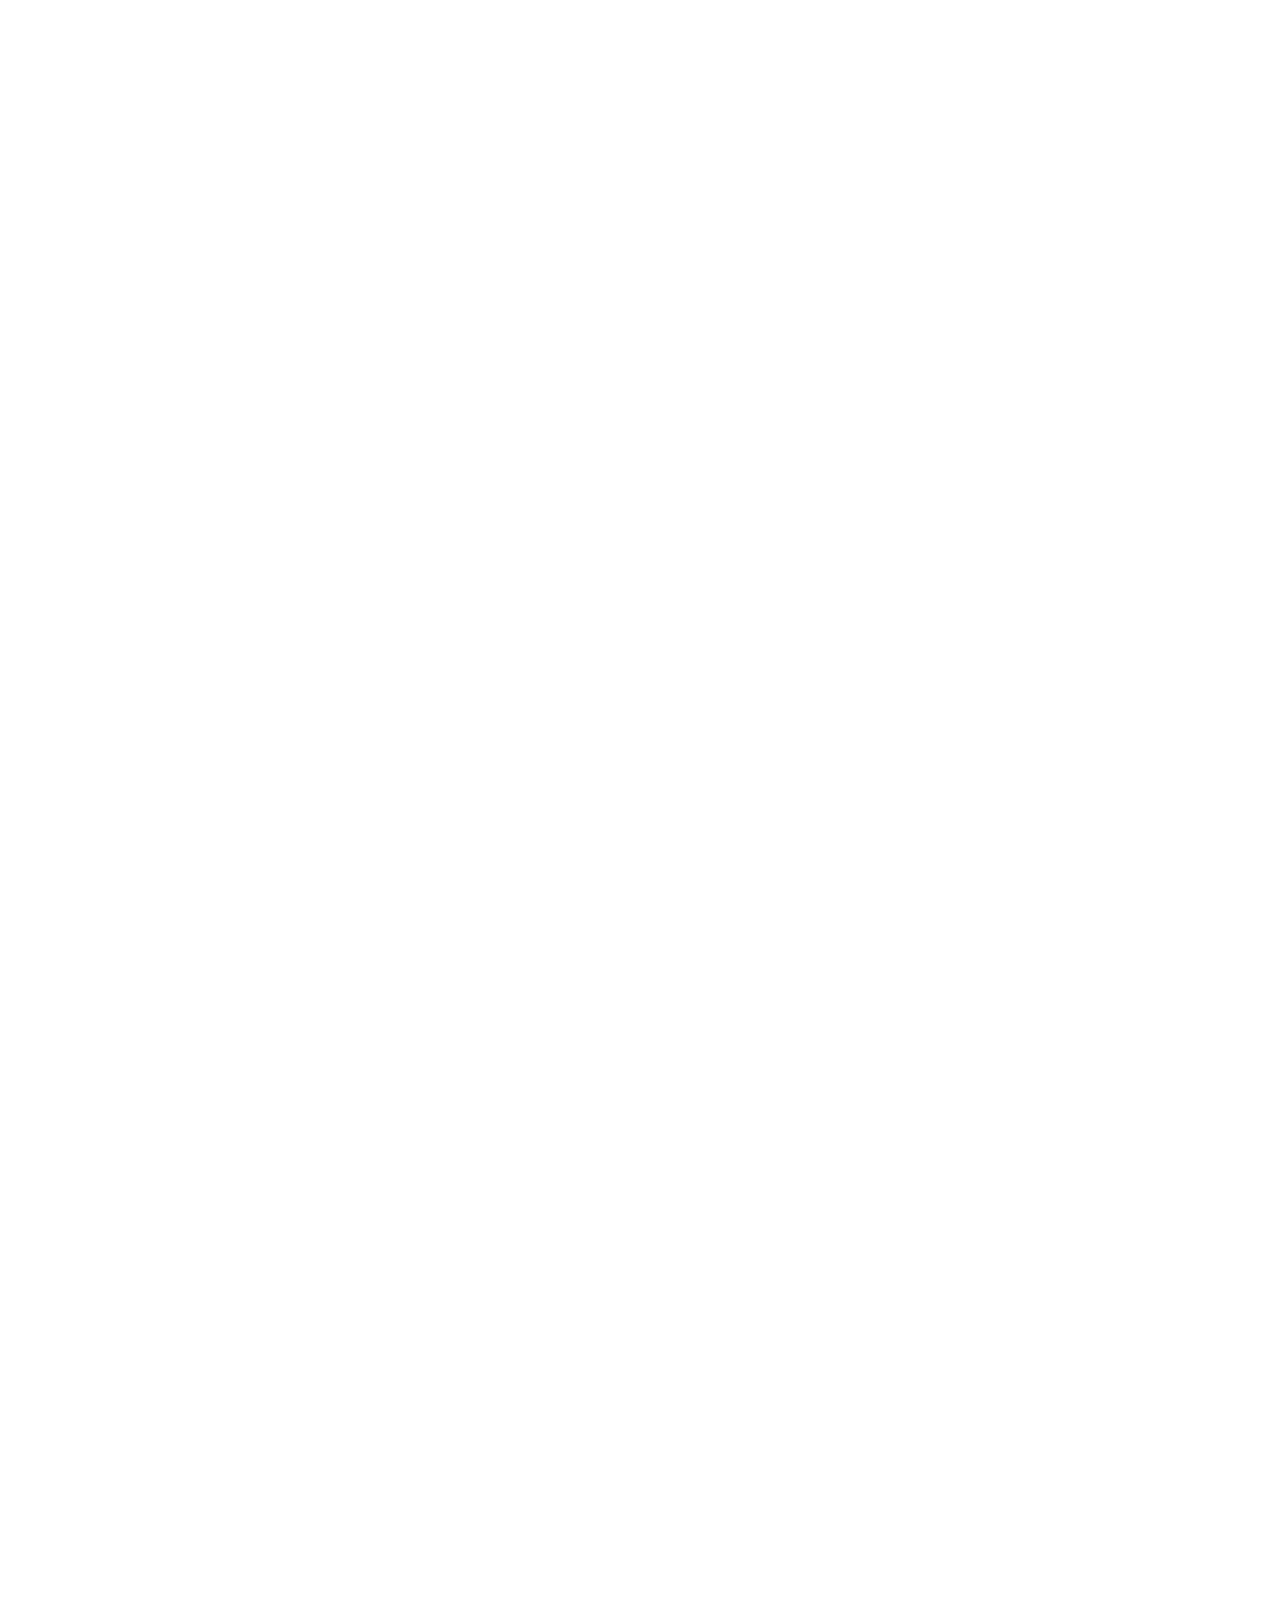
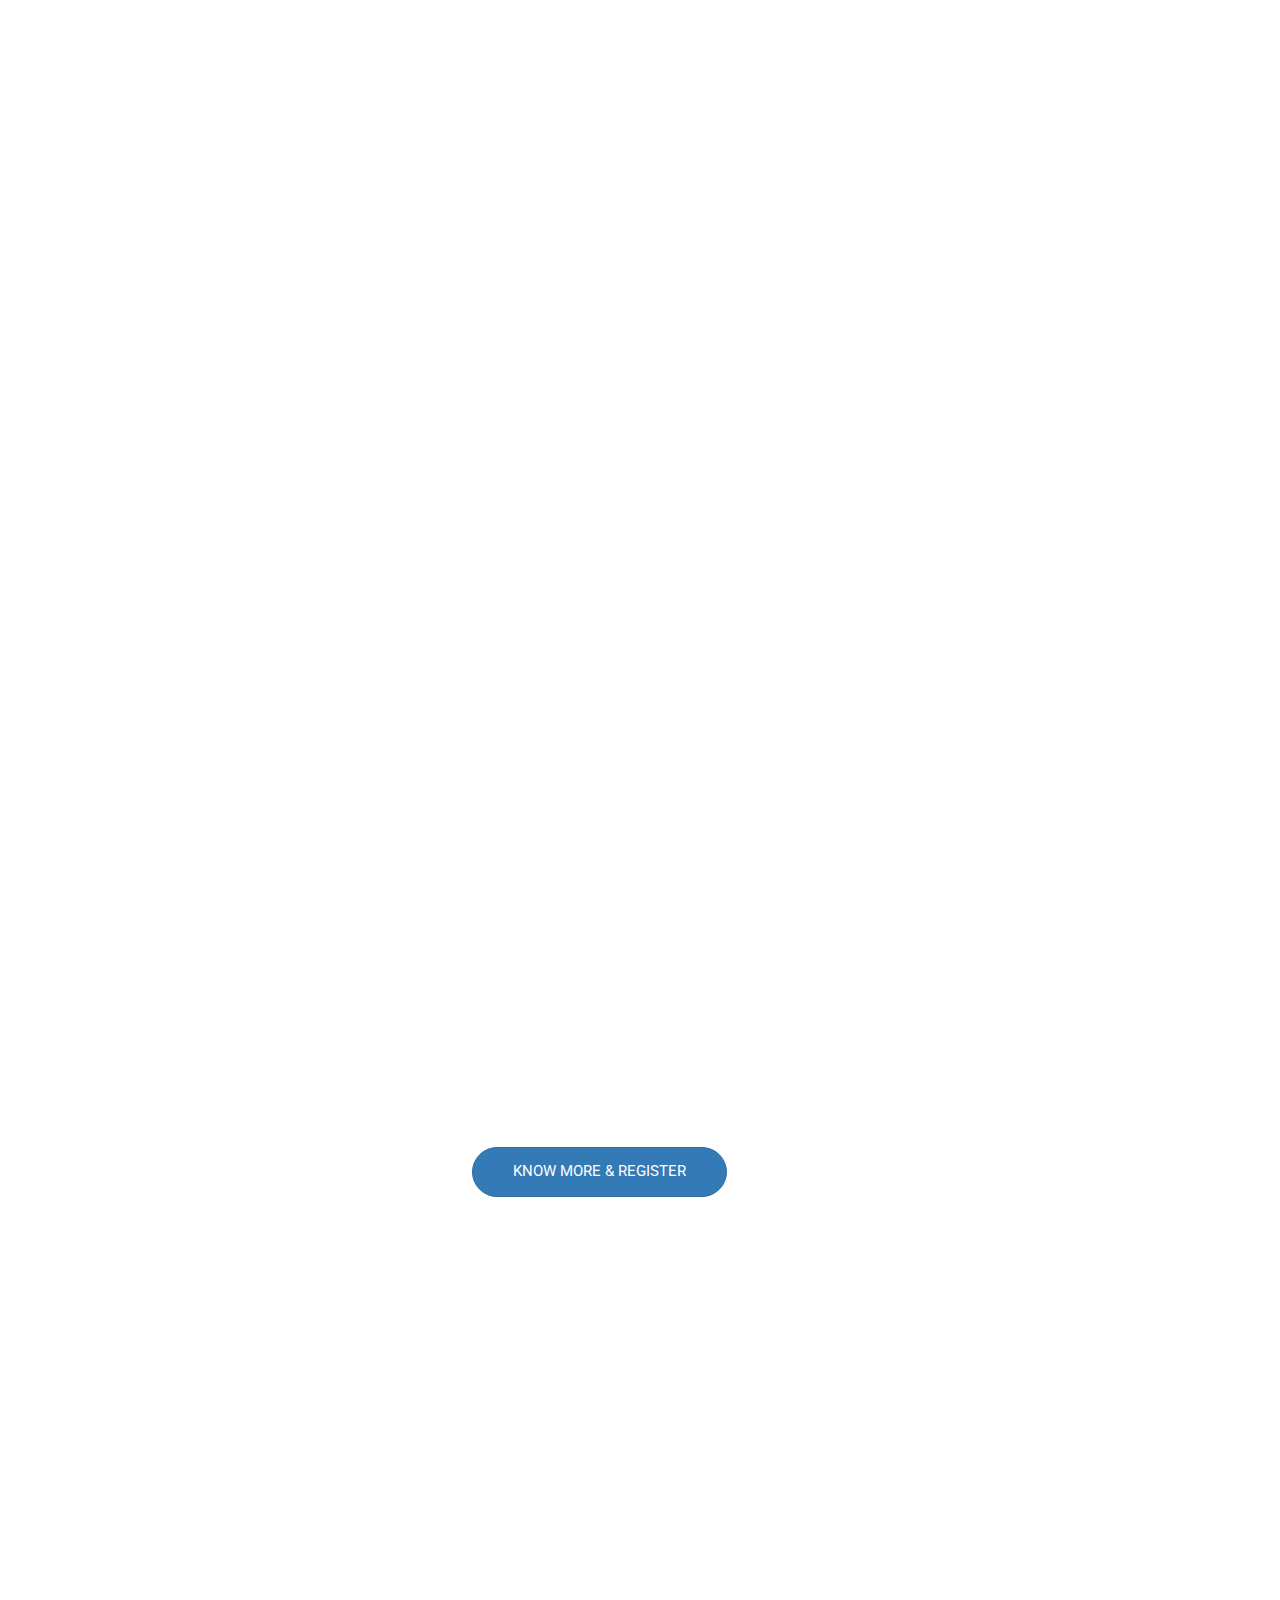
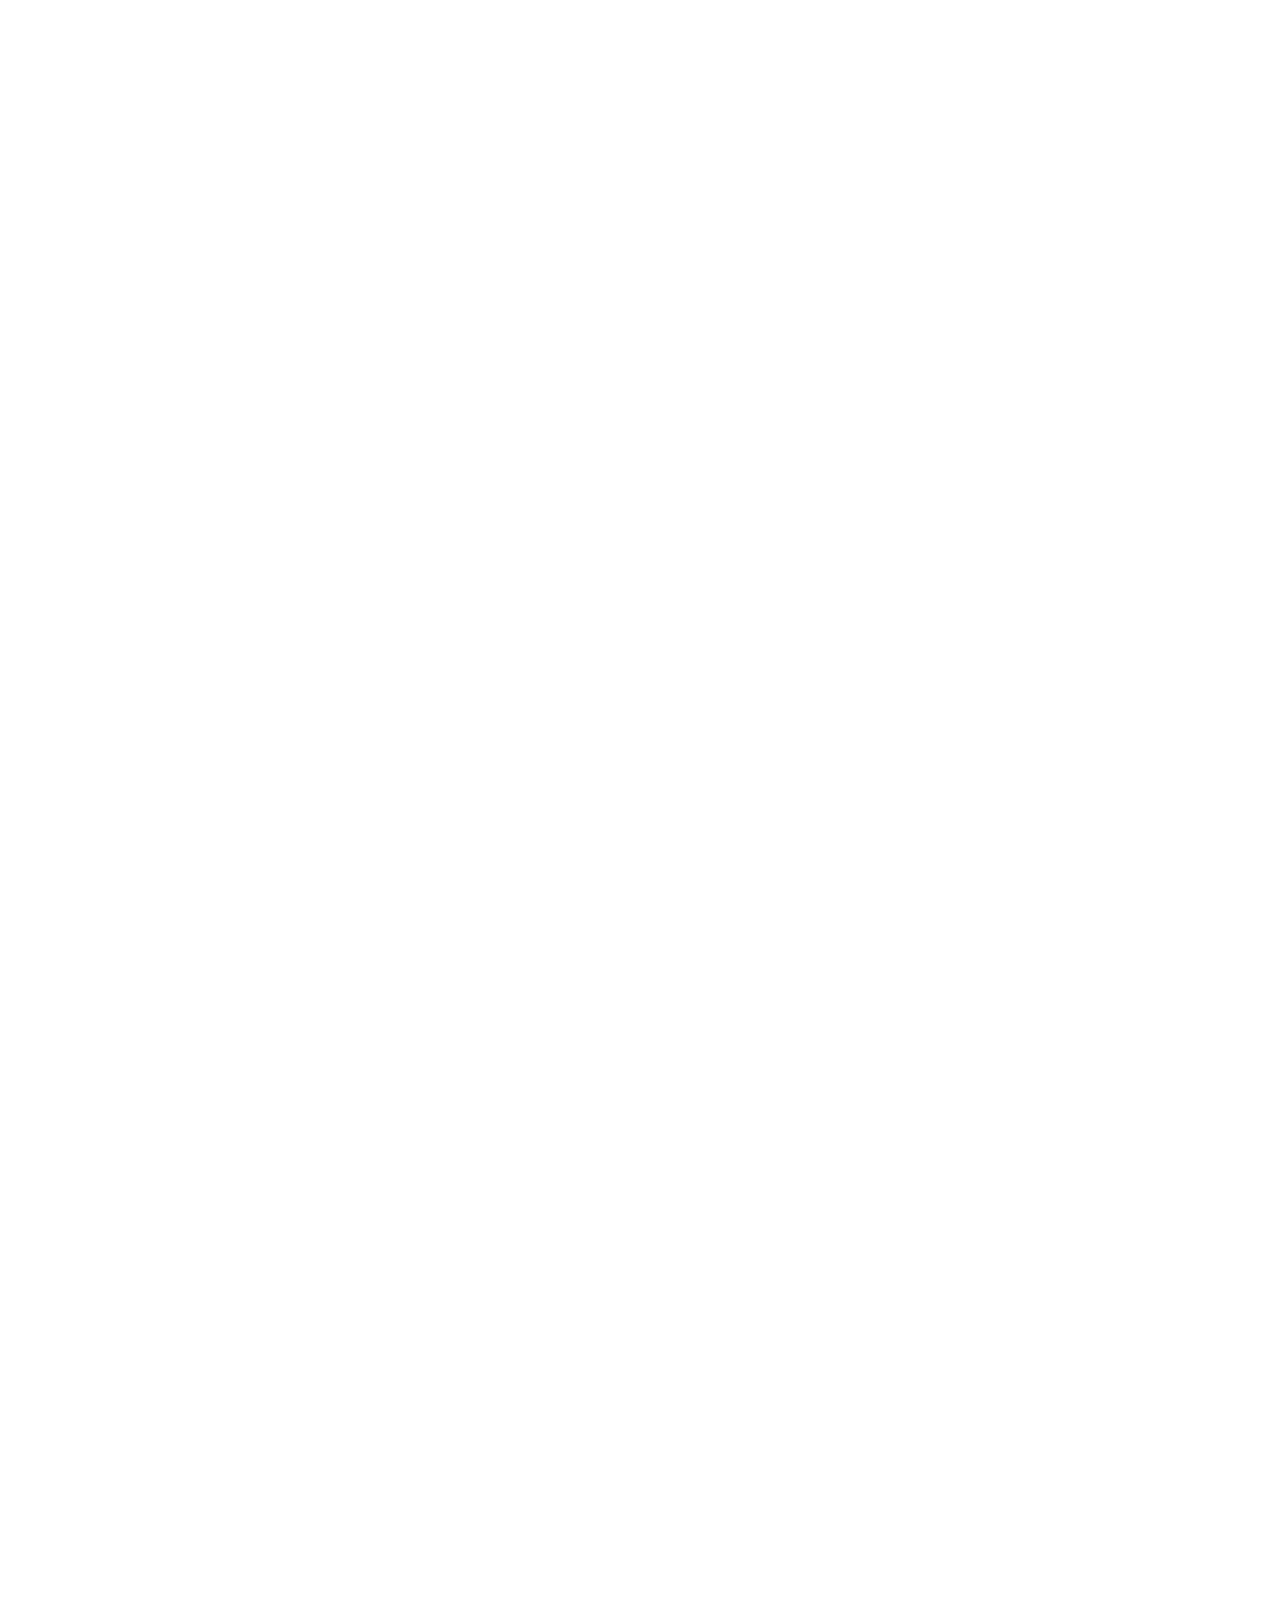
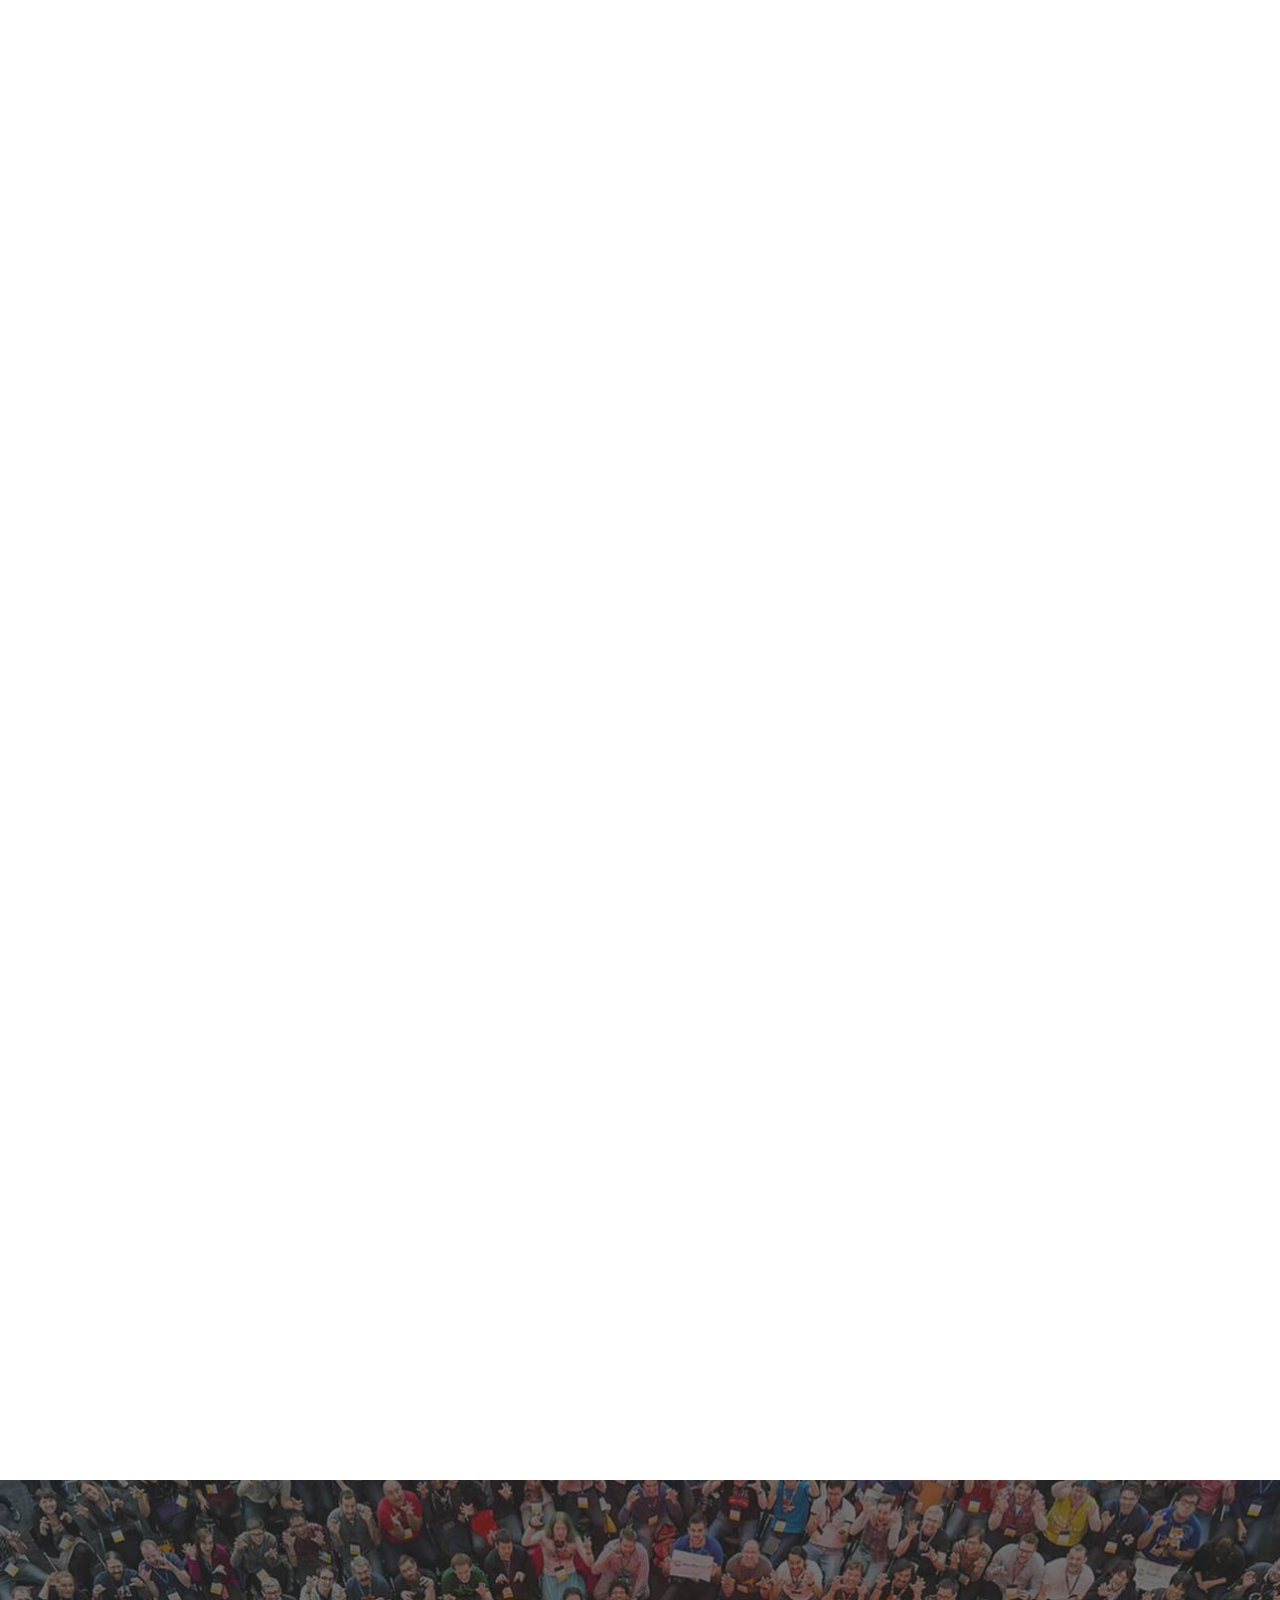
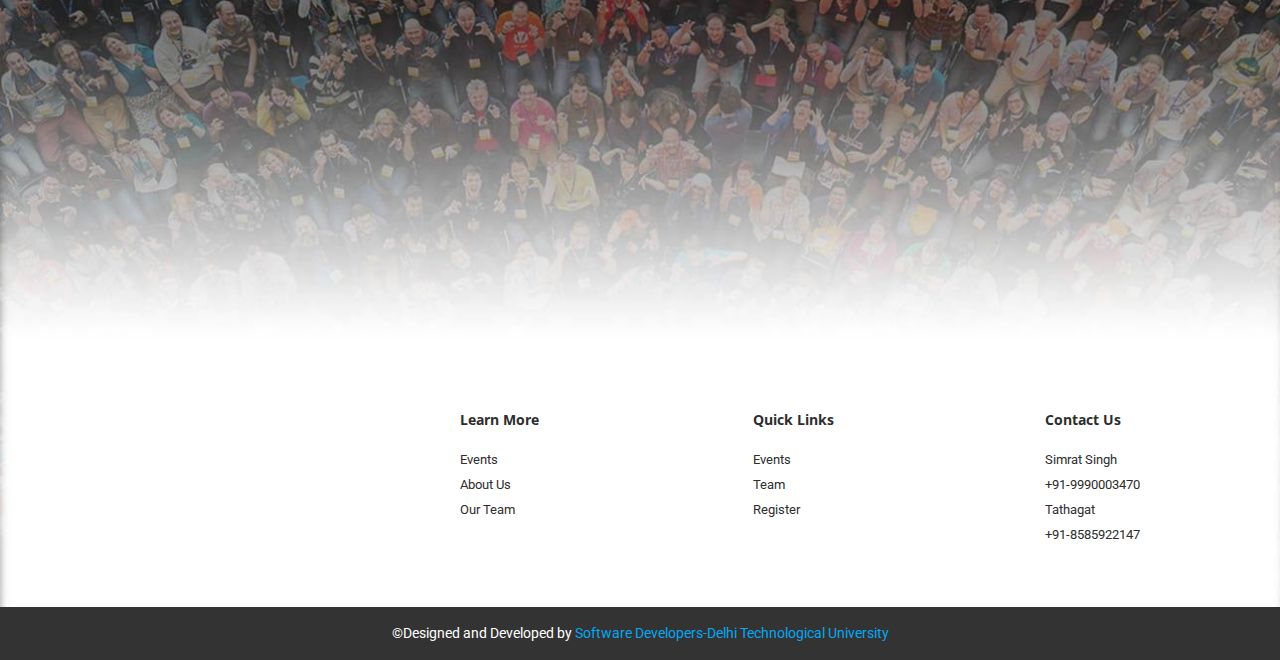
==== commit ff464aaa: "Logo" ====
--- a/index.html
+++ b/index.html
@@ -746,6 +746,11 @@
               <a><img class = "img-responsive" src="assets/img/sponsors/logo-04.png" alt=""></a>
             </div>
           </div>
+          <div class="col-md-3 col-sm-6 col-xs-12">
+            <div class="spnsors-logo wow fadeInUp" data-wow-delay="0.4s">
+              <a><img class = "img-responsive" src="assets/img/sponsors/FarmLogo.png" alt=""></a>
+            </div>
+          </div>    
         </div>
       </div>
     </section>
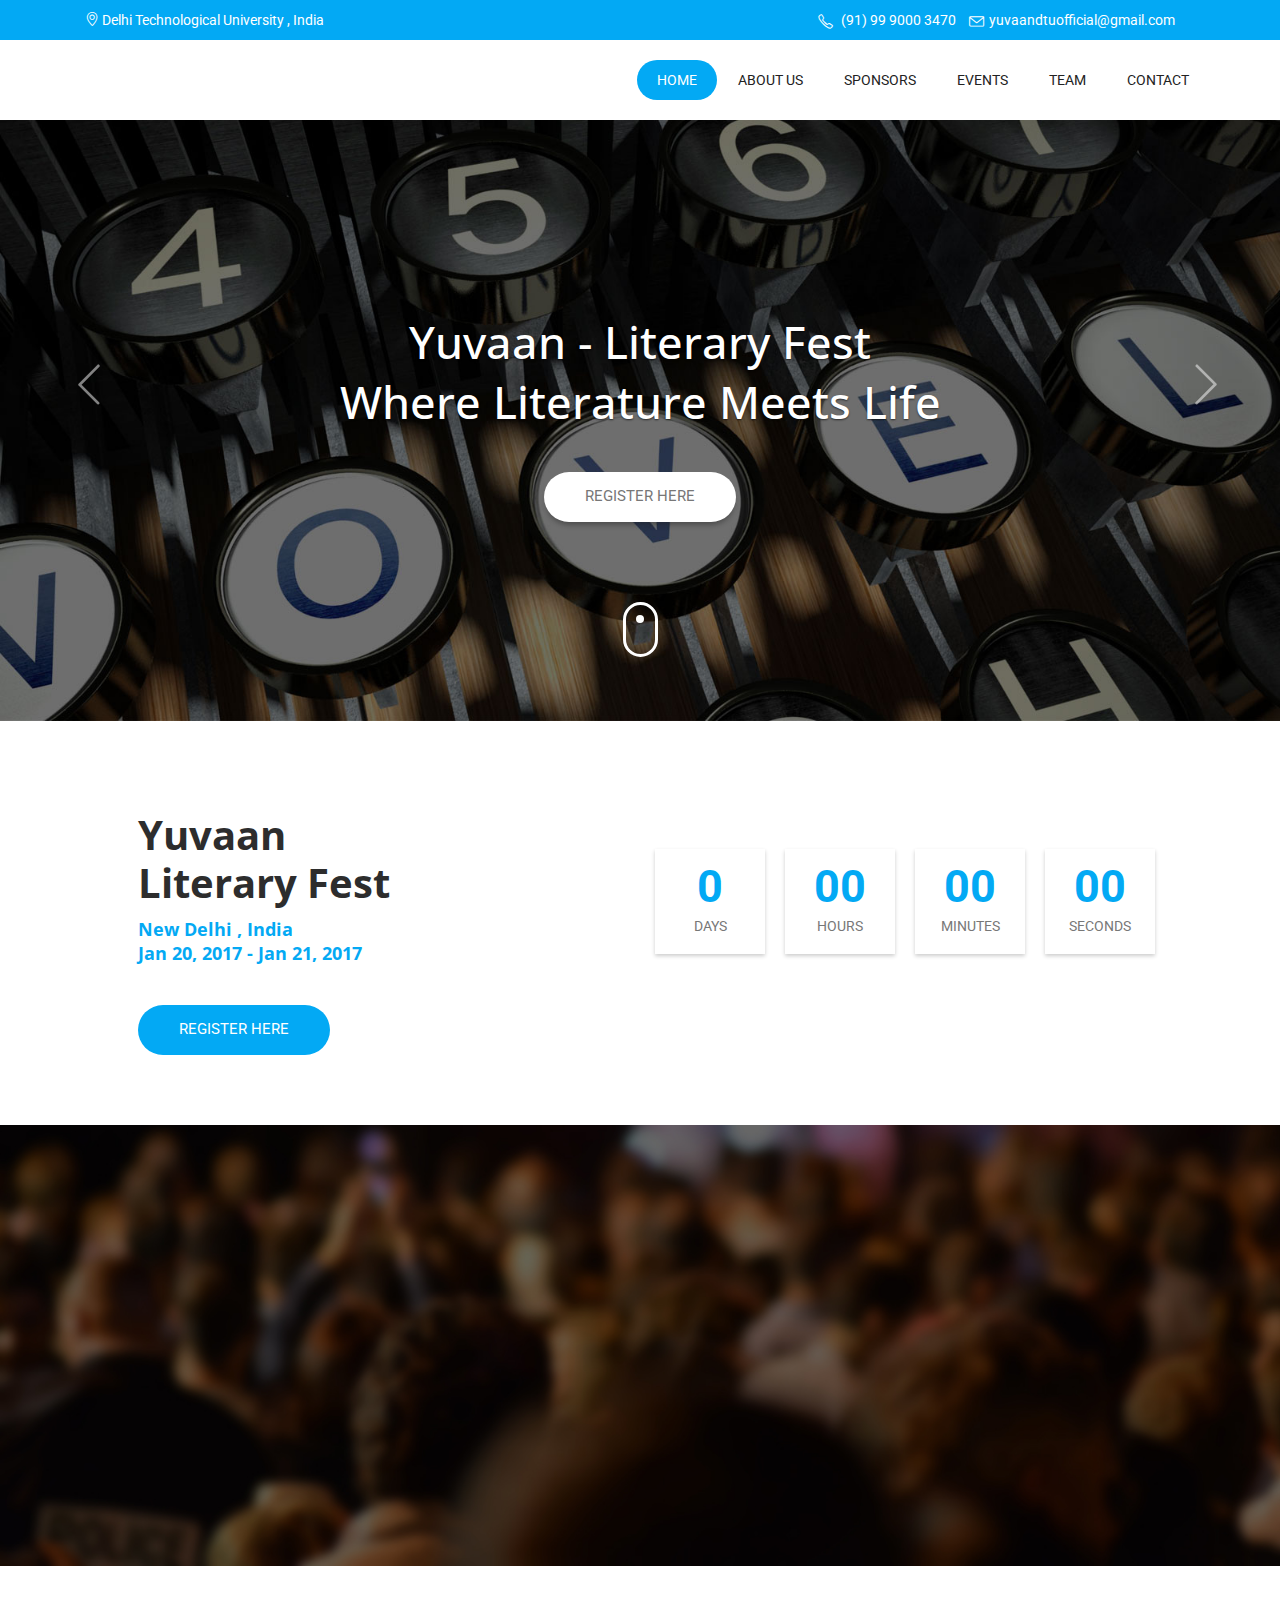
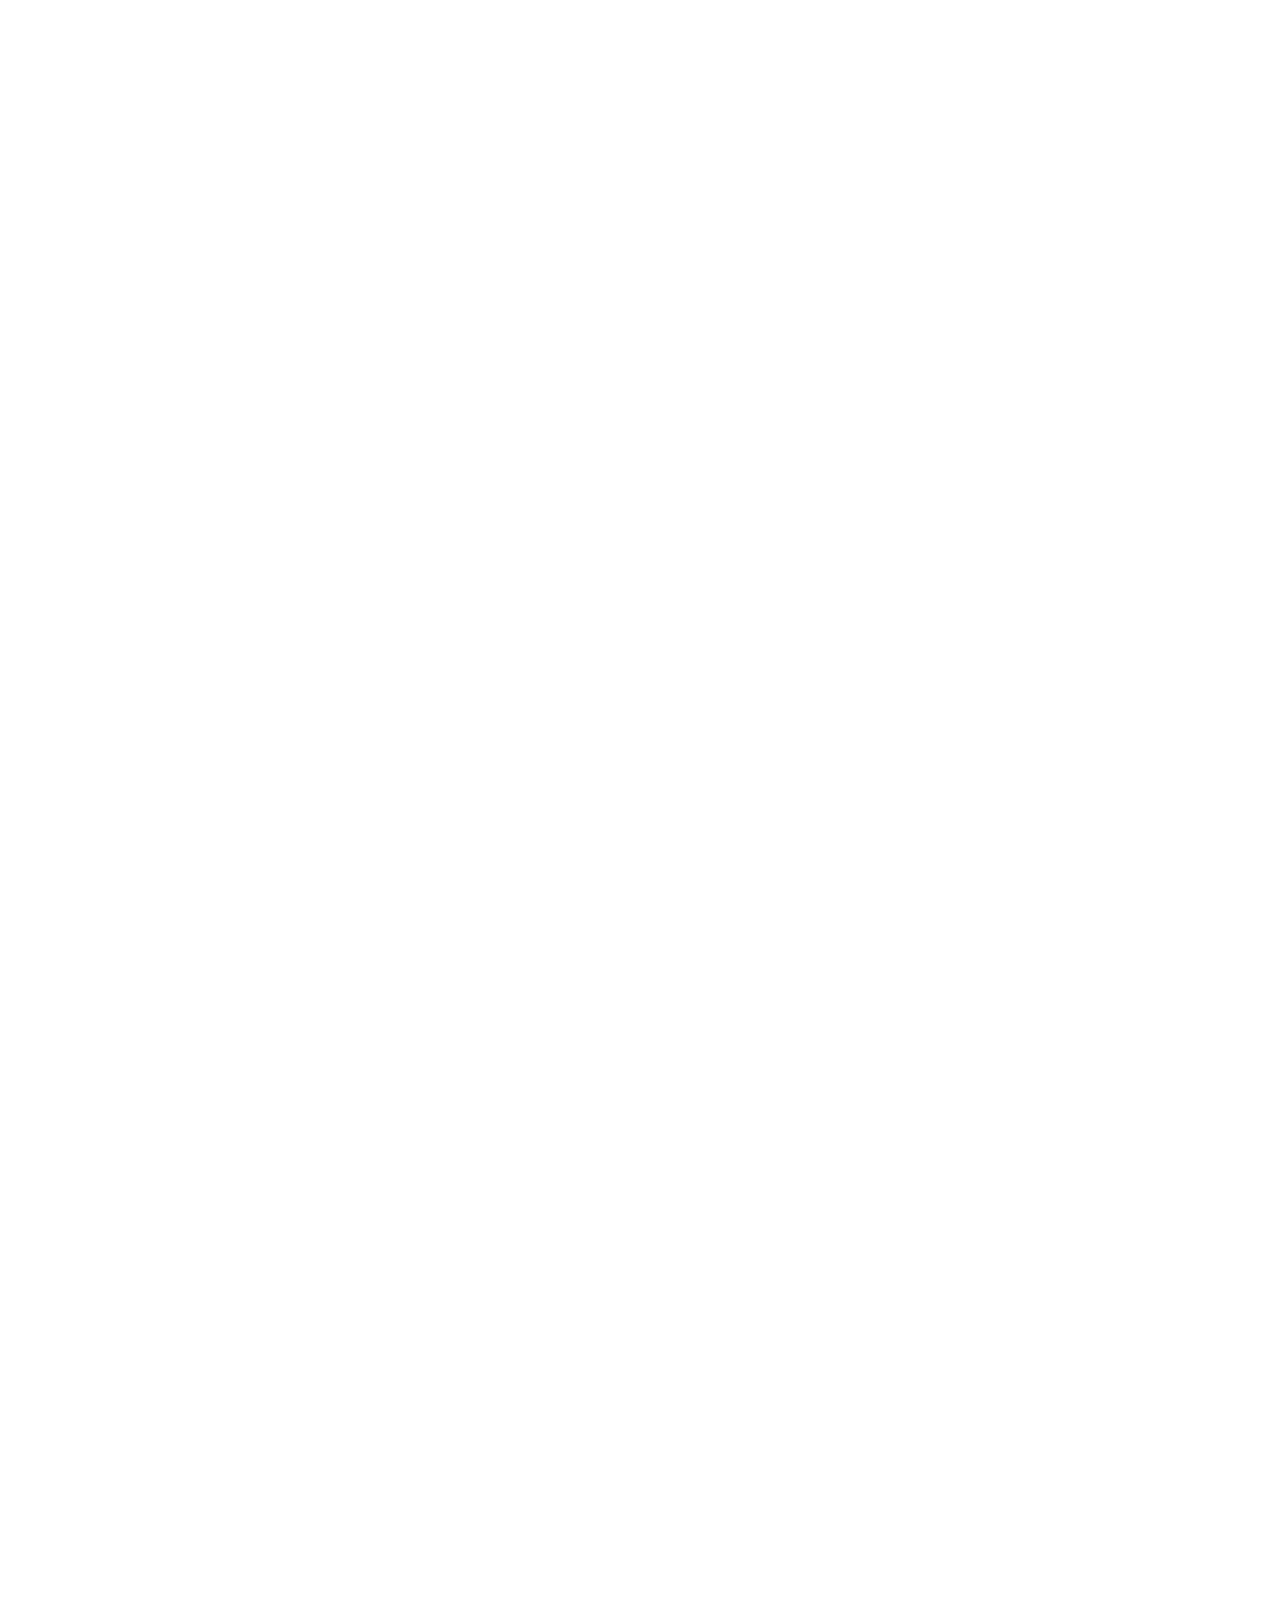
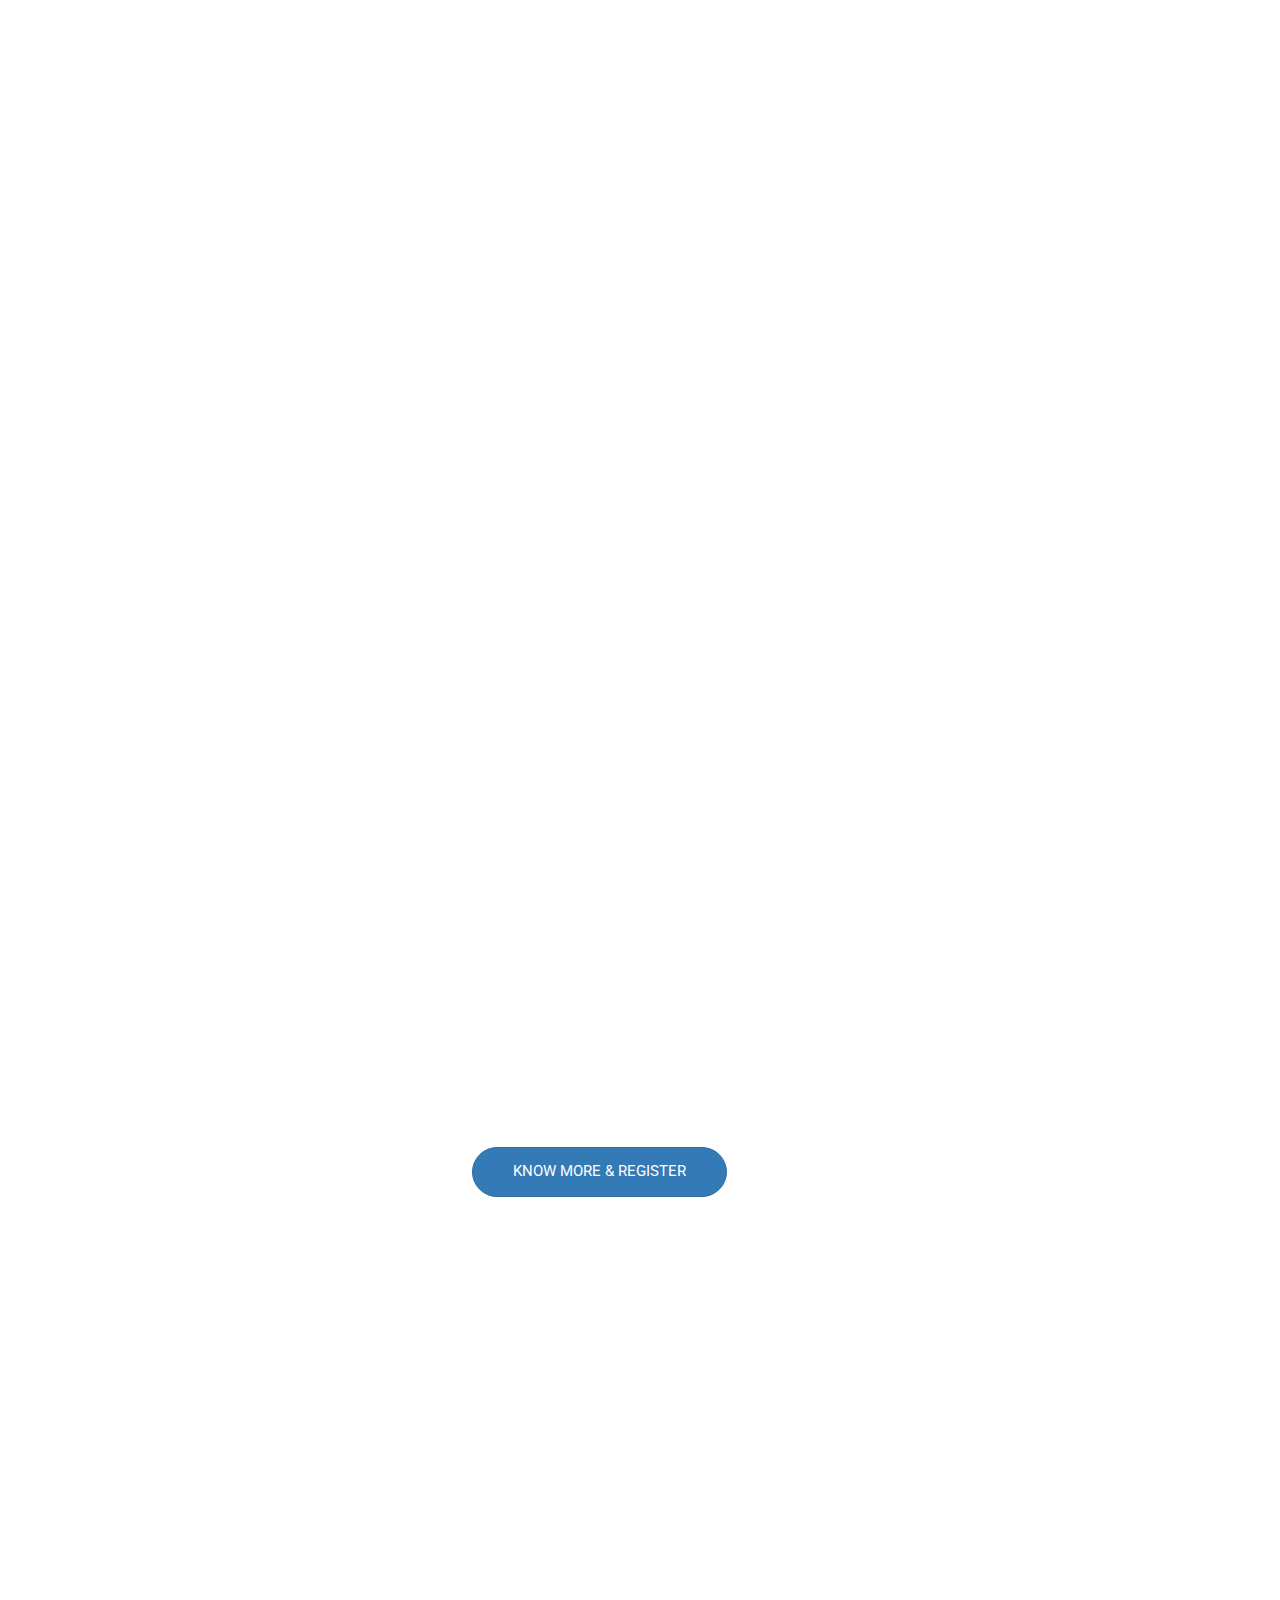
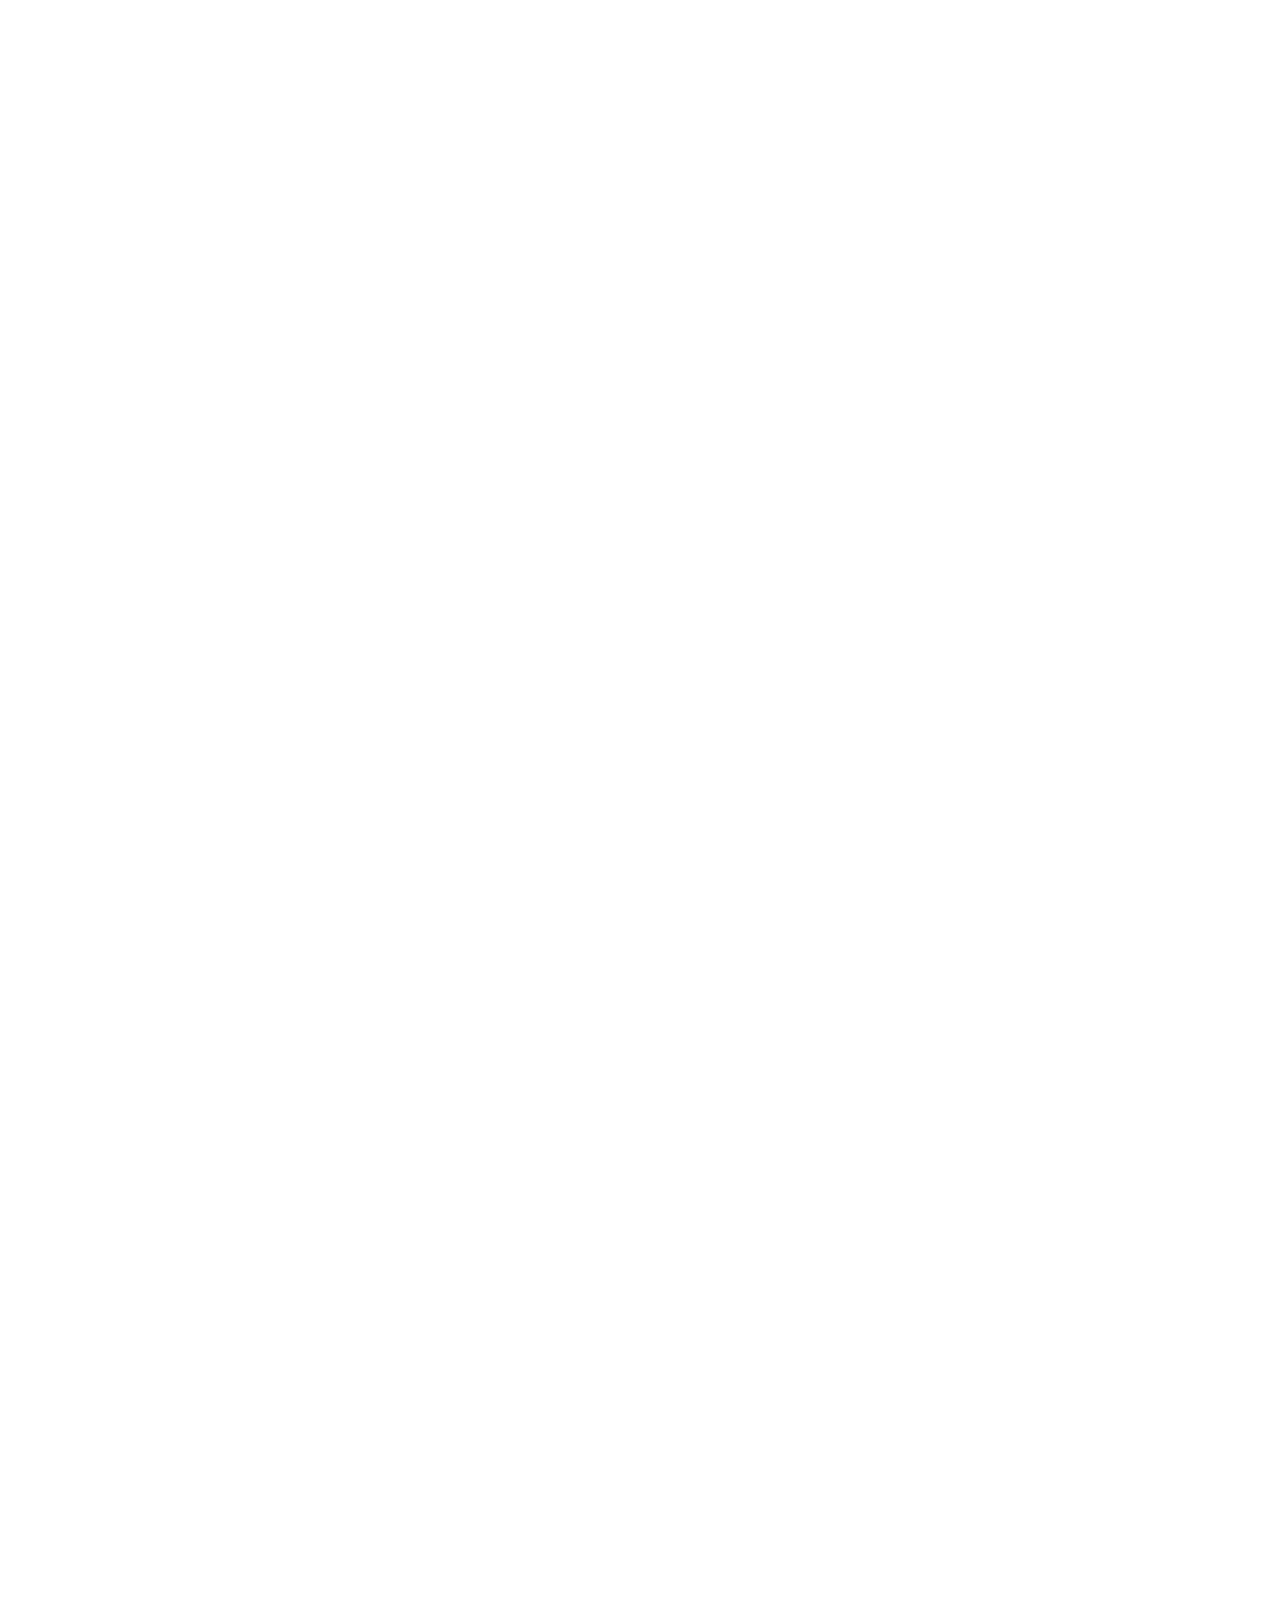
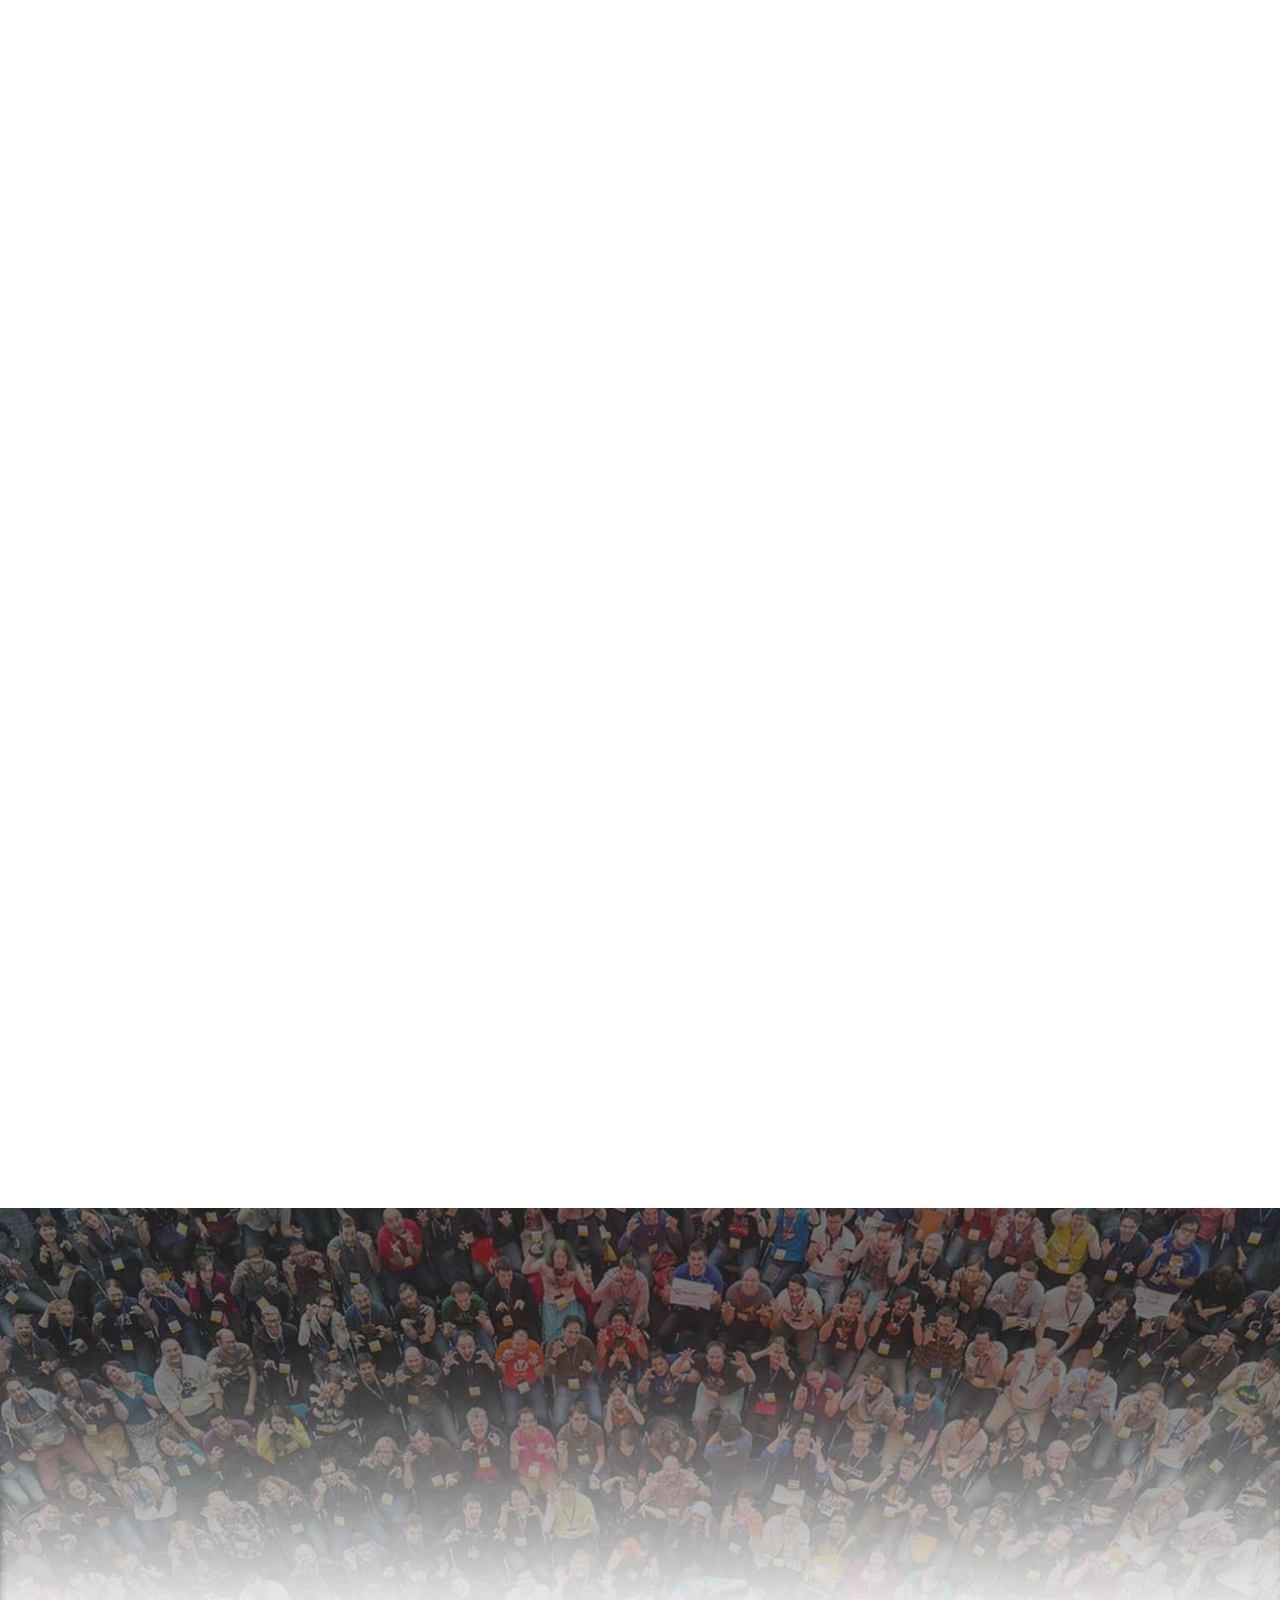
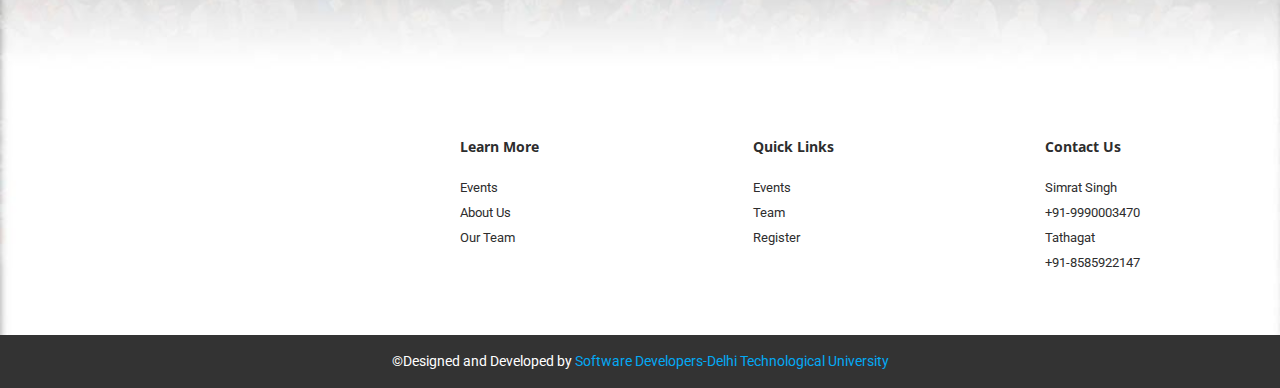
==== commit 8fa78cd5: "Edited Index.html" ====
--- a/index.html
+++ b/index.html
@@ -581,7 +581,52 @@
                                         
                                   </div>
                                 </div>
+                                
                               </div>
+                              <div class="col-md-6 col-sm-6">
+                              <div class="member stephen" >
+                                <div class="button">
+                                    <a class="btn-large bg-1"><img src="assets/img/microphone.png" alt="">ALL THINGS POLITICS</a>
+                                </div>
+                                <h4>Highlighted Event #2</h4>
+                                    <div class = "rules"> 
+                                    <p>
+                            
+
+                                        We proudly announce the company of NDTV Journalist and Red Ink award winner, Sunetra Choudhury, as a guest speaker at Yuvaan, DTU's Literary Fest.
+                                        <br><br>
+                                        Be there on 20th January, 2017 to witness something phenomenal. Set your alarms for 11:30am, for we can assure you that nothing will be the same after this event. <br>
+
+                                        Learn the story of Ms. Sunetra Choudhury and how she went from being an ordinary Shillong Girl to becoming one of the most prominent figures of News Channels.
+                                        <br><br>
+                                        Join us at Yuvaan'17! 
+                                        
+                                                                 
+                                    </p>
+                                    
+                                        
+                                  </div>
+                                </div>
+                                <div class="member stephen">  
+                                <div class="button">
+                                    <a class="btn-large bg-1"><img src="assets/img/microphone.png" alt="">Comedy with a Cause</a>
+                                </div>
+                                <h4>Highlighted Event #3</h4>
+                                    <div class = "rules"> 
+                                    <p>
+                                        We proudly welcome Ms. Akriti Tyagi, the multi talented journalist and anchor, as a guest speaker at Yuvaan. She is the former Senior Producer and Director of Broadcast Media and is currently hosting the popular entertainment TV series - 'Whacked out'. Heading comedy programming at NDTV, she is also the producer of 'Rising Stars of Comedy', a family show aired at NDTV Prime, featuring some of the funniest stand up comics. 
+                                        <br><br>
+                                        <strong>Date:</strong> 21st January, 2017 <br>
+                                        <strong>Time:</strong> 4pm
+                                        <br><br>
+                                        Join us at Yuvaan and listen to Ms. Akriti Tyagi at 'Comedy with a Cause'. <br>
+                                
+                                                                    
+                                    </p>
+                                    
+                                     </div>   
+                                  </div>
+                                </div>
                                 </div>
                             </div>
                         </div>
@@ -636,15 +681,16 @@
               </div>
             </div>
             <div class="gallery-item">
-              <a href="#"><img src="assets/img/gallery/wit.jpg" alt=""></a>
+              <a href="#"><img src="assets/img/gallery/Akriti%20Tyagi.jpg" alt=""></a>
               <div class="overlay">
                 <div class="icons">
-                  <p class="overlay-text">Register At</p>    
-                  <a class="preview lightbox" href="assets/img/gallery/wit.jpg"><i class="icon-eye"></i></a>
-                  <a class="link" href="https://goo.gl/forms/KSbj5B8CuXFcoBA02"><i class="icon-link"></i></a>
+                  <p class="overlay-text"></p>
+                  <a class="preview lightbox" href="assets/img/gallery/Akriti%20Tyagi.jpg"><i class="icon-eye"></i></a>
+                  
                 </div>
               </div>
             </div>  
+              
           </div>
           <div class="col-md-4 col-sm-4 col-xs-12 gellery-pn">
             <div class="gallery-item">
@@ -677,6 +723,16 @@
                 </div>
               </div>
             </div>
+            <div class="gallery-item">
+              <a href="#"><img src="assets/img/gallery/wit.jpg" alt=""></a>
+              <div class="overlay">
+                <div class="icons">
+                  <p class="overlay-text">Register At</p>    
+                  <a class="preview lightbox" href="assets/img/gallery/wit.jpg"><i class="icon-eye"></i></a>
+                  <a class="link" href="https://goo.gl/forms/KSbj5B8CuXFcoBA02"><i class="icon-link"></i></a>
+                </div>
+              </div>
+            </div>  
           </div>
           <div class="col-md-4 col-sm-4 col-xs-12 gellery-pn">
             <div class="gallery-item">
@@ -699,6 +755,16 @@
                 </div>
               </div>
             </div>
+            <div class="gallery-item">
+              <a href="#"><img src="assets/img/gallery/final.jpg" alt=""></a>
+              <div class="overlay">
+                <div class="icons">
+                  <p class="overlay-text"></p>
+                  <a class="preview lightbox" href="assets/img/gallery/final.jpg"><i class="icon-eye"></i></a>
+                  
+                </div>
+              </div>
+            </div>  
            
           </div>        
         </div>
@@ -718,40 +784,53 @@
           </div>
           <div class="col-md-3 col-sm-6 col-xs-12">
             <div class="spnsors-logo wow fadeInUp" data-wow-delay="0.1s">
-              <a><img class = "img-responsive " src="assets/img/sponsors/Untitled.png" alt=""></a>
+              <a><img class = "img-responsive " src="assets/img/sponsors/dna.png" alt=""></a>
+            </div>
+          </div>
+          <div class="col-md-3 col-sm-6 col-xs-12">
+            <div class="spnsors-logo wow fadeInUp" data-wow-delay="0.2s">
+              <a><img class = "img-responsive" src="assets/img/sponsors/pioneer.png" alt=""></a>
+            </div>
+          </div>        
+          <div class="col-md-3 col-sm-6 col-xs-12">
+            <div class="spnsors-logo wow fadeInUp" data-wow-delay="0.1s">
+              <a><img class = "img-responsive " src="assets/img/sponsors/parsvanth.png" alt=""></a>
             </div>
           </div>
           <div class="col-md-3 col-sm-6 col-xs-12">
             <div class="spnsors-logo wow fadeInUp" data-wow-delay="0.2s">
               <a><img class = "img-responsive" src="assets/img/sponsors/logo-06.jpg" alt=""></a>
             </div>
-          </div>        
-          <div class="col-md-3 col-sm-6 col-xs-12">
-            <div class="spnsors-logo wow fadeInUp" data-wow-delay="0.1s">
-              <a><img class = "img-responsive " src="assets/img/sponsors/logo-01.png" alt=""></a>
-            </div>
-          </div>
-          <div class="col-md-3 col-sm-6 col-xs-12">
-            <div class="spnsors-logo wow fadeInUp" data-wow-delay="0.2s">
-              <a><img class = "img-responsive" src="assets/img/sponsors/logo-02.png" alt=""></a>
-            </div>
           </div>
           <div class="col-md-3 col-sm-6 col-xs-12">
             <div class="spnsors-logo wow fadeInUp" data-wow-delay="0.3s">
-              <a><img class = "img-responsive" src="assets/img/sponsors/logo-07.jpg" alt=""></a>
+              <a><img class = "img-responsive" src="assets/img/sponsors/loyalonecard.png" alt=""></a>
             </div>
           </div>
           <div class="col-md-3 col-sm-6 col-xs-12">
             <div class="spnsors-logo wow fadeInUp" data-wow-delay="0.4s">
-              <a><img class = "img-responsive" src="assets/img/sponsors/logo-04.png" alt=""></a>
+              <a><img class = "img-responsive" src="assets/img/sponsors/mrtikku.png" alt=""></a>
             </div>
           </div>
           <div class="col-md-3 col-sm-6 col-xs-12">
             <div class="spnsors-logo wow fadeInUp" data-wow-delay="0.4s">
-              <a><img class = "img-responsive" src="assets/img/sponsors/FarmLogo.png" alt=""></a>
-            </div>
-          </div>    
+              <a><img class = "img-responsive" src="assets/img/sponsors/chaipoint.png" alt=""></a>
+            </div>
+          </div>
+          <div class="col-md-3 col-sm-6 col-xs-12">
+            <div class="spnsors-logo wow fadeInUp" data-wow-delay="0.4s">
+              <a><img class = "img-responsive" src="assets/img/sponsors/veggiepoint.png" alt=""></a>
+            </div>
+          </div>
         </div>
+          
+      </div>
+        <br><br>
+      <div class = "row">
+          <div class="more-btn text-center">
+            <a href="sponsors.html" class="btn btn-common wow fadeInUp" data-wow-delay="0.3s">Show More</a>
+          </div>
+
       </div>
     </section>
     <!-- Sponsors Section End -->
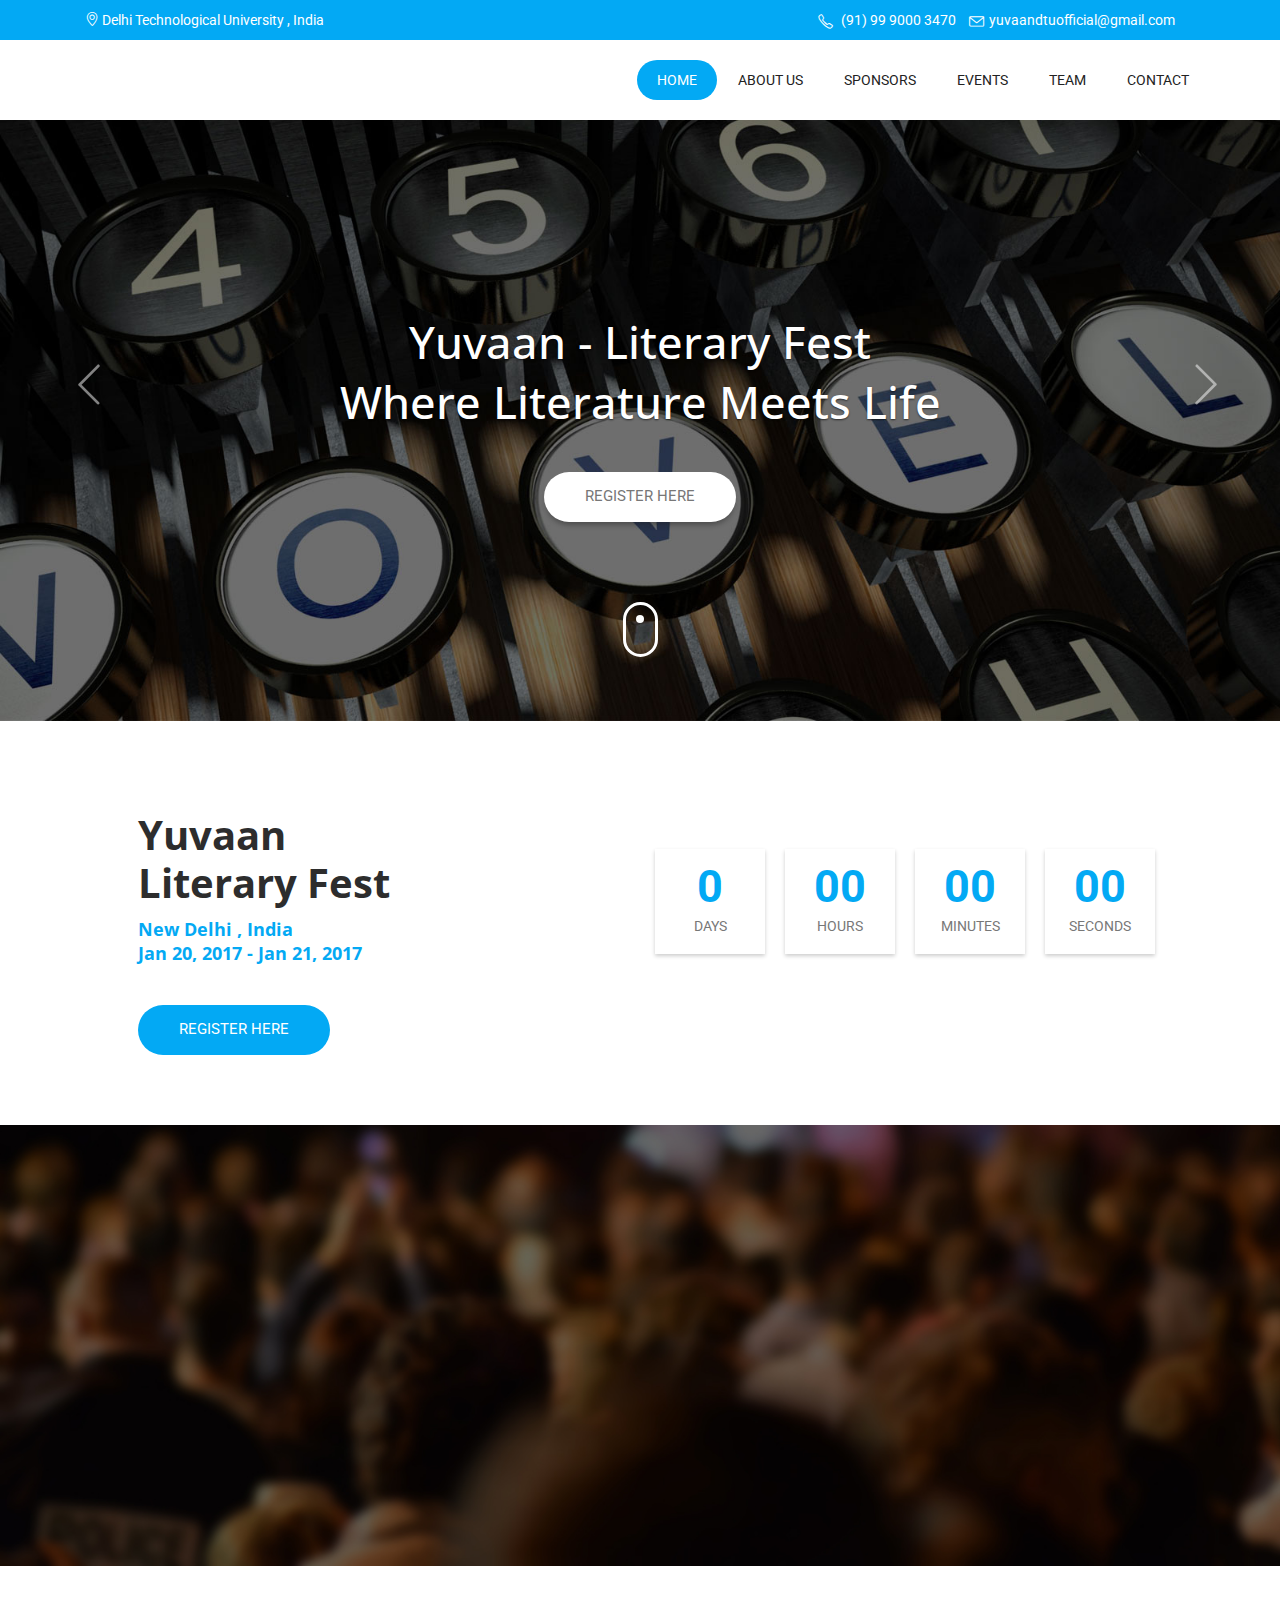
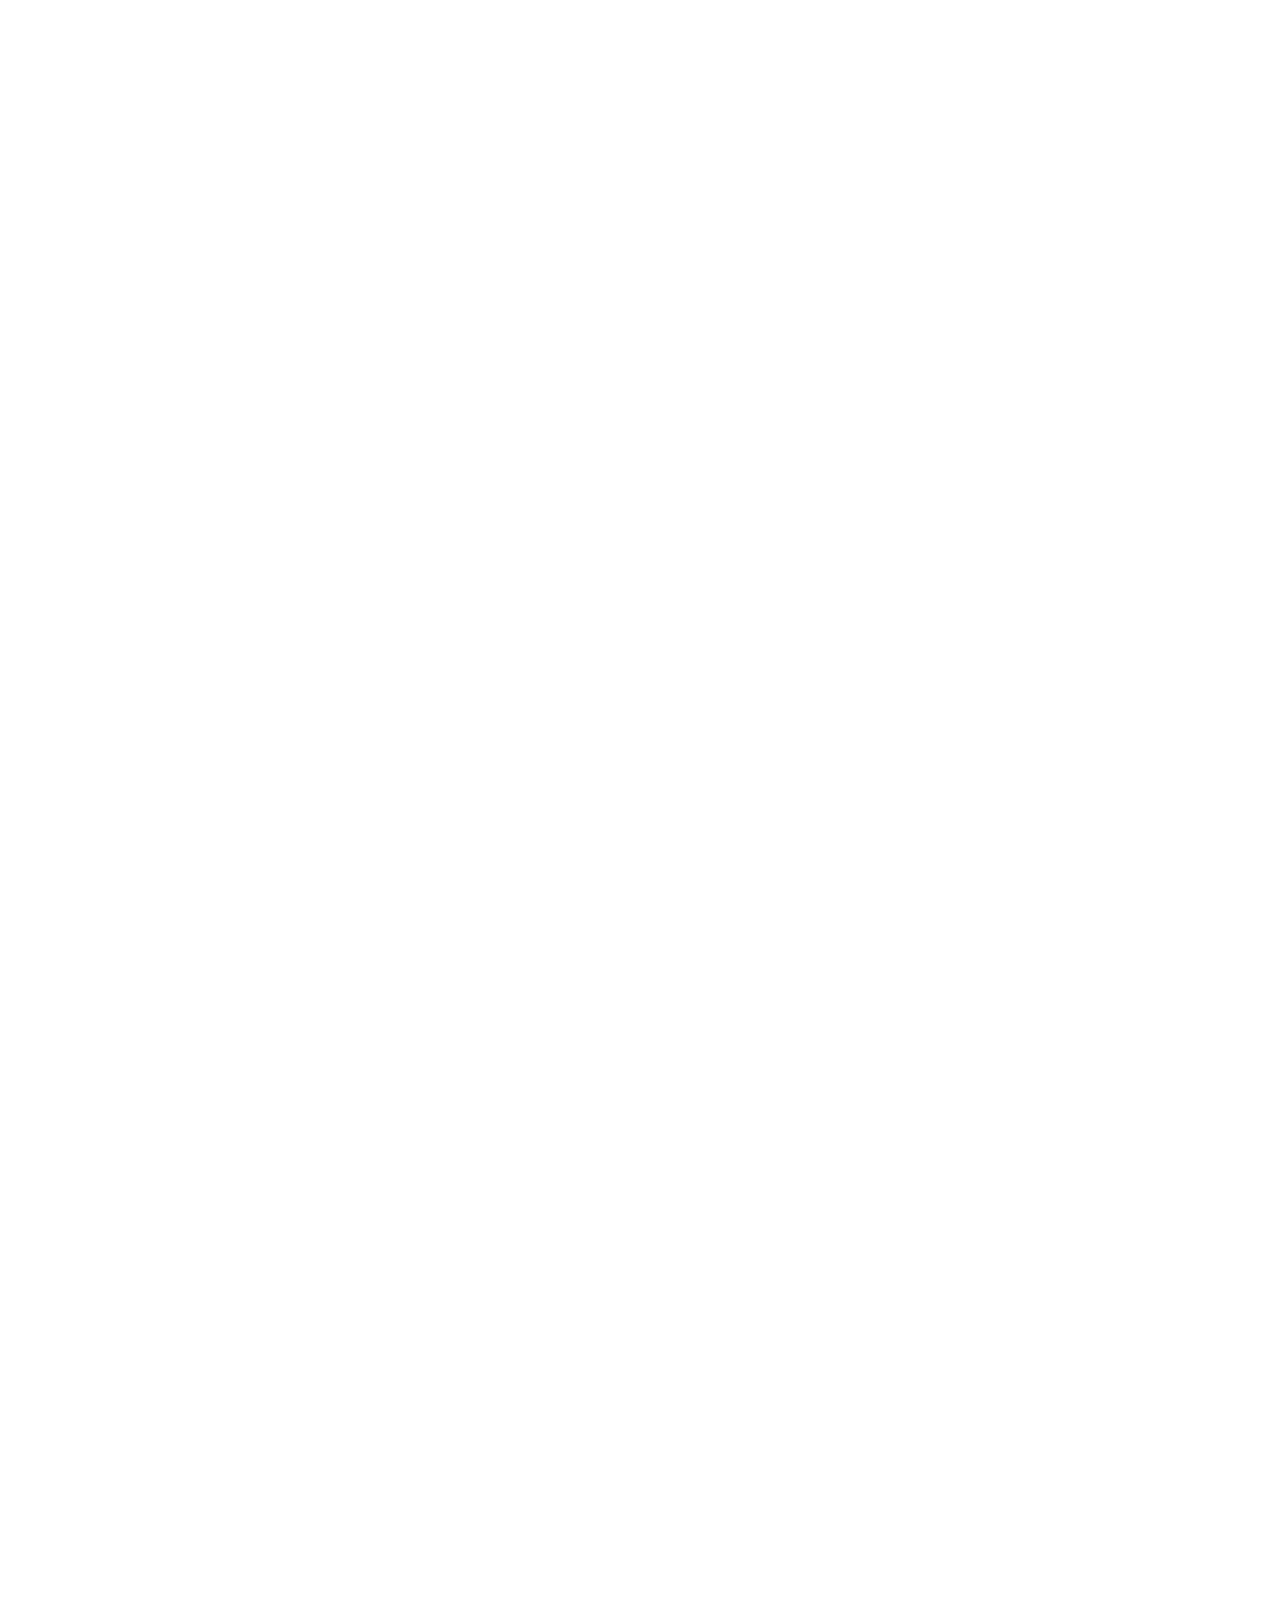
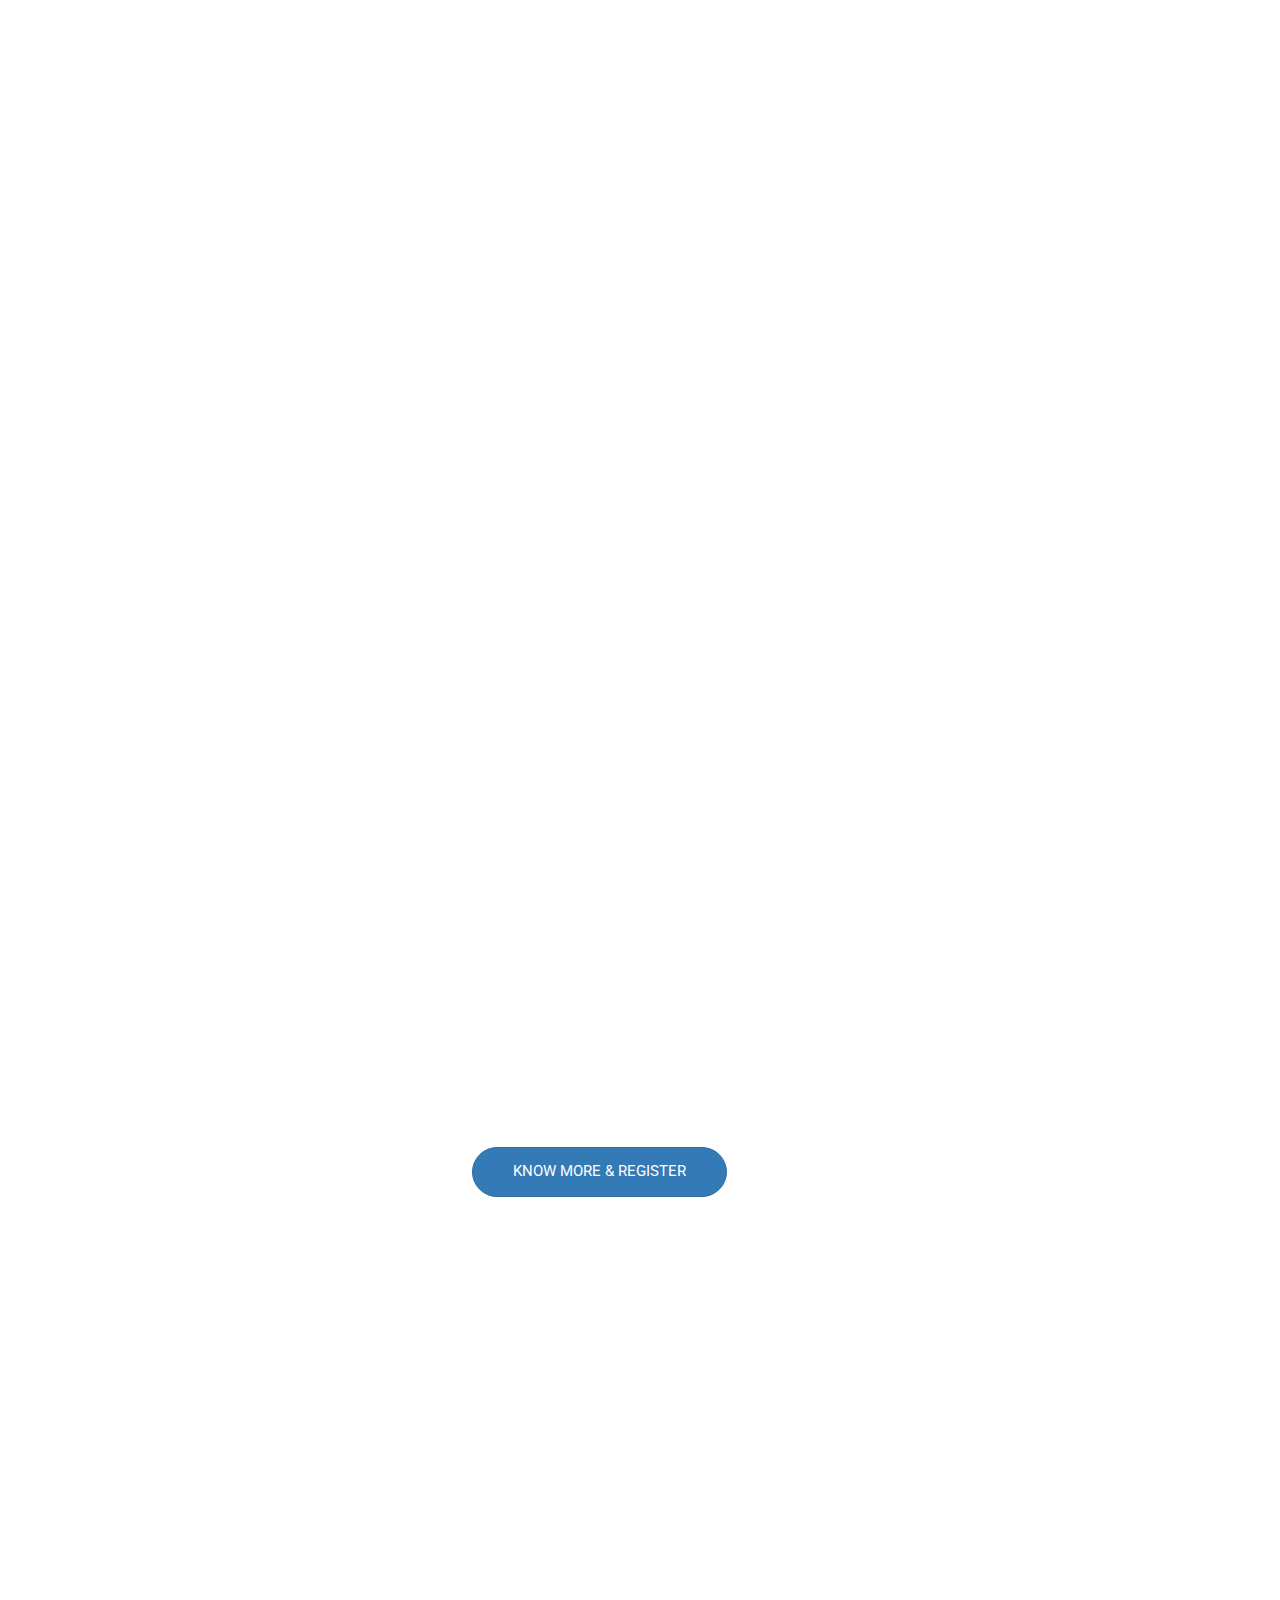
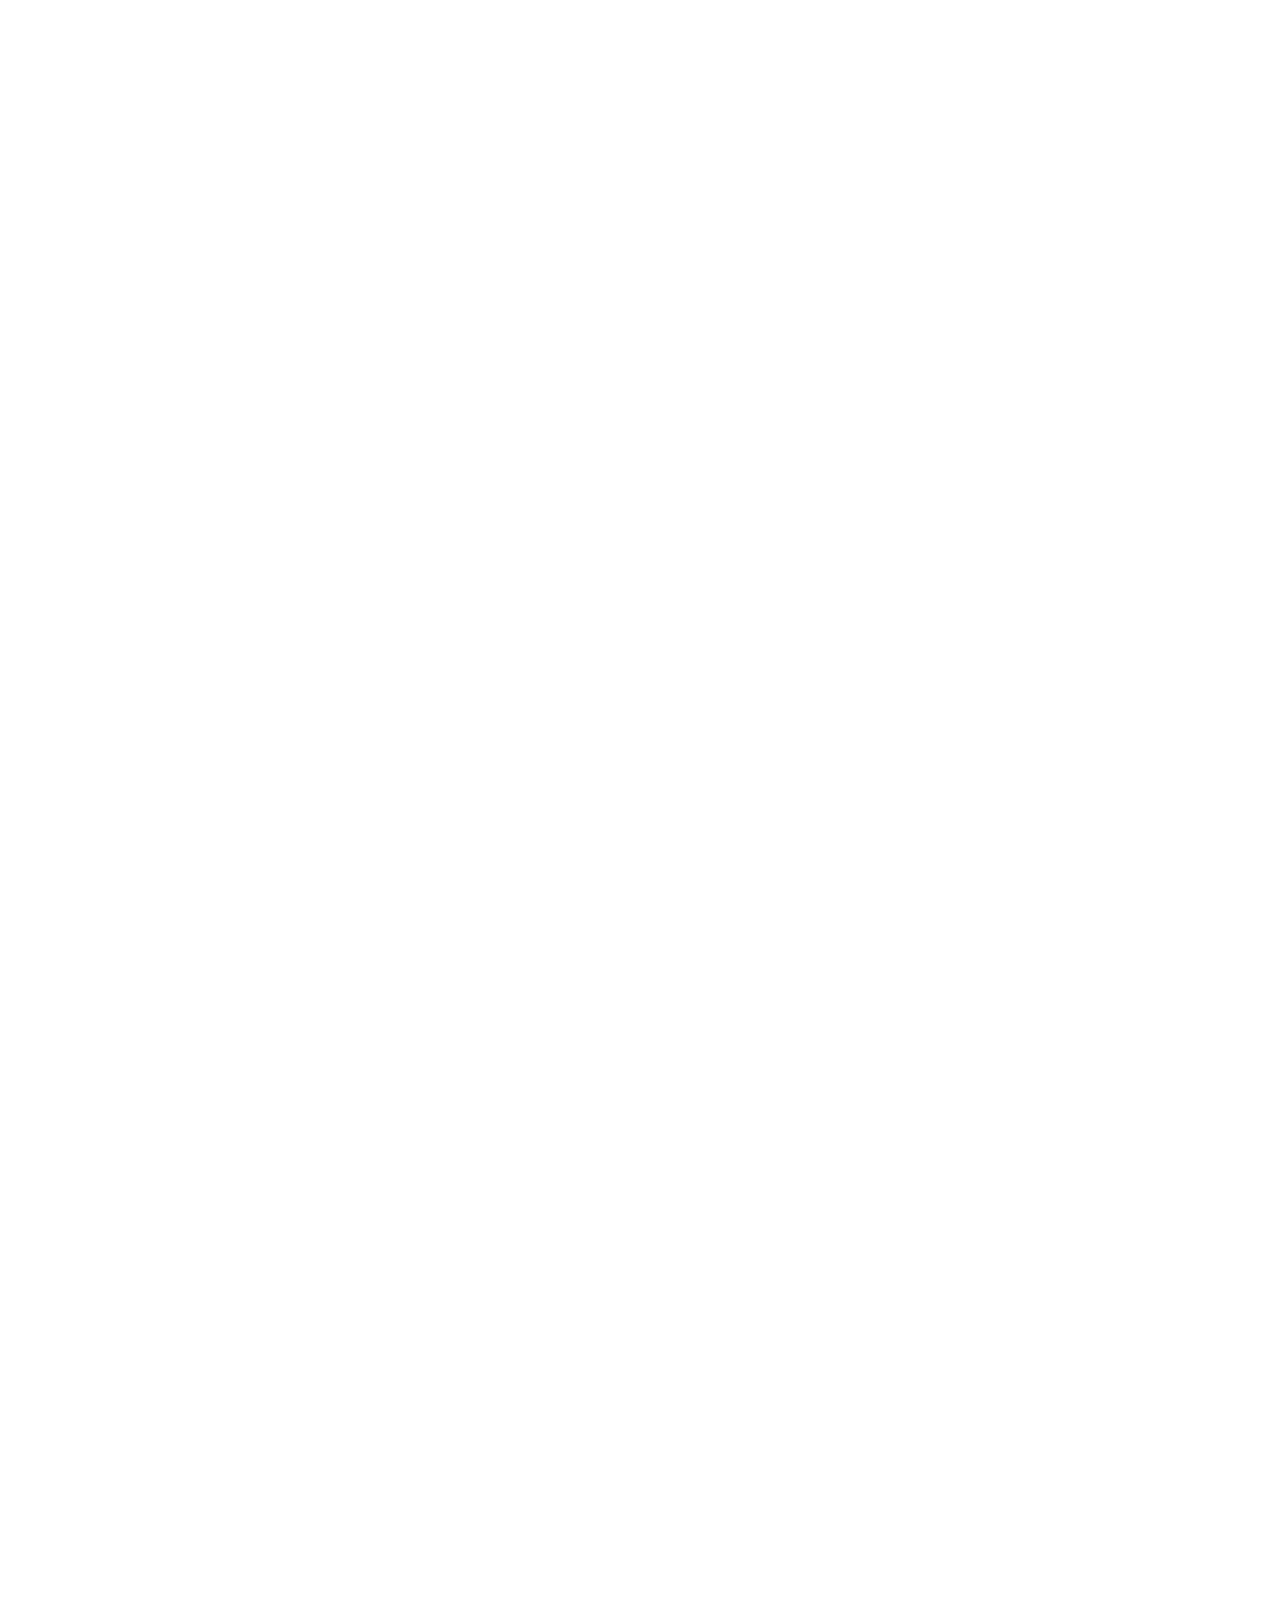
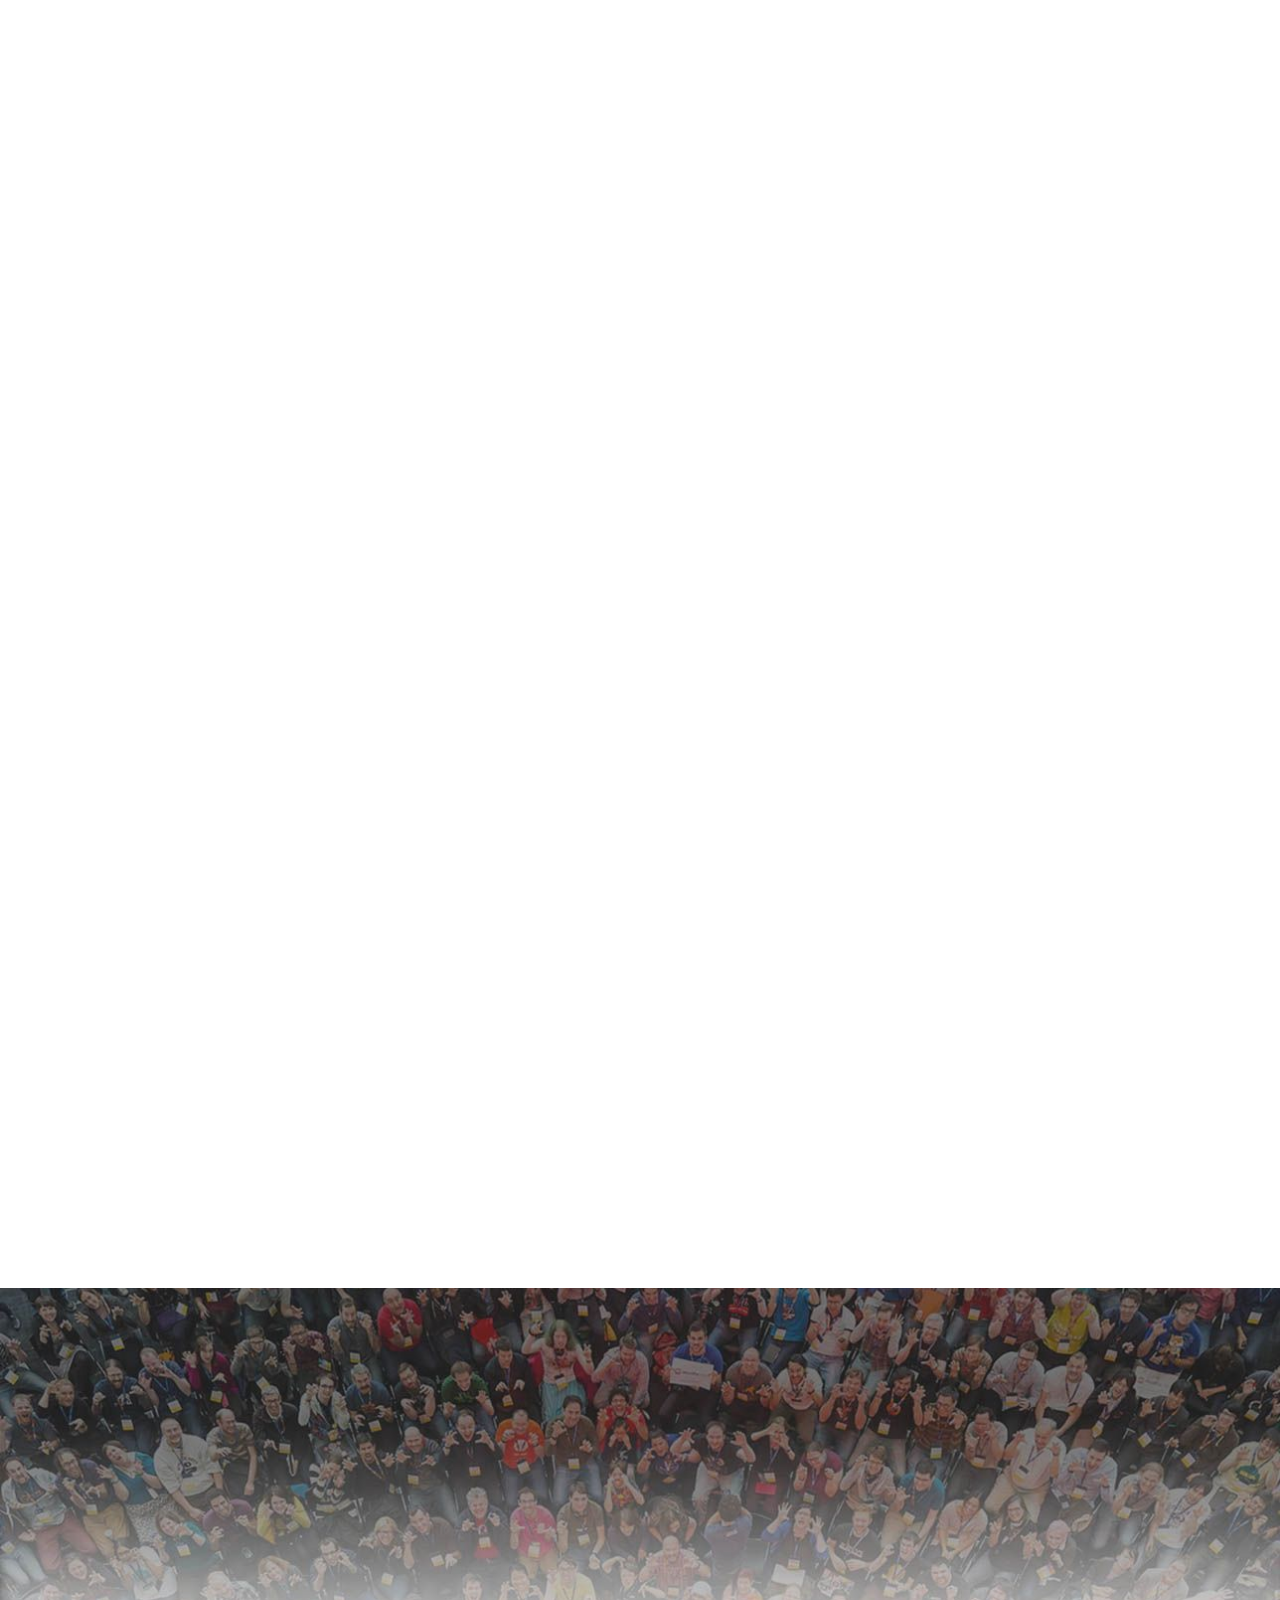
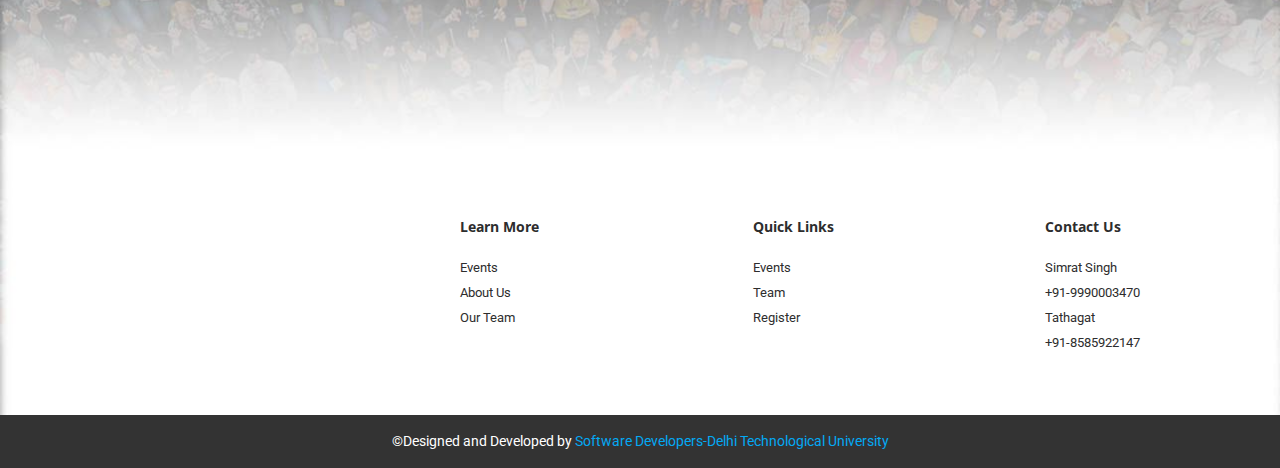
==== commit db35258b: "Changes in Order of Sponsors" ====
--- a/index.html
+++ b/index.html
@@ -588,7 +588,7 @@
                                 <div class="button">
                                     <a class="btn-large bg-1"><img src="assets/img/microphone.png" alt="">ALL THINGS POLITICS</a>
                                 </div>
-                                <h4>Highlighted Event #2</h4>
+                                <h4>SUNETRA CHOUDHURY</h4>
                                     <div class = "rules"> 
                                     <p>
                             
@@ -611,7 +611,7 @@
                                 <div class="button">
                                     <a class="btn-large bg-1"><img src="assets/img/microphone.png" alt="">Comedy with a Cause</a>
                                 </div>
-                                <h4>Highlighted Event #3</h4>
+                                <h4>AKRITI TYAGI</h4>
                                     <div class = "rules"> 
                                     <p>
                                         We proudly welcome Ms. Akriti Tyagi, the multi talented journalist and anchor, as a guest speaker at Yuvaan. She is the former Senior Producer and Director of Broadcast Media and is currently hosting the popular entertainment TV series - 'Whacked out'. Heading comedy programming at NDTV, she is also the producer of 'Rising Stars of Comedy', a family show aired at NDTV Prime, featuring some of the funniest stand up comics. 
@@ -797,11 +797,7 @@
               <a><img class = "img-responsive " src="assets/img/sponsors/parsvanth.png" alt=""></a>
             </div>
           </div>
-          <div class="col-md-3 col-sm-6 col-xs-12">
-            <div class="spnsors-logo wow fadeInUp" data-wow-delay="0.2s">
-              <a><img class = "img-responsive" src="assets/img/sponsors/logo-06.jpg" alt=""></a>
-            </div>
-          </div>
+          
           <div class="col-md-3 col-sm-6 col-xs-12">
             <div class="spnsors-logo wow fadeInUp" data-wow-delay="0.3s">
               <a><img class = "img-responsive" src="assets/img/sponsors/loyalonecard.png" alt=""></a>
@@ -809,17 +805,42 @@
           </div>
           <div class="col-md-3 col-sm-6 col-xs-12">
             <div class="spnsors-logo wow fadeInUp" data-wow-delay="0.4s">
-              <a><img class = "img-responsive" src="assets/img/sponsors/mrtikku.png" alt=""></a>
+              <a><img class = "img-responsive" src="assets/img/sponsors/educamp.png" alt=""></a>
             </div>
           </div>
           <div class="col-md-3 col-sm-6 col-xs-12">
             <div class="spnsors-logo wow fadeInUp" data-wow-delay="0.4s">
-              <a><img class = "img-responsive" src="assets/img/sponsors/chaipoint.png" alt=""></a>
+              <a><img class = "img-responsive" src="assets/img/sponsors/shopclues.png" alt=""></a>
             </div>
           </div>
           <div class="col-md-3 col-sm-6 col-xs-12">
             <div class="spnsors-logo wow fadeInUp" data-wow-delay="0.4s">
-              <a><img class = "img-responsive" src="assets/img/sponsors/veggiepoint.png" alt=""></a>
+              <a><img class = "img-responsive" src="assets/img/sponsors/atkt.png" alt=""></a>
+            </div>
+          </div>
+          <div class="col-md-3 col-sm-6 col-xs-12">
+            <div class="spnsors-logo wow fadeInUp" data-wow-delay="0.4s">
+              <a><img class = "img-responsive" src="assets/img/sponsors/ted.png" alt=""></a>
+            </div>
+          </div>
+          <div class="col-md-3 col-sm-6 col-xs-12">
+            <div class="spnsors-logo wow fadeInUp" data-wow-delay="0.4s">
+              <a><img class = "img-responsive" src="assets/img/sponsors/kayem.png" alt=""></a>
+            </div>
+          </div>
+          <div class="col-md-3 col-sm-6 col-xs-12">
+            <div class="spnsors-logo wow fadeInUp" data-wow-delay="0.4s">
+              <a><img class = "img-responsive" src="assets/img/sponsors/collegemedia.png" alt=""></a>
+            </div>
+          </div>
+          <div class="col-md-3 col-sm-6 col-xs-12">
+            <div class="spnsors-logo wow fadeInUp" data-wow-delay="0.4s">
+              <a><img class = "img-responsive" src="assets/img/sponsors/dtu.png" alt=""></a>
+            </div>
+          </div>
+          <div class="col-md-3 col-sm-6 col-xs-12">
+            <div class="spnsors-logo wow fadeInUp" data-wow-delay="0.4s">
+              <a><img class = "img-responsive" src="assets/img/sponsors/brain.png" alt=""></a>
             </div>
           </div>
         </div>
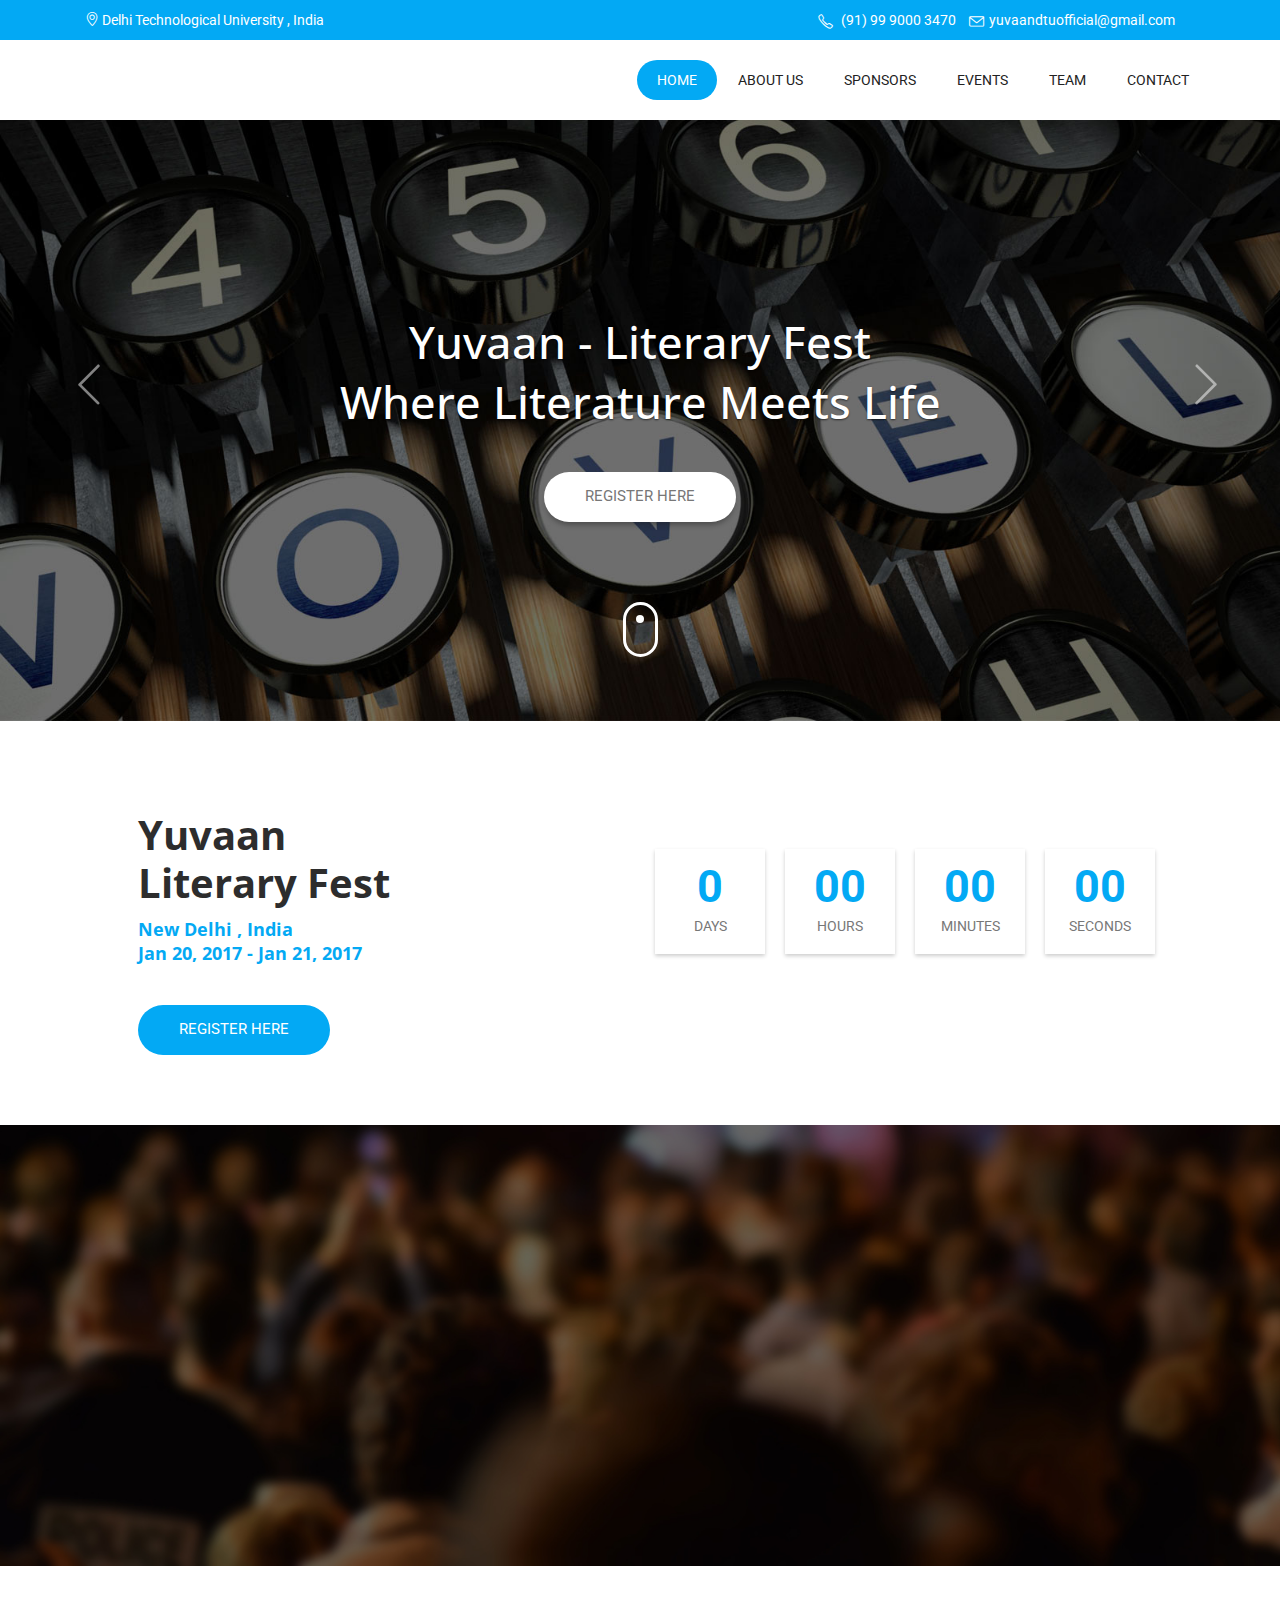
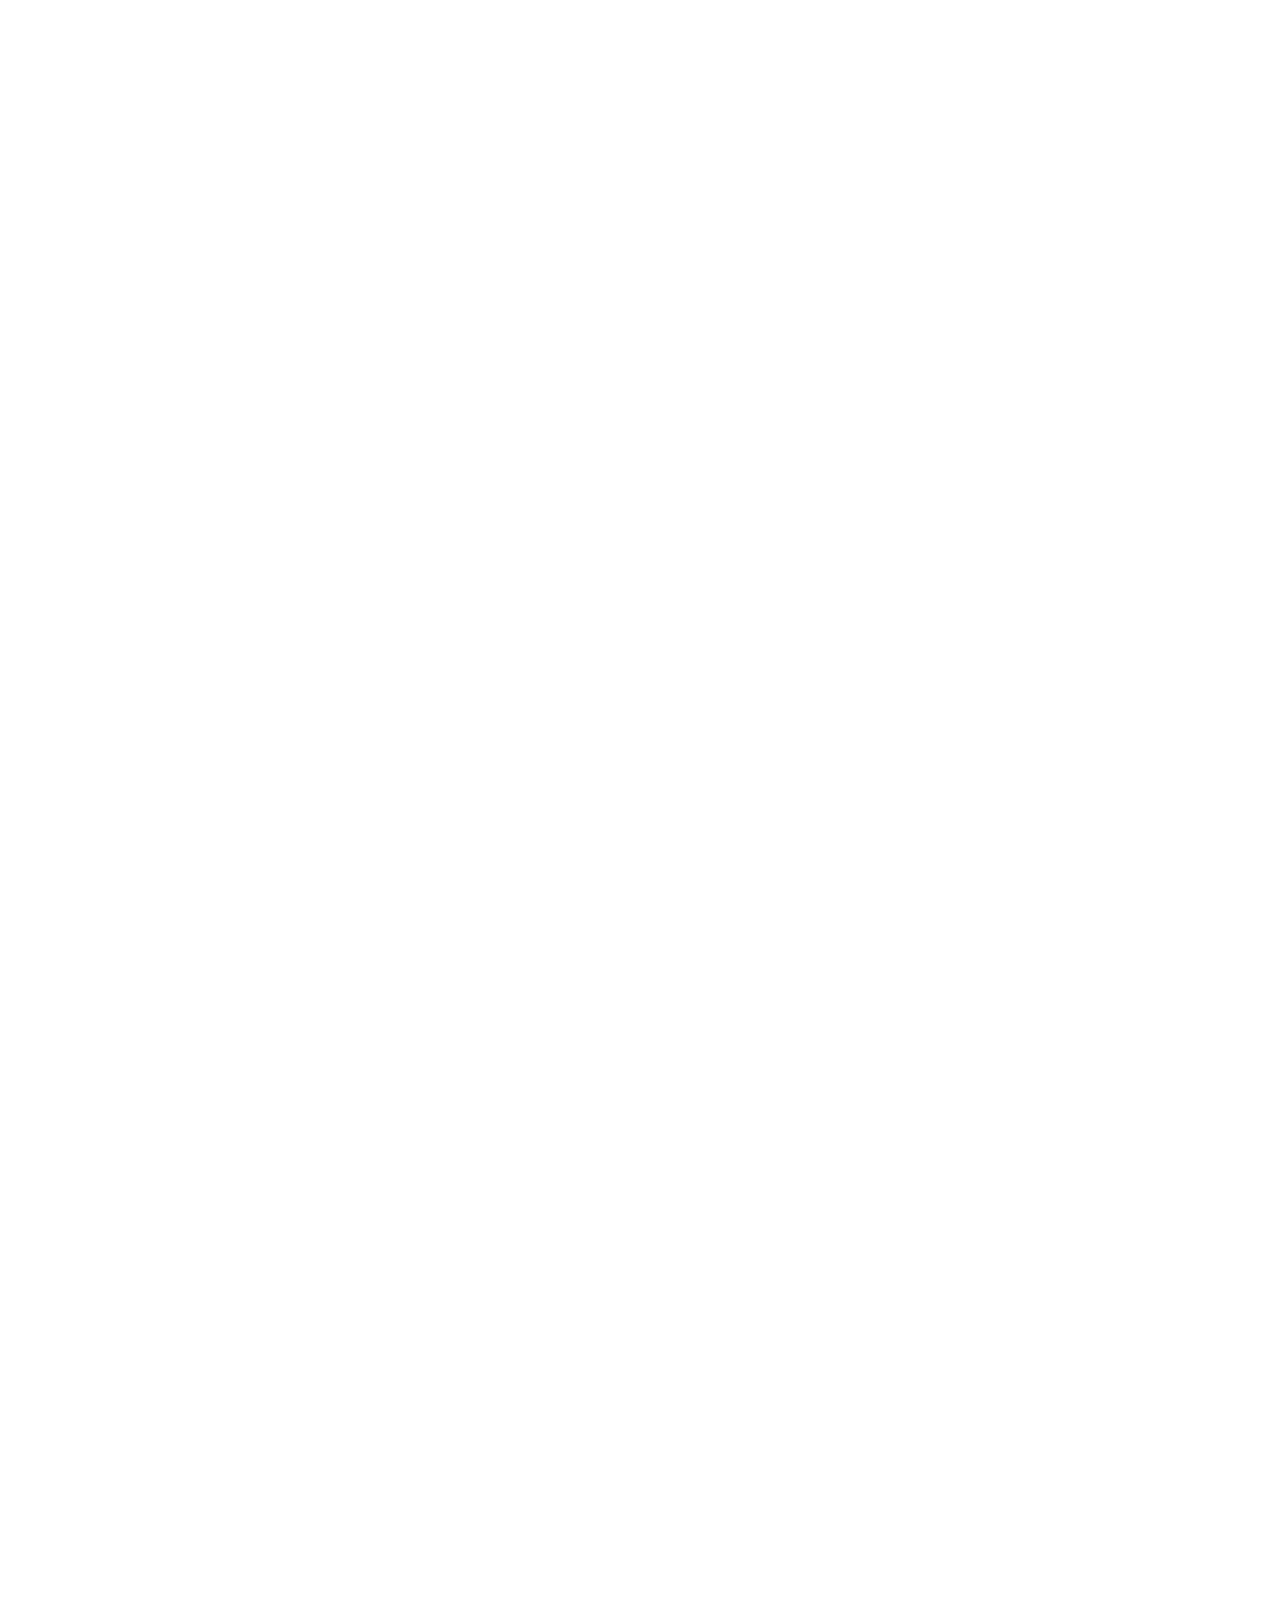
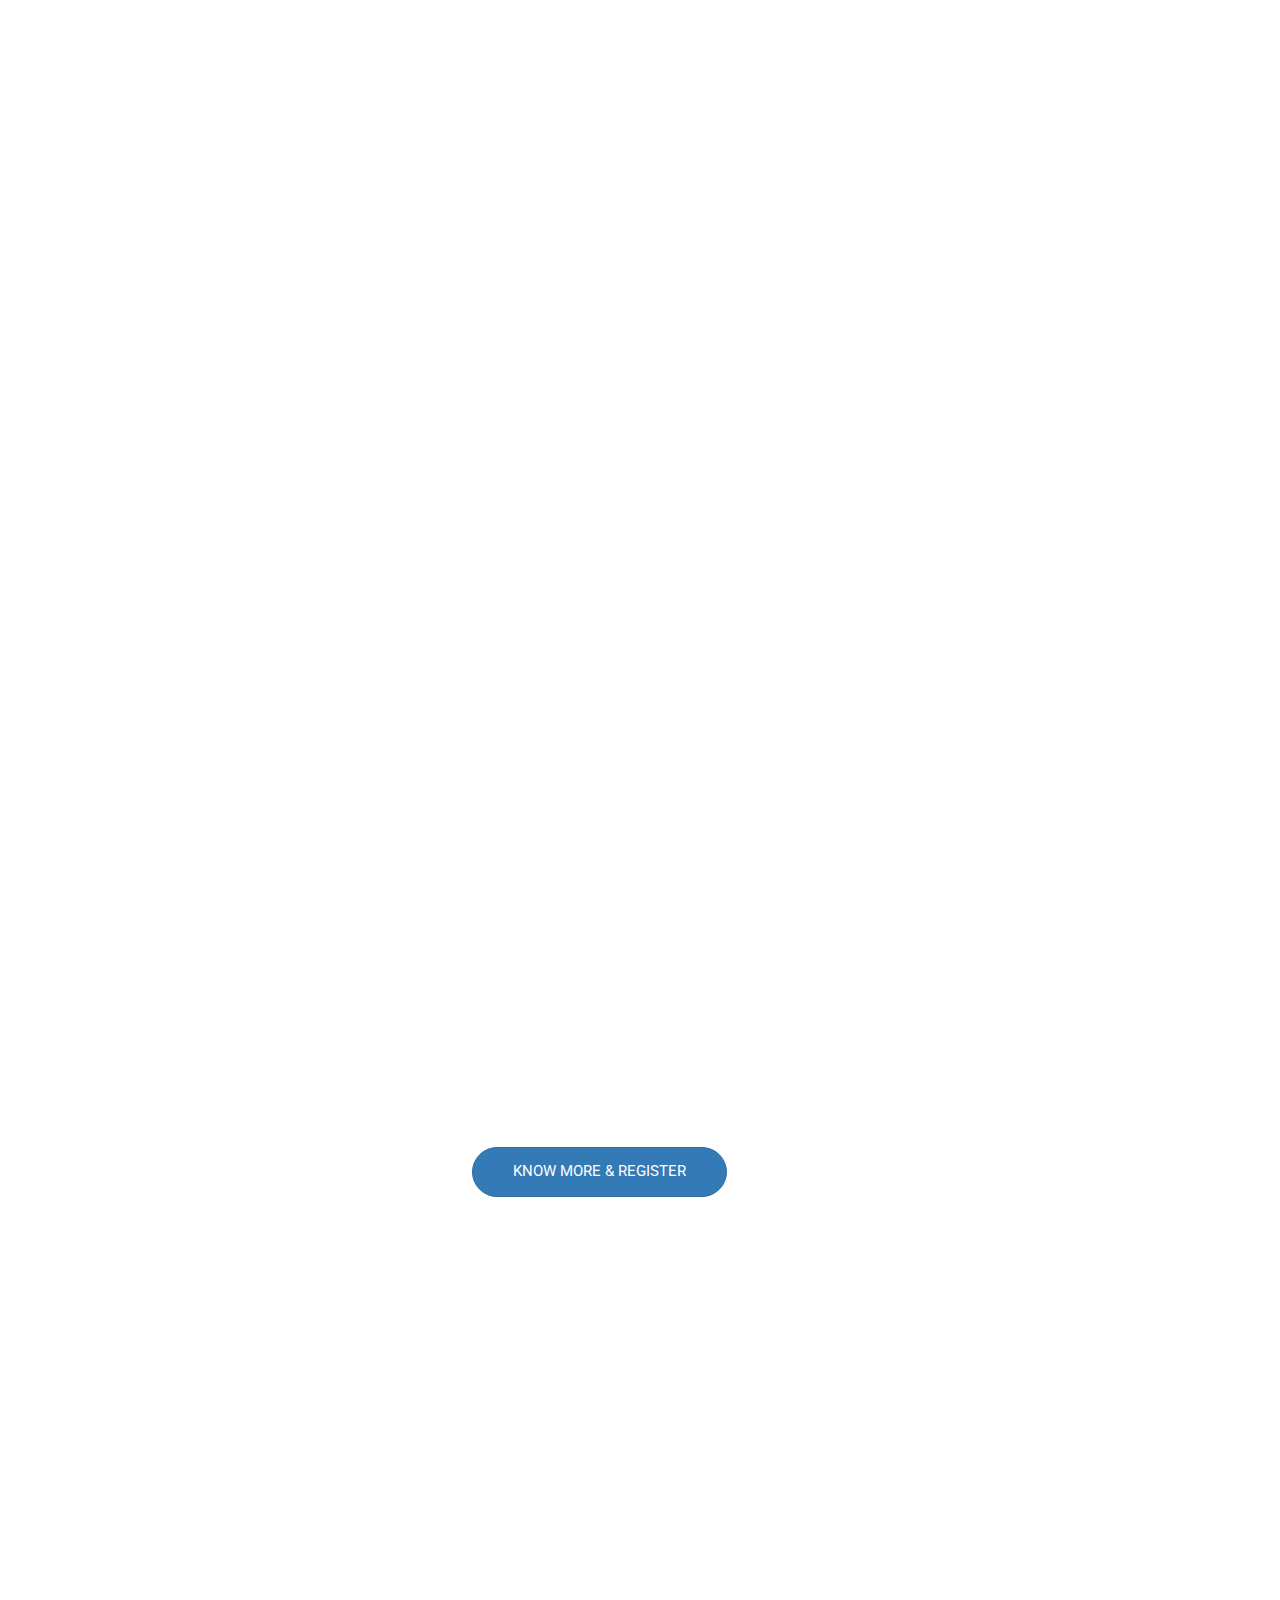
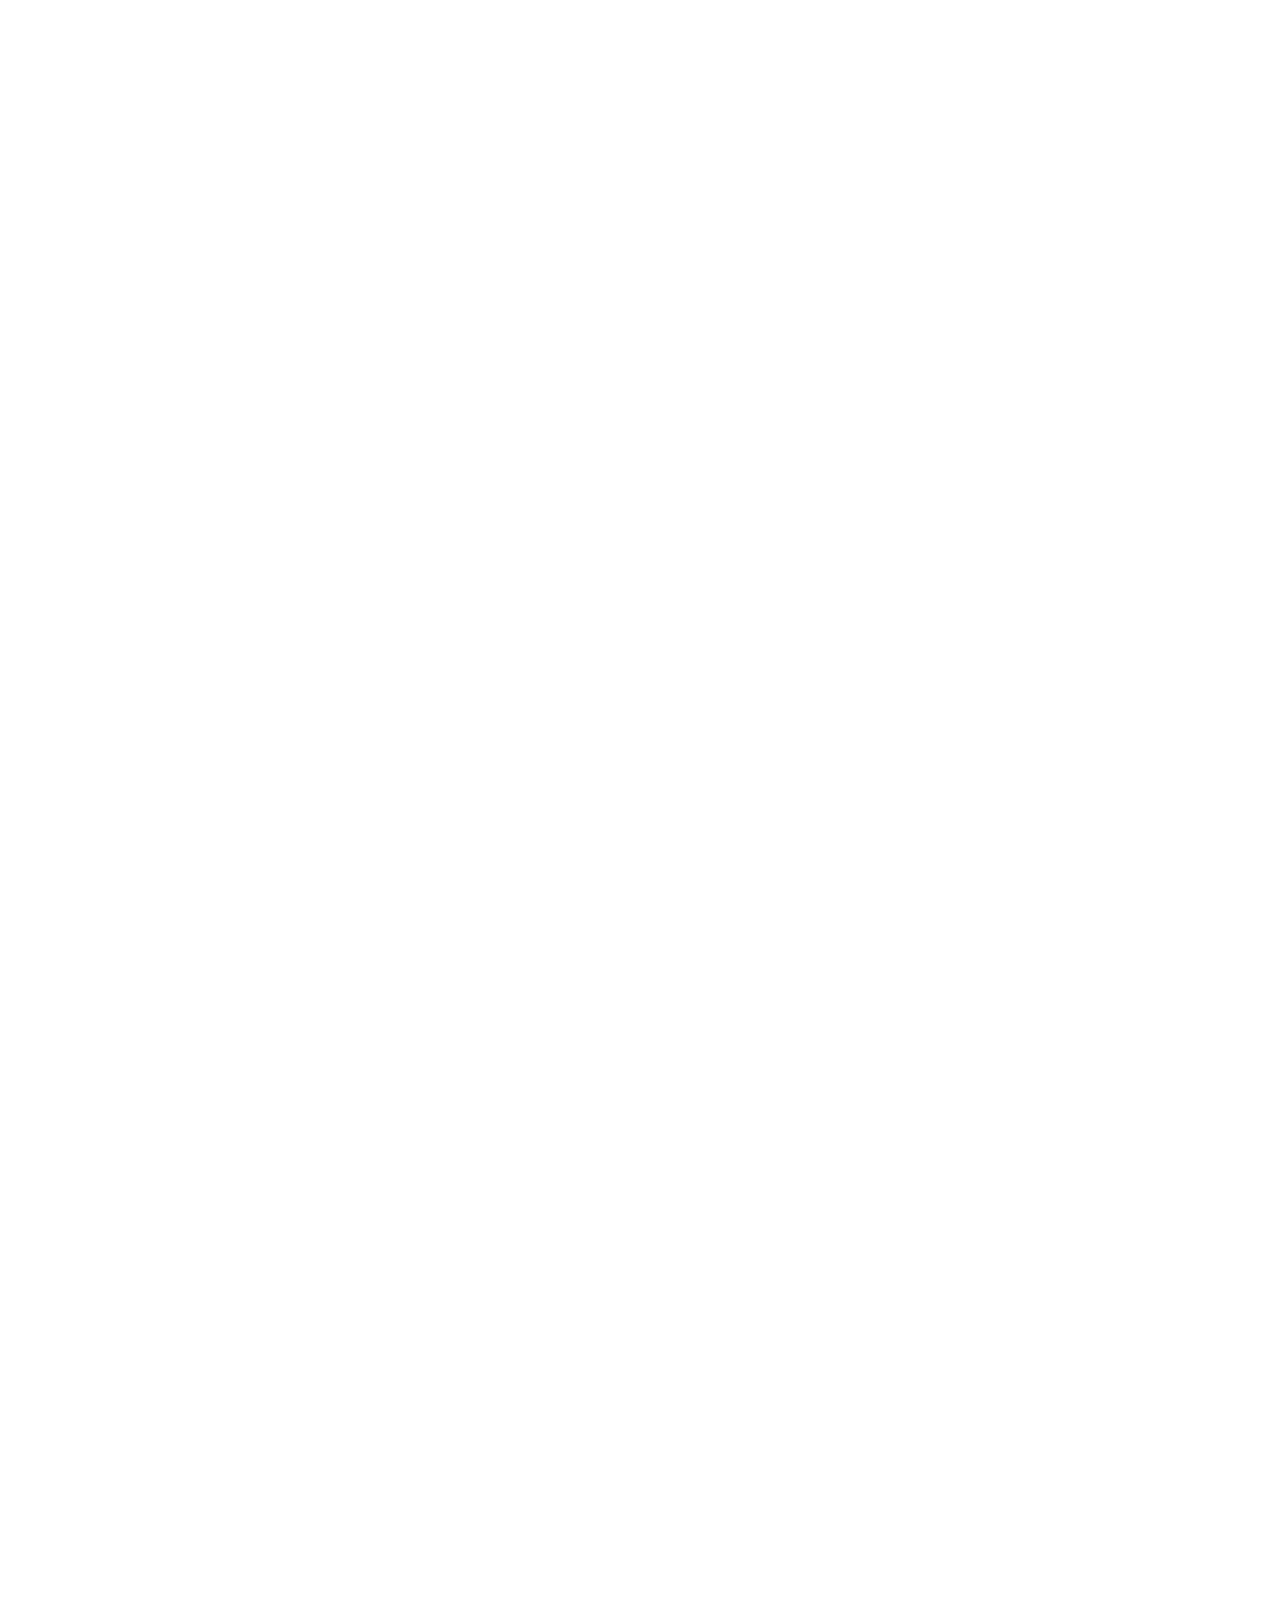
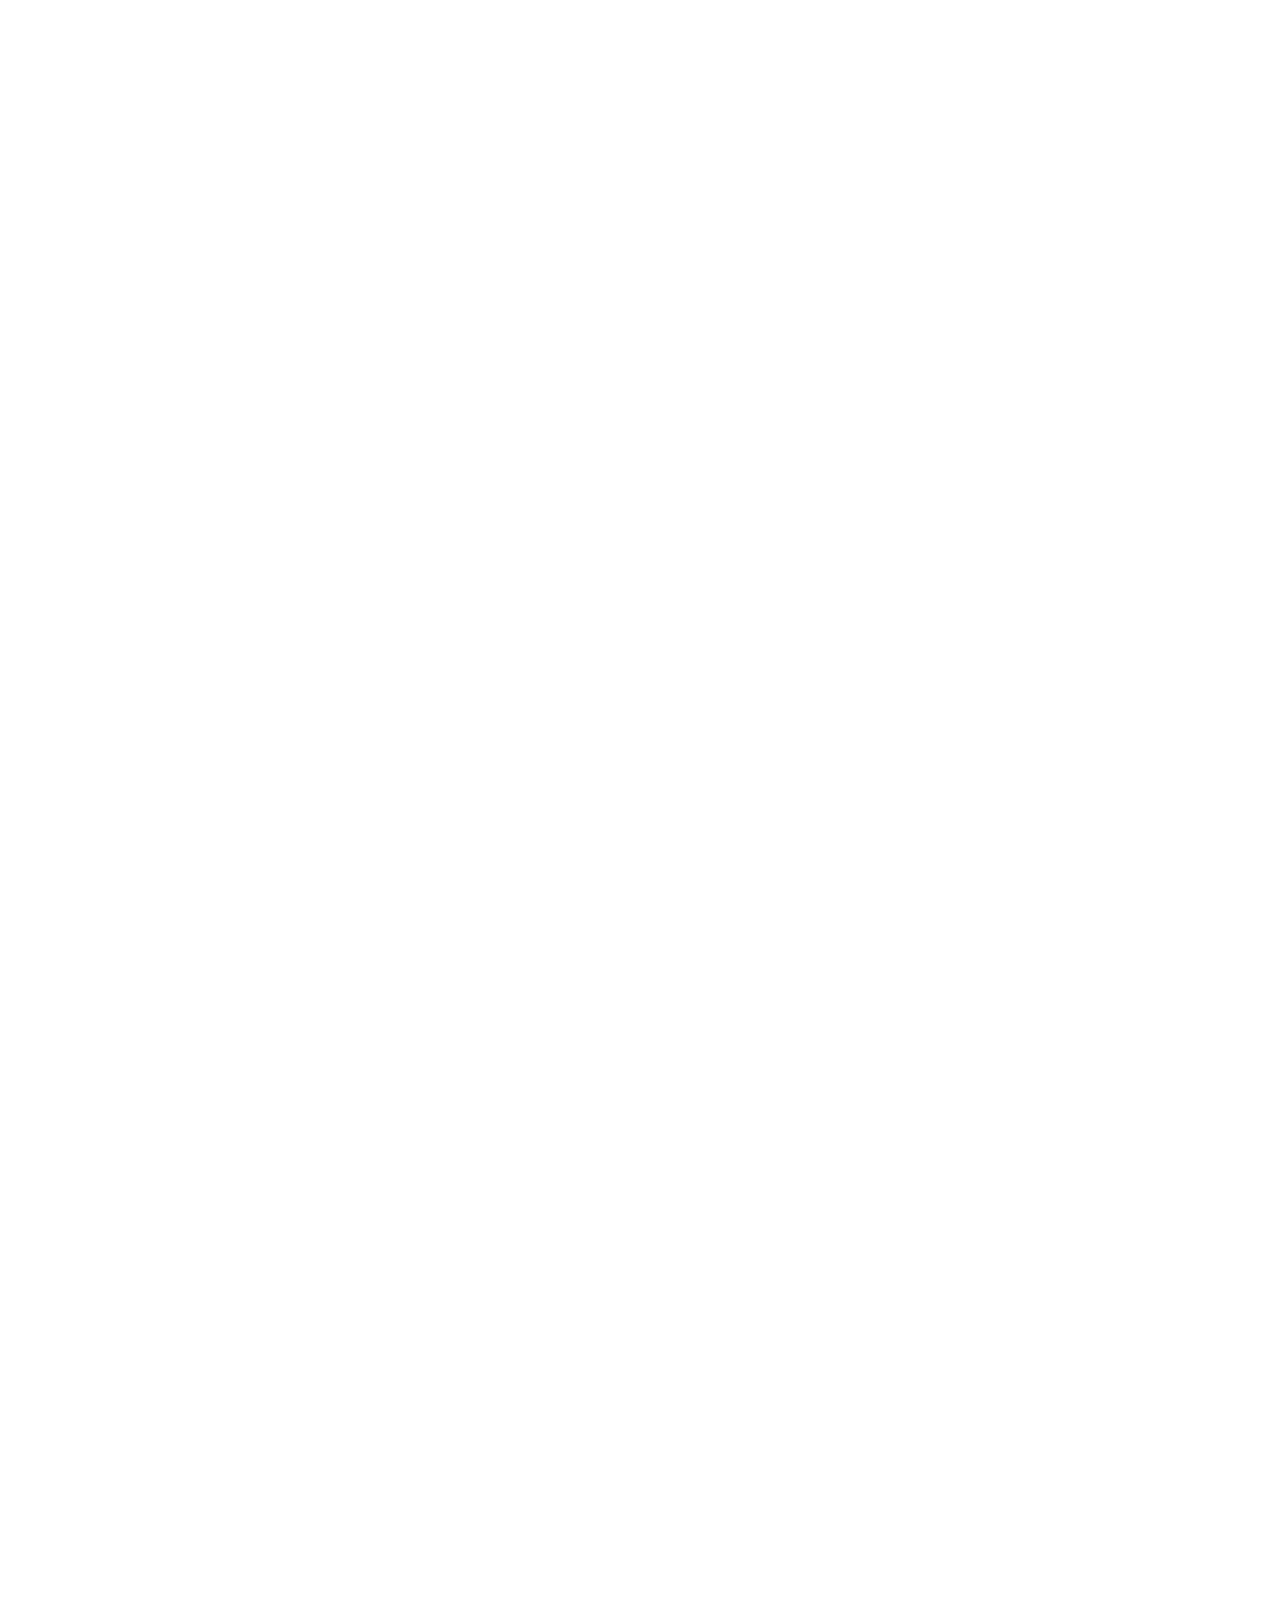
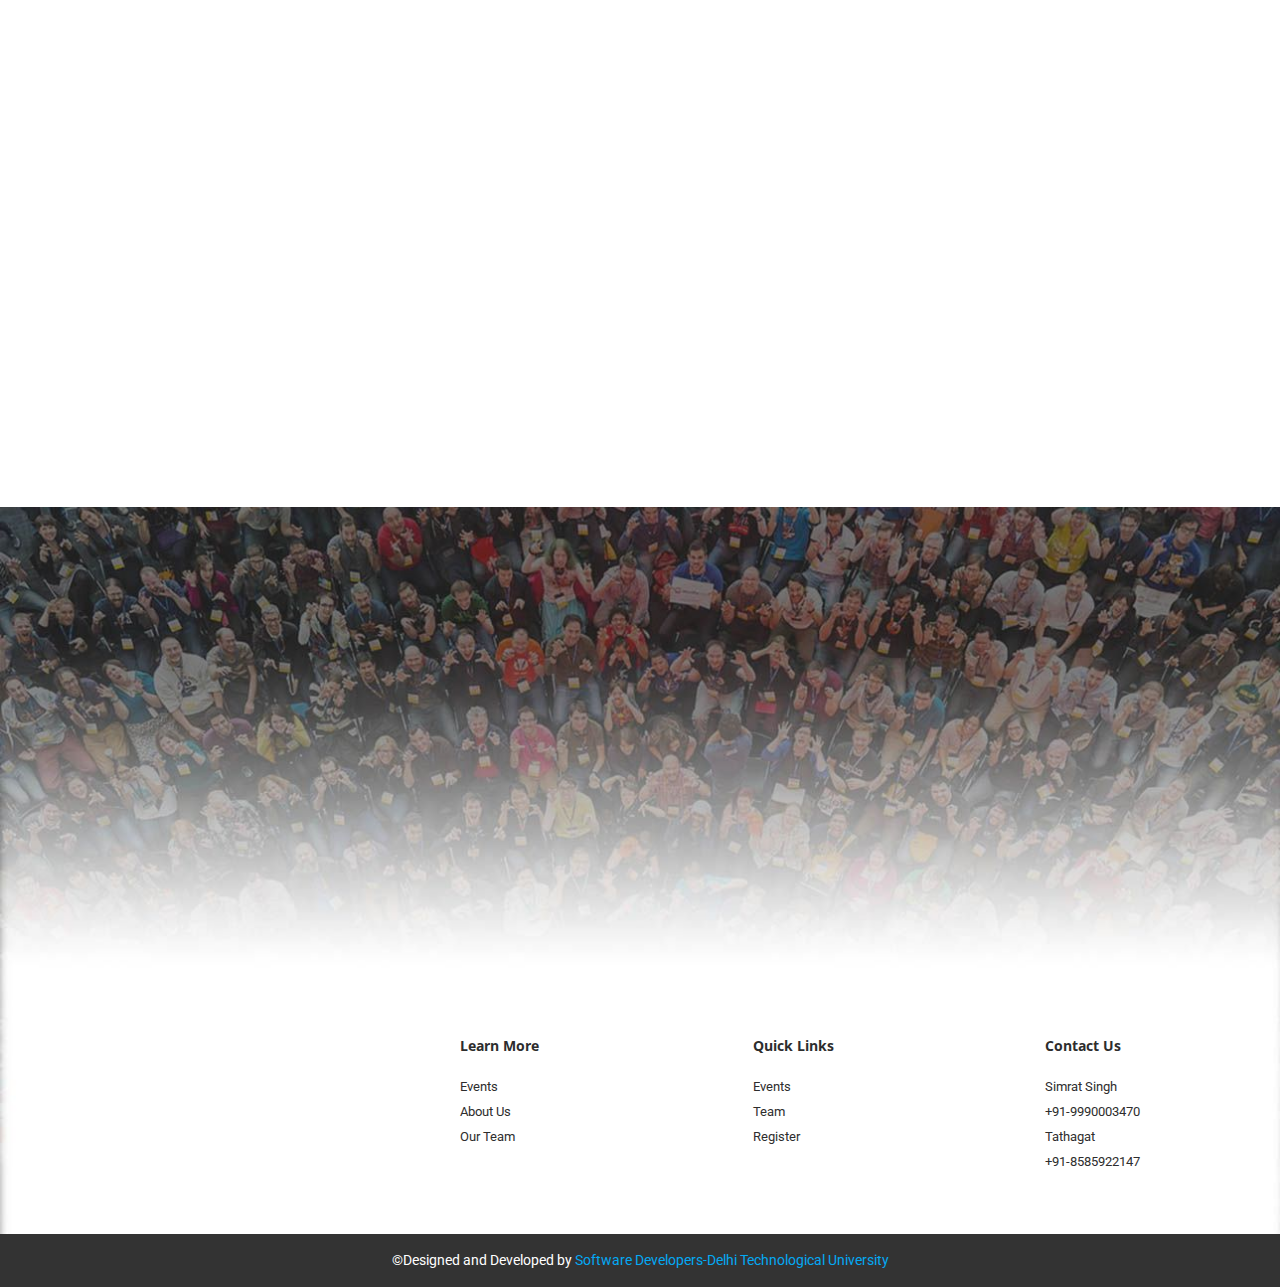
==== commit 59e61f7e: "Merge pull request #19 from dhruvramdev/master" ====
--- a/index.html
+++ b/index.html
@@ -797,6 +797,21 @@
               <a><img class = "img-responsive " src="assets/img/sponsors/parsvanth.png" alt=""></a>
             </div>
           </div>
+          <div class="col-md-3 col-sm-6 col-xs-12">
+            <div class="spnsors-logo wow fadeInUp" data-wow-delay="0.2s">
+              <a><img class = "img-responsive" src="assets/img/sponsors/logo-06.jpg" alt=""></a>
+            </div>
+          </div>
+          <div class="col-md-3 col-sm-6 col-xs-12">
+            <div class="spnsors-logo wow fadeInUp" data-wow-delay="0.1s">
+              <a><img class = "img-responsive " src="assets/img/sponsors/Untitled.png" alt=""></a>
+            </div>
+          </div>
+          <div class="col-md-3 col-sm-6 col-xs-12">
+            <div class="spnsors-logo wow fadeInUp" data-wow-delay="0.4s">
+              <a><img class = "img-responsive" src="assets/img/sponsors/logo-02.png" alt=""></a>
+            </div>
+          </div>
           
           <div class="col-md-3 col-sm-6 col-xs-12">
             <div class="spnsors-logo wow fadeInUp" data-wow-delay="0.3s">
@@ -805,17 +820,17 @@
           </div>
           <div class="col-md-3 col-sm-6 col-xs-12">
             <div class="spnsors-logo wow fadeInUp" data-wow-delay="0.4s">
-              <a><img class = "img-responsive" src="assets/img/sponsors/educamp.png" alt=""></a>
+              <a><img class = "img-responsive" src="assets/img/sponsors/shopclues.png" alt=""></a>
             </div>
           </div>
           <div class="col-md-3 col-sm-6 col-xs-12">
             <div class="spnsors-logo wow fadeInUp" data-wow-delay="0.4s">
-              <a><img class = "img-responsive" src="assets/img/sponsors/shopclues.png" alt=""></a>
+              <a><img class = "img-responsive" src="assets/img/sponsors/faadoo.png" alt=""></a>
             </div>
           </div>
           <div class="col-md-3 col-sm-6 col-xs-12">
             <div class="spnsors-logo wow fadeInUp" data-wow-delay="0.4s">
-              <a><img class = "img-responsive" src="assets/img/sponsors/atkt.png" alt=""></a>
+              <a><img class = "img-responsive" src="assets/img/sponsors/mrtikku.png" alt=""></a>
             </div>
           </div>
           <div class="col-md-3 col-sm-6 col-xs-12">
@@ -823,24 +838,11 @@
               <a><img class = "img-responsive" src="assets/img/sponsors/ted.png" alt=""></a>
             </div>
           </div>
+          
+          
           <div class="col-md-3 col-sm-6 col-xs-12">
             <div class="spnsors-logo wow fadeInUp" data-wow-delay="0.4s">
-              <a><img class = "img-responsive" src="assets/img/sponsors/kayem.png" alt=""></a>
-            </div>
-          </div>
-          <div class="col-md-3 col-sm-6 col-xs-12">
-            <div class="spnsors-logo wow fadeInUp" data-wow-delay="0.4s">
-              <a><img class = "img-responsive" src="assets/img/sponsors/collegemedia.png" alt=""></a>
-            </div>
-          </div>
-          <div class="col-md-3 col-sm-6 col-xs-12">
-            <div class="spnsors-logo wow fadeInUp" data-wow-delay="0.4s">
-              <a><img class = "img-responsive" src="assets/img/sponsors/dtu.png" alt=""></a>
-            </div>
-          </div>
-          <div class="col-md-3 col-sm-6 col-xs-12">
-            <div class="spnsors-logo wow fadeInUp" data-wow-delay="0.4s">
-              <a><img class = "img-responsive" src="assets/img/sponsors/brain.png" alt=""></a>
+              <a><img class = "img-responsive" src="assets/img/sponsors/chaipoint.png" alt=""></a>
             </div>
           </div>
         </div>
